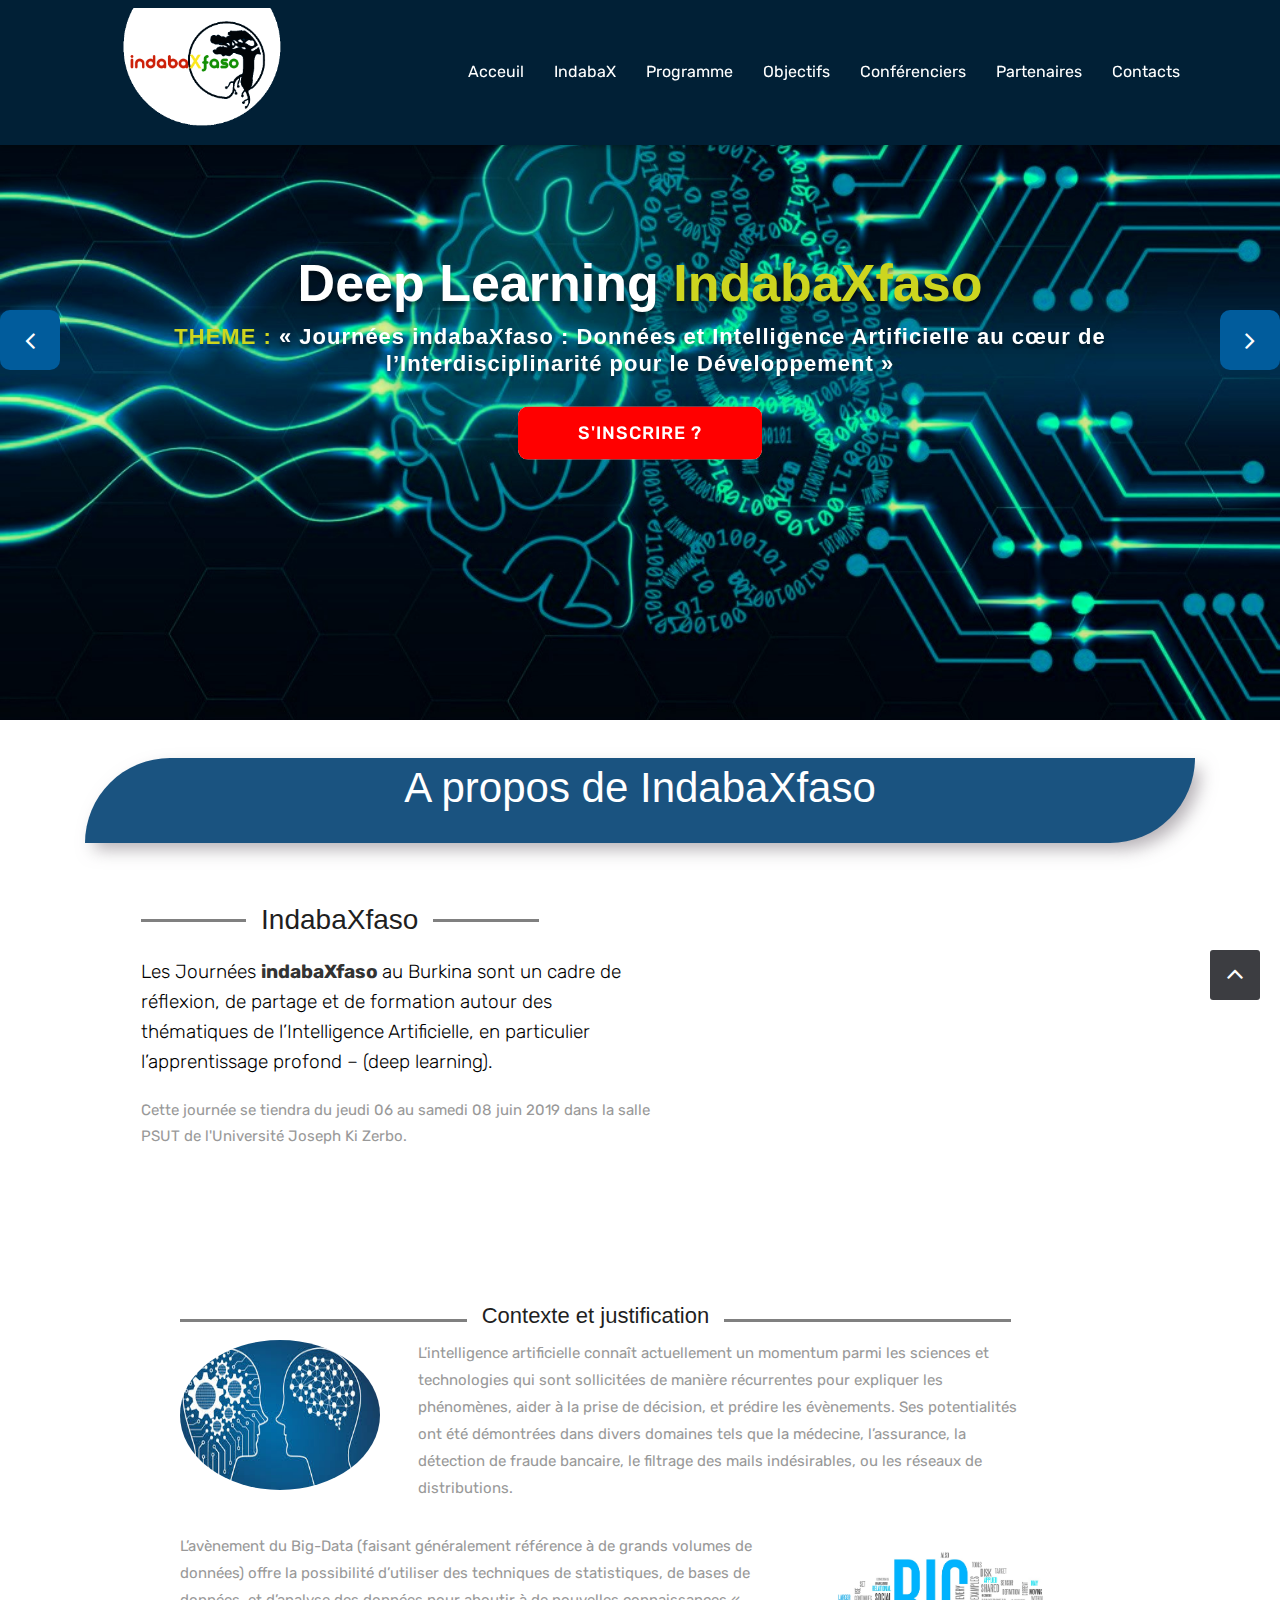
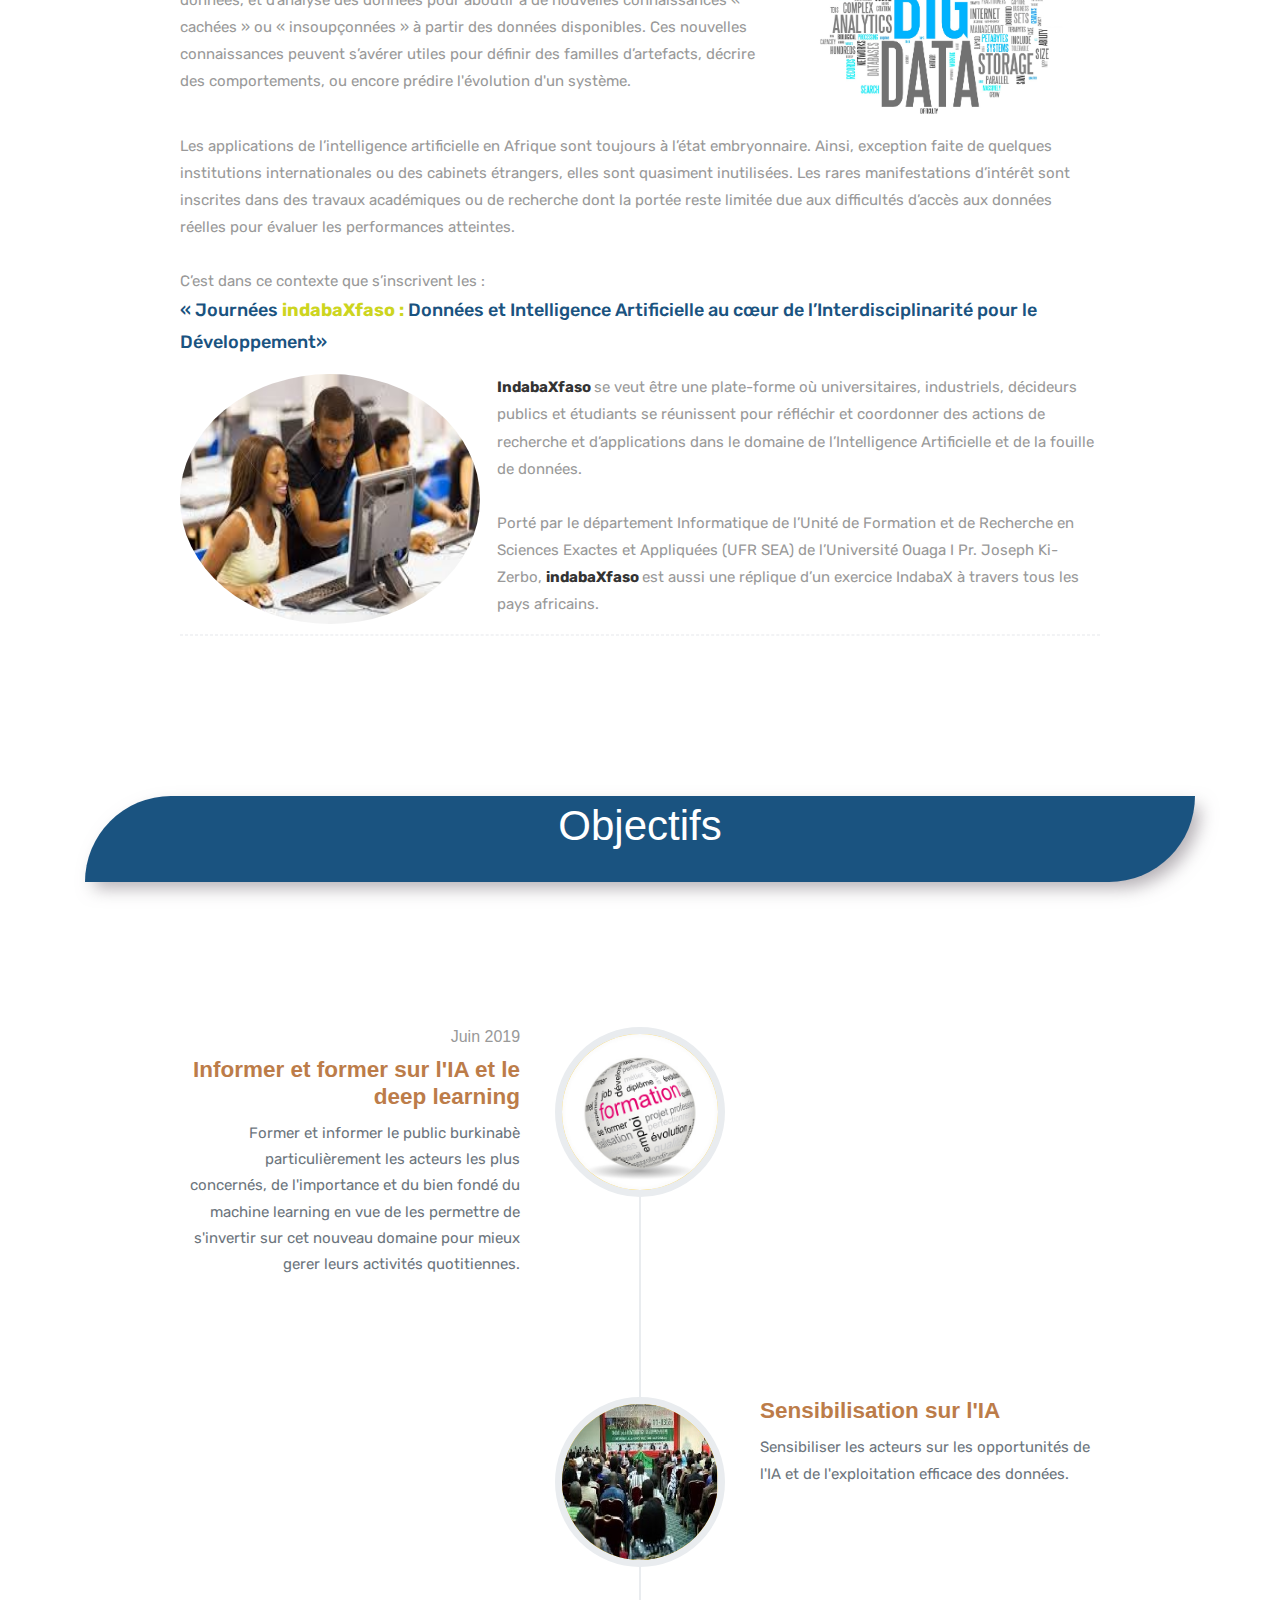
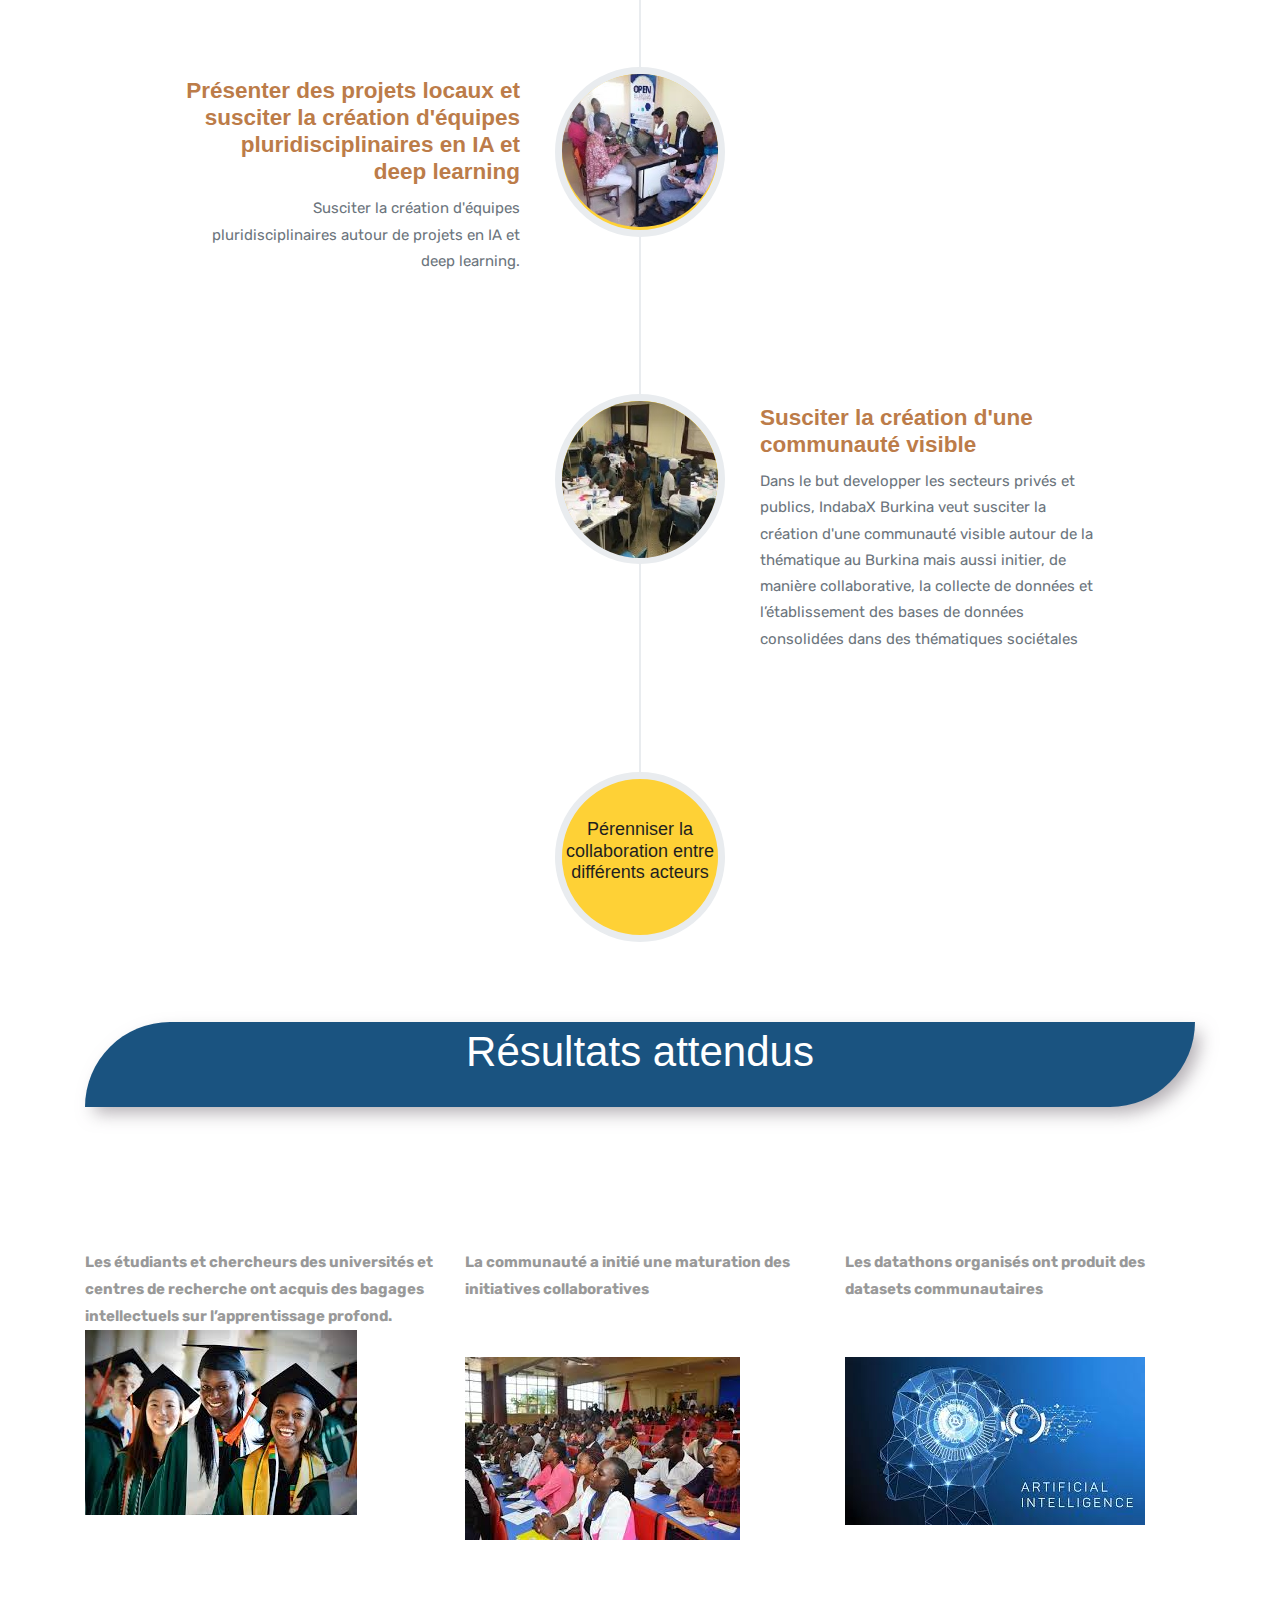
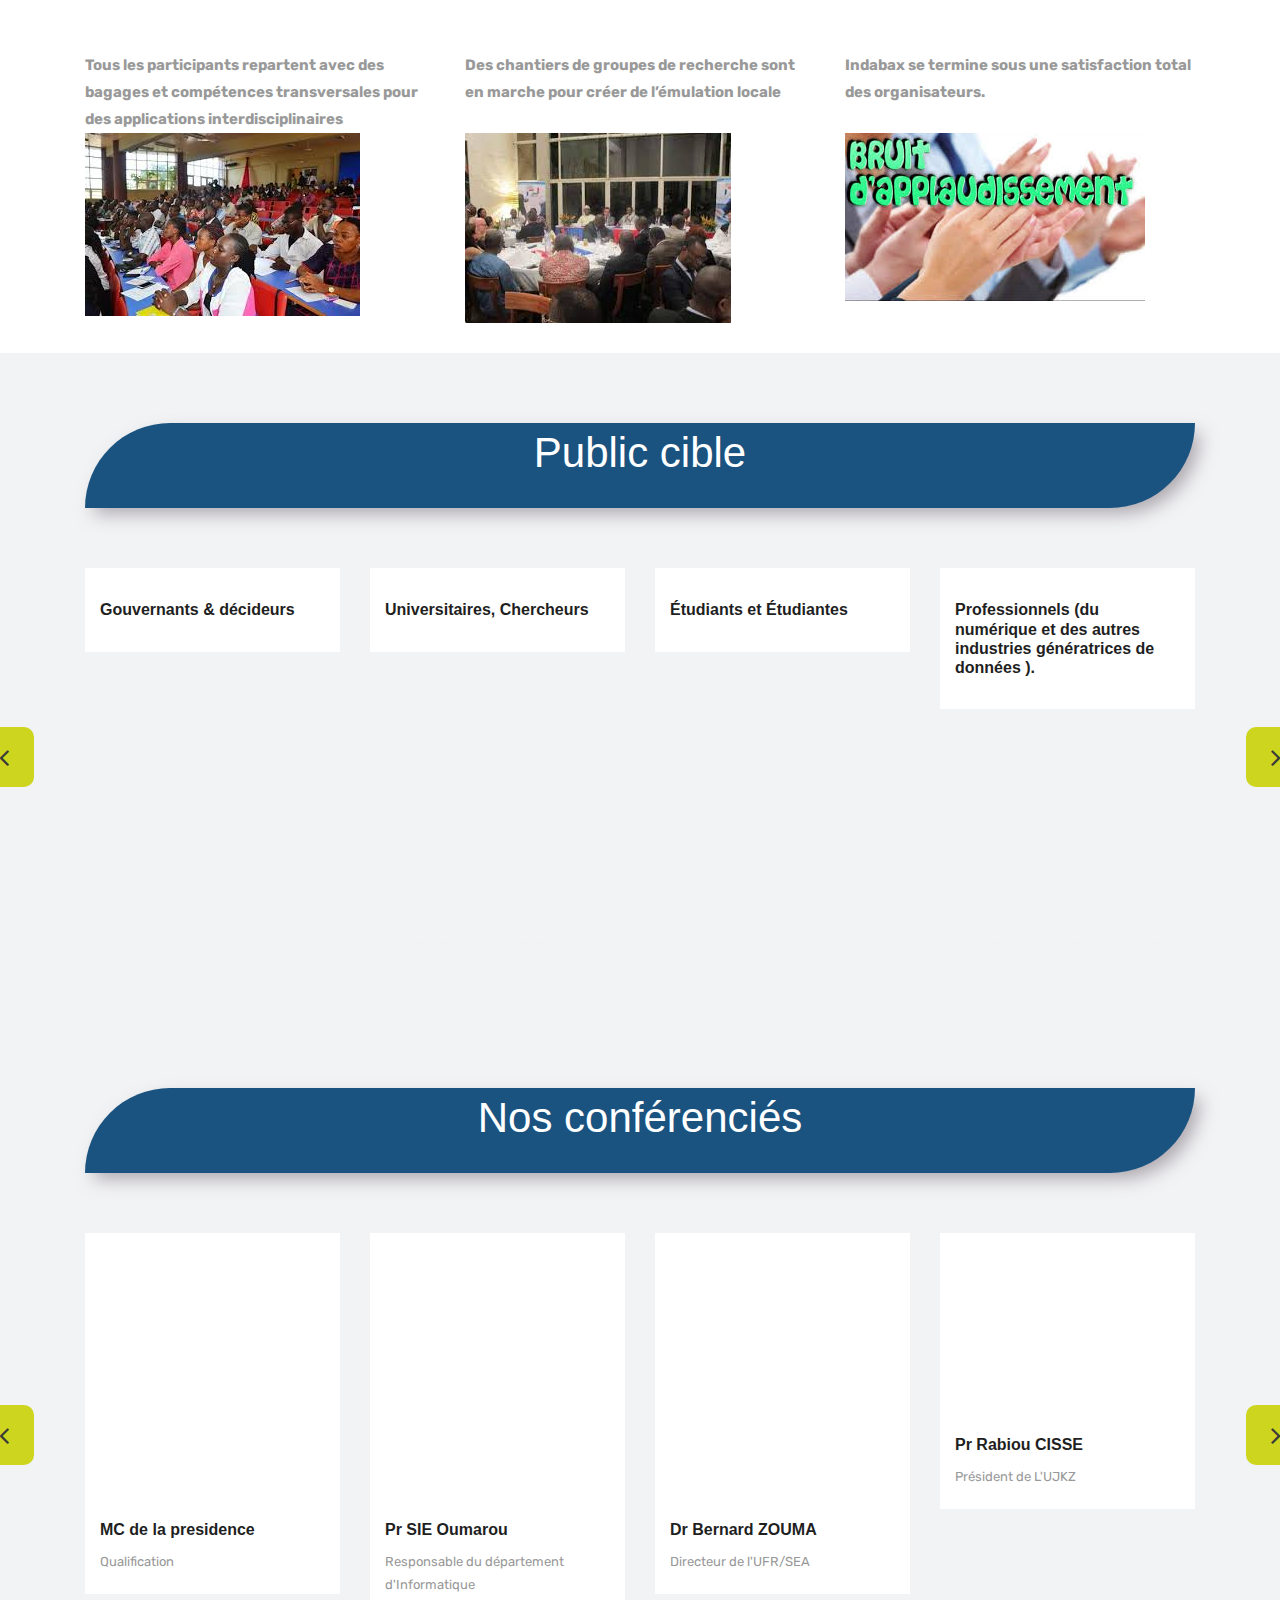
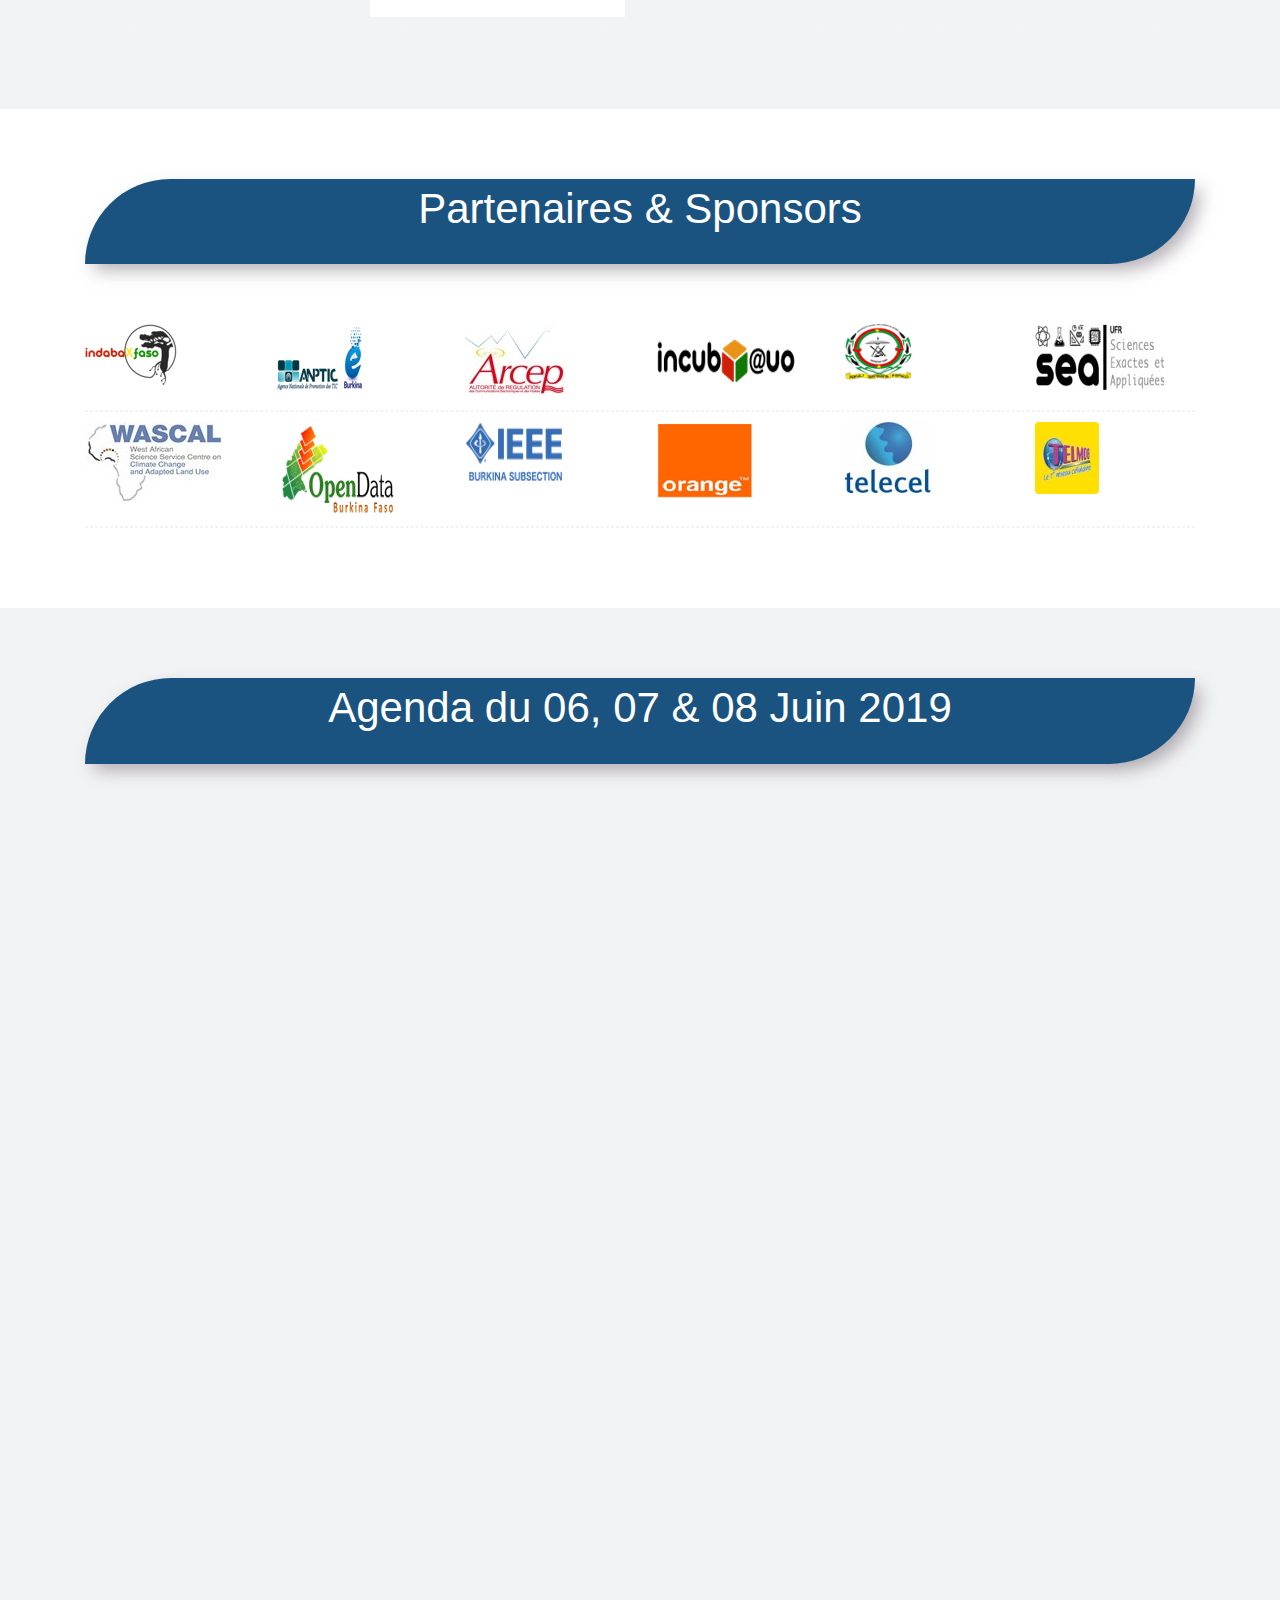
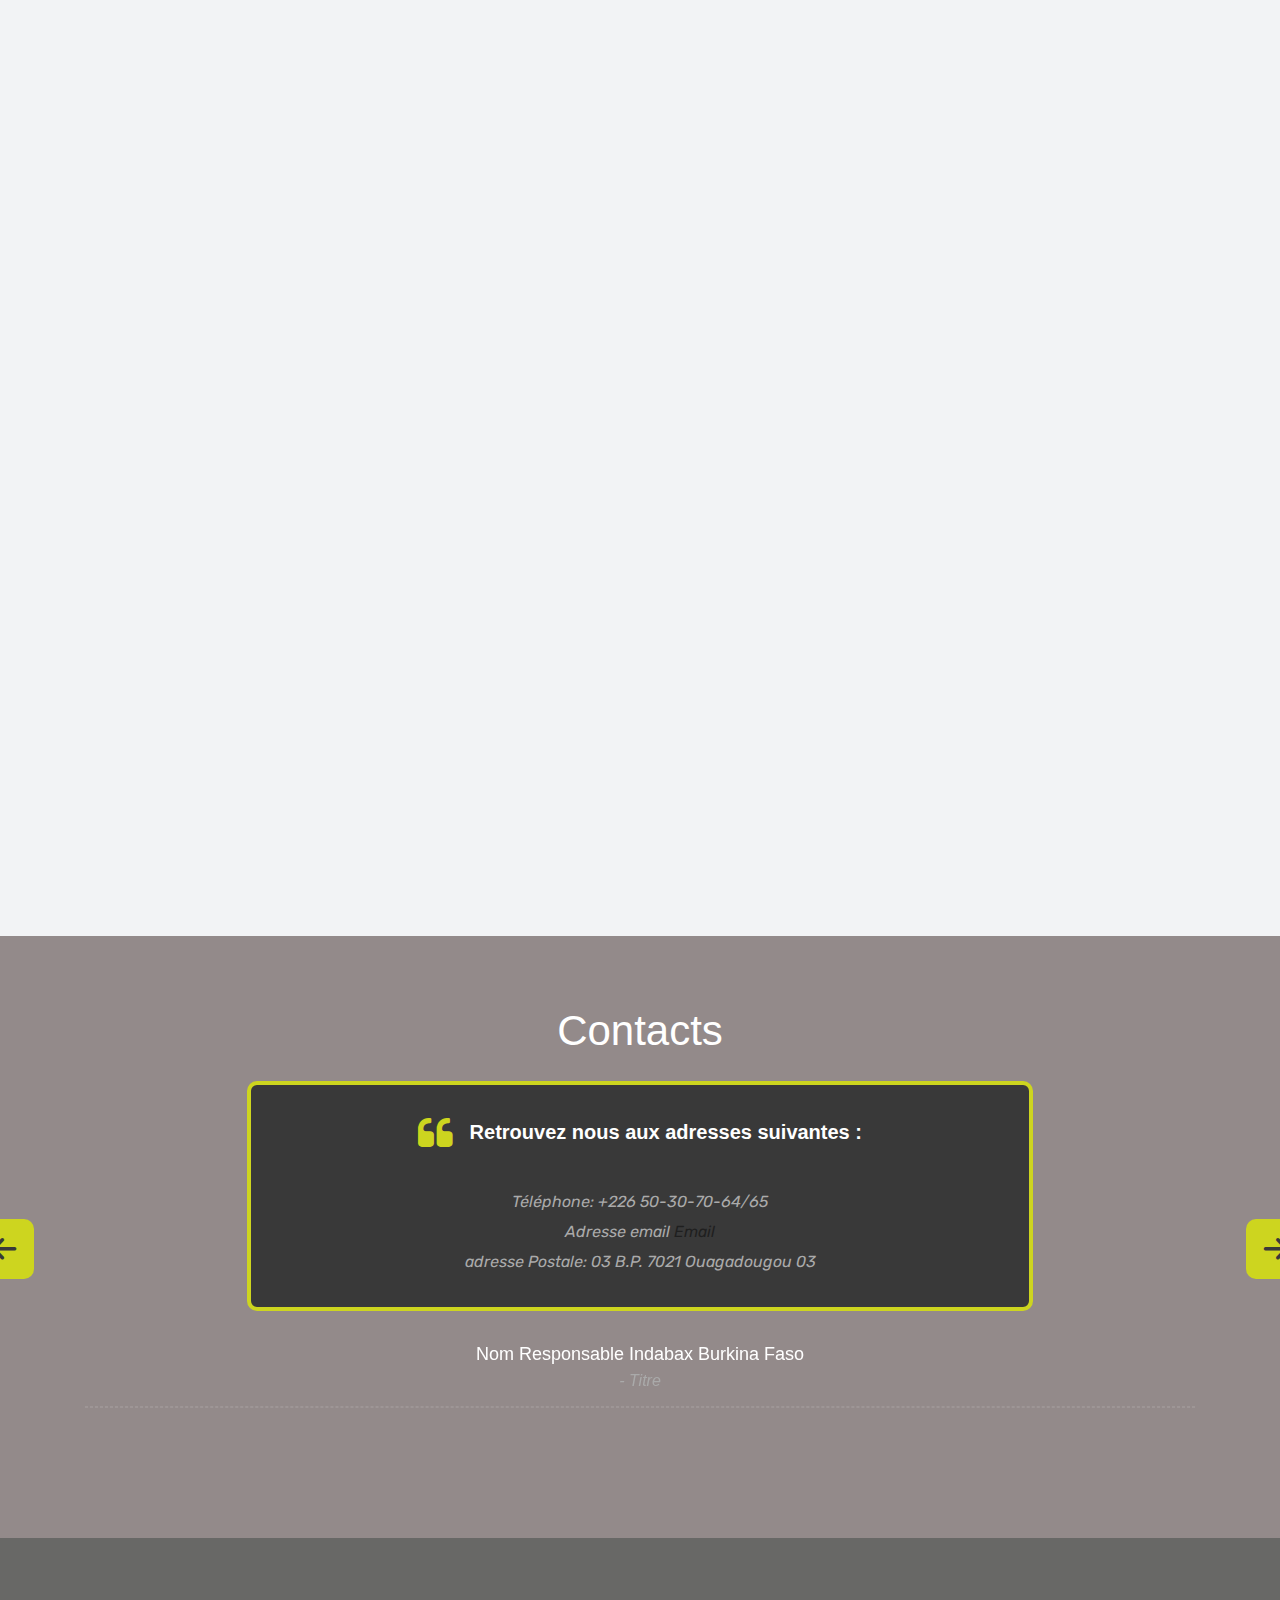
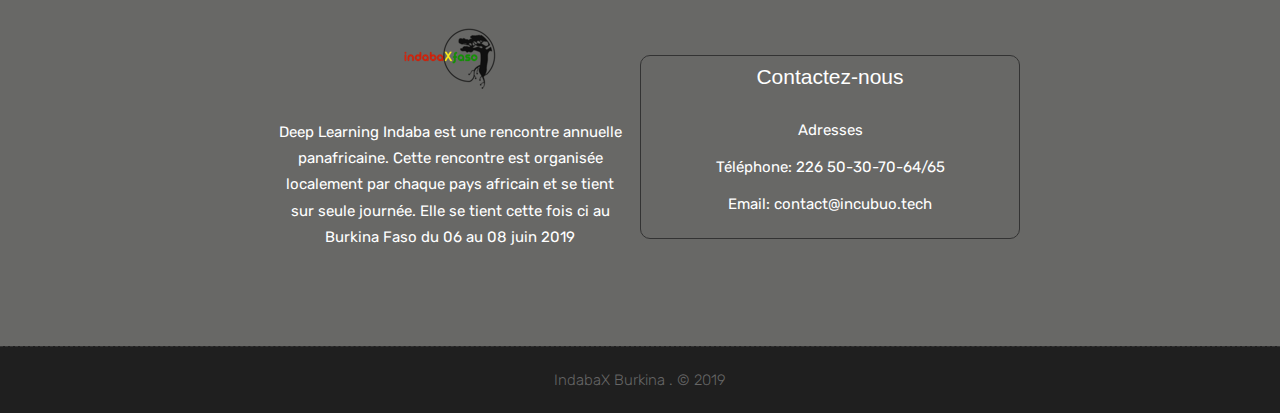
==== index.html @ 85445bd6 "Mise à jour des Resultats attendus" ====
<!DOCTYPE html>
<html lang="en">

    <!-- Basic -->
    <meta charset="utf-8">
    <meta http-equiv="X-UA-Compatible" content="IE=edge">   
   
    <!-- Mobile Metas -->
    <meta name="viewport" content="width=device-width, minimum-scale=1.0, maximum-scale=1.0, user-scalable=no">
 
     <!-- Site Metas -->
    <title>IndabaXfaso</title>  
    <meta name="keywords" content="">
    <meta name="description" content="">
    <meta name="author" content="">

    <!-- Site Icons -->
    <link rel="shortcut icon" href="images/favicon.ico" type="image/x-icon" />
    <link rel="apple-touch-icon" href="images/apple-touch-icon.png">
    <link href="vendor/fontawesome-free/css/all.min.css" rel="stylesheet" type="text/css">

    <!-- Bootstrap CSS -->
    <link rel="stylesheet" href="css/bootstrap.min.css">
    <!-- Desegn CSS -->
    <link href="css/agency.min.css" rel="stylesheet">
    <!-- Site CSS -->
    <link rel="stylesheet" href="style.css">
    <!-- Responsive CSS -->
    <link rel="stylesheet" href="css/responsive.css">
    <!-- Custom CSS -->
    <link rel="stylesheet" href="css/custom.css">

    <!-- Modernizer for Portfolio -->
    <script src="js/modernizer.js"></script>

    <!--[if lt IE 9]>
      <script src="https://oss.maxcdn.com/libs/html5shiv/3.7.0/html5shiv.js"></script>
      <script src="https://oss.maxcdn.com/libs/respond.js/1.4.2/respond.min.js"></script>
    <![endif]-->

</head>
<body>

    <!-- LOADER -->
    <div id="preloader">
        <div class="loader">
			<div class="loader__bar"></div>
			<div class="loader__bar"></div>
			<div class="loader__bar"></div>
			<div class="loader__bar"></div>
			<div class="loader__bar"></div>
			<div class="loader__ball"></div>
		</div>
    </div><!-- end loader -->
    <!-- END LOADER -->
    
	
    <header class="header header_style_01">
        <nav class="megamenu navbar navbar-expand-lg navbar-light fixed-to">
            <div class="container">
                <div class="navbar-header">
                    <a class="navbar-brand" href="index.html"><img src="uploads/logo-2.png" width=70%, alt="image"></a>
                    <button class="navbar-toggler collapsed" type="button" data-toggle="collapse" data-target="#navbar" aria-controls="navbar" aria-expanded="false" aria-label="Toggle navigation">
                        <span class="sr-only">Toggle navigation</span>
                        <span class="icon-bar"></span>
                        <span class="icon-bar"></span>
                        <span class="icon-bar"></span>
                    </button>
                </div>
                <div class="collapse navbar-collapse" id="navbar">
                    <ul class="navbar-nav ml-auto">
                        <li><a href="index.html">Acceuil</a></li>
                        <li><a href="#about">IndabaX</a></li>
                        <li><a href="#features">Programme</a></li>
                        <li><a href="#objectifs">Objectifs</a></li>
                        <li><a href="#conferencier">Conférenciers</a></li>
                        <li><a href="#partenaires">Partenaires</a></li>
                        <li><a href="#contacts">Contacts</a></li>
                    </ul>
                </div>
            </div>
        </nav>
    </header>
   

    <div class="slider-area" style="height: 100px">
        <div class="slider-wrapper owl-carousel intro">

            <div class="slider-item text-center home-one-slider-otem slider-item-four slider-bg-one showSlide diaporama">
                <div class="container">
                    
                    <div class="row">
                        <div class="col-lg-12">
                            <div class="slider-content-area">
                                <div class="slide-text">
                                
                                    <h1 class="homepage-three-title">Deep Learning  <span>IndabaXfaso </span></h1>
                                    <h2>
                                        <span>THEME :</span>
                                            « Journées indabaXfaso : Données et Intelligence Artificielle au cœur de l’Interdisciplinarité pour le Développement » 
                                        </h2>
                                    <div class="slider-content-btn">
                                        <a class="btn11" href="https://drive.google.com/open?id=1iJDfj2HkoA14ndB9J9tlQ96e8AhDJa6AfLGSzw5Dk8w" _blank="true">S'inscrire ?<div class="transition"></div></a>
                                    </div>

                                    

                                </div>
                            </div>
    
                        </div>
                    </div>
                </div>
            </div>
            <div class="slider-item text-center home-one-slider-otem slider-item-four slider-bg-two showSlide ">
                <div class="container">
                    <div class="row">
                        <div class="col-lg-12">
                            <div class="slider-content-area">
                                <div class="slide-text">
                                    <h1 class="homepage-three-title">Journées  <span>IndabaXfaso </span> </h1>
                                    <h2>se tiennent du 06 au 08 Juin 2019 au bâtiment PSUT à l'Université Joseph Ki Zerbo </h2>
                                    <div class="slider-content-btn">
                                        <a class="btn11" href="https://drive.google.com/open?id=1iJDfj2HkoA14ndB9J9tlQ96e8AhDJa6AfLGSzw5Dk8w" blank="true"><span>S'inscrire ?</span><div class="transition"></div></a>
                                    </div>
                                </div>
                            </div>
                        </div>
                    </div>

                    
                </div>
            </div>
            <div class="slider-item text-center home-one-slider-otem slider-item-four slider-bg-three showSlide">
                <div class="container">
                    <div class="row">
                        <div class="col-lg-12">
                            <div class="slider-content-area">
                                <div class="slide-text">
                                    <h1 class="homepage-three-title">Deep Learning  <span>IndabaXfaso </span></h1>
                                    <h2>Ensemble développons l'intelligence artificielle au Burkina Faso</h2>
                                    <div class="slider-content-btn">
                                        <a class="btn11" href="https://drive.google.com/open?id=1iJDfj2HkoA14ndB9J9tlQ96e8AhDJa6AfLGSzw5Dk8w" blank="true"><span>S'inscrire ?</span><div class="transition"></div></a>
                                        
                                    </div>
                                </div>
                            </div>
                        </div>
                    </div>
                </div>
            </div>
        </div>
    </div>

    <div class="separator" style="width: 80%;justify-content: center;border-top: solid;"></div>
    
    <div id="about" class="section wb" style="position: auto;margin-top:50vh; ">
        

        
        <div class="container">
            <div class="section-title text-center box-programme" id="DivClignotante" style="visibility:visible; margin-top:5vh" color="blue;">
                <h3>A propos de IndabaXfaso</h3>
            </div><!-- end title -->

            <div class="row" style="padding-left: 5%">
                <div class="col-md-6">
                    <div class="message-box">                 

                        <div class="row">
                            <div class="col-md-3" >
                               <hr style="border-top:solid;"/> 
                            </div>
                            <div class="" style="">
                                <h2>IndabaXfaso</h2>
                            </div>
                            <div class="col-md-3">
                                <hr style="border-top:solid;"/> 
                            </div>
                        </div>

                        <p class="lead">

                           Les Journées <span class="indabax-text"> indabaXfaso </span> au Burkina sont un cadre de réflexion, de partage et de formation
                            autour des thématiques de l’Intelligence Artificielle, en particulier l’apprentissage profond –
                            (deep learning).
                        </p>                        
                        
                        <p> 
                        Cette journée se tiendra du jeudi 06 au samedi 08 juin 2019 dans la salle PSUT de l'Université Joseph Ki Zerbo.
                        </p>

                    </div><!-- end messagebox -->
                </div><!-- end col -->

                

                <div class="col-md-6">
                    <div class="post-media wow fadeIn" >
                        <img src="uploads/imgburkinas.png" alt="" style="height: 350px;width: 350px">
                        <a href="uploads/imgburkinas.png" data-rel="prettyPhoto[gal]" ></a>
                    </div><!-- end media -->
                </div><!-- end col -->
            </div><!-- end row -->

            <div class="row ">
                <div class="offset-1 col-md-10">
                    <div class="row margin-50">
                        <div class="col-md-4" >
                           <hr style="border-top:solid;"/> 
                        </div>
                        <div class="">
                            <h2>Contexte et justification</h2>
                        </div>
                        <div class="col-md-4">
                            <hr style="border-top:solid;"/> 
                        </div>
                    </div>
                    

                    <div class="row">
                        <div class="col-md-3">
                            <img src="uploads/ia.jpg" alt="image" class="rounded-circle" style="width: 200px;height: 150px">
                        </div>

                        <div class="col-md-8">
                            L’intelligence artificielle connaît actuellement un momentum parmi les sciences et technologies qui sont sollicitées de manière récurrentes pour expliquer les phénomènes, aider à la prise de décision, et prédire les évènements. 
                            Ses potentialités ont été démontrées dans divers domaines tels que la médecine, l’assurance, la détection de fraude bancaire, le filtrage des mails indésirables, ou les réseaux de distributions.
                        </div>
                    </div>

                    <div class="row desc-box">
                        <div class="col-md-8">
                        L’avènement du Big-Data (faisant généralement référence à de grands volumes de données)
                        offre la possibilité d’utiliser des techniques de statistiques, de bases de données, et d’analyse
                        des données pour aboutir à de nouvelles connaissances « cachées » ou « insoupçonnées » à
                        partir des données disponibles. Ces nouvelles connaissances peuvent s’avérer utiles pour
                        définir des familles d’artefacts, décrire des comportements, ou encore prédire l'évolution
                        d'un système.
                         </div>
                        <div class="col-md-3">
                            <img src="uploads/TOP-BIG-DATA.jpeg" alt="image" class="rounded-circle" style="width: 250px; height: 200px">
                        </div>
                    </div>

                    <div>
                       Les applications de l’intelligence artificielle en Afrique sont toujours à l’état embryonnaire.
                        Ainsi, exception faite de quelques institutions internationales ou des cabinets étrangers, elles
                        sont quasiment inutilisées. Les rares manifestations d’intérêt sont inscrites dans des travaux
                        académiques ou de recherche dont la portée reste limitée due aux difficultés d’accès aux
                        données réelles pour évaluer les performances atteintes.

                        <br><br>
                        C’est dans ce contexte que s’inscrivent les : 
                        <p style="color: #1a5380; font-weight: 500; font-size: 18px">
                        « Journées <span class="indabax-text" style="color: #cdd51f"> indabaXfaso : </span> Données et Intelligence Artificielle au cœur de l’Interdisciplinarité pour le Développement»
                        </p>

                        <div class="row">
                            <div class="col-md-4">
                                <img src="uploads/5.jpg" alt="image" class="rounded-circle" style="width: 300px;height: 250px">
                            </div>

                            <div class="col-md-8">
                                <span class="indabax-text"> IndabaXfaso </span> se veut être une plate-forme où universitaires, industriels, décideurs publics
                                et étudiants se réunissent pour réfléchir et coordonner des actions de recherche et
                                d’applications dans le domaine de l’Intelligence Artificielle et de la fouille de données.

                                <br><br>
                                Porté par le département Informatique de l’Unité de Formation et de Recherche en Sciences
                                Exactes et Appliquées (UFR SEA) de l’Université Ouaga I Pr. Joseph Ki-Zerbo,

                                 <span class="indabax-text"> indabaXfaso </span> est aussi une réplique d’un exercice IndabaX à travers tous les pays africains.
                            </div>
                        </div>
                    
                    </div>

                    <hr class="hr1"> 

                </div>   
            </div>
        </div> <!-- end container -->
    </div>

    <!-- About -->
  <section id="about">
    <div class="container">

        <div class="section-title text-center box-programme">
                <h3>Objectifs</h3>

        </div><!-- end title -->
      <div class="row">
        <div class="col-lg-12 text-center">
          <h3 class="section-subheading text-muted">  </h3>
        </div>
      </div>
      <div class="row">
        <div class="col-lg-12">
          <ul class="timeline">
            <li>
              <div class="timeline-image">
                <img class="rounded-circle img-fluid" src="img/about/5.jpg" alt="">
              </div>
              <div class="timeline-panel">
                <div class="timeline-heading">
                  <h4>Juin 2019</h4>
                  <h4 class="subheading">Informer et former sur l'IA et le deep learning</h4>
                </div>
                <div class="timeline-body">
                  <p class="text-muted">Former et informer le public burkinabè particulièrement les acteurs les plus concernés, de l'importance et du bien fondé du machine learning en vue de les permettre de s'invertir sur cet nouveau domaine pour mieux gerer leurs activités quotitiennes.</p>
                </div>
              </div>
            </li>
            <li class="timeline-inverted">
              <div class="timeline-image">
                <img class="rounded-circle img-fluid" src="img/about/6.jpg" alt="">
              </div>
              <div class="timeline-panel">
                <div class="timeline-heading">
                  <h4 class="subheading">Sensibilisation sur l'IA</h4>
                </div>
                <div class="timeline-body">
                  <p class="text-muted">Sensibiliser les acteurs sur les opportunités de l'IA et de l'exploitation efficace des données.</p>
                </div>
              </div>
            </li>
            <li>
              <div class="timeline-image">
                <img class="rounded-circle img-fluid" src="img/about/7.jpg" alt="">
              </div>
              <div class="timeline-panel">
                <div class="timeline-heading">
                  <h4></h4>
                  <h4 class="subheading"> Présenter des projets locaux et susciter la création d'équipes pluridisciplinaires en IA et deep learning</h4>
                </div>
                <div class="timeline-body">
                  <p class="text-muted">Susciter la création d'équipes pluridisciplinaires autour de projets en IA et deep learning.</p>
                </div>
              </div>
            </li>
            <li class="timeline-inverted">
              <div class="timeline-image">
                <img class="rounded-circle img-fluid" src="img/about/8.jpg" alt="">
              </div>
              <div class="timeline-panel">
                <div class="timeline-heading">
                  <h4></h4>
                  <h4 class="subheading">Susciter la création d'une communauté visible</h4>
                </div>
                <div class="timeline-body">
                  <p class="text-muted">Dans le but developper les secteurs privés et publics, IndabaX Burkina veut susciter la création d'une communauté visible autour de la thématique au Burkina mais aussi initier, de manière collaborative, la collecte de données et l’établissement des bases de données consolidées dans des thématiques sociétales </p>
                </div>
              </div>
            </li>
            <li class="timeline-inverted">
              <div class="timeline-image">
                <h4>Pérenniser la collaboration entre différents acteurs</h4>
              </div>
            </li>
          </ul>
        </div>
      </div>
    </div>
  </section>



<!-- Portfolio Section -->
  <secction class="page-section portfolio" id="portfolio">
    <div class="container">

      <!-- Portfolio Section Heading -->
      <div class="section-title text-center box-programme">
                <h3>Résultats attendus</h3>
                
            </div><!-- end title -->

      

      <!-- Portfolio Grid Items -->
      <div class="row">

        <!-- Portfolio Item 1 -->
        <div class="col-md-6 col-lg-4">
          <div class="portfolio-item mx-auto" data-toggle="modal" data-target="#portfolioModal1">
            <div class="portfolio-item-caption d-flex align-items-center justify-content-center h-100 w-100">
              <div class="portfolio-item-caption-content text-center text-white">
                <i class="fas fa-plus fa-3x"></i>
              </div>
            </div>
            <strong>
            Les étudiants et chercheurs des universités et centres de recherche ont acquis des bagages intellectuels sur l’apprentissage profond.
            </strong>
        </br>
             <img class="img-fluid" src="img/portfolio/etud.jpg" alt="">
          </div>
        </div>

        <!-- Portfolio Item 2 -->
        <div class="col-md-6 col-lg-4">
          <div class="portfolio-item mx-auto" data-toggle="modal" data-target="#portfolioModal2">
            <div class="portfolio-item-caption d-flex align-items-center justify-content-center h-100 w-100">
              <div class="portfolio-item-caption-content text-center text-white">
                <i class="fas fa-plus fa-3x"></i>
              </div>
            </div>
            <strong>
            La communauté a initié une maturation des initiatives collaboratives </br> </br> </br>
            </strong>
            <img class="img-fluid" src="img/portfolio/commu.jpg" alt="">
          </div>
        </div>

        <!-- Portfolio Item 3 -->
        <div class="col-md-6 col-lg-4">
          <div class="portfolio-item mx-auto" data-toggle="modal" data-target="#portfolioModal3">
            <div class="portfolio-item-caption d-flex align-items-center justify-content-center h-100 w-100">
              <div class="portfolio-item-caption-content text-center text-white">
                <i class="fas fa-plus fa-3x"></i>
              </div>
            </div>
            <strong>
            Les datathons organisés ont produit des datasets communautaires </br> </br> </br>
            </strong>
            <img class="img-fluid" src="img/portfolio/data.jpg" alt="">
          </div>
        </div>

        <!-- Portfolio Item 4 -->
        <div class="col-md-6 col-lg-4">
          <div class="portfolio-item mx-auto" data-toggle="modal" data-target="#portfolioModal4">
            <div class="portfolio-item-caption d-flex align-items-center justify-content-center h-100 w-100">
              <div class="portfolio-item-caption-content text-center text-white">
                <i class="fas fa-plus fa-3x"></i>
              </div>
            </div>
            <strong>
            Tous les participants repartent avec des bagages et compétences transversales pour des applications interdisciplinaires
            </strong>
            <img class="img-fluid" src="img/portfolio/commu.jpg" alt="">
          </div>
        </div>

        <!-- Portfolio Item 5 -->
        <div class="col-md-6 col-lg-4">
          <div class="portfolio-item mx-auto" data-toggle="modal" data-target="#portfolioModal5">
            <div class="portfolio-item-caption d-flex align-items-center justify-content-center h-100 w-100">
              <div class="portfolio-item-caption-content text-center text-white">
                <i class="fas fa-plus fa-3x"></i>
              </div>
            </div>
            <strong>
            Des chantiers de groupes de recherche sont en marche pour créer de l’émulation locale </br> </br>
            </strong>
            <img class="img-fluid" src="img/portfolio/groupe.jpg" alt="">
          </div>
        </div>

        <!-- Portfolio Item 6 -->
        <div class="col-md-6 col-lg-4">
          <div class="portfolio-item mx-auto" data-toggle="modal" data-target="#portfolioModal6">
            <div class="portfolio-item-caption d-flex align-items-center justify-content-center h-100 w-100">
              <div class="portfolio-item-caption-content text-center text-white">
                <i class="fas fa-plus fa-3x"></i>
              </div>
            </div>
            <strong>
                Indabax se termine sous une satisfaction total des organisateurs. </br> </br>
            </strong>
            <img class="img-fluid" src="img/portfolio/applo.jpg" alt="">
          </div>
        </div>

      </div>
      <!-- /.row -->

    </div>
  </section>













<div id="conferencier" class="parallax section lb">
        <div class="container">
            <div class="section-title text-center box-programme">
                <h3>Public cible</h3>
                
            </div><!-- end title -->
                

            <div class="owl-services owlCarousel owl-carousel owl-theme">
                <div class="service-widget">
                    <div class="post-media wow fadeIn">
                        <a href="uploads/service_01.jpg" data-rel="prettyPhoto[gal]" class="hoverbutton global-radius"><i class="flaticon-unlink"></i></a>
                        
                    </div>
                    <div class="service-dit">
                        <h3>Gouvernants & décideurs</h3>
                        
                    </div>
                </div>
                <!-- end service -->

                <div class="service-widget">
                    <div class="post-media wow fadeIn">
                        <a href="uploads/service_02.jpg" data-rel="prettyPhoto[gal]" class="hoverbutton global-radius"><i class="flaticon-unlink"></i></a>
                        
                    </div>
                    <div class="service-dit">
                        <h3>Universitaires, Chercheurs</h3>
                        
                    </div>
                </div>
                <!-- end service -->

                <div class="service-widget">
                    <div class="post-media wow fadeIn">
                        <a href="uploads/service_03.jpg" data-rel="prettyPhoto[gal]" class="hoverbutton global-radius"><i class="flaticon-unlink"></i></a>
                        
                    </div>
                    <div class="service-dit">
                        <h3>Étudiants et Étudiantes</h3>
                        
                    </div>
                </div>
                <!-- end service -->

                <div class="service-widget">
                    <div class="post-media wow fadeIn">
                        <a href="uploads/service_04.jpg" data-rel="prettyPhoto[gal]" class="hoverbutton global-radius"><i class="flaticon-unlink"></i></a>
                        
                    </div>
                    <div class="service-dit">
                        <h3>Professionnels (du numérique et des autres industries génératrices de données ).</h3>
                        
                    </div>
                </div>

                 <div class="service-widget">
                    <div class="post-media wow fadeIn">
                        <a href="uploads/service_04.jpg" data-rel="prettyPhoto[gal]" class="hoverbutton global-radius"><i class="flaticon-unlink"></i></a>
                        <img src="uploads/testi_02.png" alt="" class="img-fluid img-rounded">
                    </div>
                    <div class="service-dit">
                        <h3>Entreprises & Bureaux d’études.</h3>
                        
                    </div>
                </div>
                <!-- end service -->
            </div><!-- end row -->

            <hr class="hr1">

            
        </div><!-- end container -->
    </div><!-- end section -->  
    

    <div id="conferencier" class="parallax section lb">
        <div class="container">
            <div class="section-title text-center box-programme">
                <h3>Nos conférenciés</h3>
                
            </div><!-- end title -->

            <div class="owl-services owlCarousel owl-carousel owl-theme">
                <div class="service-widget">
                    <div class="post-media wow fadeIn">
                        <a href="uploads/service_01.jpg" data-rel="prettyPhoto[gal]" class="hoverbutton global-radius"><i class="flaticon-unlink"></i></a>
                        <img src="uploads/testi_02.png" alt="" class="img-fluid img-rounded">
                    </div>
                    <div class="service-dit">
                        <h3>MC de la presidence</h3>
                        <p>Qualification</p>
                    </div>
                </div>
                <!-- end service -->

                <div class="service-widget">
                    <div class="post-media wow fadeIn">
                        <a href="uploads/service_02.jpg" data-rel="prettyPhoto[gal]" class="hoverbutton global-radius"><i class="flaticon-unlink"></i></a>
                        <img src="uploads/testi_02.png" alt="" class="img-fluid img-rounded">
                    </div>
                    <div class="service-dit">
                        <h3>Pr SIE Oumarou</h3>
                        <p>Responsable du département d'Informatique</p>
                    </div>
                </div>
                <!-- end service -->

                <div class="service-widget">
                    <div class="post-media wow fadeIn">
                        <a href="uploads/service_03.jpg" data-rel="prettyPhoto[gal]" class="hoverbutton global-radius"><i class="flaticon-unlink"></i></a>
                        <img src="uploads/testi_02.png" alt="" class="img-fluid img-rounded">
                    </div>
                    <div class="service-dit">
                        <h3>Dr Bernard ZOUMA</h3>
                        <p>Directeur de l'UFR/SEA</p>
                    </div>
                </div>
                <!-- end service -->

                <div class="service-widget">
                    <div class="post-media wow fadeIn">
                        <a href="uploads/rabou.jpg" data-rel="prettyPhoto[gal]" class="hoverbutton global-radius"><i class="flaticon-unlink"></i></a>
                        <img src="uploads/rabou.jpg" alt="" class="img-fluid img-rounded">
                    </div>
                    <div class="service-dit">
                        <h3>Pr Rabiou CISSE</h3>
                        <p> Président de L'UJKZ</p>
                    </div>
                </div>

                 <div class="service-widget">
                    <div class="post-media wow fadeIn">
                        <a href="uploads/service_04.jpg" data-rel="prettyPhoto[gal]" class="hoverbutton global-radius"><i class="flaticon-unlink"></i></a>
                        <img src="uploads/testi_02.png" alt="" class="img-fluid img-rounded">
                    </div>
                    <div class="service-dit">
                        <h3>Nom du Parrain</h3>
                        <p>Arcep </p>
                    </div>
                </div>
                <!-- end service -->
            </div><!-- end row -->

            <hr class="hr1">

            
        </div><!-- end container -->
    </div><!-- end section -->

     <div id="partenaires" class="section wb">
        <div class="container">

            <div class="section-title text-center box-programme" id="DivClignotante" style="visibility:visible;" color="blue;">
                <h3>Partenaires & Sponsors</h3>
                
            </div><!-- end title -->

            <div class="row">
                <div class="col-md-12 col-sm-12">
                    <div class="row">
                        <div class="col-sm-2">
                            <div >
                                <a href="http://www.deeplearningindaba.com/indabax.html" blank="true">
                                <img src="uploads/logo-indaba.png" class="rounded" alt="Logo IndabaX" > </a>
                            </div>
                        </div>
                        <div class="col-sm-2">
                           
                            <div >
                                <a href="http://www.anptic.gov.bf/" blank="true">
                                <img src="uploads/logo-anptic.png" class="rounded" alt="Logo AUF" >
                                </a>
                            </div>
                        </div>
                        <div class="col-sm-2">
                            <div >
                                <a href="http://www.arcep.bf/" blank="true">
                                <img src="uploads/logo-arcep.jpg" class="rounded" alt="Logo ARCEP" >
                                </a>
                            </div>
                        </div>
                        <div class="col-sm-2">
                            <div >
                                <a href="http://incubuo.tech/" blank="true">
                                <img src="uploads/logo-incubuo.png" class="rounded" alt="Logo incubUO" >
                                </a>
                            </div>
                        </div>
                        <div class="col-sm-2">
                            <div >
                                <a href="http://www.univ-ouaga.bf/spip.php?article48" blank="true">
                                <img src="uploads/logo-uo.png" class="rounded" alt="Logo UO" > </a>
                            </div>
                        </div>

                        <div class="col-sm-2">
                            <div >
                                <a href="http://www.univ-ouaga.bf/spip.php?article7" blank="true">
                                <img src="uploads/logo-sea.jpg" class="rounded" alt="Logo SEA" >
                                </a>
                            </div>
                        </div>

                        
                    </div>

                    <hr class="hr1">
                </div>
            </div>

            <div class="row">
                <div class="col-md-12 col-sm-12">
                    <div class="row">
                        
                        <div class="col-sm-2">
                           
                            <div >
                                <a href="https://www.wascal.org/" blank="true">
                                <img src="uploads/logo-wascal.jpg" class="rounded" alt="Logo WASCAL" >
                                </a>
                            </div>
                        </div>
                        <div class="col-sm-2">
                            <div >
                                <a href="http://burkinafaso.opendataforafrica.org/" blank="true">
                                <img src="uploads/logo-opendata.png" class="rounded" alt="Logo OPENDATA" >
                                </a>
                            </div>
                        </div>

                        <div class="col-sm-2">
                            <div >
                                <a href="http://burkinafaso.opendataforafrica.org/" blank="true">
                                <img src="uploads/logo-ieee.png" class="rounded" alt="Logo OPENDATA" >
                                </a>
                            </div>
                        </div>

                        <div class="col-sm-2">
                            <div >
                                <a href="https://www.orange.bf/" blank="true">
                                <img src="uploads/logo-orange.png" class="rounded" alt="Logo OPENDATA" >
                                </a>
                            </div>
                        </div>

                        <div class="col-sm-2">
                            <div >
                                <a href="https://www.telecelfaso.bf/" blank="true">
                                <img src="uploads/logo-telecel.jpg" class="rounded" alt="Logo OPENDATA" >
                                </a>
                            </div>
                        </div>
                        
                        <div class="col-sm-2">
                            <div >
                                <a href="http://www.onatel.bf" blank="true">
                                <img src="uploads/logo-telmob.jpg" class="rounded" alt="Logo SEA" >
                                </a>
                            </div>
                        </div>
                        
                    </div>

                    <hr class="hr1">
                </div>
            </div>

               
        </div><!-- end container -->
    </div><!-- end section -->

   


    <div id="features" class="section lb">
        <div class="container">
            <div class="section-title text-center box-programme">
                <h3>Agenda du 06, 07 & 08 Juin 2019</h3>
            </div><!-- end title -->

            <div class="row">
                <div class="col-lg-4 col-md-4 col-sm-4">
                    <ul class="features-left">
                        <li class="wow fadeInLeft" data-wow-duration="1s" data-wow-delay="0.2s">
                            
                            <div class="fl-inner">
                                <h4>Jeudi 06 Juin 2019</h4>
                                <p>Premier jour: (IndabaX)</p>
                            </div>
                        </li>
                        <li class="wow fadeInLeft" data-wow-duration="1s" data-wow-delay="0.3s">
                            8h00- 8h30
                            <div class="fl-inner">
                                <h4>Accueil & installation</h4>
                                <p></p>
                            </div>
                        </li>
                        <li class="wow fadeInLeft" data-wow-duration="1s" data-wow-delay="0.4s">
                            8H30 -9hH30
                            <div class="fl-inner">
                                <h4>Cérémonie d’ouverture</h4>
                                
                            </div>
                        </li>
                        <li class="wow fadeInLeft" data-wow-duration="1s" data-wow-delay="0.5s">
                            9H30 -10H00
                            <div class="fl-inner">
                                <h4>Démo 1[5min], Démo2[5min], 
                                Démo 3 [5min] Datathon 1[5min], 
                                Datathon 2 [5min] </h4>
                                
                            </div>
                        </li>
                        <li class="wow fadeInLeft" data-wow-duration="1s" data-wow-delay="0.5s">
                            10H00 -10H15
                            <div class="fl-inner">
                                <h4>Remise des prix indabaXfaso </h4>
                                <p>-Prix “Meilleurecommunication” </br>
                                - Prix “Application IA” pour la communauté </br>
                                - Prix Datathon </br>
                                - Prix IndabaX</p> 
                            </div>
                        </li>
                        <li class="wow fadeInLeft" data-wow-duration="1s" data-wow-delay="0.5s">
                            10H15-10h-45
                            <div class="fl-inner">
                                <h4>Pause-café </h4>
                                
                            </div>
                        </li>
                        <li class="wow fadeInLeft" data-wow-duration="1s" data-wow-delay="0.5s">
                            10h45 -12H30
                            <div class="fl-inner">
                                <h4>Conversation sur l’IntelligenceArtificielle </h4>
                                <p>(Qu’est-ce que l’IA –mythes et réalités) </p>
                                
                            </div>
                            <div class="fl-inner">
                                <h4>Panel de haut de niveau </h4>
                                
                            </div>
                        </li>
                        <li class="wow fadeInLeft" data-wow-duration="1s" data-wow-delay="0.5s">
                            12h30-13h30
                            <div class="fl-inner">
                                <h4>Déjeuner </h4>
                                
                            </div>
                        </li>
                        <li class="wow fadeInLeft" data-wow-duration="1s" data-wow-delay="0.5s">
                            13H30 -15H00
                            <div class="fl-inner">
                                <h4>Tutoriel 1 - Introduction au DeepLearning (Part 1 - Théorie)</h4>
                                
                            </div>
                        </li>
                        <li class="wow fadeInLeft" data-wow-duration="1s" data-wow-delay="0.5s">
                            15H00 -15H30
                            <div class="fl-inner">
                                <h4>Pause Cafe </h4>
                                
                            </div>
                        </li>
                        <li class="wow fadeInLeft" data-wow-duration="1s" data-wow-delay="0.5s">
                            15H30 - 17H00
                            <div class="fl-inner">
                                <h4>Tutoriel 2- Visualisation des données avec Kibana + Démos </h4>
                                
                            </div>
                        </li>
                    </ul>
                </div>
                <div class="col-lg-4 col-md-4 col-sm-12">
                    <ul class="features-right">
                        <li class="wow fadeInLeft" data-wow-duration="1s" data-wow-delay="0.2s">
                            
                            <div class="fl-inner">
                                <h4>Vendredi 07 Juin 2019</h4>
                                <p>Deuxième jour: (IndabaX)</p>
                            </div>
                        </li>
                        <li class="wow fadeInLeft" data-wow-duration="1s" data-wow-delay="0.3s">
                            8h00- 8h30
                            <div class="fl-inner">
                                <h4>Visite des Posters + Demos</h4>
                            </div>
                        </li>
                        <li class="wow fadeInLeft" data-wow-duration="1s" data-wow-delay="0.3s">
                            8h30- 10h15
                            <div class="fl-inner">
                                <h4>Think Tank :</h4>
                                <p>Comment Élaborer une stratégie de référence pour booster l’IA au BF avec les acteurs Universités – Gov- Industriels</p>
                            </div>
                        </li>
                        <li class="wow fadeInLeft" data-wow-duration="1s" data-wow-delay="0.3s">
                            10H15-10h-45
                            <div class="fl-inner">
                                <h4>Pause-café</h4>
                            </div>
                        </li>
                        <li class="wow fadeInLeft" data-wow-duration="1s" data-wow-delay="0.3s">
                            10h45 -12H30
                            <div class="fl-inner">
                                <h4>Communications par les chercheurs</h4>
                            </div>
                        </li>
                        <li class="wow fadeInLeft" data-wow-duration="1s" data-wow-delay="0.3s">
                            12h30-13h30
                            <div class="fl-inner">
                                <h4>Déjeuner</h4>
                            </div>
                        </li>
                        <li class="wow fadeInLeft" data-wow-duration="1s" data-wow-delay="0.3s">
                            13H30 -15H00
                            <div class="fl-inner">
                                <h4>onférence sur le Deep learning :Agriculture et Sécurité-Défense</h4>
                            </div>
                        </li>
                        <li class="wow fadeInLeft" data-wow-duration="1s" data-wow-delay="0.3s">
                            15H00 -15H30
                            <div class="fl-inner">
                                <h4>Débats sur le Datathon et OpenData :Où sont les données ?</h4>
                            </div>
                        </li>
                        <li class="wow fadeInLeft" data-wow-duration="1s" data-wow-delay="0.3s">
                            15H30 -17H00
                            <div class="fl-inner">
                                <h4>16H00 Cloture Journées IA</h4>
                            </div>
                        </li>
                        
                        
                    </ul>
                </div><!-- end col -->
                <div class="col-lg-4 col-md-4 col-sm-12">
                    <ul class="features-right">
                       <li class="wow fadeInLeft" data-wow-duration="1s" data-wow-delay="0.2s">
                            
                            <div class="fl-inner">
                                <h4>Samedi 08 Juin 2019</h4>
                                <p>Troisième jour:
                                (Cybersécurité & Prot. Données)</p>
                            </div>
                        </li>
                        <li class="wow fadeInLeft" data-wow-duration="1s" data-wow-delay="0.3s">
                            8h00- 8h30
                            <div class="fl-inner">
                                <h4>Mot Introductif de l’ANSSI</h4>
                            </div>
                        </li>
                        <li class="wow fadeInLeft" data-wow-duration="1s" data-wow-delay="0.3s">
                            8h30- 9h30
                            <div class="fl-inner">
                                <h4>Cadre d’échange : La place duchercheur dans l’écosysteme de lasécurité numériqu</h4>
                                <p>Motivation / Justification de la présentetable ronde</p>
                            </div>
                        </li>
                        <li class="wow fadeInLeft" data-wow-duration="1s" data-wow-delay="0.3s">
                            9h30-10h-15
                            <div class="fl-inner">
                                <h4>Thème : Sécurité des ServicesInformatiques dans l’administration</h4>
                                 <h4>Juge et parti ? La place du RSSI </h4>
                                 <p>Talk technique : Vulnérabilités des sites Internet du gouvernement burkinabé
                                 - Discussion: Quels défis et solutions pour le egovernment ?</p>
                            </div>
                        </li>
                        <li class="wow fadeInLeft" data-wow-duration="1s" data-wow-delay="0.3s">
                            10h15 -10H45
                            <div class="fl-inner">
                                <h4>Pause-café</h4>
                            </div>
                        </li>
                        <li class="wow fadeInLeft" data-wow-duration="1s" data-wow-delay="0.3s">
                            10h55 -12H30
                            <div class="fl-inner">
                                <h4>Thème Mobile & CloudUtilisateurs des NTIC : Tous, bourgeois gentilshommes ?</h4>
                            </div>
                        </li>
                        <li class="wow fadeInLeft" data-wow-duration="1s" data-wow-delay="0.3s">
                            12h30-13h30
                            <div class="fl-inner">
                                <h4>Déjeuner</h4>
                            </div>
                        </li>
                        <li class="wow fadeInLeft" data-wow-duration="1s" data-wow-delay="0.3s">
                            13H30 -15H00
                            <div class="fl-inner">
                                <h4>RGPD : Comment assurer la protectiondes données selon nos mœurs et nos ambitions ?</h4>
                            </div>
                        </li>
                        <li class="wow fadeInLeft" data-wow-duration="1s" data-wow-delay="0.3s">
                            15H00 -15H30
                            <div class="fl-inner">
                                <h4>Pause-Café</h4>
                            </div>
                        </li>
                        <li class="wow fadeInLeft" data-wow-duration="1s" data-wow-delay="0.3s">
                            15H30 -17H00
                            <div class="fl-inner">
                                <h4>Table-ronde sur la recherche en Sécurité Informatique + Cloture</h4>
                            </div>
                        </li>
                    </ul>
                </div><!-- end col -->
            </div><!-- end row -->
        </div><!-- end container -->
    </div><!-- end section -->

    <div id="contacts" class="parallax section db parallax-off" style="background-image:url('uploads/parallax_3.png');">
        <div class="container">
            <div class="section-title text-center">
                <h3>Contacts</h3>

            <div class="row">
                <div class="col-md-12 col-sm-12">
                    <div class="testi-carousel owl-carousel owl-theme">
                        <div class="testimonial clearfix">
                            
                            <div class="desc">
                                <h3><i class="fa fa-quote-left"></i> Retrouvez nous aux adresses suivantes :</h3>
                                <p class="lead">Téléphone: +226 50-30-70-64/65</p>
                                <p class="lead">Adresse email <a href="http://mail.univ-ouaga.bf/">Email</a> </p>
                                <p class="lead">adresse Postale: 03 B.P. 7021 Ouagadougou 03</p>
                            </div>
                            <div class="testi-meta">
                                <h4>Nom Responsable Indabax Burkina Faso <small>- Titre</small></h4>
                            </div>
                            <!-- end testi-meta -->
                        </div>
                        <!-- end testimonial -->

                        <div class="testimonial clearfix">
                            <div class="desc">
                                <h3><i class="fa fa-quote-left"></i> Awesome Services!</h3>
                                <p class="lead">Explain to you how all this mistaken idea of denouncing pleasure and praising pain was born and I will give you completed.</p>
                            </div>
                            <div class="testi-meta">
                                <h4>Jacques Philips <small>- Designer</small></h4>
                            </div>
                            <!-- end testi-meta -->
                        </div>
                        <!-- end testimonial -->

                        <div class="testimonial clearfix">
                            <div class="desc">
                                <h3><i class="fa fa-quote-left"></i> Great & Talented Team!</h3>
                                <p class="lead">The master-builder of human happines no one rejects, dislikes avoids pleasure itself, because it is very pursue pleasure. </p>
                            </div>
                            <div class="testi-meta">
                                <h4>Venanda Mercy <small>- Newyork City</small></h4>
                            </div>
                            <!-- end testi-meta -->
                        </div>
                        <!-- end testimonial -->
                        <div class="testimonial clearfix">
                            <div class="desc">
                                <h3><i class="fa fa-quote-left"></i> Wonderful Support!</h3>
                                <p class="lead">They have got my project on time with the competition with a sed highly skilled, and experienced & professional team.</p>
                            </div>
                            <div class="testi-meta">                                
                                <h4>James Fernando <small>- Manager of Racer</small></h4>
                            </div>
                            <!-- end testi-meta -->
                        </div>
                        <!-- end testimonial -->

                        <div class="testimonial clearfix">
                            <div class="desc">
                                <h3><i class="fa fa-quote-left"></i> Awesome Services!</h3>
                                <p class="lead">Explain to you how all this mistaken idea of denouncing pleasure and praising pain was born and I will give you completed.</p>
                            </div>
                            <div class="testi-meta">                                
                                <h4>Jacques Philips <small>- Designer</small></h4>
                            </div>
                            <!-- end testi-meta -->
                        </div>
                        <!-- end testimonial -->

                        <div class="testimonial clearfix">
                            <div class="desc">
                                <h3><i class="fa fa-quote-left"></i> Great & Talented Team!</h3>
                                <p class="lead">The master-builder of human happines no one rejects, dislikes avoids pleasure itself, because it is very pursue pleasure. </p>
                            </div>
                            <div class="testi-meta">                                
                                <h4>Venanda Mercy <small>- Newyork City</small></h4>
                            </div>
                            <!-- end testi-meta -->
                        </div><!-- end testimonial -->
                    </div><!-- end carousel -->
                </div><!-- end col -->
            </div><!-- end row -->

            <hr class="hr1">

	
	

            
        </div>
        </div><!-- end container -->
    </div><!-- end section -->

    <footer class="footer">
        <div class="container">
            <div class="row content-justify">
                <div class="col-md-6 col-lg-4" >
                    <div class="widget clearfix">
                        <div class="widget-title">
                            <img src="uploads/logo-indaba.png" alt="Logo" />
                        </div>
                        <p>Deep Learning Indaba est une rencontre annuelle panafricaine. Cette rencontre est organisée localement par chaque pays africain et se tient sur seule journée. Elle se tient cette fois ci au Burkina Faso du 06 au 08 juin 2019 </p>                        
                    </div><!-- end clearfix -->
                </div><!-- end col -->

				
                
				<div class="col-md-6 col-lg-4" id="inscription">
					<div class="widget footer-contact clearfix">
						<div class="widget-title">
                            <h3>Contactez-nous</h3>
                        </div>
						
						<ul>
							<li>Adresses </li>
							<li>Téléphone: <a href="#">226 50-30-70-64/65   </a></li>
							<li>Email: <a href="#">contact@incubuo.tech </a></li>
						</ul>
						
						
					</div>
				</div>
				
				
				
            </div><!-- end row -->
        </div><!-- end container -->
    </footer><!-- end footer -->

    <div class="copyrights">
        <div class="container">
            <div class="footer-distributed">
                <div class="footer-left">                   
                    <p class="footer-company-name">IndabaX Burkina . &copy; 2019 </p>
                </div>

                
            </div>
        </div><!-- end container -->
    </div><!-- end copyrights -->

    <a href="#" id="scroll-to-top" class="dmtop global-radius"><i class="fa fa-angle-up"></i></a>

    <!-- ALL JS FILES -->
    <script src="js/all.js"></script>
    <!-- ALL PLUGINS -->
    <script src="js/custom.js"></script>
    <script src="js/portfolio.js"></script>
    <script src="js/hoverdir.js"></script>
    <script type="text/javascript" src="js/owl.carousel.js"></script>    
    <script type="text/javascript">  
     $(document).ready(function carr(e) {
         
        
     })
    </script>   
</body>
</html>
---- css/agency.min.css ----
/*!
 * Start Bootstrap - Agency v5.0.7 (https://startbootstrap.com/template-overviews/agency)
 * Copyright 2013-2019 Start Bootstrap
 * Licensed under MIT (https://github.com/BlackrockDigital/startbootstrap-agency/blob/master/LICENSE)
 */body{overflow-x:hidden;font-family:'Roboto Slab',-apple-system,BlinkMacSystemFont,'Segoe UI',Roboto,'Helvetica Neue',Arial,sans-serif,'Apple Color Emoji','Segoe UI Emoji','Segoe UI Symbol','Noto Color Emoji'}p{line-height:1.75}a{color:#fed136}a:hover{color:#fec503}.text-primary{color:#fed136!important}h1,h2,h3,h4,h5,h6{font-weight:700;font-family:Montserrat,-apple-system,BlinkMacSystemFont,'Segoe UI',Roboto,'Helvetica Neue',Arial,sans-serif,'Apple Color Emoji','Segoe UI Emoji','Segoe UI Symbol','Noto Color Emoji'}section{padding:25px 0}section h2.section-heading{font-size:40px;margin-top:0;margin-bottom:15px}section h3.section-subheading{font-size:16px;font-weight:400;font-style:italic;margin-bottom:75px;text-transform:none;font-family:'Droid Serif',-apple-system,BlinkMacSystemFont,'Segoe UI',Roboto,'Helvetica Neue',Arial,sans-serif,'Apple Color Emoji','Segoe UI Emoji','Segoe UI Symbol','Noto Color Emoji'}@media (min-width:768px){section{padding:80px 0}}.btn{font-family:Montserrat,-apple-system,BlinkMacSystemFont,'Segoe UI',Roboto,'Helvetica Neue',Arial,sans-serif,'Apple Color Emoji','Segoe UI Emoji','Segoe UI Symbol','Noto Color Emoji';font-weight:700}.btn-xl{font-size:18px;padding:20px 40px}.btn-primary{background-color:#fed136;border-color:#fed136}.btn-primary:active,.btn-primary:focus,.btn-primary:hover{background-color:#fec810!important;border-color:#fec810!important;color:#fff}.btn-primary:active,.btn-primary:focus{-webkit-box-shadow:0 0 0 .2rem rgba(254,209,55,.5)!important;box-shadow:0 0 0 .2rem rgba(254,209,55,.5)!important}::selection{background:#fed136;text-shadow:none}img::selection{background:0 0}img::-moz-selection{background:0 0}#mainNav{background-color:#212529}#mainNav .navbar-toggler{font-size:12px;right:0;padding:13px;text-transform:uppercase;color:#fff;border:0;background-color:#fed136;font-family:Montserrat,-apple-system,BlinkMacSystemFont,'Segoe UI',Roboto,'Helvetica Neue',Arial,sans-serif,'Apple Color Emoji','Segoe UI Emoji','Segoe UI Symbol','Noto Color Emoji'}#mainNav .navbar-brand{color:#fed136;font-family:'Kaushan Script',-apple-system,BlinkMacSystemFont,'Segoe UI',Roboto,'Helvetica Neue',Arial,sans-serif,'Apple Color Emoji','Segoe UI Emoji','Segoe UI Symbol','Noto Color Emoji'}#mainNav .navbar-brand.active,#mainNav .navbar-brand:active,#mainNav .navbar-brand:focus,#mainNav .navbar-brand:hover{color:#fec503}#mainNav .navbar-nav .nav-item .nav-link{font-size:90%;font-weight:400;padding:.75em 0;letter-spacing:1px;color:#fff;font-family:Montserrat,-apple-system,BlinkMacSystemFont,'Segoe UI',Roboto,'Helvetica Neue',Arial,sans-serif,'Apple Color Emoji','Segoe UI Emoji','Segoe UI Symbol','Noto Color Emoji'}#mainNav .navbar-nav .nav-item .nav-link.active,#mainNav .navbar-nav .nav-item .nav-link:hover{color:#fed136}@media (min-width:992px){#mainNav{padding-top:25px;padding-bottom:25px;-webkit-transition:padding-top .3s,padding-bottom .3s;transition:padding-top .3s,padding-bottom .3s;border:none;background-color:transparent}#mainNav .navbar-brand{font-size:1.75em;-webkit-transition:all .3s;transition:all .3s}#mainNav .navbar-nav .nav-item .nav-link{padding:1.1em 1em!important}#mainNav.navbar-shrink{padding-top:0;padding-bottom:0;background-color:#212529}#mainNav.navbar-shrink .navbar-brand{font-size:1.25em;padding:12px 0}}header.masthead{text-align:center;color:#fff;background-image:url(../img/header-bg.jpg);background-repeat:no-repeat;background-attachment:scroll;background-position:center center;background-size:cover}header.masthead .intro-text{padding-top:150px;padding-bottom:100px}header.masthead .intro-text .intro-lead-in{font-size:22px;font-style:italic;line-height:22px;margin-bottom:25px;font-family:'Droid Serif',-apple-system,BlinkMacSystemFont,'Segoe UI',Roboto,'Helvetica Neue',Arial,sans-serif,'Apple Color Emoji','Segoe UI Emoji','Segoe UI Symbol','Noto Color Emoji'}header.masthead .intro-text .intro-heading{font-size:50px;font-weight:700;line-height:50px;margin-bottom:25px;font-family:Montserrat,-apple-system,BlinkMacSystemFont,'Segoe UI',Roboto,'Helvetica Neue',Arial,sans-serif,'Apple Color Emoji','Segoe UI Emoji','Segoe UI Symbol','Noto Color Emoji'}@media (min-width:768px){header.masthead .intro-text{padding-top:300px;padding-bottom:200px}header.masthead .intro-text .intro-lead-in{font-size:40px;font-style:italic;line-height:40px;margin-bottom:25px;font-family:'Droid Serif',-apple-system,BlinkMacSystemFont,'Segoe UI',Roboto,'Helvetica Neue',Arial,sans-serif,'Apple Color Emoji','Segoe UI Emoji','Segoe UI Symbol','Noto Color Emoji'}header.masthead .intro-text .intro-heading{font-size:75px;font-weight:700;line-height:75px;margin-bottom:50px;font-family:Montserrat,-apple-system,BlinkMacSystemFont,'Segoe UI',Roboto,'Helvetica Neue',Arial,sans-serif,'Apple Color Emoji','Segoe UI Emoji','Segoe UI Symbol','Noto Color Emoji'}}.service-heading{margin:15px 0;text-transform:none}#portfolio .portfolio-item{right:0;margin:0 0 15px}#portfolio .portfolio-item .portfolio-link{position:relative;display:block;max-width:400px;margin:0 auto;cursor:pointer}#portfolio .portfolio-item .portfolio-link .portfolio-hover{position:absolute;width:100%;height:100%;-webkit-transition:all ease .5s;transition:all ease .5s;opacity:0;background:rgba(254,209,54,.9)}#portfolio .portfolio-item .portfolio-link .portfolio-hover:hover{opacity:1}#portfolio .portfolio-item .portfolio-link .portfolio-hover .portfolio-hover-content{font-size:20px;position:absolute;top:50%;width:100%;height:20px;margin-top:-12px;text-align:center;color:#fff}#portfolio .portfolio-item .portfolio-link .portfolio-hover .portfolio-hover-content i{margin-top:-12px}#portfolio .portfolio-item .portfolio-link .portfolio-hover .portfolio-hover-content h3,#portfolio .portfolio-item .portfolio-link .portfolio-hover .portfolio-hover-content h4{margin:0}#portfolio .portfolio-item .portfolio-caption{max-width:400px;margin:0 auto;padding:25px;text-align:center;background-color:#fff}#portfolio .portfolio-item .portfolio-caption h4{margin:0;text-transform:none}#portfolio .portfolio-item .portfolio-caption p{font-size:16px;font-style:italic;margin:0;font-family:'Droid Serif',-apple-system,BlinkMacSystemFont,'Segoe UI',Roboto,'Helvetica Neue',Arial,sans-serif,'Apple Color Emoji','Segoe UI Emoji','Segoe UI Symbol','Noto Color Emoji'}#portfolio *{z-index:2}@media (min-width:767px){#portfolio .portfolio-item{margin:0 0 30px}}.portfolio-modal{padding-right:0!important}.portfolio-modal .modal-dialog{margin:1rem;max-width:100vw}.portfolio-modal .modal-content{padding:100px 0;text-align:center}.portfolio-modal .modal-content h2{font-size:3em;margin-bottom:15px}.portfolio-modal .modal-content p{margin-bottom:30px}.portfolio-modal .modal-content p.item-intro{font-size:16px;font-style:italic;margin:20px 0 30px;font-family:'Droid Serif',-apple-system,BlinkMacSystemFont,'Segoe UI',Roboto,'Helvetica Neue',Arial,sans-serif,'Apple Color Emoji','Segoe UI Emoji','Segoe UI Symbol','Noto Color Emoji'}.portfolio-modal .modal-content ul.list-inline{margin-top:0;margin-bottom:30px}.portfolio-modal .modal-content img{margin-bottom:30px}.portfolio-modal .modal-content button{cursor:pointer}.portfolio-modal .close-modal{position:absolute;top:25px;right:25px;width:75px;height:75px;cursor:pointer;background-color:transparent}.portfolio-modal .close-modal:hover{opacity:.3}.portfolio-modal .close-modal .lr{z-index:1051;width:1px;height:75px;margin-left:35px;-webkit-transform:rotate(45deg);transform:rotate(45deg);background-color:#212529}.portfolio-modal .close-modal .lr .rl{z-index:1052;width:1px;height:75px;-webkit-transform:rotate(90deg);transform:rotate(90deg);background-color:#212529}.timeline{position:relative;padding:0;list-style:none}.timeline:before{position:absolute;top:0;bottom:0;left:40px;width:2px;margin-left:-1.5px;content:'';background-color:#e9ecef}.timeline>li{position:relative;min-height:50px;margin-bottom:50px}.timeline>li:after,.timeline>li:before{display:table;content:' '}.timeline>li:after{clear:both}.timeline>li .timeline-panel{position:relative;float:right;width:100%;padding:0 20px 0 100px;text-align:left}.timeline>li .timeline-panel:before{right:auto;left:-15px;border-right-width:15px;border-left-width:0}.timeline>li .timeline-panel:after{right:auto;left:-14px;border-right-width:14px;border-left-width:0}.timeline>li .timeline-image{position:absolute;z-index:100;left:0;width:80px;height:80px;margin-left:0;text-align:center;color:#fff;border:7px solid #e9ecef;border-radius:100%;background-color:#fed136}.timeline>li .timeline-image h4{font-size:10px;line-height:14px;margin-top:12px}.timeline>li.timeline-inverted>.timeline-panel{float:right;padding:0 20px 0 100px;text-align:left}.timeline>li.timeline-inverted>.timeline-panel:before{right:auto;left:-15px;border-right-width:15px;border-left-width:0}.timeline>li.timeline-inverted>.timeline-panel:after{right:auto;left:-14px;border-right-width:14px;border-left-width:0}.timeline>li:last-child{margin-bottom:0}.timeline .timeline-heading h4{margin-top:0;color:inherit}.timeline .timeline-heading h4.subheading{text-transform:none;color: #bc7c49;font-size: 1.5em;font-weight: bolder;}.timeline .timeline-body>p,.timeline .timeline-body>ul{margin-bottom:0}@media (min-width:768px){.timeline:before{left:50%}.timeline>li{min-height:100px;margin-bottom:100px}.timeline>li .timeline-panel{float:left;width:41%;padding:0 20px 20px 30px;text-align:right}.timeline>li .timeline-image{left:50%;width:100px;height:100px;margin-left:-50px}.timeline>li .timeline-image h4{font-size:13px;line-height:18px;margin-top:16px}.timeline>li.timeline-inverted>.timeline-panel{float:right;padding:0 30px 20px 20px;text-align:left}}@media (min-width:992px){.timeline>li{min-height:150px}.timeline>li .timeline-panel{padding:0 20px 20px}.timeline>li .timeline-image{width:150px;height:150px;margin-left:-75px}.timeline>li .timeline-image h4{font-size:18px;line-height:26px;margin-top:30px}.timeline>li.timeline-inverted>.timeline-panel{padding:0 20px 20px}}@media (min-width:1200px){.timeline>li{min-height:170px}.timeline>li .timeline-panel{padding:0 20px 20px 100px}.timeline>li .timeline-image{width:170px;height:170px;margin-left:-85px}.timeline>li .timeline-image h4{margin-top:40px}.timeline>li.timeline-inverted>.timeline-panel{padding:0 100px 20px 20px}}.team-member{margin-bottom:50px;text-align:center}.team-member img{width:225px;height:225px;border:7px solid #fff}.team-member h4{margin-top:25px;margin-bottom:0;text-transform:none}.team-member p{margin-top:0}section#contact{background-color:#212529;background-image:url(../img/map-image.png);background-repeat:no-repeat;background-position:center}section#contact .section-heading{color:#fff}section#contact .form-group{margin-bottom:25px}section#contact .form-group input,section#contact .form-group textarea{padding:20px}section#contact .form-group input.form-control{height:auto}section#contact .form-group textarea.form-control{height:248px}section#contact .form-control:focus{border-color:#fed136;-webkit-box-shadow:none;box-shadow:none}section#contact ::-webkit-input-placeholder{font-weight:700;color:#ced4da;font-family:Montserrat,-apple-system,BlinkMacSystemFont,'Segoe UI',Roboto,'Helvetica Neue',Arial,sans-serif,'Apple Color Emoji','Segoe UI Emoji','Segoe UI Symbol','Noto Color Emoji'}section#contact :-moz-placeholder{font-weight:700;color:#ced4da;font-family:Montserrat,-apple-system,BlinkMacSystemFont,'Segoe UI',Roboto,'Helvetica Neue',Arial,sans-serif,'Apple Color Emoji','Segoe UI Emoji','Segoe UI Symbol','Noto Color Emoji'}section#contact ::-moz-placeholder{font-weight:700;color:#ced4da;font-family:Montserrat,-apple-system,BlinkMacSystemFont,'Segoe UI',Roboto,'Helvetica Neue',Arial,sans-serif,'Apple Color Emoji','Segoe UI Emoji','Segoe UI Symbol','Noto Color Emoji'}section#contact :-ms-input-placeholder{font-weight:700;color:#ced4da;font-family:Montserrat,-apple-system,BlinkMacSystemFont,'Segoe UI',Roboto,'Helvetica Neue',Arial,sans-serif,'Apple Color Emoji','Segoe UI Emoji','Segoe UI Symbol','Noto Color Emoji'}footer{padding:25px 0;text-align:center}footer span.copyright{font-size:90%;line-height:40px;text-transform:none;font-family:Montserrat,-apple-system,BlinkMacSystemFont,'Segoe UI',Roboto,'Helvetica Neue',Arial,sans-serif,'Apple Color Emoji','Segoe UI Emoji','Segoe UI Symbol','Noto Color Emoji'}footer ul.quicklinks{font-size:90%;line-height:40px;margin-bottom:0;text-transform:none;font-family:Montserrat,-apple-system,BlinkMacSystemFont,'Segoe UI',Roboto,'Helvetica Neue',Arial,sans-serif,'Apple Color Emoji','Segoe UI Emoji','Segoe UI Symbol','Noto Color Emoji'}ul.social-buttons{margin-bottom:0}ul.social-buttons li a{font-size:20px;line-height:50px;display:block;width:50px;height:50px;-webkit-transition:all .3s;transition:all .3s;color:#fff;border-radius:100%;outline:0;background-color:#212529}ul.social-buttons li a:active,ul.social-buttons li a:focus,ul.social-buttons li a:hover{background-color:#fed136}
---- style.css ----
/*------------------------------------------------------------------
    Version: 1.0
-------------------------------------------------------------------*/


/*------------------------------------------------------------------
    [Table of contents]

    1. IMPORT FONTS
    2. IMPORT FILES
    3. SKELETON
    4. WP CORE
    5. HEADER
    6. SECTIONS
    7. SECTIONS
    8. PORTFOLIO
    9. TESTIMONIALS
    10. PRICING TABLES
    11. ICON BOXES
    12. MESSAGE BOXES
    13. FEATURES
    14. CONTACT
    15. FOOTER
    16. MISC
    17. BUTTONS
-------------------------------------------------------------------*/


/*------------------------------------------------------------------
    IMPORT FONTS
-------------------------------------------------------------------*/

@import url('https://fonts.googleapis.com/css?family=Rubik:300,400,500,700,900');

/*------------------------------------------------------------------
    IMPORT FILES
-------------------------------------------------------------------*/

@import url(css/animate.css);
@import url(css/flaticon.css);
@import url(css/icomoon.css);
@import url(css/prettyPhoto.css);
@import url(css/owl.carousel.css);
@import url(css/font-awesome.min.css);

/*------------------------------------------------------------------
    SKELETON
-------------------------------------------------------------------*/

body {
    color: #999;
    font-size: 15px;
    font-family: 'Rubik', sans-serif;
    line-height: 1.80857;
}

body.demos .section {
    background: url(images/bg.png) repeat top center #f2f3f5;
}

body.demos .section-title img {
    max-width: 280px;
    display: block;
    margin: 10px auto;
}

body.demos .service-widget h3 {
    border-bottom: 1px solid #ededed;
    font-size: 18px;
    padding: 20px 0;
    background-color: #ffffff;
}

body.demos .service-widget {
    margin: 0 0 30px;
    padding: 30px;
    background-color: #fff
}

body.demos .container-fluid {
    max-width: 1080px
}

a {
    color: #1f1f1f;
    text-decoration: none !important;
    outline: none !important;
    -webkit-transition: all .3s ease-in-out;
    -moz-transition: all .3s ease-in-out;
    -ms-transition: all .3s ease-in-out;
    -o-transition: all .3s ease-in-out;
    transition: all .3s ease-in-out;
}

h1,
h2,
h3,
h4,
h5,
h6 {
    letter-spacing: 0;
    font-weight: normal;
    position: relative;
    padding: 0 0 10px 0;
    font-weight: normal;
    line-height: 120% !important;
    color: #1f1f1f;
    margin: 0
}

h1 {
    font-size: 24px
}

h2 {
    font-size: 22px
}

h3 {
    font-size: 18px
}

h4 {
    font-size: 16px
}

h5 {
    font-size: 14px
}

h6 {
    font-size: 13px
}

h1 a,
h2 a,
h3 a,
h4 a,
h5 a,
h6 a {
    color: #212121;
    text-decoration: none!important;
    opacity: 1
}

h1 a:hover,
h2 a:hover,
h3 a:hover,
h4 a:hover,
h5 a:hover,
h6 a:hover {
    opacity: .8
}

a {
    color: #1f1f1f;
    text-decoration: none;
    outline: none;
}

a,
.btn {
    text-decoration: none !important;
    outline: none !important;
    -webkit-transition: all .3s ease-in-out;
    -moz-transition: all .3s ease-in-out;
    -ms-transition: all .3s ease-in-out;
    -o-transition: all .3s ease-in-out;
    transition: all .3s ease-in-out;
}

.btn-custom {
    margin-top: 20px;
    background-color: transparent !important;
    border: 2px solid #ddd;
    padding: 12px 40px;
    font-size: 16px;
}

.lead {
    font-size: 18px;
    line-height: 30px;
    color: #767676;
    margin: 0;
    padding: 0;
}

blockquote {
    margin: 20px 0 20px;
    padding: 30px;
}

ul, li, ol{
	margin: 0px;
	padding: 0px;
	list-style: none;
}

/*------------------------------------------------------------------
    WP CORE
-------------------------------------------------------------------*/

.first {
    clear: both
}

.last {
    margin-right: 0
}

.alignnone {
    margin: 5px 20px 20px 0;
}

.aligncenter,
div.aligncenter {
    display: block;
    margin: 5px auto 5px auto;
}

.alignright {
    float: right;
    margin: 10px 0 20px 20px;
}

.alignleft {
    float: left;
    margin: 10px 20px 20px 0;
}

a img.alignright {
    float: right;
    margin: 10px 0 20px 20px;
}

a img.alignnone {
    margin: 10px 20px 20px 0;
}

a img.alignleft {
    float: left;
    margin: 10px 20px 20px 0;
}

a img.aligncenter {
    display: block;
    margin-left: auto;
    margin-right: auto
}

.wp-caption {
    background: #fff;
    border: 1px solid #f0f0f0;
    max-width: 96%;
    /* Image does not overflow the content area */
    padding: 5px 3px 10px;
    text-align: center;
}

.wp-caption.alignnone {
    margin: 5px 20px 20px 0;
}

.wp-caption.alignleft {
    margin: 5px 20px 20px 0;
}

.wp-caption.alignright {
    margin: 5px 0 20px 20px;
}

.wp-caption img {
    border: 0 none;
    height: auto;
    margin: 0;
    max-width: 98.5%;
    padding: 0;
    width: auto;
}

.wp-caption p.wp-caption-text {
    font-size: 11px;
    line-height: 17px;
    margin: 0;
    padding: 0 4px 5px;
}


/* Text meant only for screen readers. */

.screen-reader-text {
    clip: rect(1px, 1px, 1px, 1px);
    position: absolute !important;
    height: 1px;
    width: 1px;
    overflow: hidden;
}

.screen-reader-text:focus {
    background-color: #f1f1f1;
    border-radius: 3px;
    box-shadow: 0 0 2px 2px rgba(0, 0, 0, 0.6);
    clip: auto !important;
    color: #21759b;
    display: block;
    font-size: 14px;
    font-size: 0.875rem;
    font-weight: bold;
    height: auto;
    left: 5px;
    line-height: normal;
    padding: 15px 23px 14px;
    text-decoration: none;
    top: 5px;
    width: auto;
    z-index: 100000;
    /* Above WP toolbar. */
}

/*------------------------------------------------------------------
    Top head
-------------------------------------------------------------------*/

.top-bar{
	background: #393939;
}
.left-top{
	padding: 3px 0px; 
	float: right;
}
.email-box{
	display: inline-block;
	margin-right: 20px;
}
.email-box a{
	color: #ffffff;
	font-size: 16px;
}
.email-box a:hover{
	color: #cdd51f;
}
.email-box a i{
	padding: 0px 5px;
}
.phone-box{
	display: inline-block;
}

.phone-box a{
	color: #ffffff;
	font-size: 16px;
}
.phone-box a:hover{
	color: #cdd51f;
}
.phone-box a i{
	padding: 0px 5px;
}

.social-box{
	float: left;
}

.social-box ul li{
	display: inline-block;
	padding-left: 10px;
}

.social-box ul li a{
	color: #ffffff;
	font-size: 20px;
}
.social-box ul li a:hover{
	color: #cdd51f;
}


/*------------------------------------------------------------------
    HEADER
-------------------------------------------------------------------*/


.header_style_01 {
    background-color: rgb(1, 32, 54);
    display: block;
    left: 0;
    position: fixed;
    right: 0;
    top: 0;
    width: 100%;
    
	-webkit-box-shadow: 0px 2px 5px 0px rgba(0,0,0,0.30);
	-moz-box-shadow: 0px 2px 5px 0px rgba(0,0,0,0.30);
	box-shadow: 0px 2px 5px 0px rgba(0,0,0,0.30);
    z-index: 111;
}

.box-programme{
    -webkit-box-shadow: 7px 8px 17px -2px rgba(122,113,122,0.56);
    -moz-box-shadow: 7px 8px 17px -2px rgba(122,113,122,0.56);
    box-shadow: 7px 8px 17px -2px rgba(122,113,122,0.56);
    padding-left: 50px;
    opacity:100;
    color: #ffffff;
    background-color: #1a5380;
    border-bottom-right-radius: 150px;
    border-top-left-radius: 150px;
    padding: 5px;
}

.box-programme h3{
    color: #ffffff;
    
}

.header_style_01 .navbar-default {
    background-color: transparent;
    border: 0;
	border-radius: 0px;
}

.header_style_01 .navbar,
.header_style_01 .navbar-nav,
.header_style_01 .navbar-default,
.header_style_01 .nav {
    margin-bottom: 0 !important;
}

.header_style_01 .navbar-brand {
    padding: 0px 15px 0 15px;
	height: auto;
}

.header_style_01 .navbar-light .navbar-nav > li > a {
    border-radius: 0;
    color: #ffffff;
    font-size: 16px;
    font-style: normal;    
    text-transform: capitalize;
    background-color: transparent;
}

.header_style_01 .navbar-light .navbar-nav > li a {
	color: #ffffff;
	padding: 10px 15px;
	display: inline-block;
}

.header_style_01 .navbar-light .navbar-nav > li a.active{
	color: #ffffff;
	box-shadow: 0 4px 3px 0 rgba(5, 16, 44, .15);
	border-radius: 10px;
	background: #cdd51f;
}

.header_style_01 .navbar-light .navbar-nav > li:hover a,
.header_style_01 .navbar-light .navbar-nav > li:focus a {
    color: #ffffff;
	box-shadow: 0 4px 3px 0 rgba(5, 16, 44, .15);
	/*border-radius: 10px;*/
    border-top: solid 2px;
    
    border-bottom:solid 2px;
    border-color: #e30505;
	
}

/* Fading animation */
.fadese {
  -webkit-animation-name: fade;
  -webkit-animation-duration: 1.5s;
  animation-name: fade;
  animation-duration: 1.5s;
}

.header_style_01 .navbar-right > li {
    margin-top: 2px;
    -webkit-transition: all .3s ease-in-out;
    -moz-transition: all .3s ease-in-out;
    -ms-transition: all .3s ease-in-out;
    -o-transition: all .3s ease-in-out;
    transition: all .3s ease-in-out;
}

.header_style_01 .navbar-right > li > a {
    padding-bottom: 10px;
    padding-top: 10px;
}

li.social-links {
    margin: 0 8px;
}

li.social-links a {
    padding: 13px 0 !important;
}

.navbar-nav li {
    position: relative;	
}

.navbar-nav span {
    font-size: 24px;
    position: absolute;
    right: 2px;
    top: 13px;
}
.navbar-light .navbar-toggler {
	padding: 10px 8px 8px 8px;
	border-radius: 0px;
	border-color: #cdd51f;
	float: right;
	margin-top: 12px;
}
.navbar-light .navbar-toggler .icon-bar{
	width: 24px;
	height: 3px;
	background: #333333;
	display: block;
	margin-bottom: 3px;
}
.navbar-light .navbar-toggler .icon-bar + .icon-bar{
	margin-bottom: 3px;
}


/*------------------------------------------------------------------
    Banner Slider
-------------------------------------------------------------------*/
.slider-bg-one {
    background-image: url("uploads/home-banner-bg.jpg");
    background-position: center center;
    background-repeat: no-repeat;
    background-size: cover;
}

.slider-bg-two {
    background-image: url("uploads/bg-3.jpg");
    background-position: center center;
    background-repeat: no-repeat;
    background-size: cover;
}

.slider-bg-three {
    background-image: url("uploads/imag.jpe");
    background-position: center center;
    background-repeat: no-repeat;
    background-size: cover;
}






.slider-content-area {
    height: 80vh;
    position: relative;
}

.home-one-slider-otem .slider-content-area {
    /*height: 650px;*/
    position: relative;
}

.slide-text {
    position: absolute;
    top: 50%;
    transform: translateY(-50%);
    width: 100%;
    z-index: 1;
}

.slide-text h1 {
    color: #fff;
    font-size: 52px;
    font-weight: 700;
    text-transform: capitalize;
	text-shadow: 0px 4px 3px rgba(0,0,0,0.4),
             0px 8px 13px rgba(0,0,0,0.1),
             0px 18px 23px rgba(0,0,0,0.1);
}

.slide-text h1 span, .slide-text h2 span{
	color: #cdd51f;
}

.slide-text h2 {
    color: #fff;
    font-size: 22px;
    letter-spacing: 1px;
    font-weight: 700;
    margin-bottom: 20px;
	text-shadow: 0px 4px 3px rgba(0,0,0,0.4),
             0px 8px 13px rgba(0,0,0,0.1),
             0px 18px 23px rgba(0,0,0,0.1);
}

.slider-wrapper .owl-nav .owl-prev, .slider-wrapper .owl-nav .owl-next {
    background: #015c9c;
    height: 60px;
    top: 50%;
    transform: translateY(-50%);
    transition: all 0.4s ease-in-out 0s;
    width: 60px;
	border-radius: 10px;
}

.slider-wrapper .owl-nav .owl-prev:hover, .slider-wrapper .owl-nav .owl-next:hover {
	background: #333333;
}

.slider-wrapper .owl-nav .owl-prev {
    margin-left: 0%;
	left: 0px;
	position: absolute;
}

.slider-wrapper .owl-nav .owl-prev i{
	position: absolute;
	left: 0px;
	right: 0;
	width: auto;
	height: auto;
	background: none;
	color: #ffffff;
}

.slider-wrapper .owl-nav .owl-next {
    margin-right: 0%;
    right: 0;
	position: absolute;
}

.slider-wrapper .owl-nav .owl-next i{
	position: absolute;
	right: 0;
	left: 0px;
	width: auto;
	/*height: auto;*/
	background: none;
	color: #ffffff;
}

.home-one-slider-otem::before{
	content: "";
	position: absolute;
	background: rgba(0,0,0, 0.8);
	width: 100%;
	/*height: 100%;*/
	top: 0%;
	left: 100%;
	z-index: 1
}


.slider-content-btn .btn11::after{
	background: #ffffff;
}

/* Btn 11  */
.btn11{    
    padding:10px 60px;
    margin: 0 10px;
    display: inline-block;
    text-decoration:none;
    font-family: 'Rubik', sans-serif;
    font-weight: 500;
    font-size: 18px;
    text-transform: uppercase!important;
    letter-spacing: 1px;
    color: #fff;
    cursor: hand;
    text-align: center;
    text-transform: capitalize;
    border-radius:0px;
    position: relative;
	border-radius: 10px;
    overflow: hidden!important;
    -webkit-transition: all .3s ease-in-out;
    -moz-transition: all .3s ease-in-out;
    -o-transition: all .3s ease-in-out;
    transition: all .3s ease-in-out;
    background: transparent!important;
}


.btn11:hover{
    border: 1px solid #transparent;
	color: #ffffff;
}
.btn11::before {
    content: '';
    width: 100%;
    height: 100%;
    display: block;
    background: #FF0000;
    position: absolute;  
    left: 0%;
    opacity: 1;
    top: 0;
    z-index: -12;
    -webkit-transition: all .65s cubic-bezier(0.77, 0, 0.175, 1);
       -moz-transition: all .65s cubic-bezier(0.77, 0, 0.175, 1);
         -o-transition: all .65s cubic-bezier(0.77, 0, 0.175, 1);
            transition: all .65s cubic-bezier(0.77, 0, 0.175, 1);
  } 

.btn11::after {
    content: '';
    width: 100%;
    height: 100%;
    display: block;
    background: #80ffd3;
    position: absolute;
    left: 0%;
    opacity: 1;
    top: 0;
    z-index: -15;
    -webkit-transition: all .65s cubic-bezier(0.77, 0, 0.175, 1);
       -moz-transition: all .65s cubic-bezier(0.77, 0, 0.175, 1);
         -o-transition: all .65s cubic-bezier(0.77, 0, 0.175, 1);
            transition: all .65s cubic-bezier(0.77, 0, 0.175, 1);
}
.btn11:hover::before, .btn11:hover::before{
	opacity:1;
  	-webkit-transform: translateX(100%);
	     -moz-transform: translateX(100%);
	      -ms-transform: translateX(100%);
	          transform: translateX(100%);
}
.btn11:hover::after, .btn11:hover::after{
	opacity:1;
    -webkit-transform: translateX(-100%);
	     -moz-transform: translateX(-100%);
	      -ms-transform: translateX(-100%);
	          transform: translateX(-100%);
}



/*------------------------------------------------------------------
    SECTIONS
-------------------------------------------------------------------*/

.parallax {
    background-attachment: fixed;
    background-size: cover;
    height: 100%;
    padding: 120px 0;
    position: relative;
    width: 100%;
}

.parallax.parallax-off {
    background-attachment: scroll !important;
    display: block;
    height: 100%;
    min-height: 100%;
    overflow: hidden;
    position: relative;
    background-position: center center;
    vertical-align: sub;
    width: 100%;
    z-index: 2;
}

.no-scroll-xy {
    overflow: hidden !important;
    -webkit-transition: all .4s ease-in-out;
    -moz-transition: all .4s ease-in-out;
    -ms-transition: all .4s ease-in-out;
    -o-transition: all .4s ease-in-out;
    transition: all .4s ease-in-out;
}

.section {
    display: block;
    position: relative;
    overflow: hidden;
    padding: 70px 0;
}

.noover {
    overflow: visible;
}

.noover .btn-dark {
    border: 0 !important;
}

.nopad {
    padding: 0;
}

.nopadtop {
    padding-top: 0;
}

.section.wb {
    background-color: #ffffff;
}

.section.lb {
    background-color: #f2f3f5;
}

.section.db {
    background-color: #938a8a;
}

.section.color1 {
    background-color: #448AFF;
}

.first-section {
    display: block;
    position: relative;
    overflow: hidden;
    padding: 16em 0 13em;
}

.first-section h2 {
    color: #ffffff;
    font-size: 68px;
    font-weight: 300;
    text-transform: capitalize;
    display: block;
    margin: 0;
    padding: 0 0 30px;
    position: relative;
}

.first-section .lead {
    font-size: 21px;
    font-weight: 300;
    padding: 0 0 40px;
    margin: 0;
    line-height: inherit;
    color: #ffffff;
}

.macbookright {
    width: 980px;
    position: absolute;
    right: -15%;
    bottom: -6%;
}

.section-title {
    display: block;
    position: relative;
    margin-bottom: 60px;
}

.section-title p {
    color: #999;
    font-weight: 400;
    font-size: 18px;
    line-height: 33px;
    margin: 0;
}

.section-title h3 {
    font-size: 42px;
    font-weight: 500;
    line-height: 62px;
    margin: 0 0 25px;
    padding: 0;
    text-transform: none;
}

.section.colorsection p,
.section.colorsection h3,
.section.db h3 {
    color: #ffffff;
}

.service-widget{
	background: #ffffff;
}

.section.lb .service-dit h3{
	padding: 12px 0px;
}
.service-dit{
	padding: 20px 15px;
}


/*------------------------------------------------------------------
    PORTFOLIO
-------------------------------------------------------------------*/

.item-h2,
.item-h1 {
    height: 100% !important;
    height: auto !important;
}

.isotope-item {
    z-index: 2;
    padding: 0;
}

.isotope-hidden.isotope-item {
    pointer-events: none;
    z-index: 1;
}

.isotope,
.isotope .isotope-item {
    /* change duration value to whatever you like */
    -webkit-transition-duration: 0.8s;
    -moz-transition-duration: 0.8s;
    transition-duration: 0.8s;
}

.isotope {
    -webkit-transition-property: height, width;
    -moz-transition-property: height, width;
    transition-property: height, width;
}

.isotope .isotope-item {
    -webkit-transition-property: -webkit-transform, opacity;
    -moz-transition-property: -moz-transform, opacity;
    transition-property: transform, opacity;
}

.portfolio-filter ul {
    padding: 0;
    z-index: 2;
    display: block;
    position: relative;
    margin: 0;
}

.portfolio-filter ul li {
    border-radius: 0;
    display: inline-block;
    margin: 0 5px 0 0;
    text-decoration: none;
    text-transform: uppercase;
    vertical-align: middle;
}

.portfolio-filter ul li:last-child:after {
    content: "";
}

.portfolio-filter ul li .btn-dark {
    box-shadow: none;
    background-color: transparent;
    border: 2px solid #cdd51f !important;
    color: #393939;
    font-weight: 500;
    font-size: 14px;
    padding: 15px 35px;
}

.da-thumbs {
    list-style: none;
    position: relative;
    padding: 0;
}

.da-thumbs .pitem {
    margin: 0;
    padding: 15px;
    position: relative;
}

.da-thumbs .pitem a,
.da-thumbs .pitem a img {
    display: block;
    position: relative;
}

.da-thumbs .pitem a {
    overflow: hidden;
}

.da-thumbs .pitem a div {
    position: absolute;
    background-color: rgba(0, 0, 0, 0.8);
    width: 100%;
    height: 100%;
}

.da-thumbs .pitem a div h3 {
    display: block;
    color: #ffffff;
    font-size: 20px;
    padding: 30px 15px;
    text-transform: capitalize;
    font-weight: normal;
}

.da-thumbs .pitem a div h3 small {
    display: block;
    color: #ffffff;
    margin-top: 5px;
    font-size: 13px;
    font-weight: 300;
}

.da-thumbs .pitem a div i {
    background-color: #cdd51f;
    position: absolute;
    color: #ffffff !important;
    bottom: 0;
    font-size: 15px;
    z-index: 12;
    right: 0;
    width: 50px;
    height: 50px;
    line-height: 50px;
    text-align: center;
	border-radius: 25px 0px 0px 0px;
}


/*------------------------------------------------------------------
    TESTIMONIALS
-------------------------------------------------------------------*/

.logos img {
    margin: auto;
    display: block;
    text-align: center;
    width: 50%;
}

.logos img:hover {
    opacity: 0.5;
}

.desc h3 i {
    color: #cdd51f;
    font-size: 37px;
    vertical-align: middle;
    margin-right: 12px;
}

.desc {
    padding: 30px;
    position: relative;
    background: #393939;
    border: 4px solid #cdd51f;
	-webkit-border-radius: 10px;
	-moz-border-radius: 10px;
	border-radius: 10px;
}

.testi-meta {
    display: inline-block;
    margin-top: 20px;
}

.testimonial h4 {
    font-size: 18px;
    color: #ffffff;
    padding: 13px 0 0;
}

.testimonial img {
    max-width: 55px;
}

.testimonial small {
    margin-top: 7px;
    font-size: 16px;
    display: block;
}

.testimonial {
    background-color: transparent;
	text-align: center;
	max-width: 786px;
	margin: 0 auto;
	width: 100%;

}

.testimonial h3 {
    padding: 0 0 10px;
    font-size: 20px;
    font-weight: 600;
}

.testimonial small,
.testimonial .lead {
    background-color: transparent;
    color: #aaa;
    display: block;
    font-size: 16px;
    font-style: italic;
    line-height: 30px;
    margin: 0;
    padding: 0;
    position: relative;
}

.testimonial p:after {
    display: none;
}


/*------------------------------------------------------------------
    PRICING TABLES
-------------------------------------------------------------------*/

.pricing-table {
    margin: 50px 0 0 0;
    background: #fff;
    box-shadow: 0 5px 14px rgba(0, 0, 0, 0.1);
}

.pricing-table i {
    width: 30px;
    color: #c2c2c2;
    display: inline-block;
    margin-right: 10px;
    padding-right: 5px;
    border-right: 1px solid #ececec;
}

.pricing-table .btn-dark {
    padding: 10px 24px;
    font-size: 15px;
}

.pricing-table strong {
    font-weight: 600;
    margin-right: 6px;
    color: #1f1f1f;
}

.pricing-table-header {
    padding: 30px 0 25px 0;
    background: #ffffff;
}

.pricing-table-header h2 {
    font-size: 31px;
    margin: 0;
    padding: 0;
    font-weight: 300;
}

.pricing-table-header h3 {
    font-size: 15px;
    font-weight: 600;
    color: #aaaaaa;
    margin-top: 10px;
    text-transform: uppercase;
}

.pricing-table-space {
    height: 10px;
}

.pricing-table-text {
    margin: 15px 30px 0 30px;
    padding: 0 10px 15px 10px;
    border-bottom: 1px solid #ececec;
    font-weight: 300;
    line-height: 30px;
    color: #c2c2c2;
    font-size: 16px;
}

.pricing-table-text p {
    font-weight: 400;
}

.pricing-table-features {
    margin: 15px 30px 0 30px;
    padding: 0 10px 15px 30px;
    border-bottom: 1px solid #ececec;
    text-align: left;
    line-height: 30px;
    font-size: 16px;
    color: #c2c2c2;
}

.pricing-table-highlighted h3,
.pricing-table-highlighted h2 {
    color: #ffffff !important;
}

.pricing-table-sign-up {
    margin-top: 25px;
    padding-bottom: 30px;
}


/* Highlighted table */

.pricing-table-highlighted {
    margin-top: 0;
}

.m130 {
    margin-top: 130px;
}

.nav-pills {
    border: 1px solid #e1e1e1;
}

.nav-pills > li {
    width: 50%;
    padding: 10px;
    float: left;
    margin: 0 !important;
}

.nav-pills > li > a {
    margin: 0!important;
    text-align: center;
    background-color: #f4f4f4;
}


/*------------------------------------------------------------------
    ICON BOXES
-------------------------------------------------------------------*/

.icon-wrapper {
    position: relative;
    cursor: pointer;
    display: block;
    z-index: 1;
}

.icon-wrapper i {
    width: 75px;
    height: 75px;
    text-align: center;
    line-height: 75px;
    font-size: 28px;
    background-color: #f2f3f5;
    color: #1f1f1f;
    margin-top: 0;
}

.small-icons.icon-wrapper:hover i,
.small-icons.icon-wrapper:hover i:hover,
.small-icons.icon-wrapper i {
    width: auto !important;
    height: auto !important;
    line-height: 1 !important;
    padding: 0 !important;
    color: #e3e3e3 !important;
    background-color: transparent !important;
    background: none !important;
    margin-right: 10px !important;
    vertical-align: middle;
    font-size: 24px !important;
}

.small-icons.icon-wrapper h3 {
    font-size: 18px;
    padding-bottom: 5px;
}

.small-icons.icon-wrapper p {
    padding: 0;
    margin: 0;
}

.icon-wrapper h3 {
    font-size: 21px;
    padding: 0 0 15px;
    margin: 0;
}

.icon-wrapper p {
    margin-bottom: 0;
    padding-left: 95px;
}

.icon-wrapper p small {
    display: block;
    color: #999;
    margin-top: 10px;
    text-transform: none;
    font-weight: 600;
    font-size: 16px;
}

.icon-wrapper p small:after {
    content: "\f105";
    font-family: FontAwesome;
    margin-left: 5px;
    font-size: 11px;
}

.effect-1 {
    display: inline-block;
    cursor: pointer;
    text-align: center;
    position: relative;
    text-decoration: none;
    z-index: 1;
}

.effect-1:after {
    pointer-events: none;
    position: absolute;
    width: 100%;
    height: 100%;
    border-radius: 50%;
    content: '';
    -webkit-box-sizing: content-box;
    -moz-box-sizing: content-box;
    box-sizing: content-box;
}

.effect-1 {
    -webkit-transition: background 0.2s, color 0.2s;
    -moz-transition: background 0.2s, color 0.2s;
    transition: background 0.2s, color 0.2s;
}

.effect-1:after {
    top: -7px;
    left: -7px;
    padding: 7px;
    box-shadow: 0 0 0 2px #fcbf02;
    -webkit-transition: -webkit-transform 0.2s, opacity 0.2s;
    -webkit-transform: scale(.8);
    -moz-transition: -moz-transform 0.2s, opacity 0.2s;
    -moz-transform: scale(.8);
    -ms-transform: scale(.8);
    transition: transform 0.2s, opacity 0.2s;
    transform: scale(.8);
    opacity: 0;
}

.effect-1:hover:after {
    -webkit-transform: scale(1);
    -moz-transform: scale(1);
    -ms-transform: scale(1);
    transform: scale(1);
    opacity: 1;
}

.effect-1:after {
    -webkit-transform: scale(1.2);
    -moz-transform: scale(1.2);
    -ms-transform: scale(1.2);
    transform: scale(1.2);
}

.effect-1:hover:after {
    -webkit-transform: scale(1);
    -moz-transform: scale(1);
    -ms-transform: scale(1);
    transform: scale(1);
    opacity: 1;
}


/*------------------------------------------------------------------
    MESSAGE BOXES
-------------------------------------------------------------------*/

.service-widget h3 {
    font-size: 16px;
    color: #ffffff;
    padding: 20px 0 12px;
    margin: 0;
	font-weight: 600;
}

.service-widget h3 a,
.section.wb .service-widget h3,
.section.lb .service-widget h3 {
    color: #1f1f1f;
}

.service-widget p {
    margin-bottom: 0;
    padding-bottom: 0;
	font-size: 13px;
}

.message-box h4 {
    text-transform: uppercase;
    padding: 0;
    margin: 0 0 5px;
    font-weight: 600;
    letter-spacing: 0.5px;
    font-size: 15px;
    color: #999;
}

.message-box h2 {
    font-size: 28px;
    font-weight: 500;
    padding: 0 0 10px;
    margin: 0;
    line-height: 62px;
    margin-top: 0;
    text-transform: none;
}

.message-box p {
    margin-bottom: 20px;
}

.message-box .lead {
    padding-top: 10px;
    font-size: 19px;
    font-style: normal;
    color: #000;
    padding-bottom: 0;
}

.message-box a{
	position: relative;
}
.message-box a.btn11::before{
	z-index: 2;
}
.message-box a span{
	position: relative;
	z-index: 3;
}
.message-box a.btn11{
	top: 10px;
	margin: 0px;
}
.message-box a.btn11::after{
	z-index: 1;
	background: #201e21;
}
.message-box a.btn11:hover{
	color: #201e21 !important;
}

.message-box ul{
	margin: 0px;
	padding: 0px;
}
.message-box ul li{
	line-height: 40px;
	font-size: 16px;
}
.message-box ul li i{
	color: #cdd51f;
	font-size: 24px;
	padding-right: 10px;
}




.post-media {
    position: relative;
}

.post-media img {
    width: 100%;
}

.playbutton {
    position: absolute;
    color: #ffffff !important;
    top: 40%;
    font-size: 60px;
    z-index: 12;
    left: 0;
    right: 0;
    text-align: center;
    margin: -20px auto;
}

.hoverbutton {
    background-color: #cdd51f;
    position: absolute;
    color: #ffffff !important;
    top: 0;
    font-size: 21px;
    z-index: 12;
    left: 0;
    opacity: 0;
    right: 0;
    width: 100%;
    height: 100%;
    line-height: 50px;
    text-align: center;
    margin: 0px auto;
}

.hoverbutton i{
	top: 30%;
	position: relative;
	background: #222222;
	padding: 10px 12px;
	border-radius: 10px;
}

.service-widget:hover .hoverbutton {
    opacity: 1;
}

hr.hr1 {
    position: relative;
    margin: 10px 0;
    border: 1px dashed #f2f3f5;
}

.content-justify {
    display: flex;
    align-items: center;
    justify-content: center;
}

hr.hr2 {
    position: relative;
    margin: 17px 0;
    border: 1px dashed #f2f3f5;
}

hr.hr3 {
    position: relative;
    margin: 25px 0 30px 0;
    border: 1px dashed #f2f3f5;
}

hr.invis {
    border-color: transparent;
}

hr.invis1 {
    margin: 10px 0;
    border-color: transparent;
}

.section.parallax hr.hr1 {
    border-color: rgba(255, 255, 255, 0.1);
}

.sep1 {
    display: block;
    position: absolute;
    content: '';
    width: 40px;
    height: 40px;
    bottom: -20px;
    left: 50%;
    margin-left: -14px;
    background-color: #1f1f1f;
    -ms-transform: rotate(45deg);
    -webkit-transform: rotate(45deg);
    transform: rotate(45deg);
    z-index: 1;
}

.sep2 {
    display: block;
    position: absolute;
    content: '';
    width: 40px;
    height: 40px;
    top: -20px;
    left: 50%;
    margin-left: -14px;
    background-color: #1f1f1f;
    -ms-transform: rotate(45deg);
    -webkit-transform: rotate(45deg);
    transform: rotate(45deg);
    z-index: 1;
}

.subheading{
    color: blue;
}


#services .text-center a.btn11::before {
    z-index: 2;
}
#services .text-center a.btn11::after {
    z-index: 1;
    background: #201e21;
}
#services .text-center a span {
    position: relative;
    z-index: 3;
}
#services .text-center a.btn11 {
    top: 10px;
    margin: 0px;
}
#services .text-center a.btn11:hover {
    color: #201e21 !important;
}


/* Divider Styles */

.divider-wrapper {
    width: 100%;
    box-shadow: 0 5px 14px rgba(0, 0, 0, 0.1);
    height: 540px;
    margin: 0 auto;
    position: relative;
}

.divider-wrapper:hover {
    cursor: none;
}

.divider-bar {
    position: absolute;
    width: 10px;
    left: 50%;
    top: -10px;
    bottom: -15px;
}

.code-wrapper {
    border: 1px solid #ffffff;
    display: block;
    overflow: hidden;
    width: 100%;
    height: 100%;
    position: relative;
    background: url("uploads/code.jpg") no-repeat;
}

.design-wrapper {
    overflow: hidden;
    position: absolute;
    top: 0;
    left: 0;
    right: 0;
    bottom: 0;
    -webkit-transform: translateX(50%);
    transform: translateX(50%);
}

.design-image {
    display: block;
    width: 100%;
    height: 100%;
    position: relative;
    -webkit-transform: translateX(-50%);
    transform: translateX(-50%);
    background: url("uploads/design.jpg") no-repeat;
}


/*------------------------------------------------------------------
    FEATURES
-------------------------------------------------------------------*/

.customwidget h1 {
    font-size: 44px;
    color: #ffffff;
    padding: 15px 0 25px;
    margin: 0;
    line-height: 1 !important;
    font-weight: 500;
}

.customwidget ul {
    padding: 0;
    display: block;
    margin-bottom: 30px;
}

.customwidget li i {
    margin-right: 5px;
	color: #cdd51f;
}

.customwidget li {
    color: #ffffff;
    margin-right: 10px;
}

.image-center img {
    position: relative;
    margin: 0px;
    z-index: 10;
    padding-right: 30px;
    text-align: center;
}

.customwidget p {
    font-style: italic;
    font-size: 14px;
    padding: 0 0 10px;
}

.customwidget a span {
    position: relative;
    z-index: 3;
}
.customwidget a.btn11::before {
    z-index: 2;
}
.customwidget a.btn11::after {
    z-index: 1;
    background: #ffffff;
}

.customwidget a.btn11 {
    top: 10px;
    margin: 0px;
}
.customwidget a.btn11:hover {
    color: #ffffff !important;
}

.img-center img {
    width: 100%;
    box-shadow: 0 5px 14px rgba(0, 0, 0, 0.1);
}

.img-center {
    margin: auto;
}

#features li p {
    margin-bottom: 0;
    padding-bottom: 0;
}

#features li {
    display: table;
    width: 100%;
    margin: 20px 0;
    cursor: pointer;
	padding: 10px;
	-webkit-box-shadow: 0px 5px 35px 0px rgba(148, 146, 245, 0.15);
	box-shadow: 0px 5px 35px 0px rgba(148, 146, 245, 0.15);
	background: #393939;
	border-radius: 10px;
	transition: all 1s ease-in-out;
}

#features li:hover {
	transform: scale(1.07);
	transition: all 1s ease-in-out;
	z-index: 1000;
}

.features-left,
.features-right {
    padding: 0 10px;
}

.features-right li:last-child,
.features-left li:last-child {
    margin-bottom: 0px;
    padding-bottom: 0 !important;
}

.features-right li i,
.features-left li i {
    width: 68px;
    height: 68px;
    line-height: 68px;
    display: table;
    border-radius: 10px;
    font-size: 26px;
	color: #ffffff;
    background-color: #e32019;
    margin: 0 auto 22px;
    position: relative;
    text-align: center;
    z-index: 55;
    transition: .4s;
    padding: 0;
}

.features-right li i:hover,
.features-left li i:hover {
	background: #201e21;
}

#features i img {
    display: table;
    margin: 0 auto;
}

.features-left li i:before,
.features-right li i:before {
    text-align: center;
}

.features-right li i .ico-current,
.features-left li i .ico-current {
    opacity: 1;
    transition: .4s;
    visibility: visible;
}

.features-right li i .ico-hover,
.features-left li i .ico-hover {
    opacity: 0;
    transition: .4s;
    visibility: hidden;
    top: 19px;
}

.features-right li:hover .ico-current,
.features-left li:hover .ico-current {
    opacity: 0;
    transition: .4s;
    visibility: hidden;
}

.features-right li:hover .ico-hover,
.features-left li:hover .ico-hover {
    opacity: 1;
    transition: .4s;
    visibility: visible;
}

.features-right i {
    float: right;
}

.fr-inner {
    margin-right: 90px;
}

.features-left i {
    float: left;
}

.fl-inner {
    text-align: left;
    margin-left: 90px;
}

#features h4 {
    text-transform: capitalize;
    margin: 0;
    font-size: 19px;
	color: #ffffff;
}


/*------------------------------------------------------------------
    CONTACT
-------------------------------------------------------------------*/

.bootstrap-select {
    width: 100% \0;
    /*IE9 and below*/
}

.bootstrap-select > .dropdown-toggle {
    width: 100%;
    padding-right: 25px;
}

.has-error .bootstrap-select .dropdown-toggle,
.error .bootstrap-select .dropdown-toggle {
    border-color: #b94a48;
}

.bootstrap-select.fit-width {
    width: auto !important;
}

.bootstrap-select:not([class*="col-"]):not([class*="form-control"]):not(.input-group-btn) {
    width: 100%;
}

.bootstrap-select .dropdown-toggle:focus {
    outline: thin dotted #333333 !important;
    outline: 5px auto -webkit-focus-ring-color !important;
    outline-offset: -2px;
}

.bootstrap-select.form-control {
    margin-bottom: 0;
    padding: 0;
    border: none;
}

.bootstrap-select.form-control:not([class*="col-"]) {
    width: 100%;
}

.bootstrap-select.form-control.input-group-btn {
    z-index: auto;
}

.bootstrap-select.btn-group:not(.input-group-btn),
.bootstrap-select.btn-group[class*="col-"] {
    float: none;
    display: inline-block;
    margin-left: 0;
}

.bootstrap-select.btn-group.dropdown-menu-right,
.bootstrap-select.btn-group[class*="col-"].dropdown-menu-right,
.row .bootstrap-select.btn-group[class*="col-"].dropdown-menu-right {
    float: right;
}

.form-inline .bootstrap-select.btn-group,
.form-horizontal .bootstrap-select.btn-group,
.form-group .bootstrap-select.btn-group {
    margin-bottom: 0;
}

.form-group-lg .bootstrap-select.btn-group.form-control,
.form-group-sm .bootstrap-select.btn-group.form-control {
    padding: 0;
}

.form-inline .bootstrap-select.btn-group .form-control {
    width: 100%;
}

.bootstrap-select.btn-group.disabled,
.bootstrap-select.btn-group > .disabled {
    cursor: not-allowed;
}

.bootstrap-select.btn-group.disabled:focus,
.bootstrap-select.btn-group > .disabled:focus {
    outline: none !important;
}

.bootstrap-select.btn-group .dropdown-toggle .filter-option {
    display: inline-block;
    overflow: hidden;
    width: 100%;
    text-align: left;
}

.bootstrap-select.btn-group .dropdown-toggle .fa-angle-down {
    position: absolute;
    top: 30% !important;
    right: -5px;
    vertical-align: middle;
}

.bootstrap-select.btn-group[class*="col-"] .dropdown-toggle {
    width: 100%;
}

.bootstrap-select.btn-group .dropdown-menu {
    border: 1px solid #ededed;
    box-shadow: none;
    box-sizing: border-box;
    min-width: 100%;
    padding: 20px 10px;
    z-index: 1035;
}

.dropdown-menu > li > a {
    background-color: transparent !important;
    color: #bcbcbc !important;
    font-size: 15px;
    padding: 10px 20px;
}

.bootstrap-select.btn-group .dropdown-menu.inner {
    position: static;
    float: none;
    border: 0;
    padding: 0;
    margin: 0;
    border-radius: 0;
    -webkit-box-shadow: none;
    box-shadow: none;
}

.bootstrap-select.btn-group .dropdown-menu li {
    position: relative;
}

.bootstrap-select.btn-group .dropdown-menu li.active small {
    color: #fff;
}

.bootstrap-select.btn-group .dropdown-menu li.disabled a {
    cursor: not-allowed;
}

.bootstrap-select.btn-group .dropdown-menu li a {
    cursor: pointer;
}

.bootstrap-select.btn-group .dropdown-menu li a.opt {
    position: relative;
    padding-left: 2.25em;
}

.bootstrap-select.btn-group .dropdown-menu li a span.check-mark {
    display: none;
}

.bootstrap-select.btn-group .dropdown-menu li a span.text {
    display: inline-block;
}

.bootstrap-select.btn-group .dropdown-menu li small {
    padding-left: 0.5em;
}

.bootstrap-select.btn-group .dropdown-menu .notify {
    position: absolute;
    bottom: 5px;
    width: 96%;
    margin: 0 2%;
    min-height: 26px;
    padding: 3px 5px;
    background: #f5f5f5;
    border: 1px solid #e3e3e3;
    -webkit-box-shadow: inset 0 1px 1px rgba(0, 0, 0, 0.05);
    box-shadow: inset 0 1px 1px rgba(0, 0, 0, 0.05);
    pointer-events: none;
    opacity: 0.9;
    -webkit-box-sizing: border-box;
    -moz-box-sizing: border-box;
    box-sizing: border-box;
}

.bootstrap-select.btn-group .no-results {
    padding: 3px;
    background: #f5f5f5;
    margin: 0 5px;
    white-space: nowrap;
}

.bootstrap-select.btn-group.fit-width .dropdown-toggle .filter-option {
    position: static;
}

.bootstrap-select.btn-group.fit-width .dropdown-toggle .caret {
    position: static;
    top: auto;
    margin-top: 4px;
}

.bootstrap-select.btn-group.show-tick .dropdown-menu li.selected a span.check-mark {
    position: absolute;
    display: inline-block;
    right: 15px;
    margin-top: 5px;
}

.bootstrap-select.btn-group.show-tick .dropdown-menu li a span.text {
    margin-right: 34px;
}

.bootstrap-select.show-menu-arrow.open > .dropdown-toggle {
    z-index: 1036;
}

.bootstrap-select.show-menu-arrow .dropdown-toggle:before {
    content: '';
    border-left: 7px solid transparent;
    border-right: 7px solid transparent;
    border-bottom: 7px solid rgba(204, 204, 204, 0.2);
    position: absolute;
    bottom: -4px;
    left: 9px;
    display: none;
}

.bootstrap-select.show-menu-arrow .dropdown-toggle:after {
    content: '';
    border-left: 6px solid transparent;
    border-right: 6px solid transparent;
    border-bottom: 6px solid white;
    position: absolute;
    bottom: -4px;
    left: 10px;
    display: none;
}

.bootstrap-select.show-menu-arrow.dropup .dropdown-toggle:before {
    bottom: auto;
    top: -3px;
    border-top: 7px solid rgba(204, 204, 204, 0.2);
    border-bottom: 0;
}

.bootstrap-select.show-menu-arrow.dropup .dropdown-toggle:after {
    bottom: auto;
    top: -3px;
    border-top: 6px solid white;
    border-bottom: 0;
}

.bootstrap-select.show-menu-arrow.pull-right .dropdown-toggle:before {
    right: 12px;
    left: auto;
}

.bootstrap-select.show-menu-arrow.pull-right .dropdown-toggle:after {
    right: 13px;
    left: auto;
}

.bootstrap-select.show-menu-arrow.open > .dropdown-toggle:before,
.bootstrap-select.show-menu-arrow.open > .dropdown-toggle:after {
    display: block;
}

.bs-searchbox,
.bs-actionsbox,
.bs-donebutton {
    padding: 4px 8px;
}

.bs-actionsbox {
    float: left;
    width: 100%;
    -webkit-box-sizing: border-box;
    -moz-box-sizing: border-box;
    box-sizing: border-box;
}

.bs-actionsbox .btn-group button {
    width: 50%;
}

.bs-donebutton {
    float: left;
    width: 100%;
    -webkit-box-sizing: border-box;
    -moz-box-sizing: border-box;
    box-sizing: border-box;
}

.bs-donebutton .btn-group button {
    width: 100%;
}

.bs-searchbox + .bs-actionsbox {
    padding: 0 8px 4px;
}

.bs-searchbox .form-control {
    margin-bottom: 0;
    width: 100%;
}

select.bs-select-hidden,
select.selectpicker {
    display: none !important;
}

select.mobile-device {
    position: absolute !important;
    top: 0;
    left: 0;
    display: block !important;
    width: 100%;
    height: 100% !important;
    opacity: 0;
}


/*# sourceMappingURL=bootstrap-select.css.map */

.bootstrap-select > .btn {
    background: rgba(0, 0, 0, 0) none repeat scroll 0 0;
    font-size: 15px;
    height: 33px;
    box-shadow: none !important;
    border: 0 !important;
    padding: 0;
    width: 100%;
    color: #bcbcbc !important;
}

.contact_form {
    border: 1px solid #ededed;
    box-shadow: 0 5px 14px rgba(0, 0, 0, 0.1);
    background-color: #f2f3f5;
    padding: 40px 30px;
}

.contact_form .form-control {
    background-color: #fff;
    margin-bottom: 30px;
    border: 1px solid #ebebeb;
    box-sizing: border-box;
    color: #bcbcbc;
    font-size: 16px;
    outline: 0 none;
    padding: 10px 25px;
    height: 55px;
    resize: none;
    box-shadow: none !important;
    width: 100%;
}

.contact_form textarea {
    color: #bcbcbc;
    padding: 20px 25px !important;
    height: 160px !important;
}

.contact_form .form-control::-webkit-input-placeholder {
    color: #bcbcbc;
}

.contact_form .form-control::-moz-placeholder {
    opacity: 1;
    color: #bcbcbc;
}

.contact_form .form-control::-ms-input-placeholder {
    color: #bcbcbc;
}

#contact {
    background: url(images/bg.png) no-repeat center center #fff;
}


/*------------------------------------------------------------------
    FOOTER
-------------------------------------------------------------------*/

.cac {
    background-color: #232323;
    -webkit-transition: all .3s ease-in-out;
    -moz-transition: all .3s ease-in-out;
    -ms-transition: all .3s ease-in-out;
    -o-transition: all .3s ease-in-out;
    transition: all .3s ease-in-out;
}

.cac:hover a h3 {
    color: #fff !important;
}

.cac a h3 {
    color: #999;
}

.cac h3 {
    padding: 60px 0;
    margin: 0;
    font-weight: 400;
    font-size: 20px;
    text-transform: capitalize;
    line-height: !important;
}

.footer {
    padding: 90px 0 80px !important;
    color: #fff;
    background-color: #686866;
   /* background-image: url("uploads/registration-bg.png");*/
}

.footer .widget-title {
    position: relative;
    display: block;
    margin-bottom: 30px;
}

.footer .widget-title small {
    color: #999;
    display: block;
    padding: 0 58px;
    text-transform: uppercase;
}

.footer .widget-title h3 {
    color: #fff;
    font-weight: 500;
    font-size: 21px;
    padding: 0;
    margin: 0;
    line-height: 1 !important;
}

.footer-links {
    list-style: none;
    padding: 0;
}

.footer-links a {
    color: #999;
	display: block;
}

.footer-links.hov a span{
	opacity: 0;
	transition: all 1s ease-in-out;
}

.footer-links.hov a:hover{
	padding-left: 15px;
}
.footer-links.hov a:hover span{
	opacity: 1;
	padding-left: 10px;
	transition: all 1s ease-in-out;
}

.footer-links a:hover,
.footer a:hover {
    color: #cdd51f !important;
}

.footer-links li {
    margin-bottom: 5px;
    display: block;
    width: 100%;
    border-bottom: 1px dashed rgba(255, 255, 255, 0.1);
    padding-bottom: 10px;
}

.twitter-widget li {
    margin-bottom: 0;
    border: 0 !important;
}

.twitter-widget li i {
    border-right: 0 !important;
    margin-right: 0;
}

.footer-links li:last-child {
    margin-bottom: 0;
    padding-bottom: 0;
    border: 0;
}

.footer-links i {
    display: inline-block;
    width: 25px;
    margin-right: 10px;
    border-right: 1px dashed rgba(255, 255, 255, 0.1);
}

.footer-recent ul{}
.footer-recent ul li{
	margin: 0px;
	margin-bottom: 10px;
}
.footer-recent ul li i{
	font-size: 14px;
	color: #cdd51f;
}
.footer-recent ul li span {
	font-size: 12px;
	color: #fff;
}
.footer-recent ul li h2{
	color: #ffffff;
	font-size: 14px;
	padding-top: 12px;
}

.footer-contact{}
.footer-contact ul li{
	margin-bottom: 10px;
}
.footer-contact ul li a{
	color: #ffffff;
}

.social-list{
	margin-top: 30px;
}
.footer-contact .social-list li{
	display: inline-block;
	margin: 0px;
	margin-right: 5px;
}

.social-list li a{
	display: block;
	width: 42px;
	height: 42px;
	line-height: 36px;
	border-radius: 100%;
	border: 3px solid #ffffff;
	text-align: center;
	font-size: 16px;
}
.social-list li a:hover{
	border: 3px solid #cdd51f;
}


.copyrights {
    border-top: 1px dashed rgba(255, 255, 255, 0.1);
    background-color: #1f1f1f;
    box-sizing: border-box;
    width: 100%;
    text-align: left;
    padding: 20px 0px;
    overflow: hidden;
}


/* Footer left */

.footer-distributed .footer-left {
    float: none;
	text-align: center;
}

.footer-distributed .footer-links {
    margin: 0 0 10px;
    text-transform: uppercase;
    padding: 0;
}

.footer-distributed .footer-links a {
    display: inline-block;
    line-height: 1.8;
    margin: 0 10px 0 10px;
    text-decoration: none;
}

.footer-distributed .footer-company-name {
    font-weight: 300;
    margin: 0 10px;
    color: #666;
    padding: 0;
}

.footer-distributed .footer-company-name a{
	color: #ffffff;
}

.footer-distributed .footer-company-name a:hover{
	color: #cdd51f;
}


/* Footer right */

.footer-distributed .footer-right {
    float: none;
}


/* The search form */

.footer-distributed .widget-title p{
	padding-top: 40px;
}

.footer-distributed form {
    position: relative;
}

.footer-distributed form input {
    display: block;
    border-radius: 3px;
    box-sizing: border-box;
    background-color: #181818;
    border: none;
    font: inherit;
    font-size: 15px;
    font-weight: normal;
    color: #999;
    width: 100%;
    padding: 18px 50px 18px 18px;
}

.footer-distributed form input:focus {
    outline: none;
}


/* Changing the placeholder color */

.footer-distributed form input::-webkit-input-placeholder {
    color: #999;
}

.footer-distributed form input::-moz-placeholder {
    opacity: 1;
    color: #999;
}

.footer-distributed form input:-ms-input-placeholder {
    color: #999;
}


/* The magnify glass icon */

.footer-distributed form i {
    width: 18px;
    height: 18px;
    position: absolute;
    top: 16px;
    right: 18px;
    color: #999;
    font-size: 18px;
    margin-top: 6px;
}





.cont-btn{
	
}
.cont-btn button{
	border: none;
	margin: 0px 15px;
	cursor: pointer;
}
.cont-btn button.btn11::before {
    z-index: 2;
}
.cont-btn button span {
    position: relative;
    z-index: 3;
}
.cont-btn button.btn11::after {
    z-index: 1;
    background: #201e21;
}
.cont-btn button.btn11:hover {
    color: #201e21 !important;
}


/*------------------------------------------------------------------
    MISC
-------------------------------------------------------------------*/

.progress {
    background-color: #f2f3f5;
    border-radius: 0;
    box-shadow: none;
    height: 5px;
    margin-bottom: 20px;
    overflow: hidden;
}

.skills h3 {
    color: #999999;
    font-size: 15px;
}

.dmtop {
    background-color: #3C3D41;
    z-index: 100;
    width: 50px;
    height: 50px;
    line-height: 47px;
    position: fixed;
    bottom: -100px;
    border-radius: 3px;
    right: 20px;
    text-align: center;
    font-size: 28px;
    color: #ffffff !important;
    cursor: pointer;
    -webkit-transition: all .7s ease-in-out;
    -moz-transition: all .7s ease-in-out;
    -o-transition: all .7s ease-in-out;
    -ms-transition: all .7s ease-in-out;
    transition: all .7s ease-in-out;
}

.dmtop:hover {
	background-color: #cdd51f;
}

.icon_wrap {
    width: 100px;
    height: 100px;
    display: block;
    line-height: 100px;
    font-size: 80px;
    color: #ffffff;
    margin: 0 auto;
    text-align: center;
    padding: 0 !important;
    border: 0 !important;
}

.stat-wrap h3 {
    font-size: 22px;
    font-weight: 600;
    color: #cdd51f;
    margin: 0 !important;
    padding: 0 !important;
    line-height: 1 !important:
}

.stat-wrap p {
    font-size: 38px;
    color: #ffffff;
    margin: 0;
    font-weight: 700;
    padding: 4px 0 0;
    line-height: 1 !important:
}

.line-hv::before{
	content: '';
	position: absolute;
	bottom: 50%;
	left: 0px;
	width: 100%;
	height: 1px;
	background: #ffffff;
	display: block;
	-webkit-transform-origin: left top;
	-ms-transform-origin: left top;
	transform-origin: left top;
	-webkit-transform: scale(0, 1);
	-ms-transform: scale(0, 1);
	transform: scale(0, 1);
	-webkit-transition: transform 0.4s cubic-bezier(1, 0, 0, 1);
	transition: transform 0.4s cubic-bezier(1, 0, 0, 1)
}
.stat-wrap .line-hv:hover::before {
  -webkit-transform-origin: right top;
  -ms-transform-origin: right top;
  transform-origin: right top;
  -webkit-transform: scale(1, 1);
  -ms-transform: scale(1, 1);
  transform: scale(1, 1)
}

#preloader {
    width: 100%;
    height: 100%;
    top: 0;
    right: 0;
    bottom: 0;
    left: 0;
    background: #cdd51f;
    z-index: 11000;
    position: fixed;
    display: block;
	display: flex;
	align-items: center;
	justify-content: center;
}

.preloader {
    position: absolute;
    margin: 0 auto;
    left: 1%;
    right: 1%;
    top: 45%;
    width: 95px;
    height: 95px;
    background: center center no-repeat none;
    background-size: 95px 95px;
    -webkit-border-radius: 50%;
    -moz-border-radius: 50%;
    -ms-border-radius: 50%;
    -o-border-radius: 50%;
    border-radius: 50%
}



.loader {
  
  position: absolute;
    margin: 0 auto;
    left: 1%;
    right: 1%;
    top: 45%;
  width: 75px;
  height: 100px;
}
.loader__bar {
  position: absolute;
  bottom: 0;
  width: 10px;
  height: 50%;
  background: #fff;
  -webkit-transform-origin: center bottom;
          transform-origin: center bottom;
  box-shadow: 1px 1px 0 rgba(0, 0, 0, 0.2);
}
.loader__bar:nth-child(1) {
  left: 0px;
  -webkit-transform: scale(1, 0.2);
          transform: scale(1, 0.2);
  -webkit-animation: barUp1 4s infinite;
          animation: barUp1 4s infinite;
}
.loader__bar:nth-child(2) {
  left: 15px;
  -webkit-transform: scale(1, 0.4);
          transform: scale(1, 0.4);
  -webkit-animation: barUp2 4s infinite;
          animation: barUp2 4s infinite;
}
.loader__bar:nth-child(3) {
  left: 30px;
  -webkit-transform: scale(1, 0.6);
          transform: scale(1, 0.6);
  -webkit-animation: barUp3 4s infinite;
          animation: barUp3 4s infinite;
}
.loader__bar:nth-child(4) {
  left: 45px;
  -webkit-transform: scale(1, 0.8);
          transform: scale(1, 0.8);
  -webkit-animation: barUp4 4s infinite;
          animation: barUp4 4s infinite;
}
.loader__bar:nth-child(5) {
  left: 60px;
  -webkit-transform: scale(1, 1);
          transform: scale(1, 1);
  -webkit-animation: barUp5 4s infinite;
          animation: barUp5 4s infinite;
}
.loader__ball {
  position: absolute;
  bottom: 10px;
  left: 0;
  width: 10px;
  height: 10px;
  background: #fff;
  border-radius: 50%;
  -webkit-animation: ball 4s infinite;
          animation: ball 4s infinite;
}

@-webkit-keyframes ball {
  0% {
    -webkit-transform: translate(0, 0);
            transform: translate(0, 0);
  }
  5% {
    -webkit-transform: translate(8px, -14px);
            transform: translate(8px, -14px);
  }
  10% {
    -webkit-transform: translate(15px, -10px);
            transform: translate(15px, -10px);
  }
  17% {
    -webkit-transform: translate(23px, -24px);
            transform: translate(23px, -24px);
  }
  20% {
    -webkit-transform: translate(30px, -20px);
            transform: translate(30px, -20px);
  }
  27% {
    -webkit-transform: translate(38px, -34px);
            transform: translate(38px, -34px);
  }
  30% {
    -webkit-transform: translate(45px, -30px);
            transform: translate(45px, -30px);
  }
  37% {
    -webkit-transform: translate(53px, -44px);
            transform: translate(53px, -44px);
  }
  40% {
    -webkit-transform: translate(60px, -40px);
            transform: translate(60px, -40px);
  }
  50% {
    -webkit-transform: translate(60px, 0);
            transform: translate(60px, 0);
  }
  57% {
    -webkit-transform: translate(53px, -14px);
            transform: translate(53px, -14px);
  }
  60% {
    -webkit-transform: translate(45px, -10px);
            transform: translate(45px, -10px);
  }
  67% {
    -webkit-transform: translate(37px, -24px);
            transform: translate(37px, -24px);
  }
  70% {
    -webkit-transform: translate(30px, -20px);
            transform: translate(30px, -20px);
  }
  77% {
    -webkit-transform: translate(22px, -34px);
            transform: translate(22px, -34px);
  }
  80% {
    -webkit-transform: translate(15px, -30px);
            transform: translate(15px, -30px);
  }
  87% {
    -webkit-transform: translate(7px, -44px);
            transform: translate(7px, -44px);
  }
  90% {
    -webkit-transform: translate(0, -40px);
            transform: translate(0, -40px);
  }
  100% {
    -webkit-transform: translate(0, 0);
            transform: translate(0, 0);
  }
}

@keyframes ball {
  0% {
    -webkit-transform: translate(0, 0);
            transform: translate(0, 0);
  }
  5% {
    -webkit-transform: translate(8px, -14px);
            transform: translate(8px, -14px);
  }
  10% {
    -webkit-transform: translate(15px, -10px);
            transform: translate(15px, -10px);
  }
  17% {
    -webkit-transform: translate(23px, -24px);
            transform: translate(23px, -24px);
  }
  20% {
    -webkit-transform: translate(30px, -20px);
            transform: translate(30px, -20px);
  }
  27% {
    -webkit-transform: translate(38px, -34px);
            transform: translate(38px, -34px);
  }
  30% {
    -webkit-transform: translate(45px, -30px);
            transform: translate(45px, -30px);
  }
  37% {
    -webkit-transform: translate(53px, -44px);
            transform: translate(53px, -44px);
  }
  40% {
    -webkit-transform: translate(60px, -40px);
            transform: translate(60px, -40px);
  }
  50% {
    -webkit-transform: translate(60px, 0);
            transform: translate(60px, 0);
  }
  57% {
    -webkit-transform: translate(53px, -14px);
            transform: translate(53px, -14px);
  }
  60% {
    -webkit-transform: translate(45px, -10px);
            transform: translate(45px, -10px);
  }
  67% {
    -webkit-transform: translate(37px, -24px);
            transform: translate(37px, -24px);
  }
  70% {
    -webkit-transform: translate(30px, -20px);
            transform: translate(30px, -20px);
  }
  77% {
    -webkit-transform: translate(22px, -34px);
            transform: translate(22px, -34px);
  }
  80% {
    -webkit-transform: translate(15px, -30px);
            transform: translate(15px, -30px);
  }
  87% {
    -webkit-transform: translate(7px, -44px);
            transform: translate(7px, -44px);
  }
  90% {
    -webkit-transform: translate(0, -40px);
            transform: translate(0, -40px);
  }
  100% {
    -webkit-transform: translate(0, 0);
            transform: translate(0, 0);
  }
}
@-webkit-keyframes barUp1 {
  0% {
    -webkit-transform: scale(1, 0.2);
            transform: scale(1, 0.2);
  }
  40% {
    -webkit-transform: scale(1, 0.2);
            transform: scale(1, 0.2);
  }
  50% {
    -webkit-transform: scale(1, 1);
            transform: scale(1, 1);
  }
  90% {
    -webkit-transform: scale(1, 1);
            transform: scale(1, 1);
  }
  100% {
    -webkit-transform: scale(1, 0.2);
            transform: scale(1, 0.2);
  }
}
@keyframes barUp1 {
  0% {
    -webkit-transform: scale(1, 0.2);
            transform: scale(1, 0.2);
  }
  40% {
    -webkit-transform: scale(1, 0.2);
            transform: scale(1, 0.2);
  }
  50% {
    -webkit-transform: scale(1, 1);
            transform: scale(1, 1);
  }
  90% {
    -webkit-transform: scale(1, 1);
            transform: scale(1, 1);
  }
  100% {
    -webkit-transform: scale(1, 0.2);
            transform: scale(1, 0.2);
  }
}
@-webkit-keyframes barUp2 {
  0% {
    -webkit-transform: scale(1, 0.4);
            transform: scale(1, 0.4);
  }
  40% {
    -webkit-transform: scale(1, 0.4);
            transform: scale(1, 0.4);
  }
  50% {
    -webkit-transform: scale(1, 0.8);
            transform: scale(1, 0.8);
  }
  90% {
    -webkit-transform: scale(1, 0.8);
            transform: scale(1, 0.8);
  }
  100% {
    -webkit-transform: scale(1, 0.4);
            transform: scale(1, 0.4);
  }
}
@keyframes barUp2 {
  0% {
    -webkit-transform: scale(1, 0.4);
            transform: scale(1, 0.4);
  }
  40% {
    -webkit-transform: scale(1, 0.4);
            transform: scale(1, 0.4);
  }
  50% {
    -webkit-transform: scale(1, 0.8);
            transform: scale(1, 0.8);
  }
  90% {
    -webkit-transform: scale(1, 0.8);
            transform: scale(1, 0.8);
  }
  100% {
    -webkit-transform: scale(1, 0.4);
            transform: scale(1, 0.4);
  }
}
@-webkit-keyframes barUp3 {
  0% {
    -webkit-transform: scale(1, 0.6);
            transform: scale(1, 0.6);
  }
  100% {
    -webkit-transform: scale(1, 0.6);
            transform: scale(1, 0.6);
  }
}
@keyframes barUp3 {
  0% {
    -webkit-transform: scale(1, 0.6);
            transform: scale(1, 0.6);
  }
  100% {
    -webkit-transform: scale(1, 0.6);
            transform: scale(1, 0.6);
  }
}
@-webkit-keyframes barUp4 {
  0% {
    -webkit-transform: scale(1, 0.8);
            transform: scale(1, 0.8);
  }
  40% {
    -webkit-transform: scale(1, 0.8);
            transform: scale(1, 0.8);
  }
  50% {
    -webkit-transform: scale(1, 0.4);
            transform: scale(1, 0.4);
  }
  90% {
    -webkit-transform: scale(1, 0.4);
            transform: scale(1, 0.4);
  }
  100% {
    -webkit-transform: scale(1, 0.8);
            transform: scale(1, 0.8);
  }
}
@keyframes barUp4 {
  0% {
    -webkit-transform: scale(1, 0.8);
            transform: scale(1, 0.8);
  }
  40% {
    -webkit-transform: scale(1, 0.8);
            transform: scale(1, 0.8);
  }
  50% {
    -webkit-transform: scale(1, 0.4);
            transform: scale(1, 0.4);
  }
  90% {
    -webkit-transform: scale(1, 0.4);
            transform: scale(1, 0.4);
  }
  100% {
    -webkit-transform: scale(1, 0.8);
            transform: scale(1, 0.8);
  }
}
@-webkit-keyframes barUp5 {
  0% {
    -webkit-transform: scale(1, 1);
            transform: scale(1, 1);
  }
  40% {
    -webkit-transform: scale(1, 1);
            transform: scale(1, 1);
  }
  50% {
    -webkit-transform: scale(1, 0.2);
            transform: scale(1, 0.2);
  }
  90% {
    -webkit-transform: scale(1, 0.2);
            transform: scale(1, 0.2);
  }
  100% {
    -webkit-transform: scale(1, 1);
            transform: scale(1, 1);
  }
}
@keyframes barUp5 {
  0% {
    -webkit-transform: scale(1, 1);
            transform: scale(1, 1);
  }
  40% {
    -webkit-transform: scale(1, 1);
            transform: scale(1, 1);
  }
  50% {
    -webkit-transform: scale(1, 0.2);
            transform: scale(1, 0.2);
  }
  90% {
    -webkit-transform: scale(1, 0.2);
            transform: scale(1, 0.2);
  }
  100% {
    -webkit-transform: scale(1, 1);
            transform: scale(1, 1);
  }
}



/*------------------------------------------------------------------
    BUTTONS
-------------------------------------------------------------------*/

.navbar-default .btn-light {
    padding: 0 20px;
    margin-left: 15px;
}

.btn-light {
    padding: 13px 40px;
    font-size: 18px;
    border: 2px solid #cdd51f;
    color: #ffffff;
    background-color: #cdd51f;
}

.btn-dark {
    padding: 13px 40px;
    font-size: 18px;
    border: 1px solid #ececec !important;
    color: #1f1f1f;
    background-color: transparent;
}

.btn-light:hover,
.btn-light:focus {
    border-color: #cdd51f;
    color: rgba(255, 255, 255);
	background: #393939;
}


/*------------------------------------------------------------------
    inner Page CSS
-------------------------------------------------------------------*/

.fixed-menu .navbar-default{
	position: fixed;
	visibility: hidden;
	left: 0px;
	top: 0px;
	width: 100%;
	padding: 0px 0px;
	background: #ffffff;
	z-index: 0;
	transition: all 1s ease-in-out;
	z-index: 999;
	opacity: 1;
	visibility: visible;
	-ms-animation-name: fadeInDown;
	-moz-animation-name: fadeInDown;
	-op-animation-name: fadeInDown;
	-webkit-animation-name: fadeInDown;
	animation-name: fadeInDown;
	-ms-animation-duration: 500ms;
	-moz-animation-duration: 500ms;
	-op-animation-duration: 500ms;
	-webkit-animation-duration: 500ms;
	animation-duration: 500ms;
	-ms-animation-timing-function: linear;
	-moz-animation-timing-function: linear;
	-op-animation-timing-function: linear;
	-webkit-animation-timing-function: linear;
	animation-timing-function: linear;
	-ms-animation-iteration-count: 1;
	-moz-animation-iteration-count: 1;
	-op-animation-iteration-count: 1;
	-webkit-animation-iteration-count: 1;
	animation-iteration-count: 1;
}

.fixed-menu .navbar-default {
    padding: 15px 0px;
    box-shadow: 0 0 8px 0 rgba(0,0,0,.12);
}


.banner-bg-1{
	background: url(uploads/inner-bg.jpg);
	padding: 120px 0;	
	background-clip: initial;
	background-color: rgba(0, 0, 0, 0);
	background-origin: initial;
	background-position: center center;
	background-repeat: no-repeat;
	background-size: cover;
	position: relative;
	z-index: 0;
}

.banner-bg-1::before{
	content: "";
	display: inline-block;
	height: 100%;
	left: 0;
	position: absolute;
	top: 0;
	width: 100%;
	z-index: -1;
	background: rgba(205, 213, 31, 0.8);
}

.banner{
	position: relative;
	text-align: center;
}

.banner h2{
	color: #f1f1f1;
	font-size: 45px;
	font-weight: 700;
	letter-spacing: 1px;
	margin-left: 20px;
	position: relative;
}
.banner h2::after {
    background: #201e21;
    content: "";
    height: 22px;
    left: 0px;
	right: 0px;
	margin: 0 auto;
    position: absolute;
    top: 8px;
    width: 30%;
}

.banner h2 span{
	position: relative;
	z-index: 1;
}

.page-title-link li{
	display: inline-block;
	position: relative;
}
.page-title-link li a {
    color: #333333;
    font-size: 14px;
    letter-spacing: 1px;
    margin: 0 15px;
    text-transform: uppercase;
	font-weight: 500;
}
.page-title-link li a:hover {
	color: #201e21;
}
.page-title-link li::after {
    background: #201e21;
    bottom: 8px;
    content: "";
    height: 2px;
    margin-left: -1px;
    position: absolute;
    width: 10px;
}
.page-title-link li:last-child::after {
    content: "";
    width: 0;
    height: 0;
}


.about-item{
	background: #ffffff;
	box-shadow: 0 5px 15px rgba(0, 0, 0, 0.1);
	padding-bottom: 10px;
	transition: all 1s ease-in-out;
	margin-bottom: 30px;
}
.about-icon{
	padding: 20px 0px;
	transition: all 1s ease-in-out;
}
.about-icon span{
	font-size: 48px;
	color: #393939;
	background: #cdd51f;
	padding: 10px;
	border-radius: 10px;
}

.about-text h3{
	font-size: 22px;
	font-weight: 600;
	padding: 10px 0px;
}
.about-text h3 a{
	color: #393939;
}
.about-text h3 a:hover{
	color: #cdd51f;
}

.about-item:hover .about-icon{
	transform: rotate(-360deg);
	transition: all 1s ease-in-out;
}

.about-item:hover .about-icon span{
	color: #ffffff;
	transition: all 1s ease-in-out;
}



.portfolio-filter ul li .btn-dark.active{
	background: #fcbf02;
	color: #ffffff;
}


#test-box .testimonial h3{
	color: #ffffff;
}

#test-box .testimonial h4{
	color: #393939;
}

.pricingTable{
    padding: 30px 0;
    border: 1px solid #201e21;
    text-align: center;
    color: #201e21;
    position: relative;
    transition: all 0.5s ease 0s;
}
.pricingTable:hover{
    background: #cdd51f;
    border-color: #fff;
    color: #fff;
}
.pricingTable:before{
    content: "";
    border-top: 45px solid #201e21;
    border-bottom: 45px solid transparent;
    border-right: 45px solid transparent;
    position: absolute;
    top: 0;
    left: 0;
    transition: all 0.5s ease 0s;
}
.pricingTable:hover:before{ border-top-color: #fff; }
.pricingTable:after{
    content: "";
    border-bottom: 45px solid #201e21;
    border-top: 45px solid transparent;
    border-left: 45px solid transparent;
    position: absolute;
    bottom: 0;
    right: 0;
    transition: all 0.5s ease 0s;
}
.pricingTable:hover:after{ border-bottom-color: #fff; }
.pricingTable .title{
    font-size: 25px;
    font-weight: 700;
    text-transform: uppercase;
    margin: 0px;
}
.pricingTable .price-value{
    font-size: 40px;
    margin-bottom: 40px;
}
.pricingTable .month{
    display: block;
    font-size: 25px;
    line-height: 10px;
    text-transform: capitalize;
}
.pricingTable .pricing-content{
    padding: 20px 0 0;
    margin: 0 40px 20px;
    list-style: none;
    font-size: 16px;
    line-height: 40px;
    border-top: 1px solid #043565;
    position: relative;
    transition: all 0.5s ease 0s;
}
.pricingTable:hover .pricing-content{ border-top-color: #fff; }
.pricingTable .pricing-content:before{
    content: "\f024";
    font-family:'FontAwesome';
    font-weight: 900;
    width: 70px;
    background: #fff;
    font-size: 30px;
    margin: 0 auto;
    position: absolute;
    top: -22px;
    left: 0;
    right: 0;
    transition: all 0.5s ease 0s;
}
.pricingTable:hover .pricing-content:before{ background: #cdd51f; }
.pricingTable .pricingTable-signup{  
	border: 1px solid #cdd51f;
    color: #043565;
	top: 0;
    transition: all 0.5s ease 0s;
}

.pricingTable .pricingTable-signup.btn11::before{
	z-index: 2;
}

.pricingTable:hover .pricingTable-signup.btn11::before{
	background: #ffffff;
}

.pricingTable .pricingTable-signup.btn11::after{
	z-index: 1;
	background: #201e21;
}

.pricingTable .pricingTable-signup span {
    position: relative;
    z-index: 3;
}



.pricingTable:hover .pricingTable-signup{
    color: #333333 !important;
    border-color: #fff !important;
}
@media only screen and (max-width: 990px){
    .pricingTable{ margin-bottom: 30px; }
}



.pd-add{
	padding: 70px 0px;
}
.address-item{
	float: left;
	text-align: center;
	margin: 0 11px;
	padding: 0px 15px;
	width: 31%;
	box-shadow: 0 5px 14px rgba(0, 0, 0, 0.1);
}

.address-icon{
	padding: 15px 0px;
}
.address-icon i{
	font-size: 38px;
	color: #393939;
}

.address-item h3{
	font-size: 28px;
	font-weight: 600;
	color: #cdd51f;
}


.dmtop.show {
    bottom: 20px;
}




#inscription {
    width: 235px;
    padding: 10px;
    border: 1px solid #333;
    border-radius: 10px;
    -webkit-animation: ombre ease-in infinite alternate 500ms;
    -moz-animation: ombre ease-in infinite alternate 500ms;
    animation: ombre ease-in infinite alternate 500ms;
}
#inscription1{
    #inscription {
    width: 235px;
    padding: 10px;
    border: 1px solid #333;
    border-radius: 10px;
    -webkit-animation: ombre ease-in infinite alternate 500ms;
    -moz-animation: ombre ease-in infinite alternate 500ms;
    animation: ombre ease-in infinite alternate 500ms;
}
}
.animation{
    slidein 3s ease-in 1s infinite reverse both running;
}

.separator{
    border-top-style: solid;
    border-top-color: #000;
    margin: 10vh;
    border-top-width: 2px;

    text-align: center;
    vertical-align: middle;
    line-height: 90px;  
    /*
    justify-content: center;
    width: 60%;
    display:block;*/
}
.widget-title p{
    color: #fff;
}


.desc-box{
    margin-top: 30px;
}

.margin-50{
    margin-top: 50px;
}

.indabax-text{
    font-weight: 700;
    color: #333;
}
---- css/responsive.css ----
/******************************************
    Version: 1.0
/****************************************** */

@media only screen and (min-width: 992px) and (max-width: 1199px) {
	.address-item{
		width: 30%;
	}
	.header_style_01 .navbar-light .navbar-nav > li a{
		padding: 10px 12px;
		font-size: 14px;
	}
}

@media (min-width: 768px) and (max-width: 991px) {
	.social-box{
		float: none;
		margin: 0 auto;
		text-align: center;
	}
	.left-top{
		float: none;
		margin: 0 auto;
		text-align: center;
	}
	.email-box{
		margin: 0px;
	}
	.email-box a{
		font-size: 14px;
	}
	.phone-box a{
		font-size: 14px;
	}
	.megamenu .navbar-header{
		width: 100%;
	}
	.header_style_01 .navbar-light .navbar-nav > li a{
		display: block;
	}
	.navbar-light .navbar-brand img{
		max-width: 170px;
	}
	.slide-text h1{
		font-size: 28px;
	}
	.slide-text h2{
		font-size: 13px;
	}
	.btn11{
		font-size: 13px;
		padding: 10px 30px;
	}
	.owl-next i, .owl-prev i{
		line-height: 40px;
	}
	.slider-wrapper .owl-nav .owl-prev, .slider-wrapper .owl-nav .owl-next{
		height: 40px;
		width: 40px;
	}
	.home-one-slider-otem .slider-content-area{
		height: 400px;
	}
	.message-box{
		margin-bottom: 30px;
	}
	hr.hr1{
		margin: 30px 0;
	}
	.stat-wrap div{
		margin-bottom: 30px;
	}
	.stat-wrap p{
		font-size: 28px;
	}
	.section-title h3{
		font-size: 32px;
	}
	.customwidget h1{
		font-size: 32px;
	}
	.image-center img{
		margin: 30px 0 0px;
		padding: 0px;
	}
	.footer .widget{
		margin-bottom: 30px;
	}
	.footer-recent{
		margin-bottom: 30px;
	}
	.megamenu .navbar-collapse ul{
		margin-top: 30px;
	}
	.banner h2{
		font-size: 38px;
	}
	.banner h2::after{
		top: 0px;
	}
	.portfolio-filter ul li .btn-dark{
		padding: 10px 20px;
	}
	.address-item{
		width: 100%;
		margin: 0px;
		margin-bottom: 30px;
	}
}

@media (max-width: 767px) {
	.social-box{
		float: none;
		margin: 0 auto;
		text-align: center;
	}
	.left-top{
		float: none;
		margin: 0 auto;
		text-align: center;
	}
	.email-box{
		margin: 0px;
	}
	.megamenu .navbar-header{
		width: 100%;
	}
	.email-box a{
		font-size: 14px;
	}
	.phone-box a{
		font-size: 14px;
	}
	.header_style_01 .navbar-light .navbar-nav > li a{
		display: block;
	}
	.navbar-light .navbar-brand img{
		max-width: 170px;
	}
	.slide-text h1{
		font-size: 28px;
	}
	.slide-text h2{
		font-size: 13px;
	}
	.btn11{
		font-size: 13px;
		padding: 10px 30px;
	}
	.owl-next i, .owl-prev i{
		line-height: 40px;
	}
	.slider-wrapper .owl-nav .owl-prev, .slider-wrapper .owl-nav .owl-next{
		height: 40px;
		width: 40px;
	}
	.home-one-slider-otem .slider-content-area{
		height: 400px;
	}
	.message-box{
		margin-bottom: 30px;
	}
	hr.hr1{
		margin: 30px 0;
	}
	.stat-wrap div{
		margin-bottom: 30px;
	}
	.stat-wrap p{
		font-size: 28px;
	}
	.section-title h3{
		font-size: 32px;
	}
	.customwidget h1{
		font-size: 32px;
	}
	.image-center img{
		margin: 30px 0 0px;
		padding: 0px;
	}
	.footer .widget{
		margin-bottom: 30px;
	}
	.footer-recent{
		margin-bottom: 30px;
	}
	.megamenu .navbar-collapse ul{
		margin-top: 30px;
	}
	.banner h2{
		font-size: 38px;
	}
	.banner h2::after{
		top: 0px;
	}
	.portfolio-filter ul li .btn-dark{
		padding: 10px 20px;
	}
	.address-item{
		width: 100%;
		margin: 0px;
		margin-bottom: 30px;
	}
}

@media only screen and (min-width: 280px) and (max-width: 575px) {
	.social-box{
		float: none;
		margin: 0 auto;
		text-align: center;
	}
	.left-top{
		float: none;
		margin: 0 auto;
		text-align: center;
	}
	.email-box{
		margin: 0px;
	}
	.header_style_01 .navbar-light .navbar-nav > li a{
		display: block;
	}
	.navbar-light .navbar-brand img{
		max-width: 170px;
	}
	.slide-text h1{
		font-size: 28px;
	}
	.slide-text h2{
		font-size: 13px;
	}
	.btn11{
		font-size: 13px;
		padding: 10px 30px;
	}
	.owl-next i, .owl-prev i{
		line-height: 40px;
	}
	.slider-wrapper .owl-nav .owl-prev, .slider-wrapper .owl-nav .owl-next{
		height: 40px;
		width: 40px;
	}
	.home-one-slider-otem .slider-content-area{
		height: 400px;
	}
	.message-box{
		margin-bottom: 30px;
	}
	hr.hr1{
		margin: 30px 0;
	}
	.stat-wrap div{
		margin-bottom: 30px;
	}
	.stat-wrap p{
		font-size: 28px;
	}
	.section-title h3{
		font-size: 32px;
	}
	.customwidget h1{
		font-size: 32px;
	}
	.image-center img{
		margin: 30px 0 0px;
		padding: 0px;
	}
	.footer .widget{
		margin-bottom: 30px;
	}
	.footer-recent{
		margin-bottom: 30px;
	}
	.megamenu .navbar-collapse ul{
		margin-top: 30px;
	}
	.banner h2{
		font-size: 38px;
	}
	.banner h2::after{
		top: 0px;
	}
	.portfolio-filter ul li .btn-dark{
		padding: 10px 20px;
	}
	.address-item{
		width: 100%;
		margin: 0px;
		margin-bottom: 30px;
	}
	
}
---- css/custom.css ----
/** ADD YOUR AWESOME CODES HERE **/
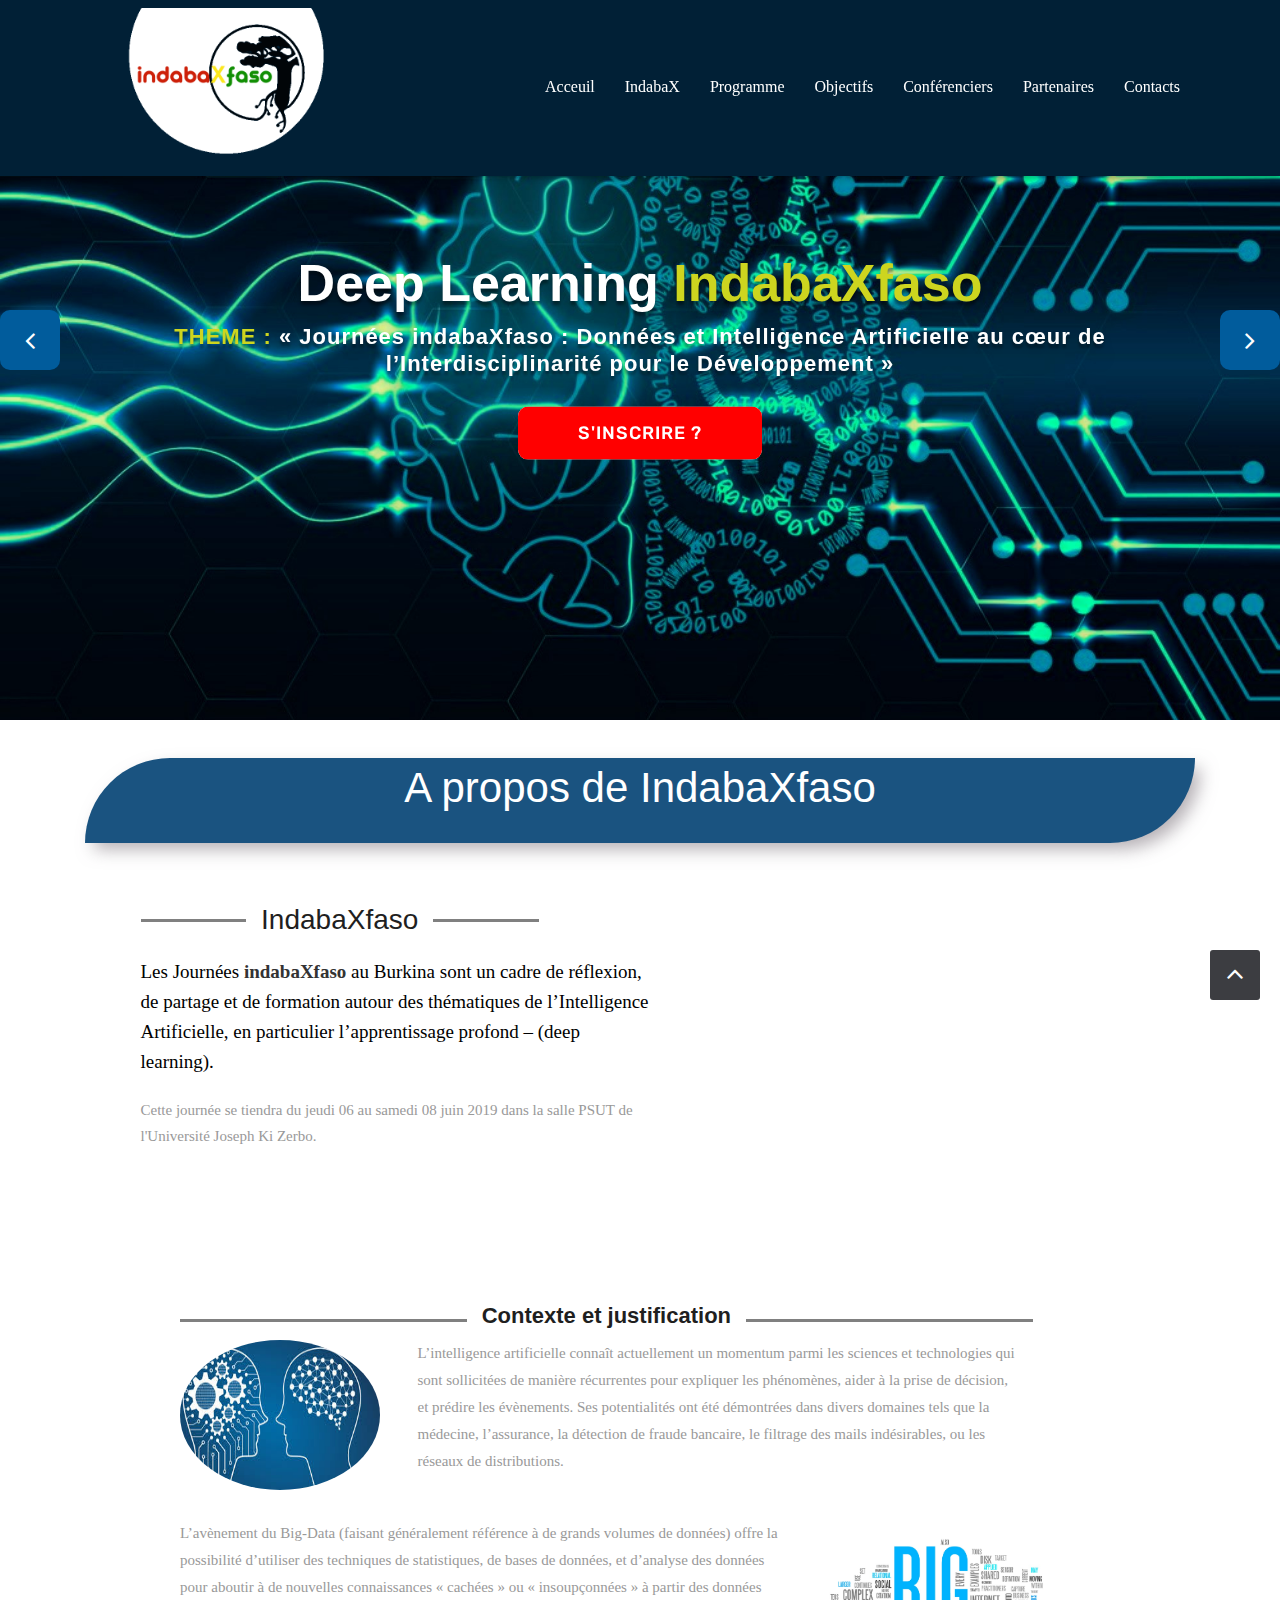
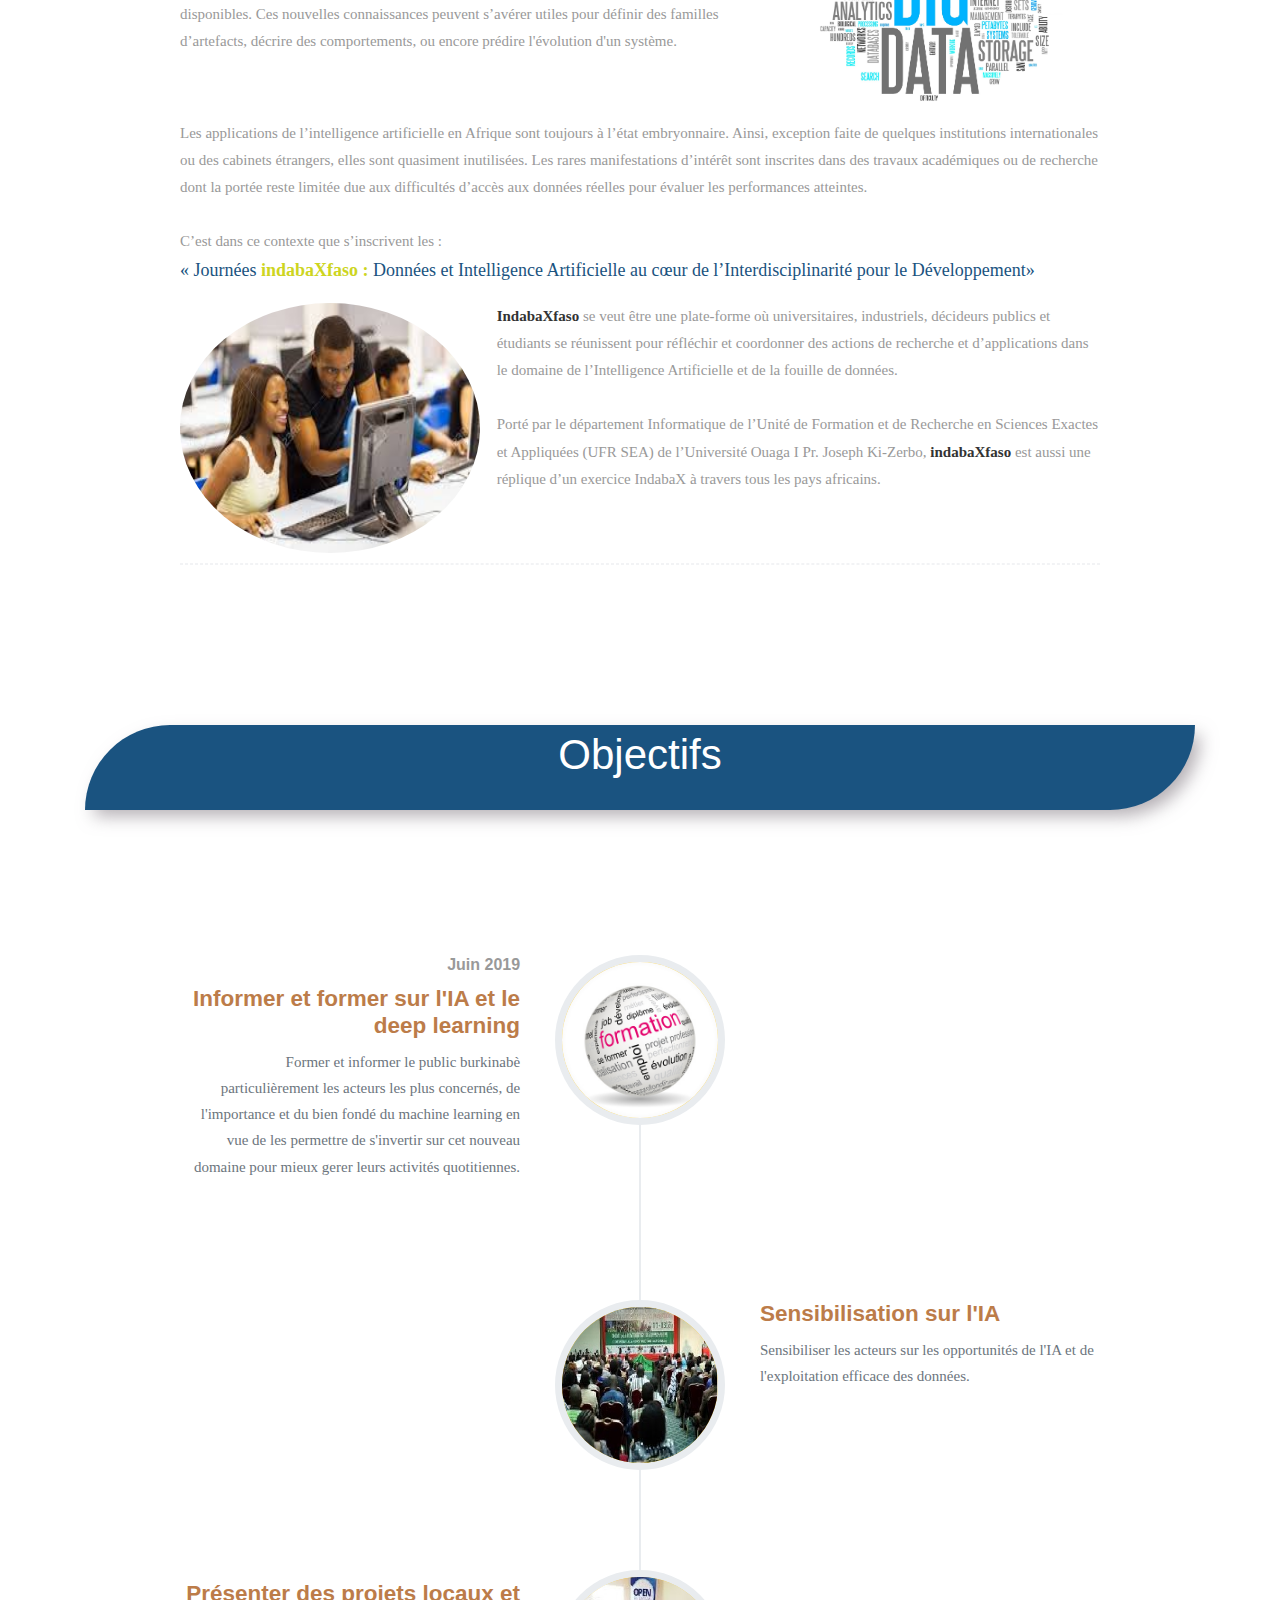
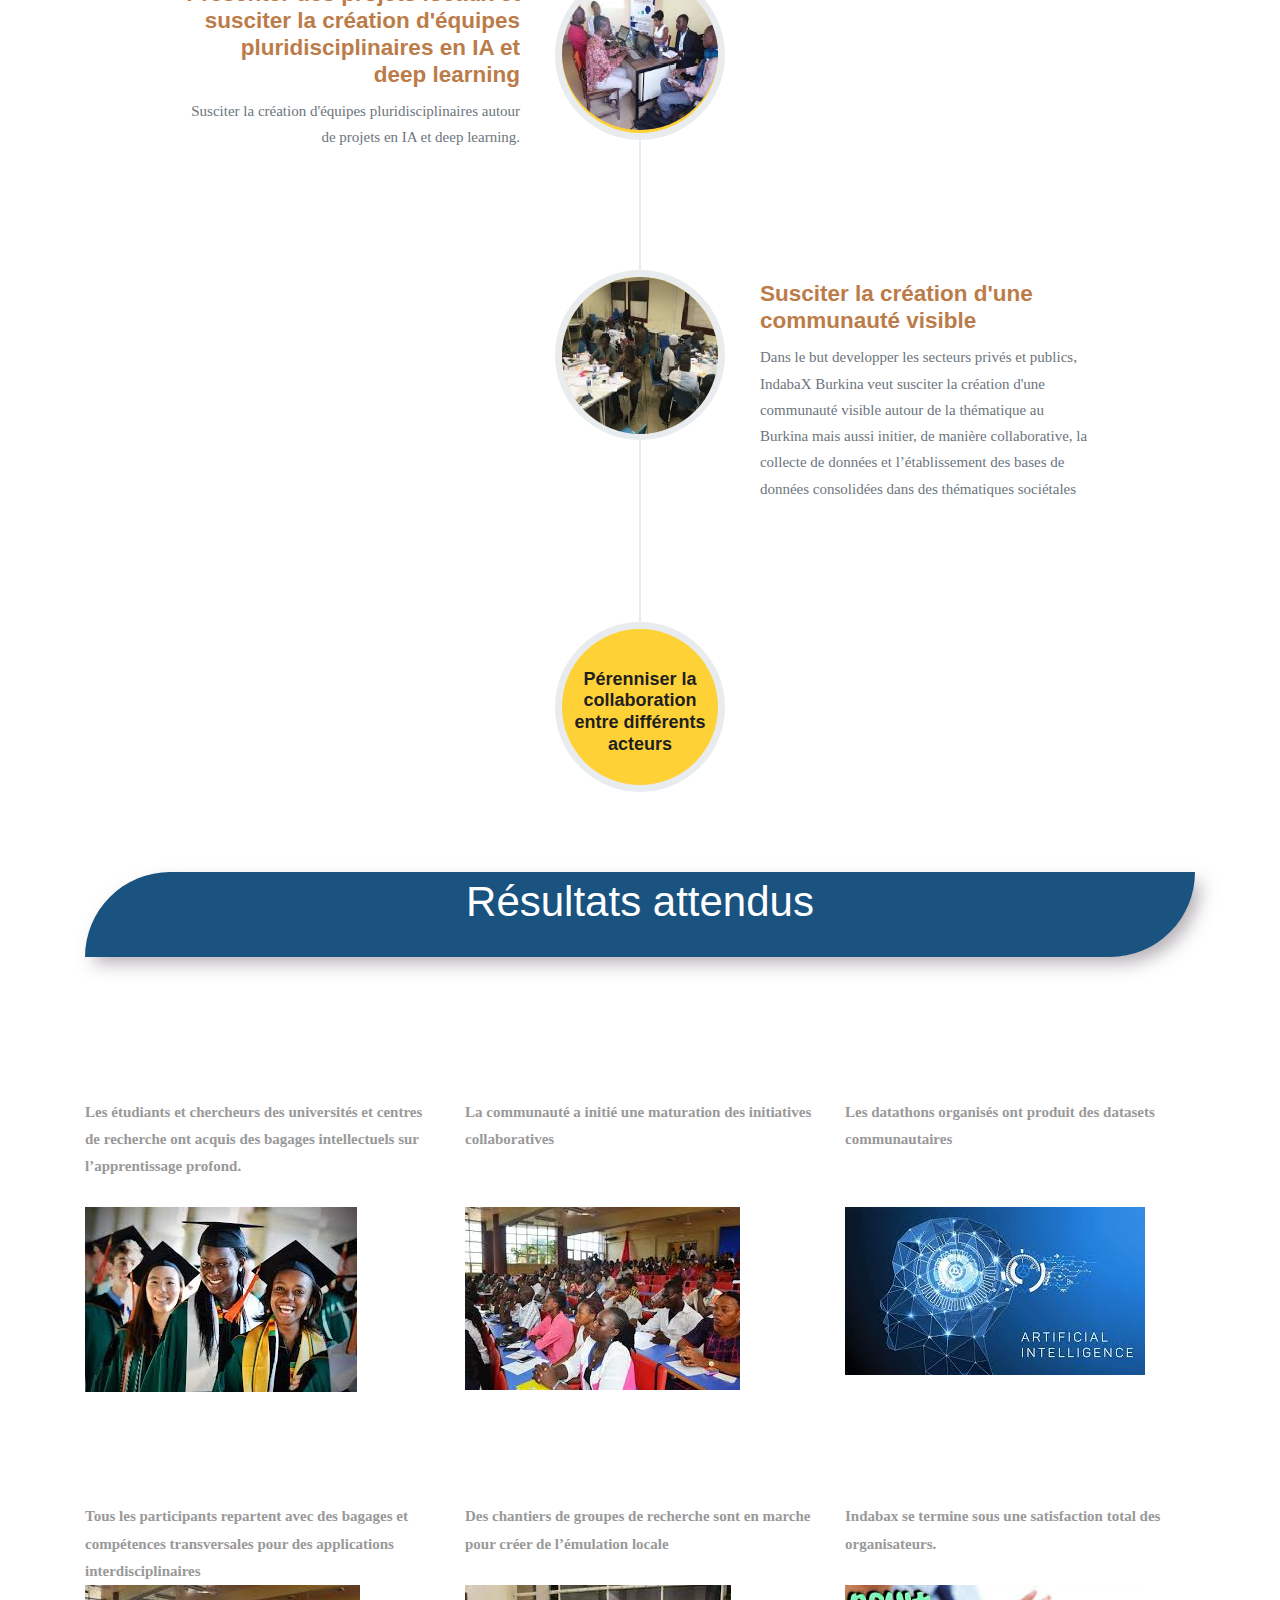
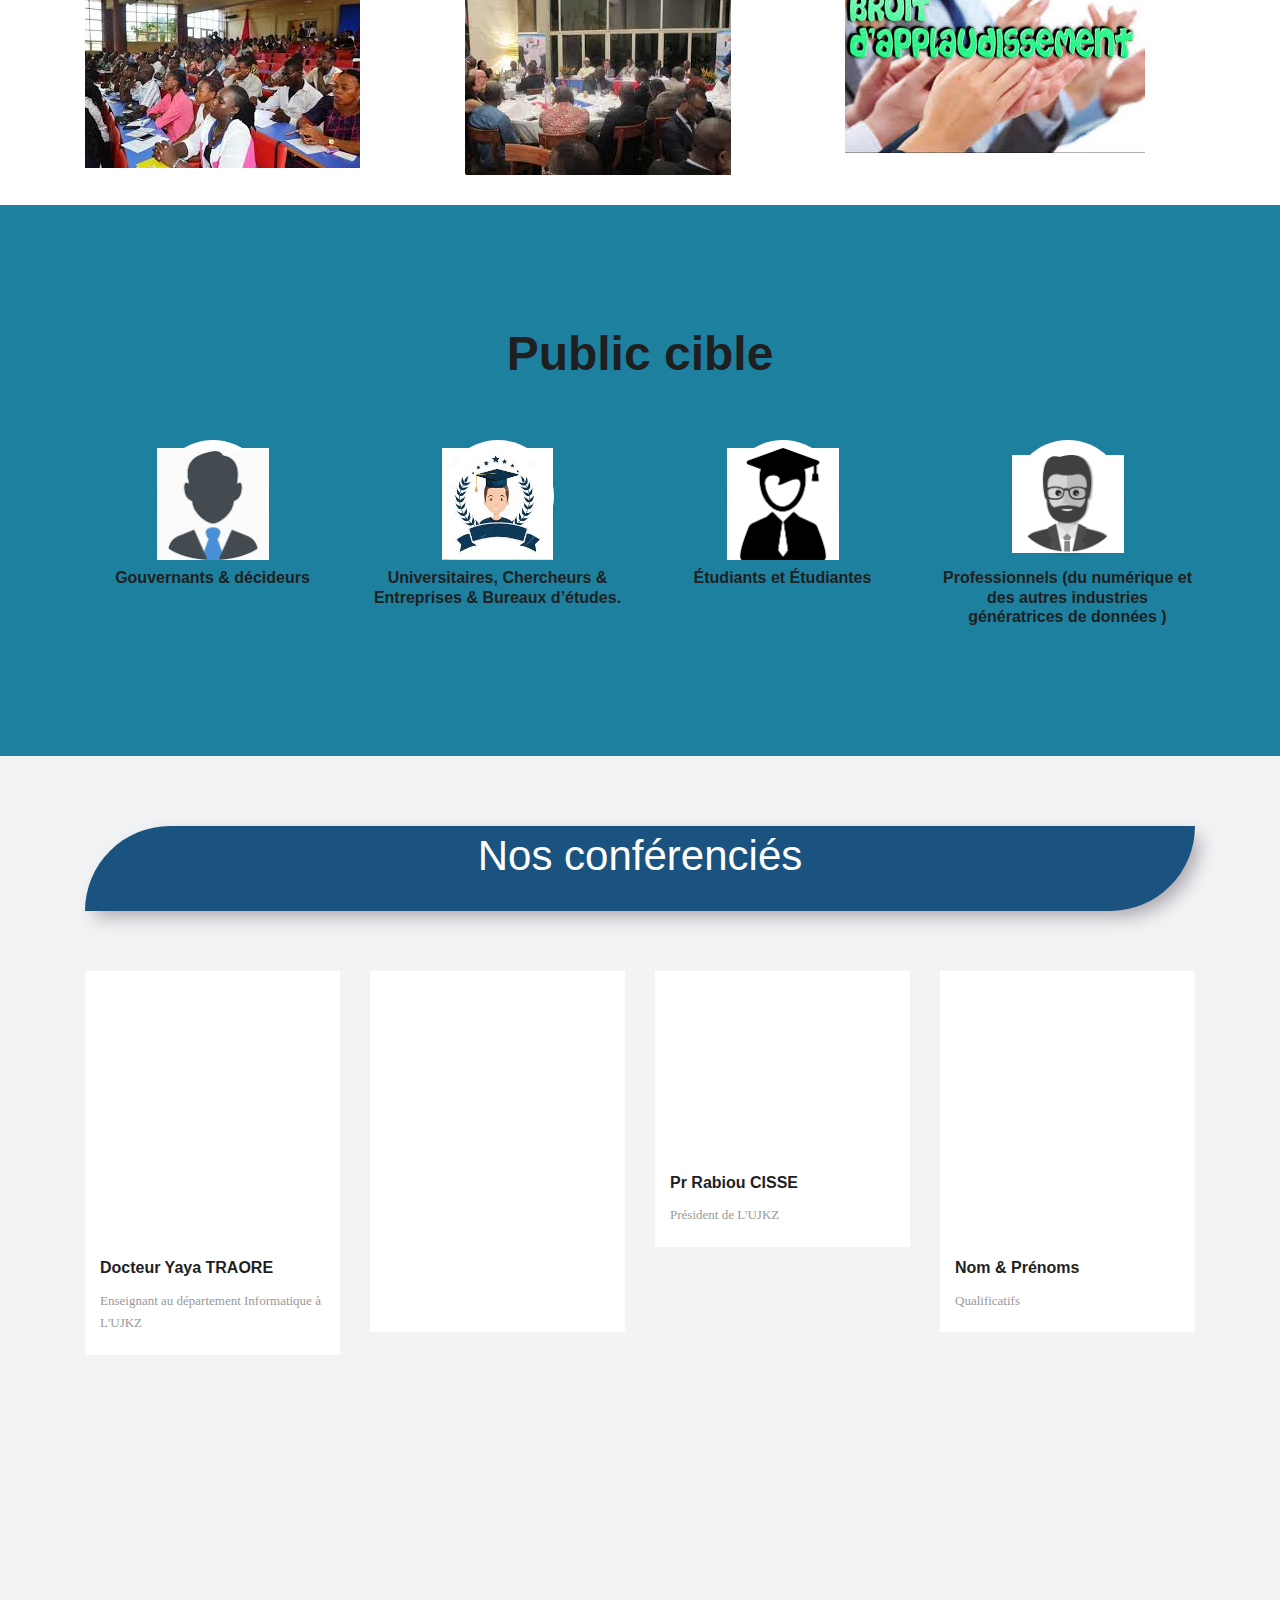
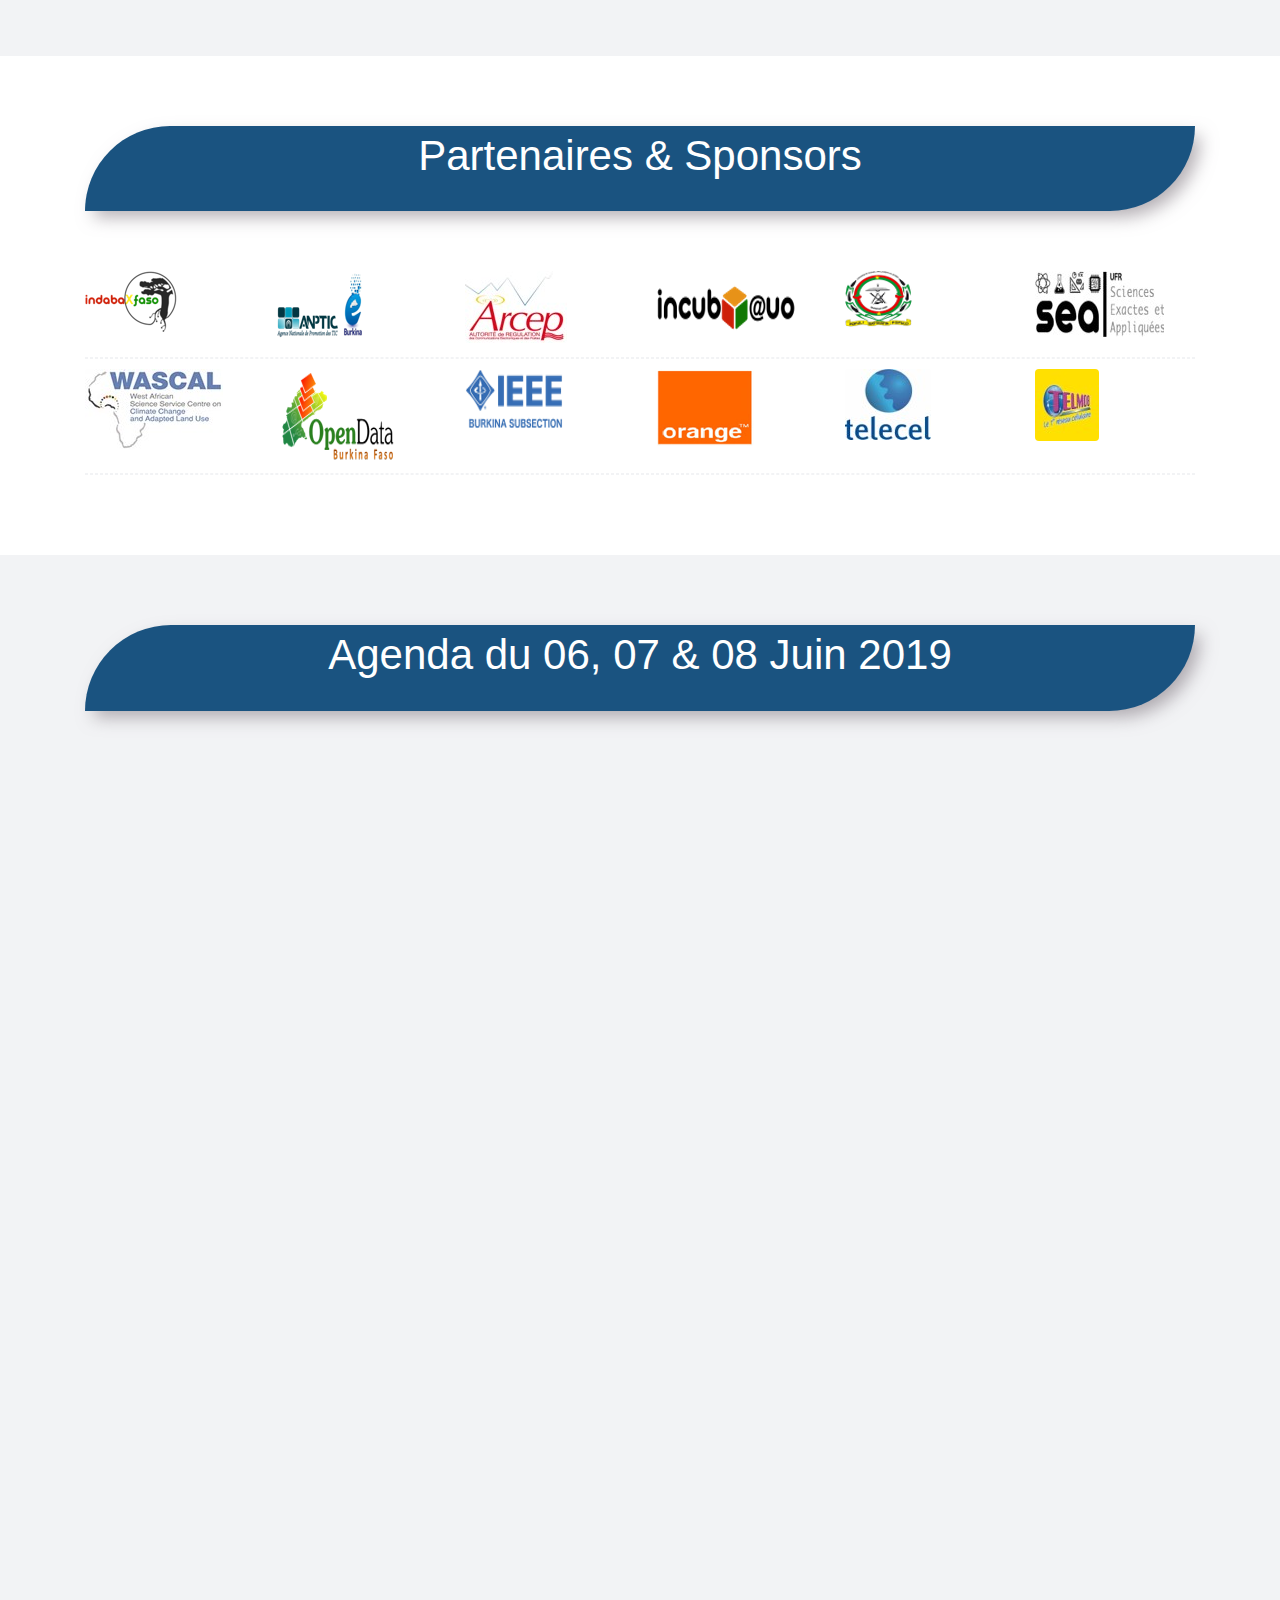
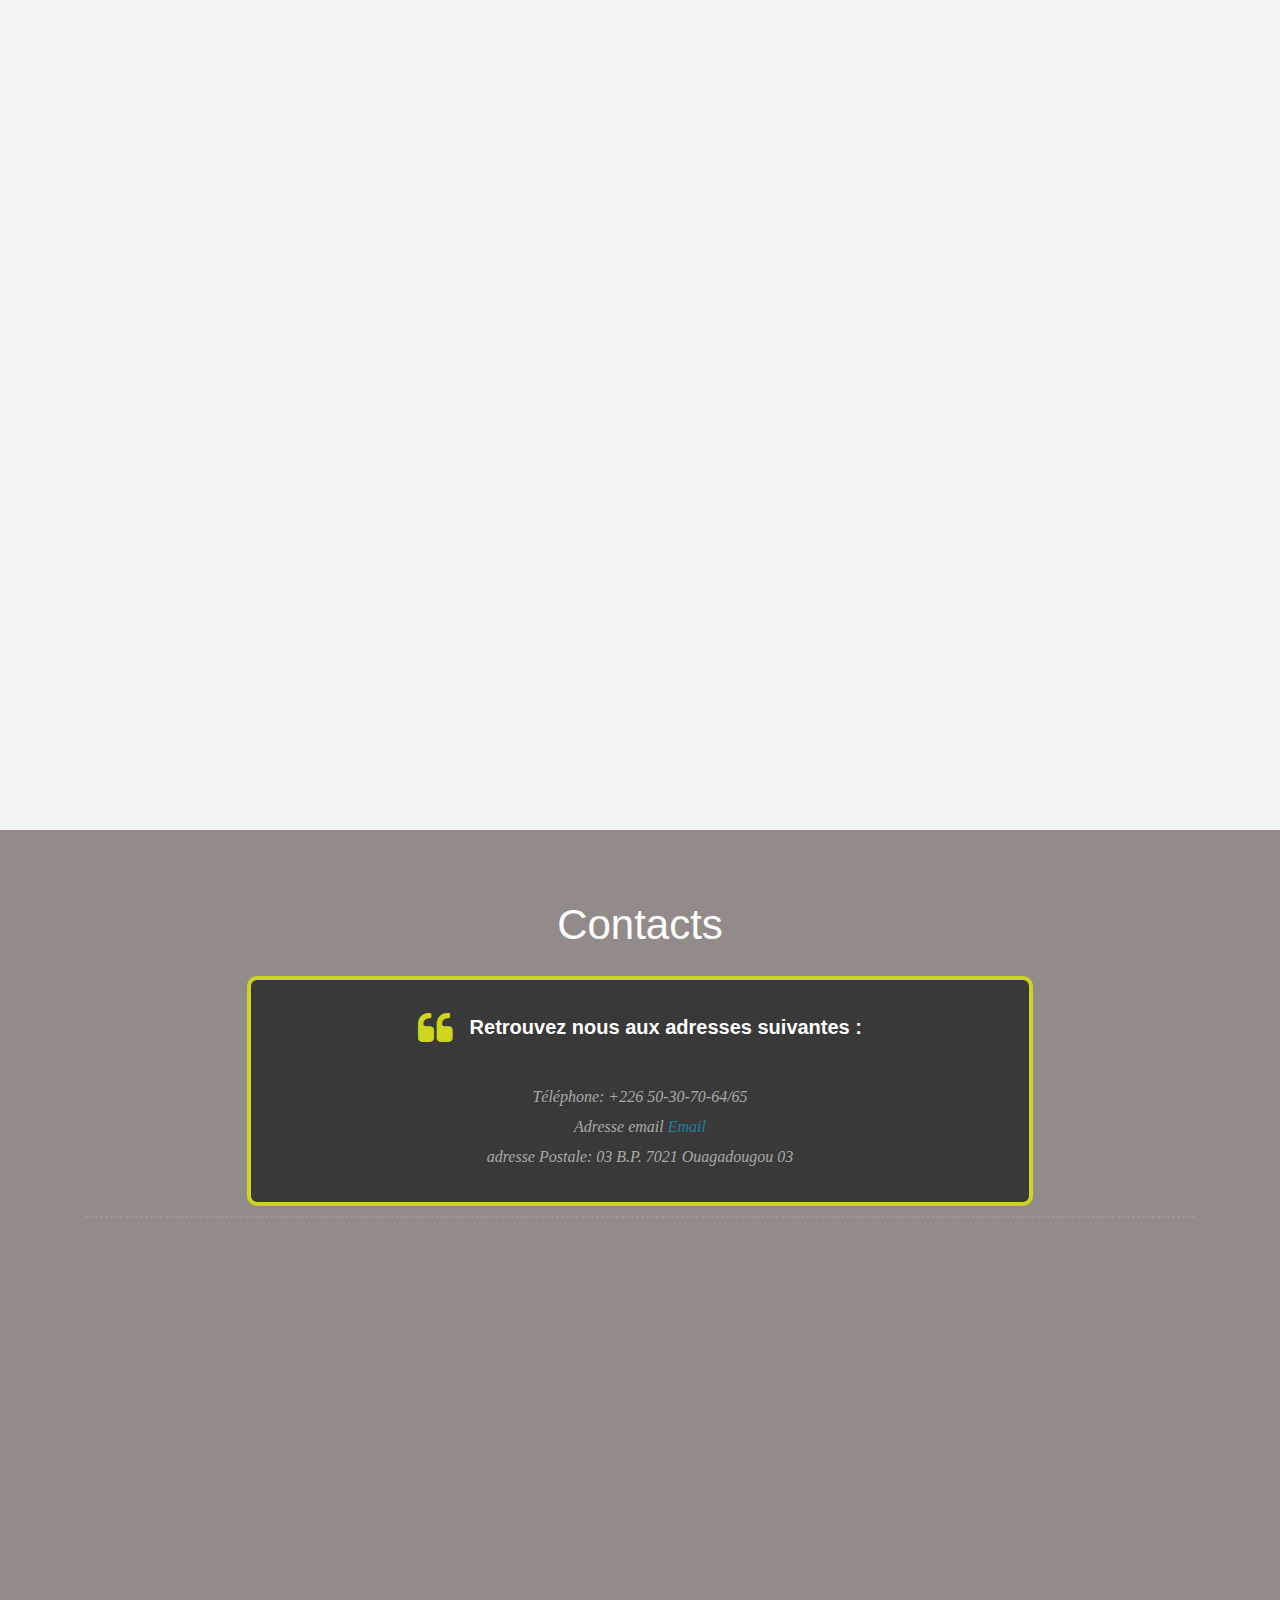
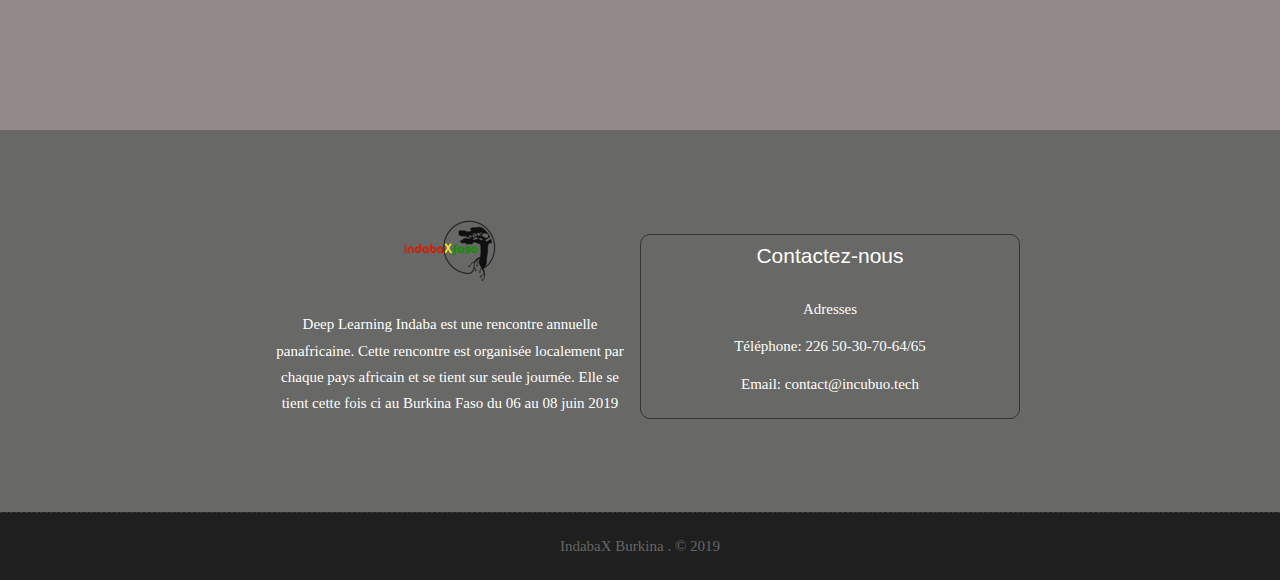
==== commit 4c0e80ba: "Mise à jour du public cible et des conférenciées" ====
--- a/index.html
+++ b/index.html
@@ -18,6 +18,7 @@
     <link rel="shortcut icon" href="images/favicon.ico" type="image/x-icon" />
     <link rel="apple-touch-icon" href="images/apple-touch-icon.png">
     <link href="vendor/fontawesome-free/css/all.min.css" rel="stylesheet" type="text/css">
+      <link href="vendor/bootstrap/css/bootstrap.min.css" rel="stylesheet">
 
     <!-- Bootstrap CSS -->
     <link rel="stylesheet" href="css/bootstrap.min.css">
@@ -29,6 +30,8 @@
     <link rel="stylesheet" href="css/responsive.css">
     <!-- Custom CSS -->
     <link rel="stylesheet" href="css/custom.css">
+
+    <link href="css/stylish-portfolio.min.css" rel="stylesheet">
 
     <!-- Modernizer for Portfolio -->
     <script src="js/modernizer.js"></script>
@@ -392,8 +395,7 @@
             </div>
             <strong>
             Les étudiants et chercheurs des universités et centres de recherche ont acquis des bagages intellectuels sur l’apprentissage profond.
-            </strong>
-        </br>
+            </strong></br> </br>
              <img class="img-fluid" src="img/portfolio/etud.jpg" alt="">
           </div>
         </div>
@@ -482,89 +484,54 @@
 
 
 
-
-
-
-
-
-
-
-
-
-<div id="conferencier" class="parallax section lb">
-        <div class="container">
-            <div class="section-title text-center box-programme">
-                <h3>Public cible</h3>
-                
-            </div><!-- end title -->
-                
-
-            <div class="owl-services owlCarousel owl-carousel owl-theme">
-                <div class="service-widget">
-                    <div class="post-media wow fadeIn">
-                        <a href="uploads/service_01.jpg" data-rel="prettyPhoto[gal]" class="hoverbutton global-radius"><i class="flaticon-unlink"></i></a>
-                        
-                    </div>
-                    <div class="service-dit">
-                        <h3>Gouvernants & décideurs</h3>
-                        
-                    </div>
-                </div>
-                <!-- end service -->
-
-                <div class="service-widget">
-                    <div class="post-media wow fadeIn">
-                        <a href="uploads/service_02.jpg" data-rel="prettyPhoto[gal]" class="hoverbutton global-radius"><i class="flaticon-unlink"></i></a>
-                        
-                    </div>
-                    <div class="service-dit">
-                        <h3>Universitaires, Chercheurs</h3>
-                        
-                    </div>
-                </div>
-                <!-- end service -->
-
-                <div class="service-widget">
-                    <div class="post-media wow fadeIn">
-                        <a href="uploads/service_03.jpg" data-rel="prettyPhoto[gal]" class="hoverbutton global-radius"><i class="flaticon-unlink"></i></a>
-                        
-                    </div>
-                    <div class="service-dit">
-                        <h3>Étudiants et Étudiantes</h3>
-                        
-                    </div>
-                </div>
-                <!-- end service -->
-
-                <div class="service-widget">
-                    <div class="post-media wow fadeIn">
-                        <a href="uploads/service_04.jpg" data-rel="prettyPhoto[gal]" class="hoverbutton global-radius"><i class="flaticon-unlink"></i></a>
-                        
-                    </div>
-                    <div class="service-dit">
-                        <h3>Professionnels (du numérique et des autres industries génératrices de données ).</h3>
-                        
-                    </div>
-                </div>
-
-                 <div class="service-widget">
-                    <div class="post-media wow fadeIn">
-                        <a href="uploads/service_04.jpg" data-rel="prettyPhoto[gal]" class="hoverbutton global-radius"><i class="flaticon-unlink"></i></a>
-                        <img src="uploads/testi_02.png" alt="" class="img-fluid img-rounded">
-                    </div>
-                    <div class="service-dit">
-                        <h3>Entreprises & Bureaux d’études.</h3>
-                        
-                    </div>
-                </div>
-                <!-- end service -->
-            </div><!-- end row -->
-
-            <hr class="hr1">
-
+<!-- Services -->
+  <section class="content-section bg-primary text-white text-center" id="services">
+    <div class="container">
+      <div class="content-section-heading">
+        <h2 class="mb-5">Public cible</h2>
+      </div>
+      <div class="row">
+        <div class="col-lg-3 col-md-6 mb-5 mb-lg-0">
+          <span class="service-icon rounded-circle mx-auto mb-3">
+            <img class="img-fluid" src="img/portfolio/avat.jpg" alt="">
+          </span>
+          <h4>
+            <strong>Gouvernants & décideurs</strong>
+          </h4>
+          
+        </div>
+        <div class="col-lg-3 col-md-6 mb-5 mb-lg-0">
+          <span class="service-icon rounded-circle mx-auto mb-3">
+            <img class="img-fluid" src="img/portfolio/univ.jpg" alt="">
+          </span>
+          <h4>
+            <strong>Universitaires, Chercheurs & Entreprises & Bureaux d’études.</strong>
+          </h4>
+          
+        </div>
+        <div class="col-lg-3 col-md-6 mb-5 mb-md-0">
+          <span class="service-icon rounded-circle mx-auto mb-3">
+            <img class="img-fluid" src="img/portfolio/etuds.png" alt="">
+          </span>
+          <h4>
+            <strong>Étudiants et Étudiantes</strong>
+          </h4>
+          
             
-        </div><!-- end container -->
-    </div><!-- end section -->  
+        </div>
+        <div class="col-lg-3 col-md-6">
+          <span class="service-icon rounded-circle mx-auto mb-3">
+            <img class="img-fluid" src="img/portfolio/pro.png" alt="">
+          </span>
+          <h4>
+            <strong>Professionnels (du numérique et des autres industries génératrices de données )</strong>
+          </h4>
+          
+        </div>
+        
+      </div>
+    </div>
+  </section> 
     
 
     <div id="conferencier" class="parallax section lb">
@@ -574,42 +541,30 @@
                 
             </div><!-- end title -->
 
+           
+
             <div class="owl-services owlCarousel owl-carousel owl-theme">
                 <div class="service-widget">
                     <div class="post-media wow fadeIn">
-                        <a href="uploads/service_01.jpg" data-rel="prettyPhoto[gal]" class="hoverbutton global-radius"><i class="flaticon-unlink"></i></a>
-                        <img src="uploads/testi_02.png" alt="" class="img-fluid img-rounded">
+                        <a href="uploads/yaya.jpeg" data-rel="prettyPhoto[gal]" class="hoverbutton global-radius"><i class="flaticon-unlink"></i></a>
+                        <img src="uploads/yaya.jpeg" alt="" class="img-fluid img-rounded">
                     </div>
                     <div class="service-dit">
-                        <h3>MC de la presidence</h3>
-                        <p>Qualification</p>
+                        <h3>Docteur Yaya TRAORE</h3>
+                        <p>Enseignant au département Informatique à L'UJKZ</p>
                     </div>
                 </div>
                 <!-- end service -->
 
                 <div class="service-widget">
                     <div class="post-media wow fadeIn">
-                        <a href="uploads/service_02.jpg" data-rel="prettyPhoto[gal]" class="hoverbutton global-radius"><i class="flaticon-unlink"></i></a>
-                        <img src="uploads/testi_02.png" alt="" class="img-fluid img-rounded">
-                    </div>
-                    <div class="service-dit">
-                        <h3>Pr SIE Oumarou</h3>
-                        <p>Responsable du département d'Informatique</p>
-                    </div>
+                        <a href="uploads/Issouf.jpeg" data-rel="prettyPhoto[gal]" class="hoverbutton global-radius"><i class="flaticon-unlink"></i></a>
+                        <img src="uploads/issouf.jpeg" alt="" class="img-fluid img-rounded">
+                    </div>
+                    
                 </div>
                 <!-- end service -->
 
-                <div class="service-widget">
-                    <div class="post-media wow fadeIn">
-                        <a href="uploads/service_03.jpg" data-rel="prettyPhoto[gal]" class="hoverbutton global-radius"><i class="flaticon-unlink"></i></a>
-                        <img src="uploads/testi_02.png" alt="" class="img-fluid img-rounded">
-                    </div>
-                    <div class="service-dit">
-                        <h3>Dr Bernard ZOUMA</h3>
-                        <p>Directeur de l'UFR/SEA</p>
-                    </div>
-                </div>
-                <!-- end service -->
 
                 <div class="service-widget">
                     <div class="post-media wow fadeIn">
@@ -621,15 +576,15 @@
                         <p> Président de L'UJKZ</p>
                     </div>
                 </div>
-
-                 <div class="service-widget">
+                <!-- end service -->
+                <div class="service-widget">
                     <div class="post-media wow fadeIn">
-                        <a href="uploads/service_04.jpg" data-rel="prettyPhoto[gal]" class="hoverbutton global-radius"><i class="flaticon-unlink"></i></a>
-                        <img src="uploads/testi_02.png" alt="" class="img-fluid img-rounded">
+                        <a href="uploads/doc.jpeg" data-rel="prettyPhoto[gal]" class="hoverbutton global-radius"><i class="flaticon-unlink"></i></a>
+                        <img src="uploads/doc.jpeg" alt="" class="img-fluid img-rounded">
                     </div>
                     <div class="service-dit">
-                        <h3>Nom du Parrain</h3>
-                        <p>Arcep </p>
+                        <h3>Nom & Prénoms</h3>
+                        <p> Qualificatifs</p>
                     </div>
                 </div>
                 <!-- end service -->
@@ -1017,70 +972,10 @@
                                 <p class="lead">Adresse email <a href="http://mail.univ-ouaga.bf/">Email</a> </p>
                                 <p class="lead">adresse Postale: 03 B.P. 7021 Ouagadougou 03</p>
                             </div>
-                            <div class="testi-meta">
-                                <h4>Nom Responsable Indabax Burkina Faso <small>- Titre</small></h4>
-                            </div>
+                            
                             <!-- end testi-meta -->
                         </div>
                         <!-- end testimonial -->
-
-                        <div class="testimonial clearfix">
-                            <div class="desc">
-                                <h3><i class="fa fa-quote-left"></i> Awesome Services!</h3>
-                                <p class="lead">Explain to you how all this mistaken idea of denouncing pleasure and praising pain was born and I will give you completed.</p>
-                            </div>
-                            <div class="testi-meta">
-                                <h4>Jacques Philips <small>- Designer</small></h4>
-                            </div>
-                            <!-- end testi-meta -->
-                        </div>
-                        <!-- end testimonial -->
-
-                        <div class="testimonial clearfix">
-                            <div class="desc">
-                                <h3><i class="fa fa-quote-left"></i> Great & Talented Team!</h3>
-                                <p class="lead">The master-builder of human happines no one rejects, dislikes avoids pleasure itself, because it is very pursue pleasure. </p>
-                            </div>
-                            <div class="testi-meta">
-                                <h4>Venanda Mercy <small>- Newyork City</small></h4>
-                            </div>
-                            <!-- end testi-meta -->
-                        </div>
-                        <!-- end testimonial -->
-                        <div class="testimonial clearfix">
-                            <div class="desc">
-                                <h3><i class="fa fa-quote-left"></i> Wonderful Support!</h3>
-                                <p class="lead">They have got my project on time with the competition with a sed highly skilled, and experienced & professional team.</p>
-                            </div>
-                            <div class="testi-meta">                                
-                                <h4>James Fernando <small>- Manager of Racer</small></h4>
-                            </div>
-                            <!-- end testi-meta -->
-                        </div>
-                        <!-- end testimonial -->
-
-                        <div class="testimonial clearfix">
-                            <div class="desc">
-                                <h3><i class="fa fa-quote-left"></i> Awesome Services!</h3>
-                                <p class="lead">Explain to you how all this mistaken idea of denouncing pleasure and praising pain was born and I will give you completed.</p>
-                            </div>
-                            <div class="testi-meta">                                
-                                <h4>Jacques Philips <small>- Designer</small></h4>
-                            </div>
-                            <!-- end testi-meta -->
-                        </div>
-                        <!-- end testimonial -->
-
-                        <div class="testimonial clearfix">
-                            <div class="desc">
-                                <h3><i class="fa fa-quote-left"></i> Great & Talented Team!</h3>
-                                <p class="lead">The master-builder of human happines no one rejects, dislikes avoids pleasure itself, because it is very pursue pleasure. </p>
-                            </div>
-                            <div class="testi-meta">                                
-                                <h4>Venanda Mercy <small>- Newyork City</small></h4>
-                            </div>
-                            <!-- end testi-meta -->
-                        </div><!-- end testimonial -->
                     </div><!-- end carousel -->
                 </div><!-- end col -->
             </div><!-- end row -->
--- a/css/stylish-portfolio.min.css
+++ b/css/stylish-portfolio.min.css
@@ -0,0 +1,5 @@
+/*!
+ * Start Bootstrap - Stylish Portfolio v5.0.5 (https://startbootstrap.com/template-overviews/stylish-portfolio)
+ * Copyright 2013-2019 Start Bootstrap
+ * Licensed under MIT (https://github.com/BlackrockDigital/startbootstrap-stylish-portfolio/blob/master/LICENSE)
+ */body,html{width:100%;height:100%}body{font-family:'Source Sans Pro'}.btn-xl{padding:1.25rem 2.5rem}.content-section{padding-top:7.5rem;padding-bottom:7.5rem}.content-section-heading h2{font-size:3rem}.content-section-heading h3{font-size:1rem;text-transform:uppercase}h1,h2,h3,h4,h5,h6{font-weight:700}.text-faded{color:rgba(255,255,255,.7)}.map{height:30rem}@media (max-width:992px){.map{height:75%}}.map iframe{pointer-events:none}.scroll-to-top{position:fixed;right:15px;bottom:15px;display:none;width:50px;height:50px;text-align:center;color:#fff;background:rgba(52,58,64,.5);line-height:45px}.scroll-to-top:focus,.scroll-to-top:hover{color:#fff}.scroll-to-top:hover{background:#343a40}.scroll-to-top i{font-weight:800}.masthead{min-height:30rem;position:relative;display:table;width:100%;height:auto;padding-top:8rem;padding-bottom:8rem;background:-webkit-gradient(linear,left top,right top,from(rgba(255,255,255,.1)),to(rgba(255,255,255,.1))),url(../img/bg-masthead.jpg);background:linear-gradient(90deg,rgba(255,255,255,.1) 0,rgba(255,255,255,.1) 100%),url(../img/bg-masthead.jpg);background-position:center center;background-repeat:no-repeat;background-size:cover}.masthead h1{font-size:4rem;margin:0;padding:0}@media (min-width:992px){.masthead{height:100vh}.masthead h1{font-size:5.5rem}}#sidebar-wrapper{position:fixed;z-index:2;right:0;width:250px;height:100%;-webkit-transition:all .4s ease 0s;transition:all .4s ease 0s;-webkit-transform:translateX(250px);transform:translateX(250px);background:#1d809f;border-left:1px solid rgba(255,255,255,.1)}.sidebar-nav{position:absolute;top:0;width:250px;margin:0;padding:0;list-style:none}.sidebar-nav li.sidebar-nav-item a{display:block;text-decoration:none;color:#fff;padding:15px}.sidebar-nav li a:hover{text-decoration:none;color:#fff;background:rgba(255,255,255,.2)}.sidebar-nav li a:active,.sidebar-nav li a:focus{text-decoration:none}.sidebar-nav>.sidebar-brand{font-size:1.2rem;background:rgba(52,58,64,.1);height:80px;line-height:50px;padding-top:15px;padding-bottom:15px;padding-left:15px}.sidebar-nav>.sidebar-brand a{color:#fff}.sidebar-nav>.sidebar-brand a:hover{color:#fff;background:0 0}#sidebar-wrapper.active{right:250px;width:250px;-webkit-transition:all .4s ease 0s;transition:all .4s ease 0s}.menu-toggle{position:fixed;right:15px;top:15px;width:50px;height:50px;text-align:center;color:#fff;background:rgba(52,58,64,.5);line-height:50px;z-index:999}.menu-toggle:focus,.menu-toggle:hover{color:#fff}.menu-toggle:hover{background:#343a40}.service-icon{background-color:#fff;color:#1d809f;height:7rem;width:7rem;display:block;line-height:7.5rem;font-size:2.25rem;-webkit-box-shadow:0 3px 3px 0 rgba(0,0,0,.1);box-shadow:0 3px 3px 0 rgba(0,0,0,.1)}.callout{padding:15rem 0;background:-webkit-gradient(linear,left top,right top,from(rgba(255,255,255,.1)),to(rgba(255,255,255,.1))),url(../img/bg-callout.jpg);background:linear-gradient(90deg,rgba(255,255,255,.1) 0,rgba(255,255,255,.1) 100%),url(../img/bg-callout.jpg);background-position:center center;background-repeat:no-repeat;background-size:cover}.callout h2{font-size:3.5rem;font-weight:700;display:block;max-width:30rem}.portfolio-item{display:block;position:relative;overflow:hidden;max-width:530px;margin:auto auto 1rem}.portfolio-item .caption{display:-webkit-box;display:-ms-flexbox;display:flex;height:100%;width:100%;background-color:rgba(33,37,41,.2);position:absolute;top:0;bottom:0;z-index:1}.portfolio-item .caption .caption-content{color:#fff;margin:auto 2rem 2rem}.portfolio-item .caption .caption-content h2{font-size:.8rem;text-transform:uppercase}.portfolio-item .caption .caption-content p{font-weight:300;font-size:1.2rem}@media (min-width:992px){.portfolio-item{max-width:none;margin:0}.portfolio-item .caption{-webkit-transition:-webkit-clip-path .25s ease-out,background-color .7s;-webkit-clip-path:inset(0);clip-path:inset(0)}.portfolio-item .caption .caption-content{-webkit-transition:opacity .25s;transition:opacity .25s;margin-left:5rem;margin-right:5rem;margin-bottom:5rem}.portfolio-item img{-webkit-transition:-webkit-clip-path .25s ease-out;-webkit-clip-path:inset(-1px);clip-path:inset(-1px)}.portfolio-item:hover img{-webkit-clip-path:inset(2rem);clip-path:inset(2rem)}.portfolio-item:hover .caption{background-color:rgba(29,128,159,.9);-webkit-clip-path:inset(2rem);clip-path:inset(2rem)}}footer.footer{padding-top:5rem;padding-bottom:5rem}footer.footer .social-link{display:block;height:4rem;width:4rem;line-height:4.3rem;font-size:1.5rem;background-color:#1d809f;-webkit-transition:background-color .15s ease-in-out;transition:background-color .15s ease-in-out;-webkit-box-shadow:0 3px 3px 0 rgba(0,0,0,.1);box-shadow:0 3px 3px 0 rgba(0,0,0,.1)}footer.footer .social-link:hover{background-color:#155d74;text-decoration:none}a{color:#1d809f}a:active,a:focus,a:hover{color:#155d74}.btn-primary{background-color:#1d809f!important;border-color:#1d809f!important;color:#fff!important}.btn-primary:active,.btn-primary:focus,.btn-primary:hover{background-color:#155d74!important;border-color:#155d74!important}.btn-secondary{background-color:#ecb807!important;border-color:#ecb807!important;color:#fff!important}.btn-secondary:active,.btn-secondary:focus,.btn-secondary:hover{background-color:#ba9106!important;border-color:#ba9106!important}.btn-dark{color:#fff!important}.btn{-webkit-box-shadow:0 3px 3px 0 rgba(0,0,0,.1);box-shadow:0 3px 3px 0 rgba(0,0,0,.1);font-weight:700}.bg-primary{background-color:#1d809f!important}.text-primary{color:#1d809f!important}.text-secondary{color:#ecb807!important}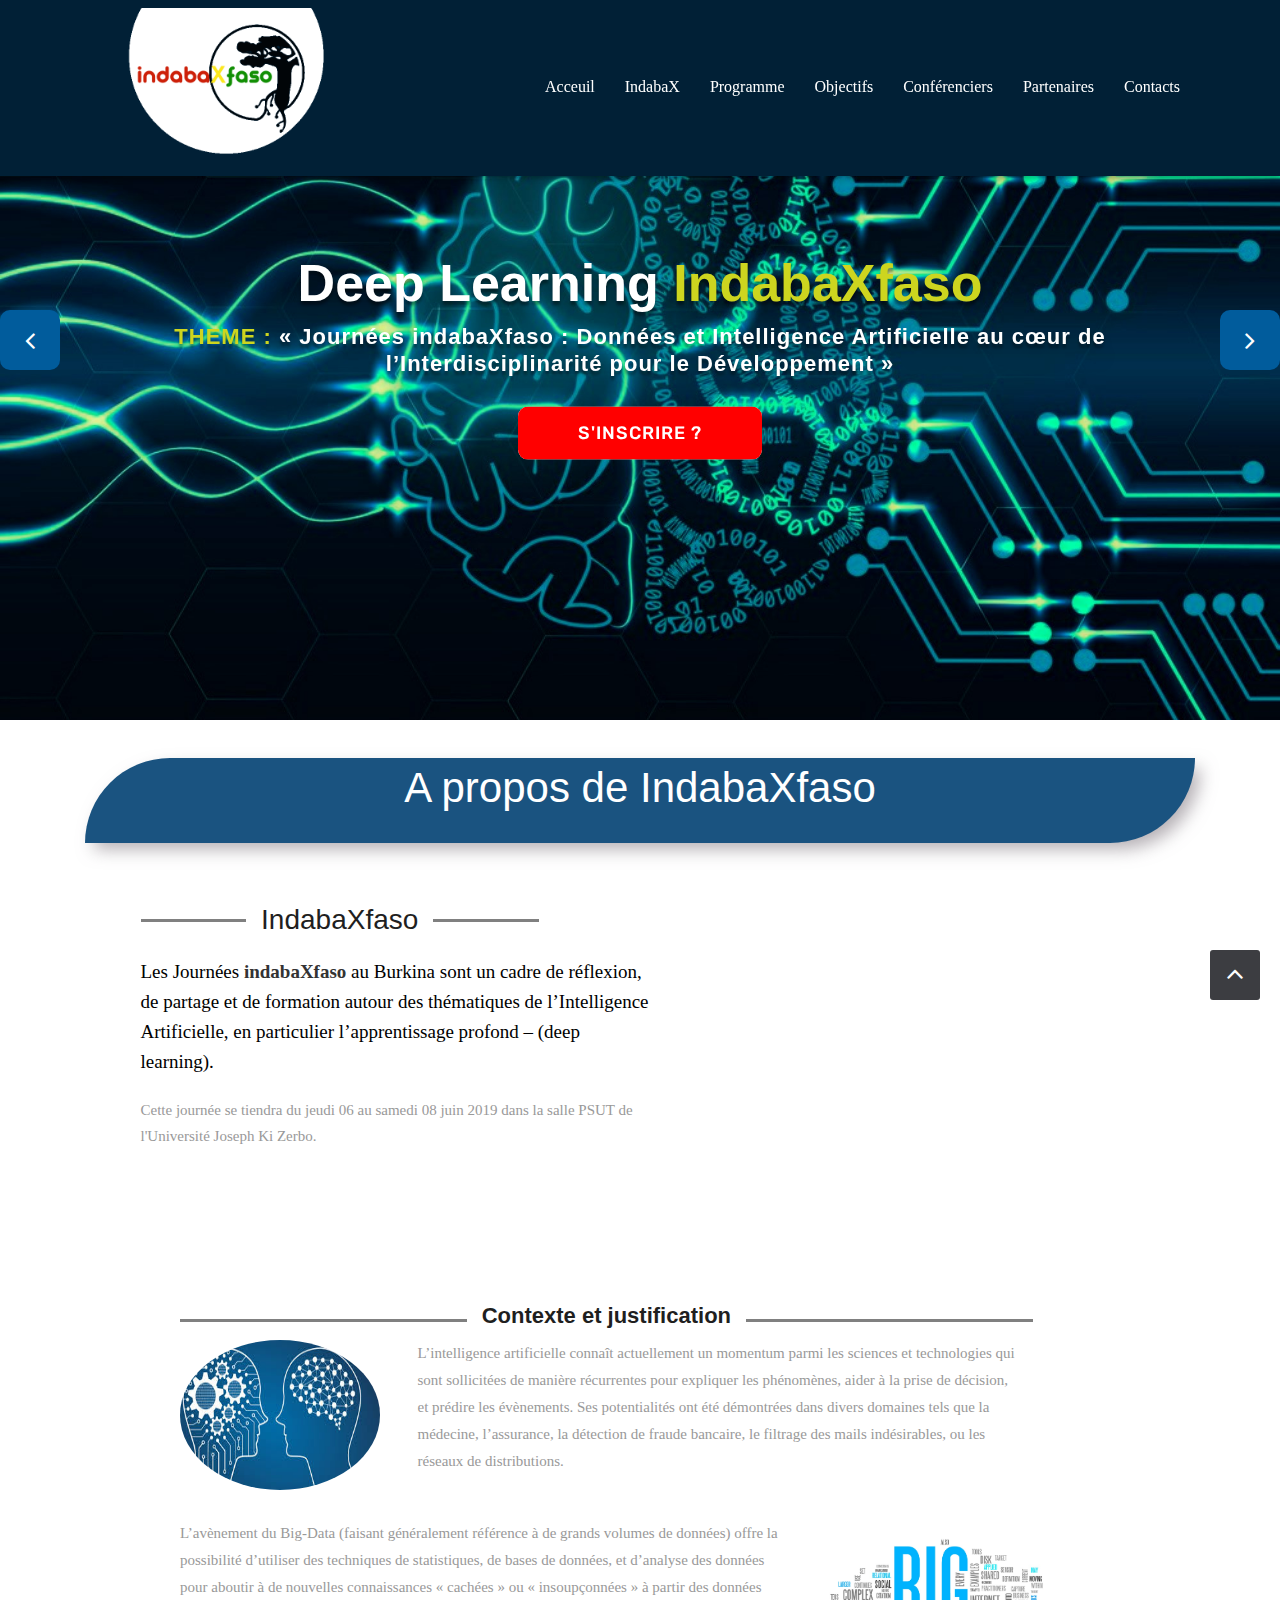
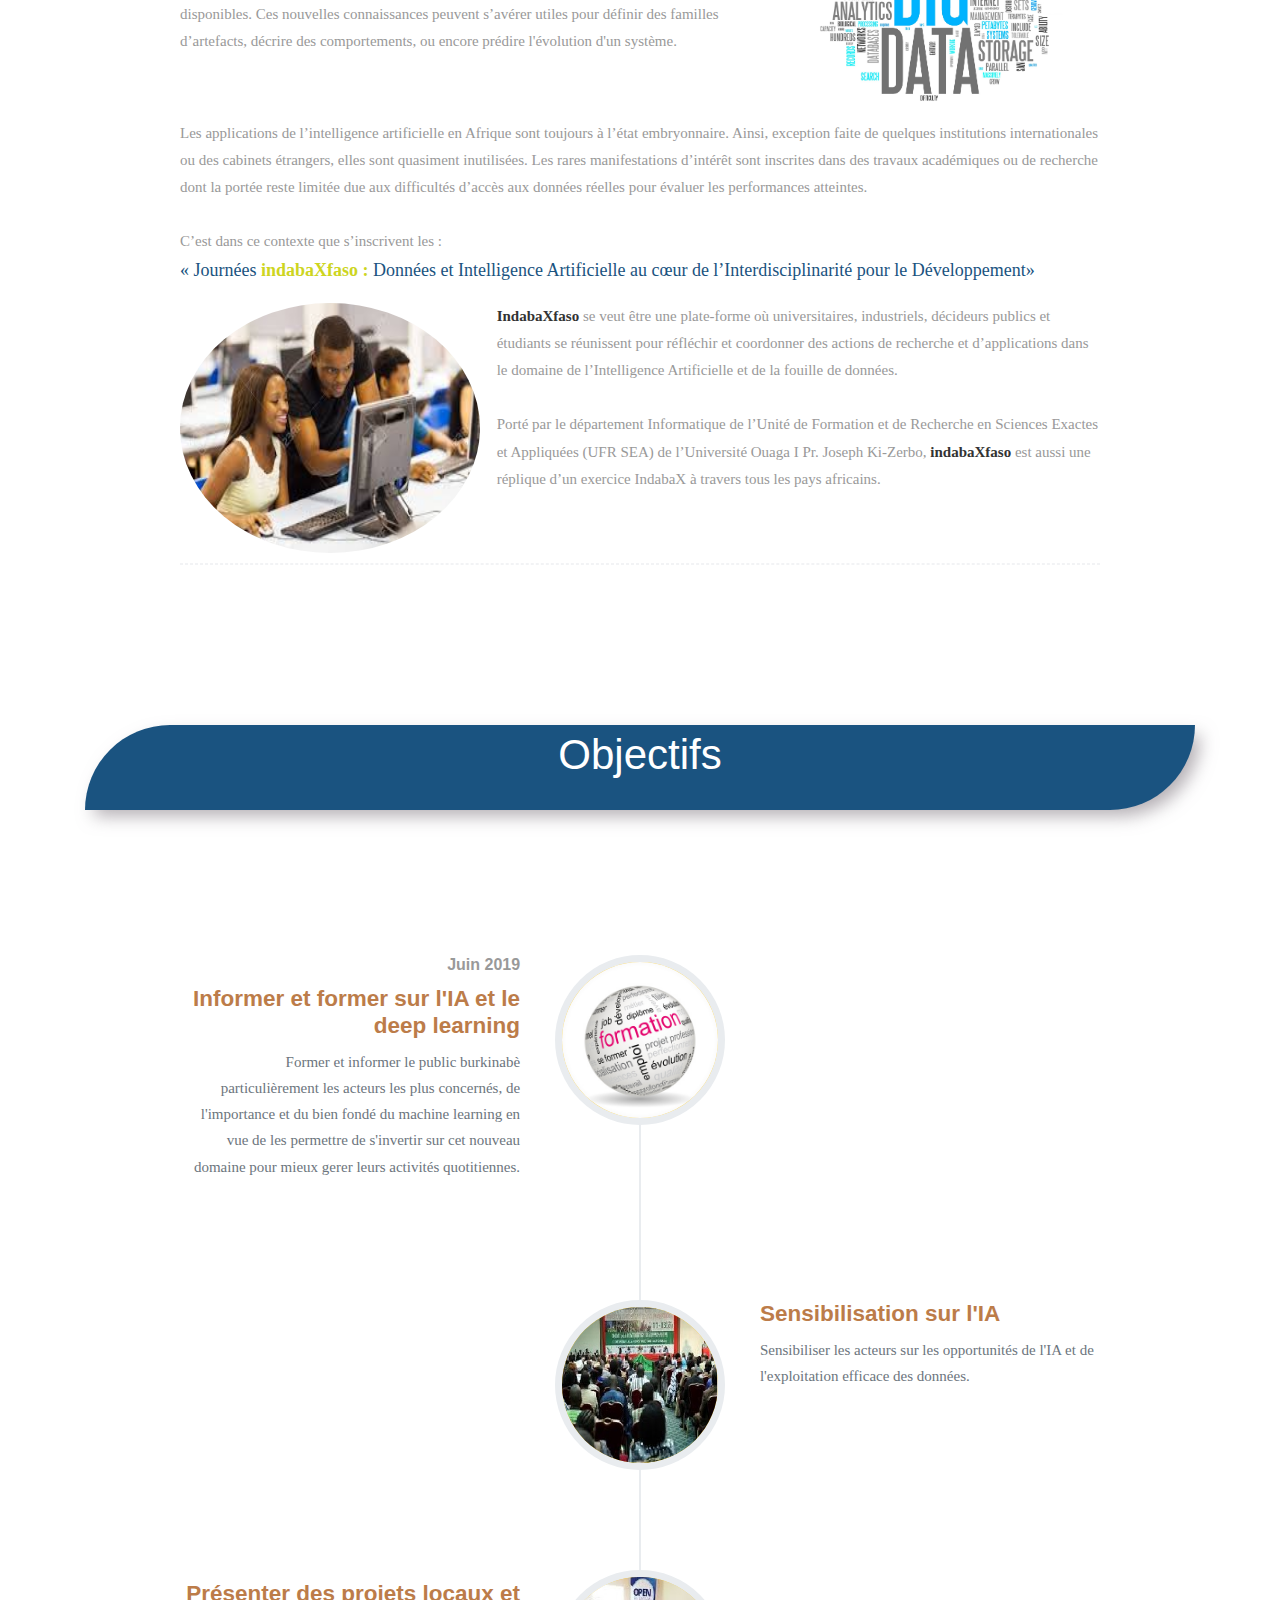
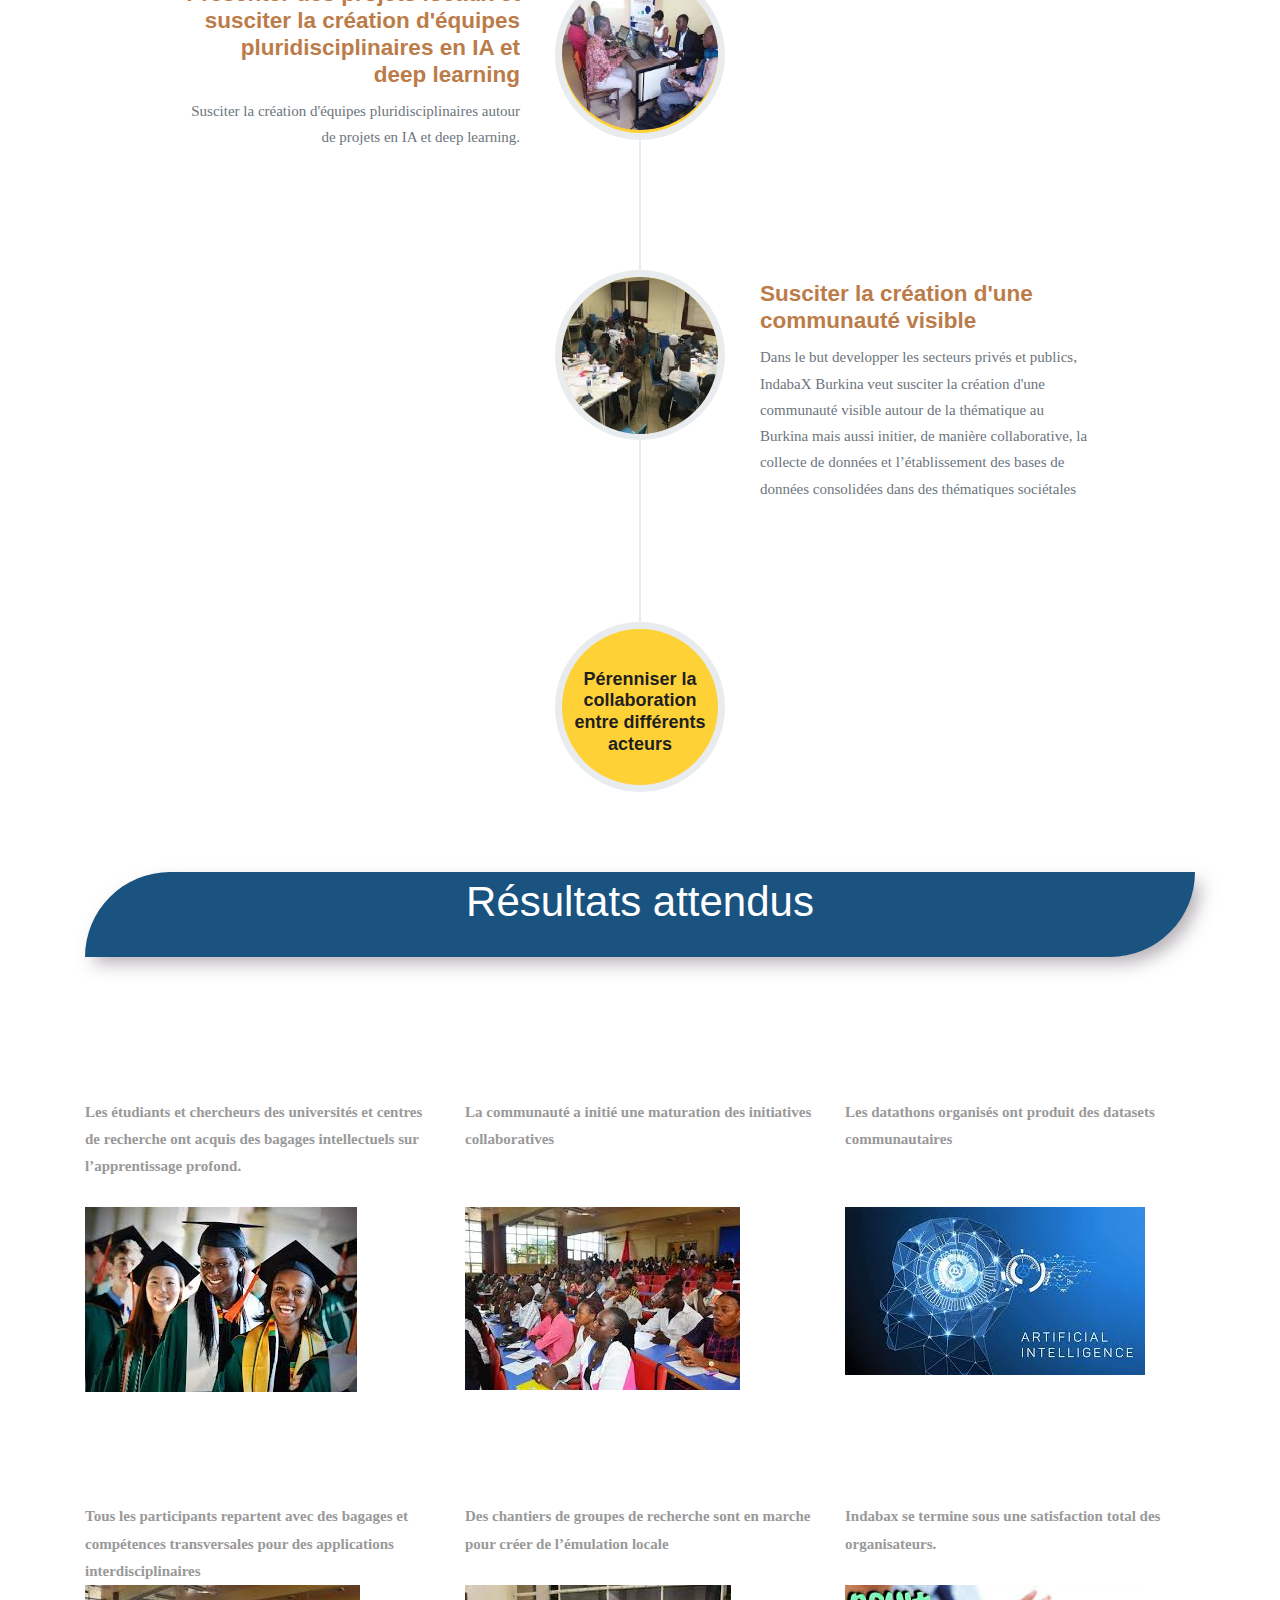
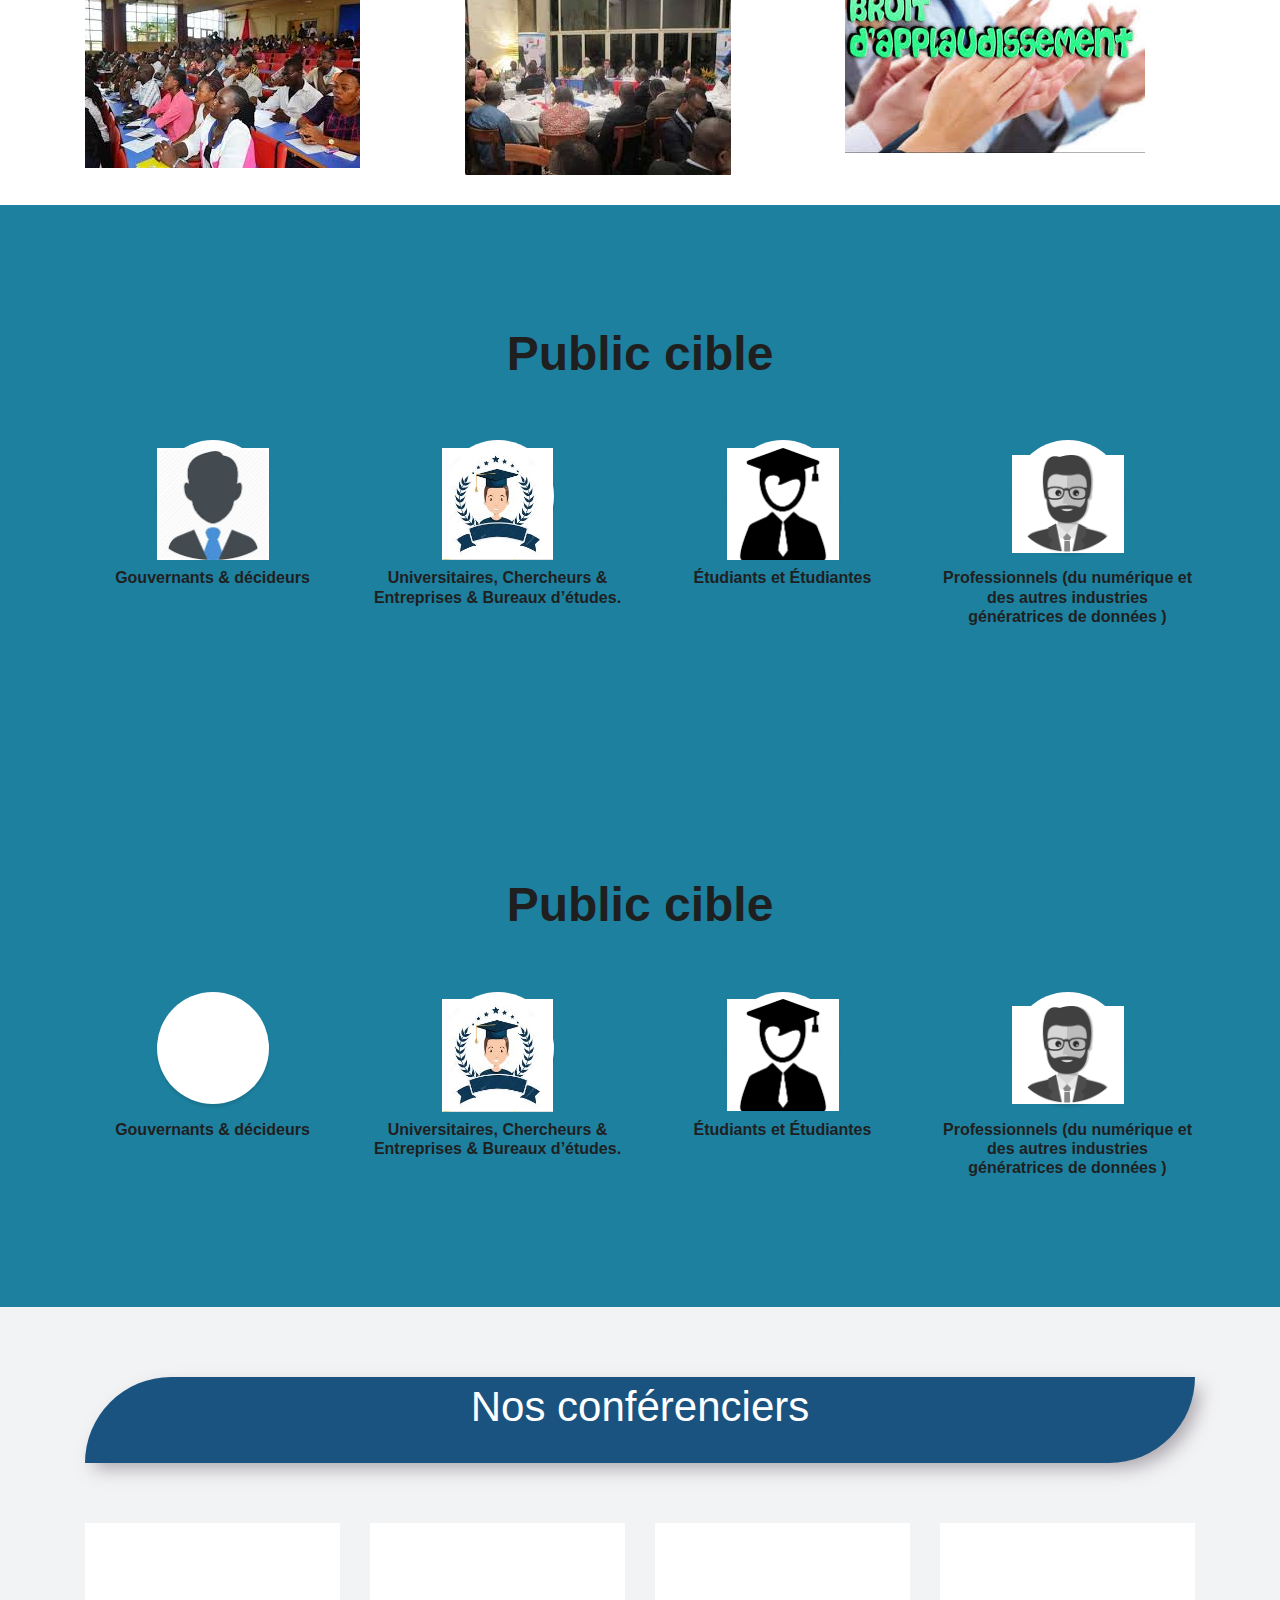
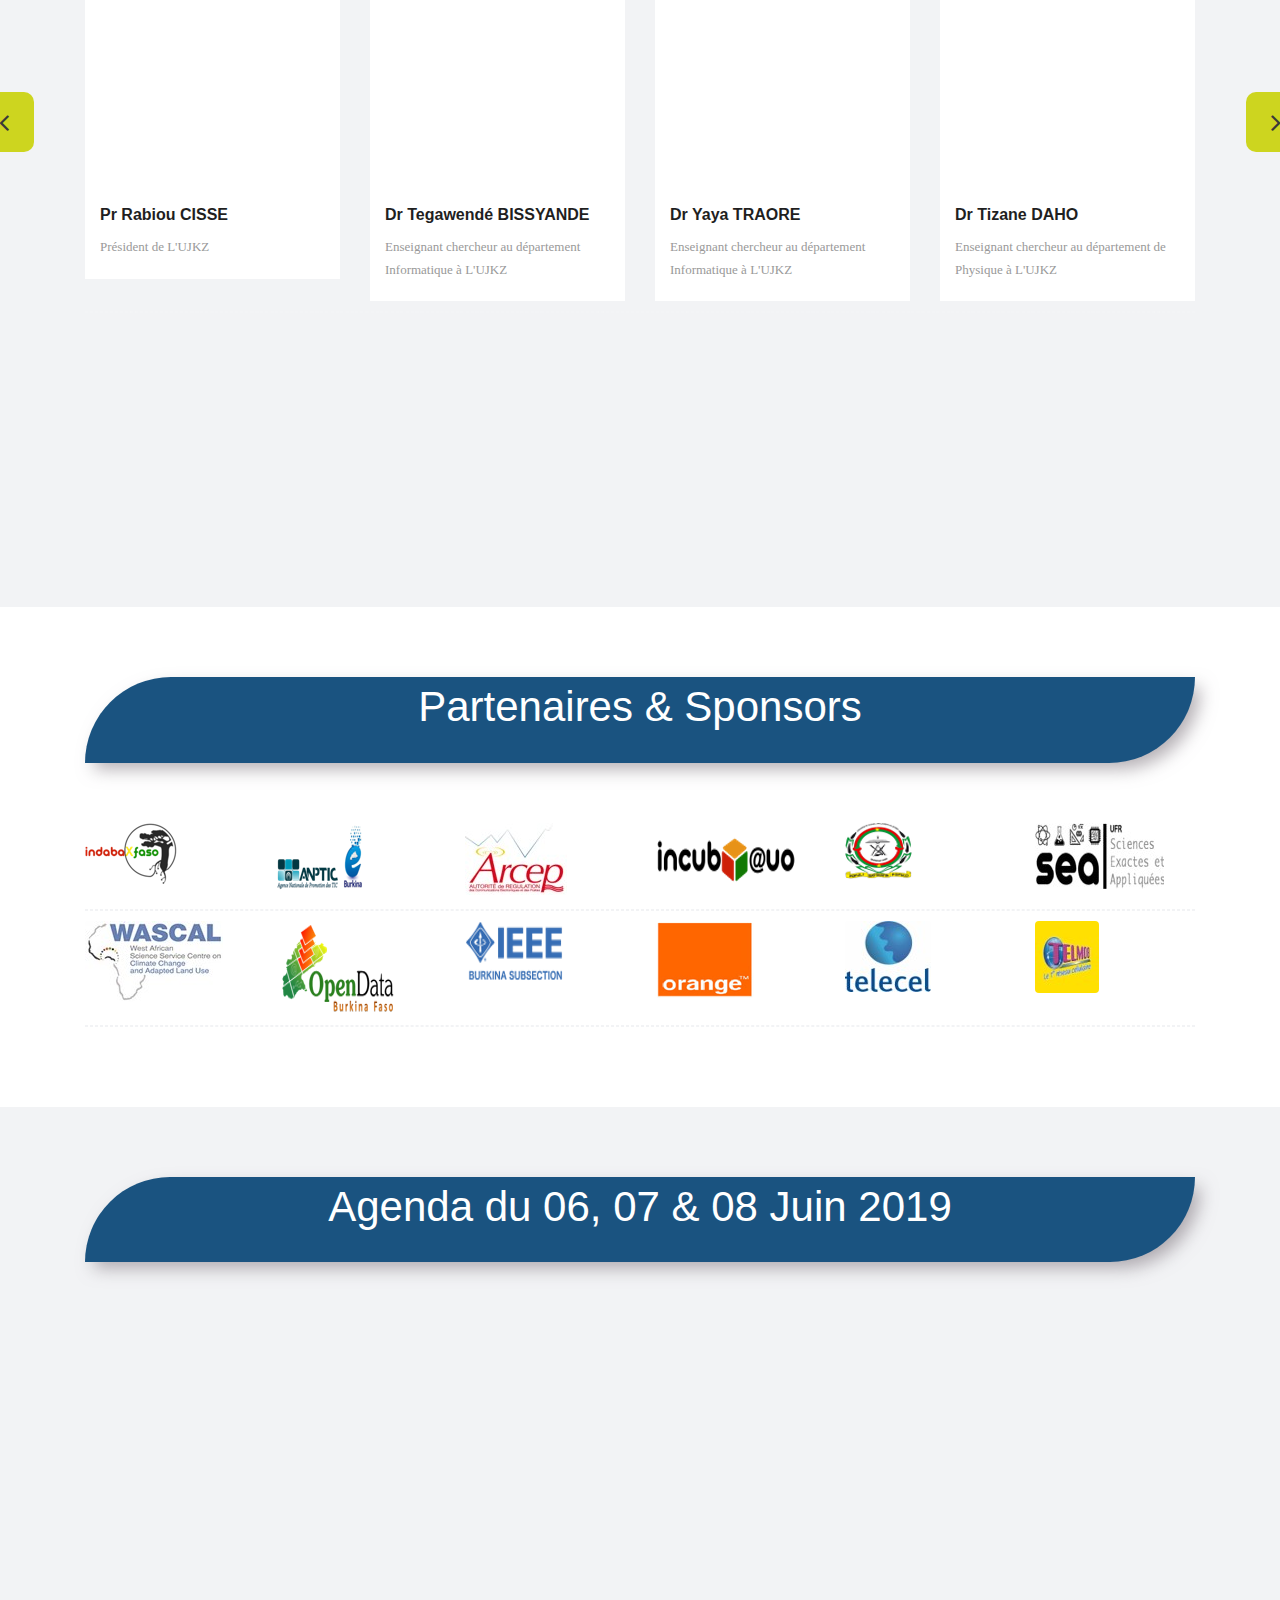
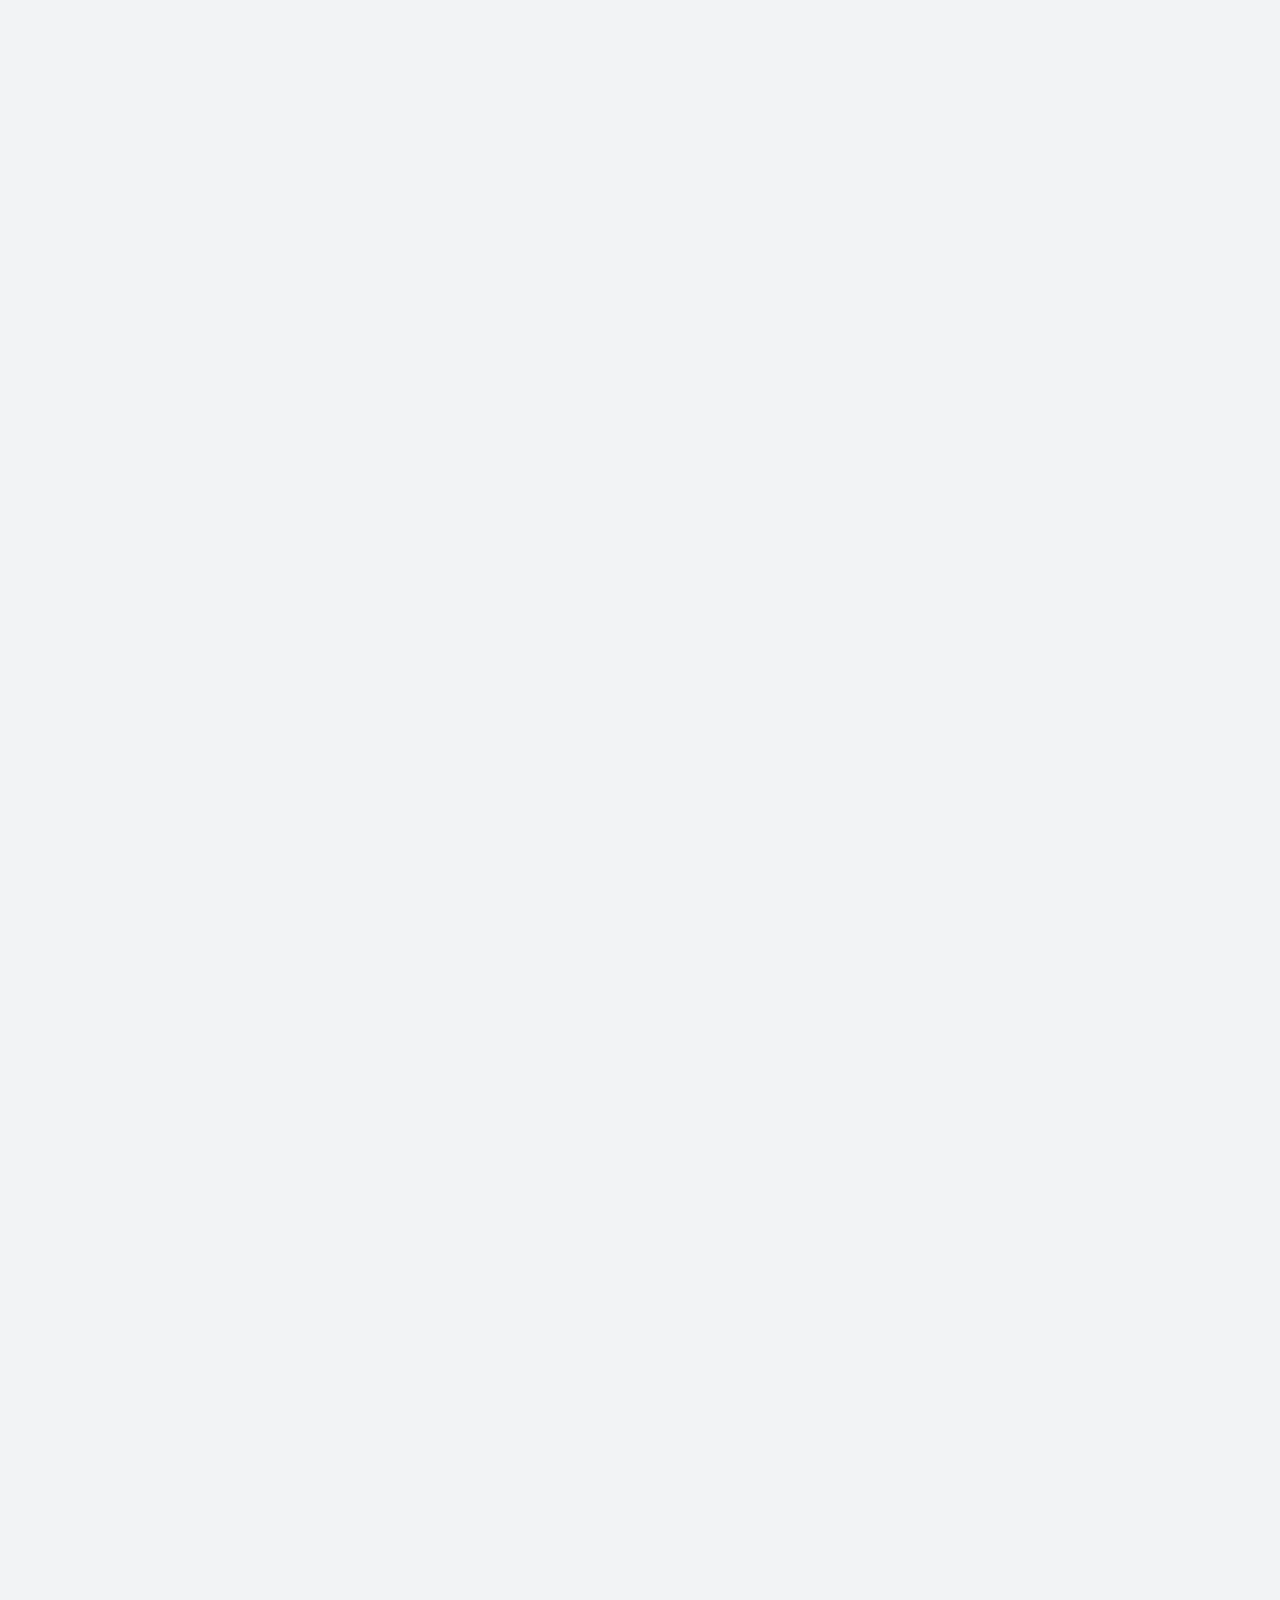
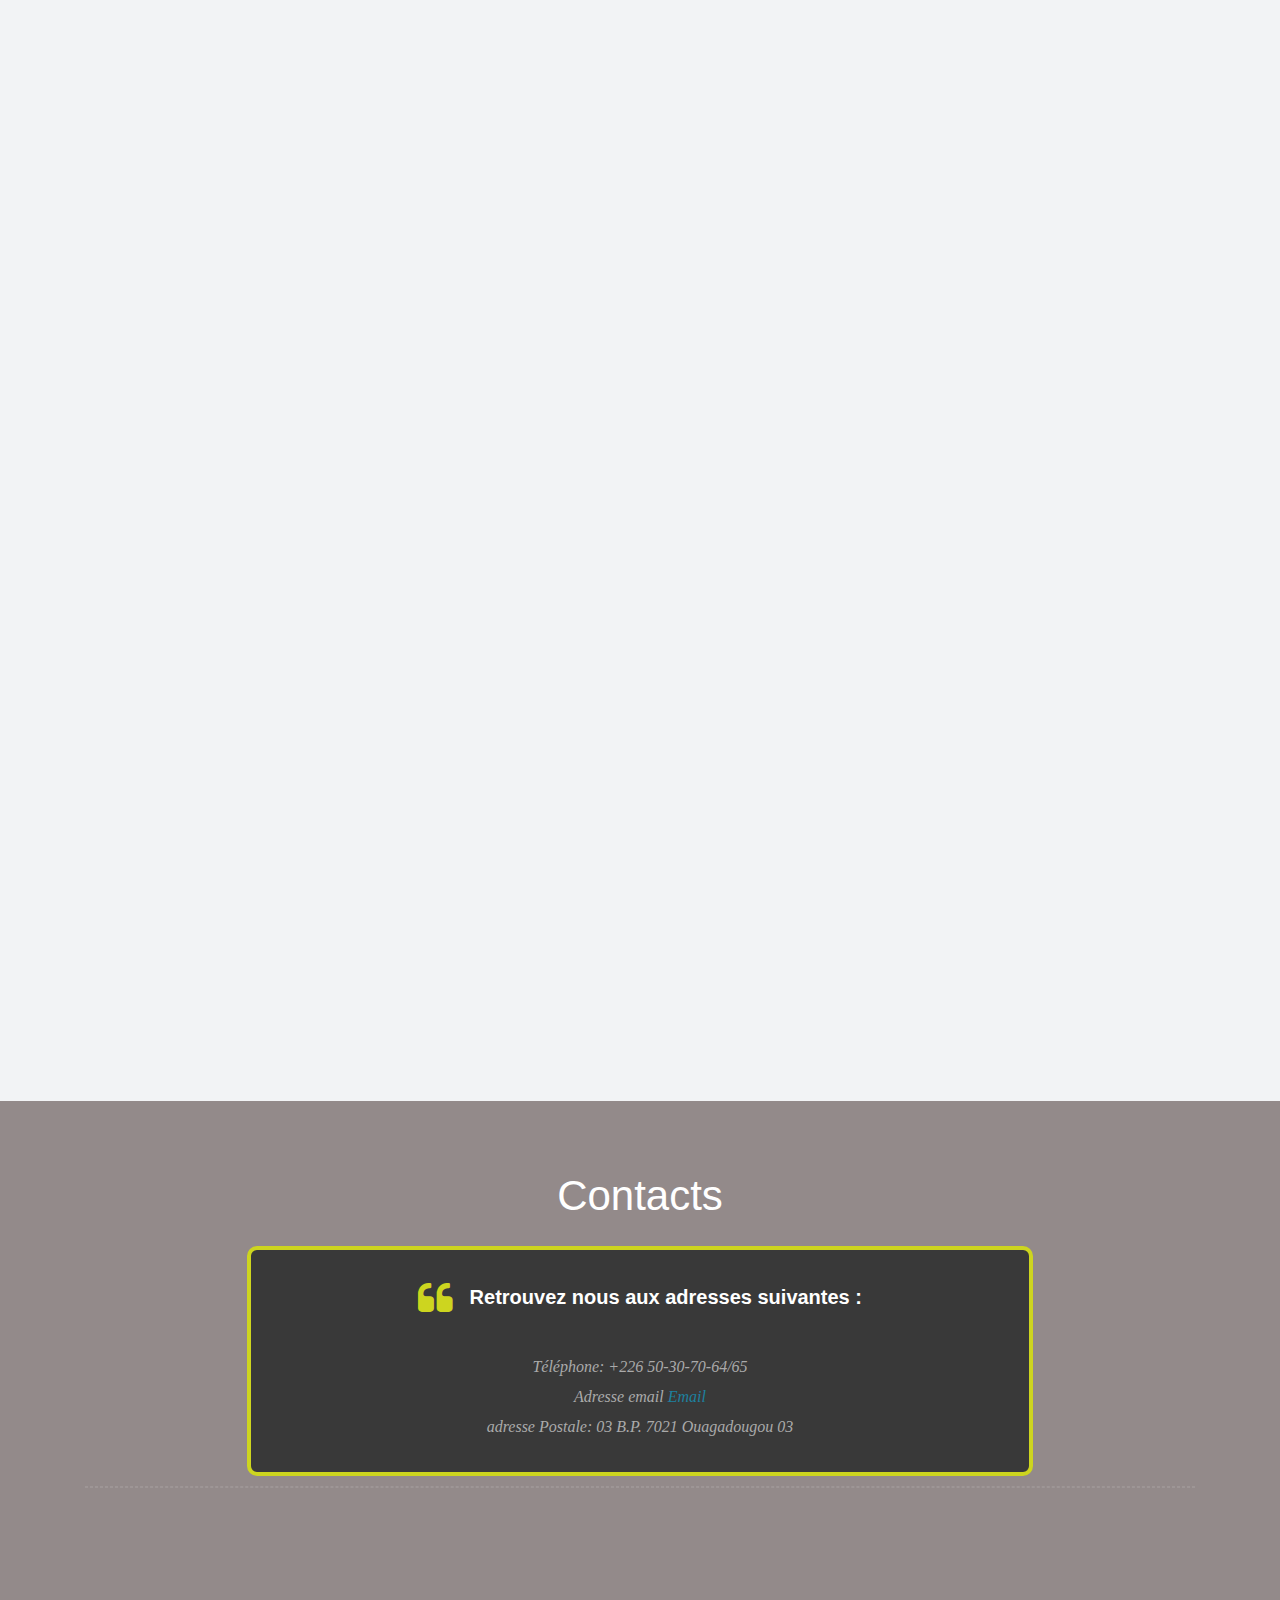
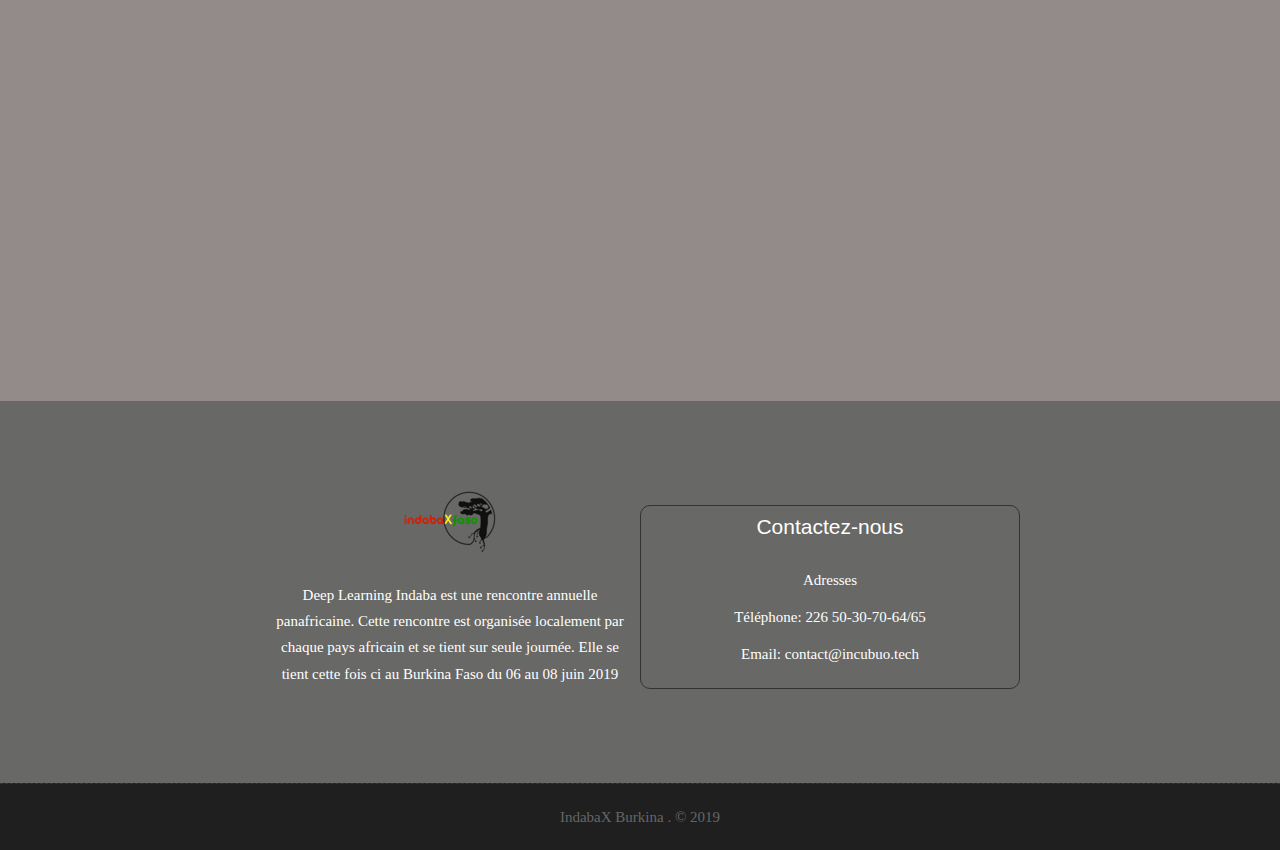
==== commit 18db1891: "Gestion des conferenciers" ====
--- a/index.html
+++ b/index.html
@@ -532,12 +532,74 @@
       </div>
     </div>
   </section> 
+
+
+<!-- Services -->
+  <section class="content-section bg-primary text-white text-center" id="services">
+    <div class="container">
+      <div class="content-section-heading">
+        <h2 class="mb-5">Public cible</h2>
+      </div>
+      <div class="row">
+        <div class="col-lg-3 col-md-6 mb-5 mb-lg-0">
+          <span class="service-icon rounded-circle mx-auto mb-3">
+            <img class="img-fluid" src="img/portfolio/biss.png" alt="">
+          </span>
+          <h4>
+            <strong>Gouvernants & décideurs</strong>
+          </h4>
+          
+        </div>
+        <div class="col-lg-3 col-md-6 mb-5 mb-lg-0">
+          <span class="service-icon rounded-circle mx-auto mb-3">
+            <img class="img-fluid" src="img/portfolio/univ.jpg" alt="">
+          </span>
+          <h4>
+            <strong>Universitaires, Chercheurs & Entreprises & Bureaux d’études.</strong>
+          </h4>
+          
+        </div>
+        <div class="col-lg-3 col-md-6 mb-5 mb-md-0">
+          <span class="service-icon rounded-circle mx-auto mb-3">
+            <img class="img-fluid" src="img/portfolio/etuds.png" alt="">
+          </span>
+          <h4>
+            <strong>Étudiants et Étudiantes</strong>
+          </h4>
+          
+            
+        </div>
+        <div class="col-lg-3 col-md-6">
+          <span class="service-icon rounded-circle mx-auto mb-3">
+            <img class="img-fluid" src="img/portfolio/pro.png" alt="">
+          </span>
+          <h4>
+            <strong>Professionnels (du numérique et des autres industries génératrices de données )</strong>
+          </h4>
+          
+        </div>
+        
+      </div>
+    </div>
+  </section> 
+    
+
+
+
+
+
+
+
+
+
+
+
     
 
     <div id="conferencier" class="parallax section lb">
         <div class="container">
             <div class="section-title text-center box-programme">
-                <h3>Nos conférenciés</h3>
+                <h3>Nos conférenciers</h3>
                 
             </div><!-- end title -->
 
@@ -546,55 +608,131 @@
             <div class="owl-services owlCarousel owl-carousel owl-theme">
                 <div class="service-widget">
                     <div class="post-media wow fadeIn">
-                        <a href="uploads/yaya.jpeg" data-rel="prettyPhoto[gal]" class="hoverbutton global-radius"><i class="flaticon-unlink"></i></a>
-                        <img src="uploads/yaya.jpeg" alt="" class="img-fluid img-rounded">
-                    </div>
-                    <div class="service-dit">
-                        <h3>Docteur Yaya TRAORE</h3>
-                        <p>Enseignant au département Informatique à L'UJKZ</p>
-                    </div>
-                </div>
-                <!-- end service -->
-
-                <div class="service-widget">
-                    <div class="post-media wow fadeIn">
-                        <a href="uploads/Issouf.jpeg" data-rel="prettyPhoto[gal]" class="hoverbutton global-radius"><i class="flaticon-unlink"></i></a>
-                        <img src="uploads/issouf.jpeg" alt="" class="img-fluid img-rounded">
-                    </div>
-                    
-                </div>
-                <!-- end service -->
-
-
-                <div class="service-widget">
-                    <div class="post-media wow fadeIn">
                         <a href="uploads/rabou.jpg" data-rel="prettyPhoto[gal]" class="hoverbutton global-radius"><i class="flaticon-unlink"></i></a>
-                        <img src="uploads/rabou.jpg" alt="" class="img-fluid img-rounded">
+                        <img  src="uploads/rabou.jpg" alt="" class="rounded-circle" style="height: 250px">
                     </div>
                     <div class="service-dit">
                         <h3>Pr Rabiou CISSE</h3>
                         <p> Président de L'UJKZ</p>
                     </div>
                 </div>
-                <!-- end service -->
                 <div class="service-widget">
                     <div class="post-media wow fadeIn">
-                        <a href="uploads/doc.jpeg" data-rel="prettyPhoto[gal]" class="hoverbutton global-radius"><i class="flaticon-unlink"></i></a>
-                        <img src="uploads/doc.jpeg" alt="" class="img-fluid img-rounded">
+                        <a href="uploads/biss.jpeg" data-rel="prettyPhoto[gal]" class="hoverbutton global-radius"><i class="flaticon-unlink"></i></a>
+                        <img src="uploads/biss.jpeg" alt="" class="rounded-circle" style="height: 250px">
                     </div>
                     <div class="service-dit">
-                        <h3>Nom & Prénoms</h3>
-                        <p> Qualificatifs</p>
-                    </div>
-                </div>
-                <!-- end service -->
+                        <h3>Dr Tegawendé BISSYANDE</h3>
+                        <p>Enseignant chercheur au département Informatique à L'UJKZ</p>
+                    </div>
+                </div>
+                 <div class="service-widget">
+                    <div class="post-media wow fadeIn">
+                        <a href="uploads/yaya.jpeg" data-rel="prettyPhoto[gal]" class="hoverbutton global-radius"><i class="flaticon-unlink"></i></a>
+                        <img src="uploads/yaya.jpeg" alt="" class="rounded-circle" style="height: 250px">
+                    </div>
+                    <div class="service-dit">
+                        <h3>Dr Yaya TRAORE</h3>
+                        <p>Enseignant chercheur au département Informatique à L'UJKZ</p>
+                    </div>
+                </div>
+                <div class="service-widget">
+                    <div class="post-media wow fadeIn">
+                        <a href="uploads/dao.jpeg" data-rel="prettyPhoto[gal]" class="hoverbutton global-radius"><i class="flaticon-unlink"></i></a>
+                        <img src="uploads/dao.jpeg" alt="" class="rounded-circle" style="height: 250px">
+                    </div>
+                    <div class="service-dit">
+                        <h3>Dr Tizane DAHO</h3>
+                        <p>Enseignant chercheur au département de Physique à L'UJKZ</p>
+                    </div>
+                </div>
+                <div class="service-widget">
+                    <div class="post-media wow fadeIn">
+                        <a href="uploads/ga.jpeg" data-rel="prettyPhoto[gal]" class="hoverbutton global-radius"><i class="flaticon-unlink"></i></a>
+                        <img  src="uploads/ga.jpeg" alt="" class="rounded-circle" style="height: 250px">
+                    </div>
+                    <div class="service-dit">
+                        <h3>Dr Fréderic OUEDRAOGO</h3>
+                        <p> Enseignant chercheur au département Informatique à L'UNZ</p>
+                    </div>
+                </div>
+                <div class="service-widget">
+                    <div class="post-media wow fadeIn">
+                        <a href="uploads/issouf.jpeg" data-rel="prettyPhoto[gal]" class="hoverbutton global-radius"><i class="flaticon-unlink"></i></a>
+                        <img  src="uploads/issouf.jpeg" alt="" class="rounded-circle" style="height: 250px">
+                    </div>
+                    <div class="service-dit">
+                        <h3></h3>
+                        <p> Ingénieur Aérospatial et Robotique/CEO</p>
+                    </div>
+                </div>
+                <div class="service-widget">
+                    <div class="post-media wow fadeIn">
+                        <a href="uploads/martin.jpeg" data-rel="prettyPhoto[gal]" class="hoverbutton global-radius"><i class="flaticon-unlink"></i></a>
+                        <img  src="uploads/martin.jpeg" alt="" class="rounded-circle" style="height: 250px">
+                    </div>
+                    <div class="service-dit">
+                        <h3>Martin KIENDREBEOG</h3>
+                        <p> Ingenieur en sécurité informatique/ANSSI</p>
+                    </div>
+                </div>
+                <div class="service-widget">
+                    <div class="post-media wow fadeIn">
+                        <a href="uploads/tinto.jpeg" data-rel="prettyPhoto[gal]" class="hoverbutton global-radius"><i class="flaticon-unlink"></i></a>
+                        <img  src="uploads/tinto.jpeg" alt="" class="rounded-circle" style="height: 250px">
+                    </div>
+                    <div class="service-dit">
+                        <h3>T. Idriss TINTO</h3>
+                        <p> Coordonnateur de Open Burkina</p>
+                    </div>
+                </div>
+                 <div class="service-widget">
+                    <div class="post-media wow fadeIn">
+                        <a href="uploads/kader1.jpeg" data-rel="prettyPhoto[gal]" class="hoverbutton global-radius"><i class="flaticon-unlink"></i></a>
+                        <img  src="uploads/kader1.jpeg" alt="" class="rounded-circle" style="height: 250px">
+                    </div>
+                    <div class="service-dit">
+                        <h3>Abdoul Kader KABORE</h3>
+                        <p> Ingénieur-Data Scientist</p>
+                    </div>
+                </div>
+                <div class="service-widget">
+                    <div class="post-media wow fadeIn">
+                        <a href="uploads/go.jpeg" data-rel="prettyPhoto[gal]" class="hoverbutton global-radius"><i class="flaticon-unlink"></i></a>
+                        <img  src="uploads/go.jpeg" alt="" class="rounded-circle" style="height: 250px">
+                    </div>
+                    <div class="service-dit">
+                        <h3>Charlène AJOVON</h3>
+                        <p> Ingénieur Informaticienne</p>
+                    </div>
+                </div>
+                <div class="service-widget">
+                    <div class="post-media wow fadeIn">
+                        <a href="uploads/go.jpeg" data-rel="prettyPhoto[gal]" class="hoverbutton global-radius"><i class="flaticon-unlink"></i></a>
+                        <img  src="uploads/go.jpeg" alt="" class="rounded-circle" style="height: 250px">
+                    </div>
+                    <div class="service-dit">
+                        <h3>Eliane Birba</h3>
+                        <p> Doctorante</p>
+                    </div>
+                </div>
+
             </div><!-- end row -->
+
+
+            
+
+
+
+
+
+
 
             <hr class="hr1">
 
             
         </div><!-- end container -->
-    </div><!-- end section -->
+    </div><!-- end section --> 
 
      <div id="partenaires" class="section wb">
         <div class="container">
@@ -755,9 +893,16 @@
                         <li class="wow fadeInLeft" data-wow-duration="1s" data-wow-delay="0.5s">
                             9H30 -10H00
                             <div class="fl-inner">
-                                <h4>Démo 1[5min], Démo2[5min], 
-                                Démo 3 [5min] Datathon 1[5min], 
-                                Datathon 2 [5min] </h4>
+                                <h4>Démo 1 :</h4>
+                                <p>Détection d’Objets en utilisant le Deep Learning  Issouf OUATTARA – CEO</p>
+                                <h4>Démo 2 :</h4>
+                                <p> Deep learning ON your mobile Abdoul Kader KABORÉ – Diplômé du Master ILSII de l’UFR-SEA/UJKZ </p>
+                                <h4>Démo 3 :</h4>
+                                <p>Spelling correction system for Deep4HR : Electronic Health Record Delwende Éliane BIRBA – Data scientist, CEO Yanfoma </p>
+                                <h4>Datathon 1 :</h4>
+                                <p>Analyse et exploration des données de Open data Burkina En partenariat avec Open Data, Open Data Burkina </p>
+                                <h4>Datathon 2 :</h4>
+                                <p> Collectes de données sur le climat pour la construction d’un entrepôt de Données de École Doctorale Informatique et Changement Climatique En partenariat avec École Doctorale Informatique et Changement Climatique et WASCAL </p>
                                 
                             </div>
                         </li>
@@ -782,12 +927,12 @@
                             10h45 -12H30
                             <div class="fl-inner">
                                 <h4>Conversation sur l’IntelligenceArtificielle </h4>
-                                <p>(Qu’est-ce que l’IA –mythes et réalités) </p>
+                                <p>(Qu’est-ce que l’IA –mythes et réalités) Dr Tégawendé BISSYANDÉ  </p>
                                 
                             </div>
                             <div class="fl-inner">
                                 <h4>Panel de haut de niveau </h4>
-                                
+                                <p>Transdisciplinarité de l’intelligence artificielle :  opportunités et défis pour la recherche et les décideurs en Afrique.<br> - Cas de l’intelligence artificielle dans la biotechnologie ; Panelistes : Dr SOMDA Marius, Dr OUEDRAOGO Frédéric, Dr TRAORÉ Yaya, Dr DAHO Tizane, Dr KONANÉ Victorien, Tégawendé TINTO </p>
                             </div>
                         </li>
                         <li class="wow fadeInLeft" data-wow-duration="1s" data-wow-delay="0.5s">
@@ -800,7 +945,19 @@
                         <li class="wow fadeInLeft" data-wow-duration="1s" data-wow-delay="0.5s">
                             13H30 -15H00
                             <div class="fl-inner">
-                                <h4>Tutoriel 1 - Introduction au DeepLearning (Part 1 - Théorie)</h4>
+                                <h4>Communication par les chercheurs </h4>
+                                <p>
+                                    <strong>
+                                        Session chercheurs : 
+                                    </strong>
+                                    L’intelligence artificielle en Éducation Dr Abdoulaye SÉRÉ <br>
+                                     Hierarchical Multi-Label Classification (HMC): methods of state-of-the-art and build the training data  Dr Yaya TRAORÉ 
+                                     <strong>
+                                         Session jeunes chercheurs : 
+                                     </strong>
+                                     Apprentissage Profond dans  le Traitement de Langage Naturel Charlène AJAVON – Diplômée du Master ILSII de l’UFR-SEA/UJKZ <br>
+                                     Revisit the odor perception prediction from chemical features of odor molecules Delwende Éliane BIRBA, Jeremie Topin,  Jerome Golebiowski 
+                                </p>
                                 
                             </div>
                         </li>
@@ -814,7 +971,7 @@
                         <li class="wow fadeInLeft" data-wow-duration="1s" data-wow-delay="0.5s">
                             15H30 - 17H00
                             <div class="fl-inner">
-                                <h4>Tutoriel 2- Visualisation des données avec Kibana + Démos </h4>
+                                <h4>Visite des Posters + Démos  </h4>
                                 
                             </div>
                         </li>
@@ -830,16 +987,12 @@
                             </div>
                         </li>
                         <li class="wow fadeInLeft" data-wow-duration="1s" data-wow-delay="0.3s">
-                            8h00- 8h30
-                            <div class="fl-inner">
-                                <h4>Visite des Posters + Demos</h4>
-                            </div>
-                        </li>
-                        <li class="wow fadeInLeft" data-wow-duration="1s" data-wow-delay="0.3s">
                             8h30- 10h15
                             <div class="fl-inner">
                                 <h4>Think Tank :</h4>
-                                <p>Comment Élaborer une stratégie de référence pour booster l’IA au BF avec les acteurs Universités – Gov- Industriels</p>
+                                <p>Comment Élaborer une stratégie de référence pour booster l’IA au BF avec les acteurs Universités – Structures Étatiques – Industriels 
+                                <br>- Acteurs universitaires : Enseignants-chercheurs, jeunes chercheurs, doctorants, étudiants<br> 
+                            - Acteurs industriels : experts industriels, chefs d’entreprises, CCI-BF - Acteurs Structures Étatiques et Organismes : MDENP, Open Burkina </p>
                             </div>
                         </li>
                         <li class="wow fadeInLeft" data-wow-duration="1s" data-wow-delay="0.3s">
@@ -849,13 +1002,27 @@
                             </div>
                         </li>
                         <li class="wow fadeInLeft" data-wow-duration="1s" data-wow-delay="0.3s">
-                            10h45 -12H30
-                            <div class="fl-inner">
-                                <h4>Communications par les chercheurs</h4>
-                            </div>
-                        </li>
-                        <li class="wow fadeInLeft" data-wow-duration="1s" data-wow-delay="0.3s">
-                            12h30-13h30
+                            10h45 -11H30
+                            <div class="fl-inner">
+                                <h4>Conférence sur le Deep Learning </h4>
+                                <p>
+                                    Communication sur le Deep Learning et l’Agriculture Issouf OUATTARA – CEO FasoDrone <br> 
+                                    Communication sur le Deep Learning - Sécurité et Défense Martin  TIENDREBEOGO - ANSSI 
+                                </p>
+                            </div>
+                        </li>
+                        <li class="wow fadeInLeft" data-wow-duration="1s" data-wow-delay="0.3s">
+                            11h30-12h30
+                            <div class="fl-inner">
+                                <h4>Débats sur le Datathon et OpenData </h4>
+                            </div>
+                            <p>
+                                Où sont les données ? <br>
+                                    Dr Frédéric OUÉDRAOGO, Cédric BÉRÉ, Tégawendé TINTO - Open Burkina 
+                            </p>
+                        </li>
+                        <li class="wow fadeInLeft" data-wow-duration="1s" data-wow-delay="0.3s">
+                            12H30 -13H30
                             <div class="fl-inner">
                                 <h4>Déjeuner</h4>
                             </div>
@@ -863,19 +1030,41 @@
                         <li class="wow fadeInLeft" data-wow-duration="1s" data-wow-delay="0.3s">
                             13H30 -15H00
                             <div class="fl-inner">
-                                <h4>onférence sur le Deep learning :Agriculture et Sécurité-Défense</h4>
+                                <h4>Tutoriels</h4>
+                                <p>
+                                    Tutoriel 1 : Introduction au Deep Learning (Part 1 - Théorie) <br>
+                                     Marcus KABORET et Abdoul Kader KABORE 
+                                </p>
+                                <h4>
+                                    Visite des Posters et Networking 
+                                </h4>
+                                <p>
+                                    Visite des posters 
+                                </p>
                             </div>
                         </li>
                         <li class="wow fadeInLeft" data-wow-duration="1s" data-wow-delay="0.3s">
                             15H00 -15H30
                             <div class="fl-inner">
-                                <h4>Débats sur le Datathon et OpenData :Où sont les données ?</h4>
+                                <h4>Pause-café </h4>
                             </div>
                         </li>
                         <li class="wow fadeInLeft" data-wow-duration="1s" data-wow-delay="0.3s">
                             15H30 -17H00
                             <div class="fl-inner">
-                                <h4>16H00 Cloture Journées IA</h4>
+                                <h4>Tutoriels </h4>
+                                <p>
+                                    Tutoriel2 : Visualisation des données avec R + Démos  <br>
+                                    Tégawendé TINTO - Open Burkina 
+                                </p>
+                                <h4>Visite des Posters et Networking </h4>
+                                <p>Networking(discussions, collaboration, …) </p>
+                            </div>
+                        </li>
+                        <li class="wow fadeInLeft" data-wow-duration="1s" data-wow-delay="0.3s">
+                            17H00 
+                            <div class="fl-inner">
+                                <h4>Clôture </h4>
                             </div>
                         </li>
                         
@@ -893,63 +1082,52 @@
                             </div>
                         </li>
                         <li class="wow fadeInLeft" data-wow-duration="1s" data-wow-delay="0.3s">
-                            8h00- 8h30
-                            <div class="fl-inner">
-                                <h4>Mot Introductif de l’ANSSI</h4>
-                            </div>
-                        </li>
-                        <li class="wow fadeInLeft" data-wow-duration="1s" data-wow-delay="0.3s">
-                            8h30- 9h30
-                            <div class="fl-inner">
-                                <h4>Cadre d’échange : La place duchercheur dans l’écosysteme de lasécurité numériqu</h4>
-                                <p>Motivation / Justification de la présentetable ronde</p>
-                            </div>
-                        </li>
-                        <li class="wow fadeInLeft" data-wow-duration="1s" data-wow-delay="0.3s">
-                            9h30-10h-15
-                            <div class="fl-inner">
-                                <h4>Thème : Sécurité des ServicesInformatiques dans l’administration</h4>
-                                 <h4>Juge et parti ? La place du RSSI </h4>
-                                 <p>Talk technique : Vulnérabilités des sites Internet du gouvernement burkinabé
-                                 - Discussion: Quels défis et solutions pour le egovernment ?</p>
-                            </div>
-                        </li>
-                        <li class="wow fadeInLeft" data-wow-duration="1s" data-wow-delay="0.3s">
-                            10h15 -10H45
+                            8h00- 9h00
+                            <div class="fl-inner">
+                                <h4>Ouverture </h4>
+                                <p>Accueil & Installation </p>
+                            </div>
+                        </li>
+                        <li class="wow fadeInLeft" data-wow-duration="1s" data-wow-delay="0.3s">
+                            9h00- 9h30
+                            <div class="fl-inner">
+                                <h4>Mot introductif de l’ANSSI (Agence Nationale de Sécurité des Systèmes d’Information) </h4>
+                            </div>
+                        </li>
+                        <li class="wow fadeInLeft" data-wow-duration="1s" data-wow-delay="0.3s">
+                            9h30-10h-30
+                            <div class="fl-inner">
+                                <h4>Communication :  « Ensemble Face au Défi de la Cyber-Sécurité: Une perspective de Collaborations Recherche-Industrie » </h4>
+                                
+                            </div>
+                        </li>
+                        <li class="wow fadeInLeft" data-wow-duration="1s" data-wow-delay="0.3s">
+                            10h30 -11H00
                             <div class="fl-inner">
                                 <h4>Pause-café</h4>
                             </div>
                         </li>
                         <li class="wow fadeInLeft" data-wow-duration="1s" data-wow-delay="0.3s">
-                            10h55 -12H30
-                            <div class="fl-inner">
-                                <h4>Thème Mobile & CloudUtilisateurs des NTIC : Tous, bourgeois gentilshommes ?</h4>
-                            </div>
-                        </li>
-                        <li class="wow fadeInLeft" data-wow-duration="1s" data-wow-delay="0.3s">
-                            12h30-13h30
+                            11h00 -13H00
+                            <div class="fl-inner">
+                                <h4>Table ronde </h4>
+                                <h4>Table ronde sur la Cyber-Sécurité </h4>
+                                <p>Avec la participation des Universités, ANSSI, ARCEP, CIL, RPTIC </p>
+                            </div>
+                        </li>
+                        <li class="wow fadeInLeft" data-wow-duration="1s" data-wow-delay="0.3s">
+                            13h00-13h15
+                            <div class="fl-inner">
+                                <h4>Clôture</h4>
+                            </div>
+                        </li>
+                        <li class="wow fadeInLeft" data-wow-duration="1s" data-wow-delay="0.3s">
+                            13H15
                             <div class="fl-inner">
                                 <h4>Déjeuner</h4>
                             </div>
                         </li>
-                        <li class="wow fadeInLeft" data-wow-duration="1s" data-wow-delay="0.3s">
-                            13H30 -15H00
-                            <div class="fl-inner">
-                                <h4>RGPD : Comment assurer la protectiondes données selon nos mœurs et nos ambitions ?</h4>
-                            </div>
-                        </li>
-                        <li class="wow fadeInLeft" data-wow-duration="1s" data-wow-delay="0.3s">
-                            15H00 -15H30
-                            <div class="fl-inner">
-                                <h4>Pause-Café</h4>
-                            </div>
-                        </li>
-                        <li class="wow fadeInLeft" data-wow-duration="1s" data-wow-delay="0.3s">
-                            15H30 -17H00
-                            <div class="fl-inner">
-                                <h4>Table-ronde sur la recherche en Sécurité Informatique + Cloture</h4>
-                            </div>
-                        </li>
+                        
                     </ul>
                 </div><!-- end col -->
             </div><!-- end row -->
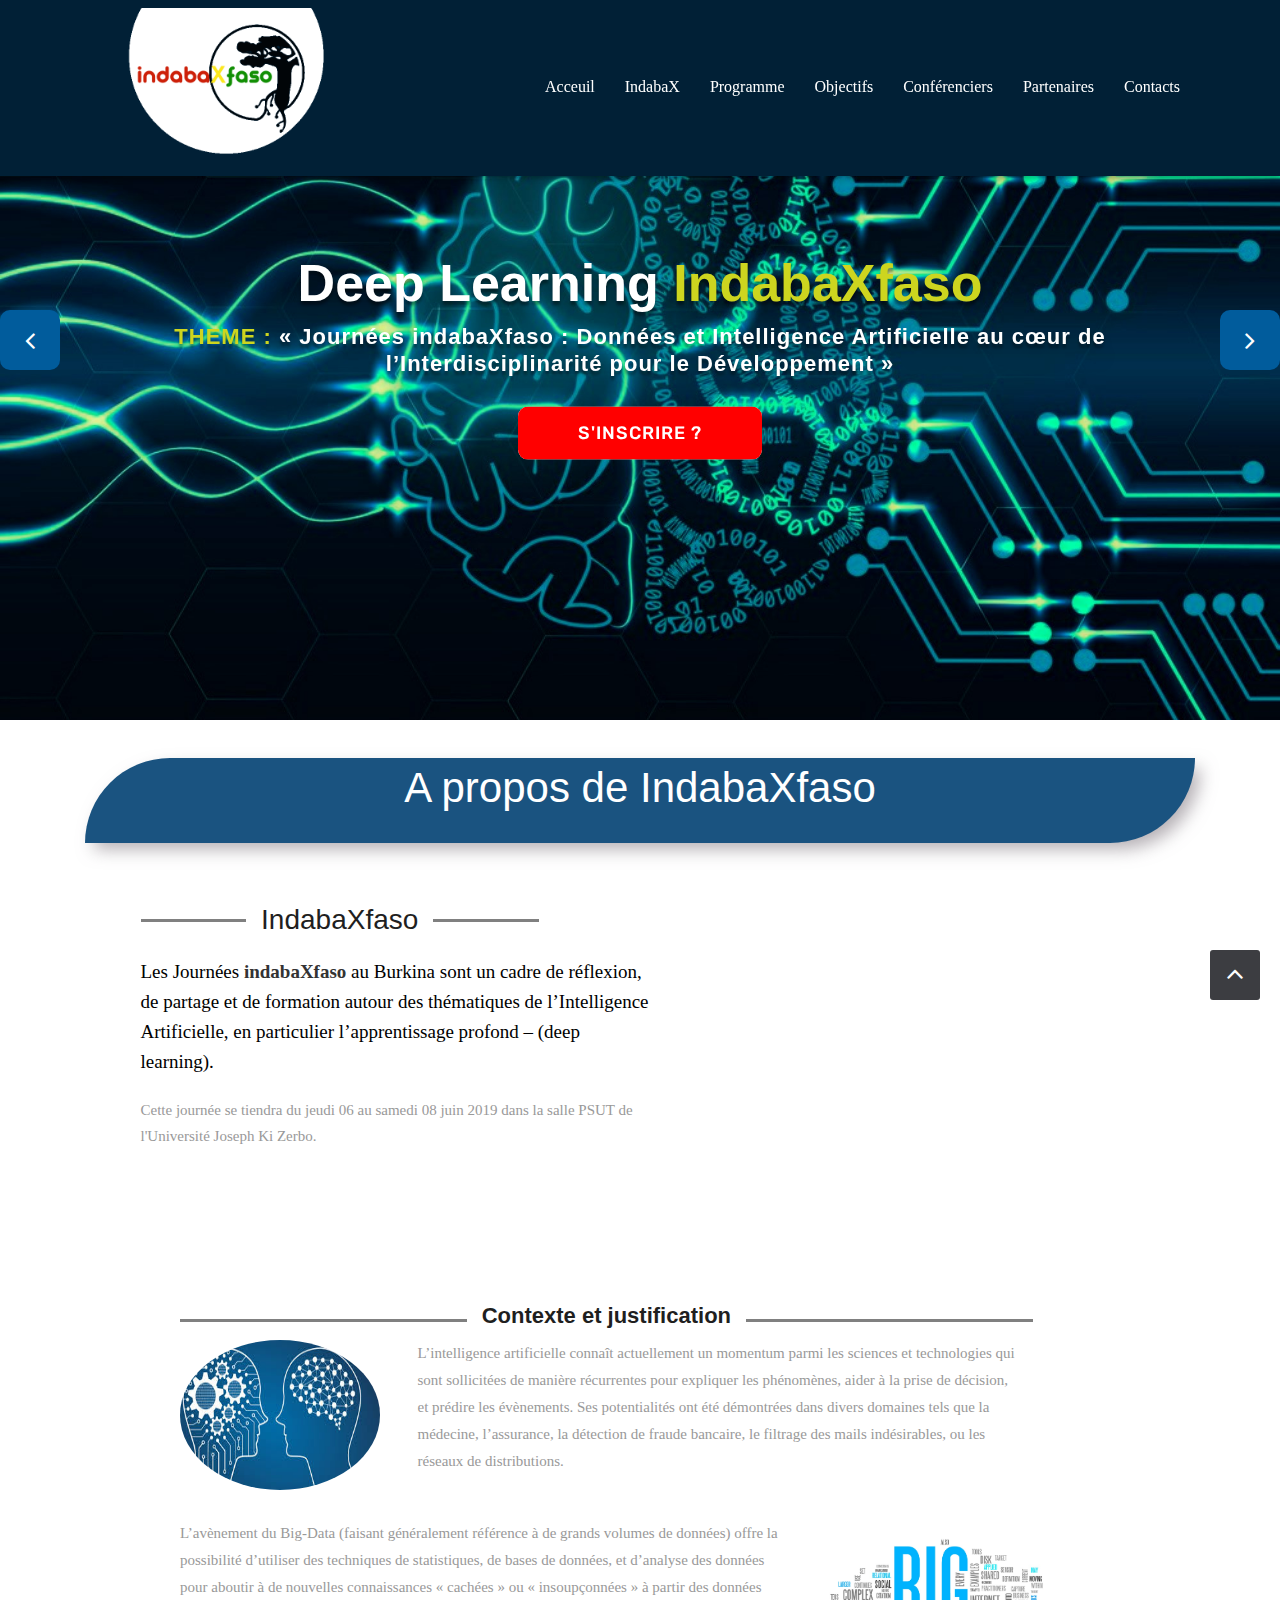
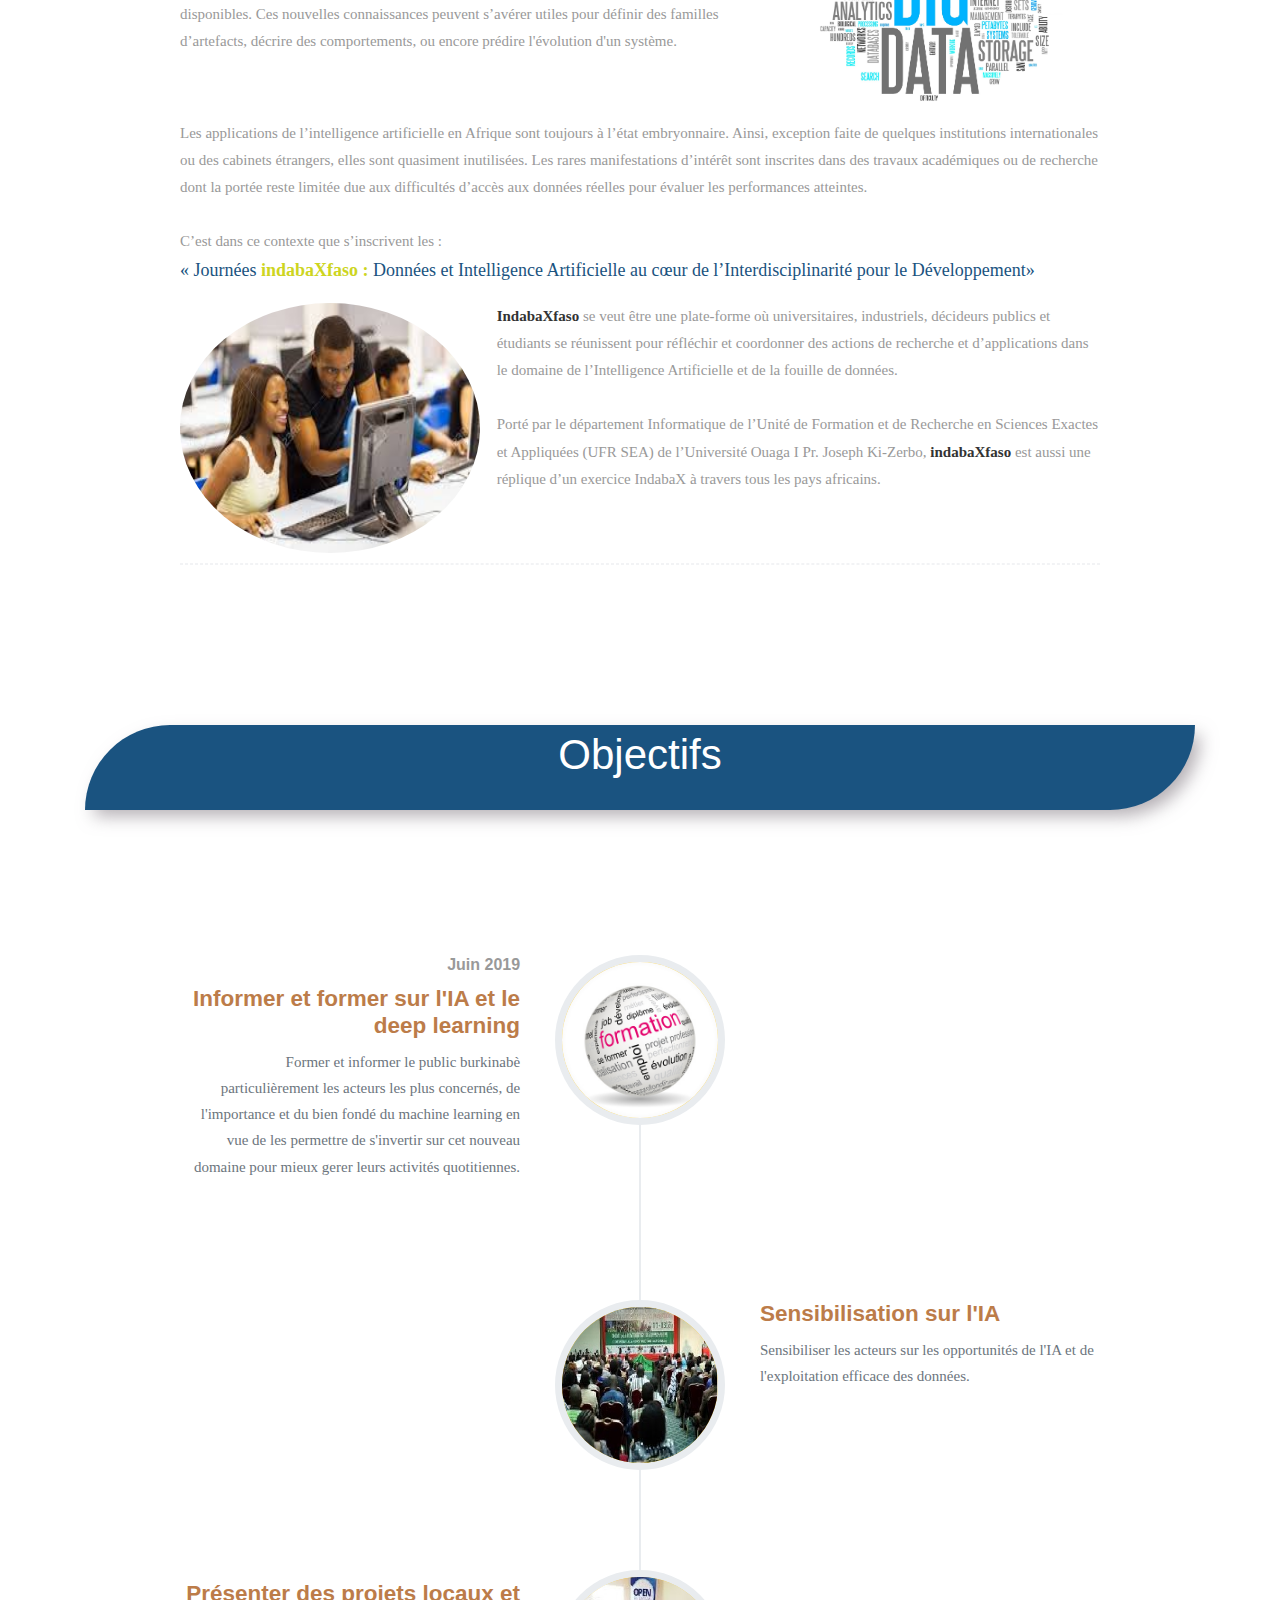
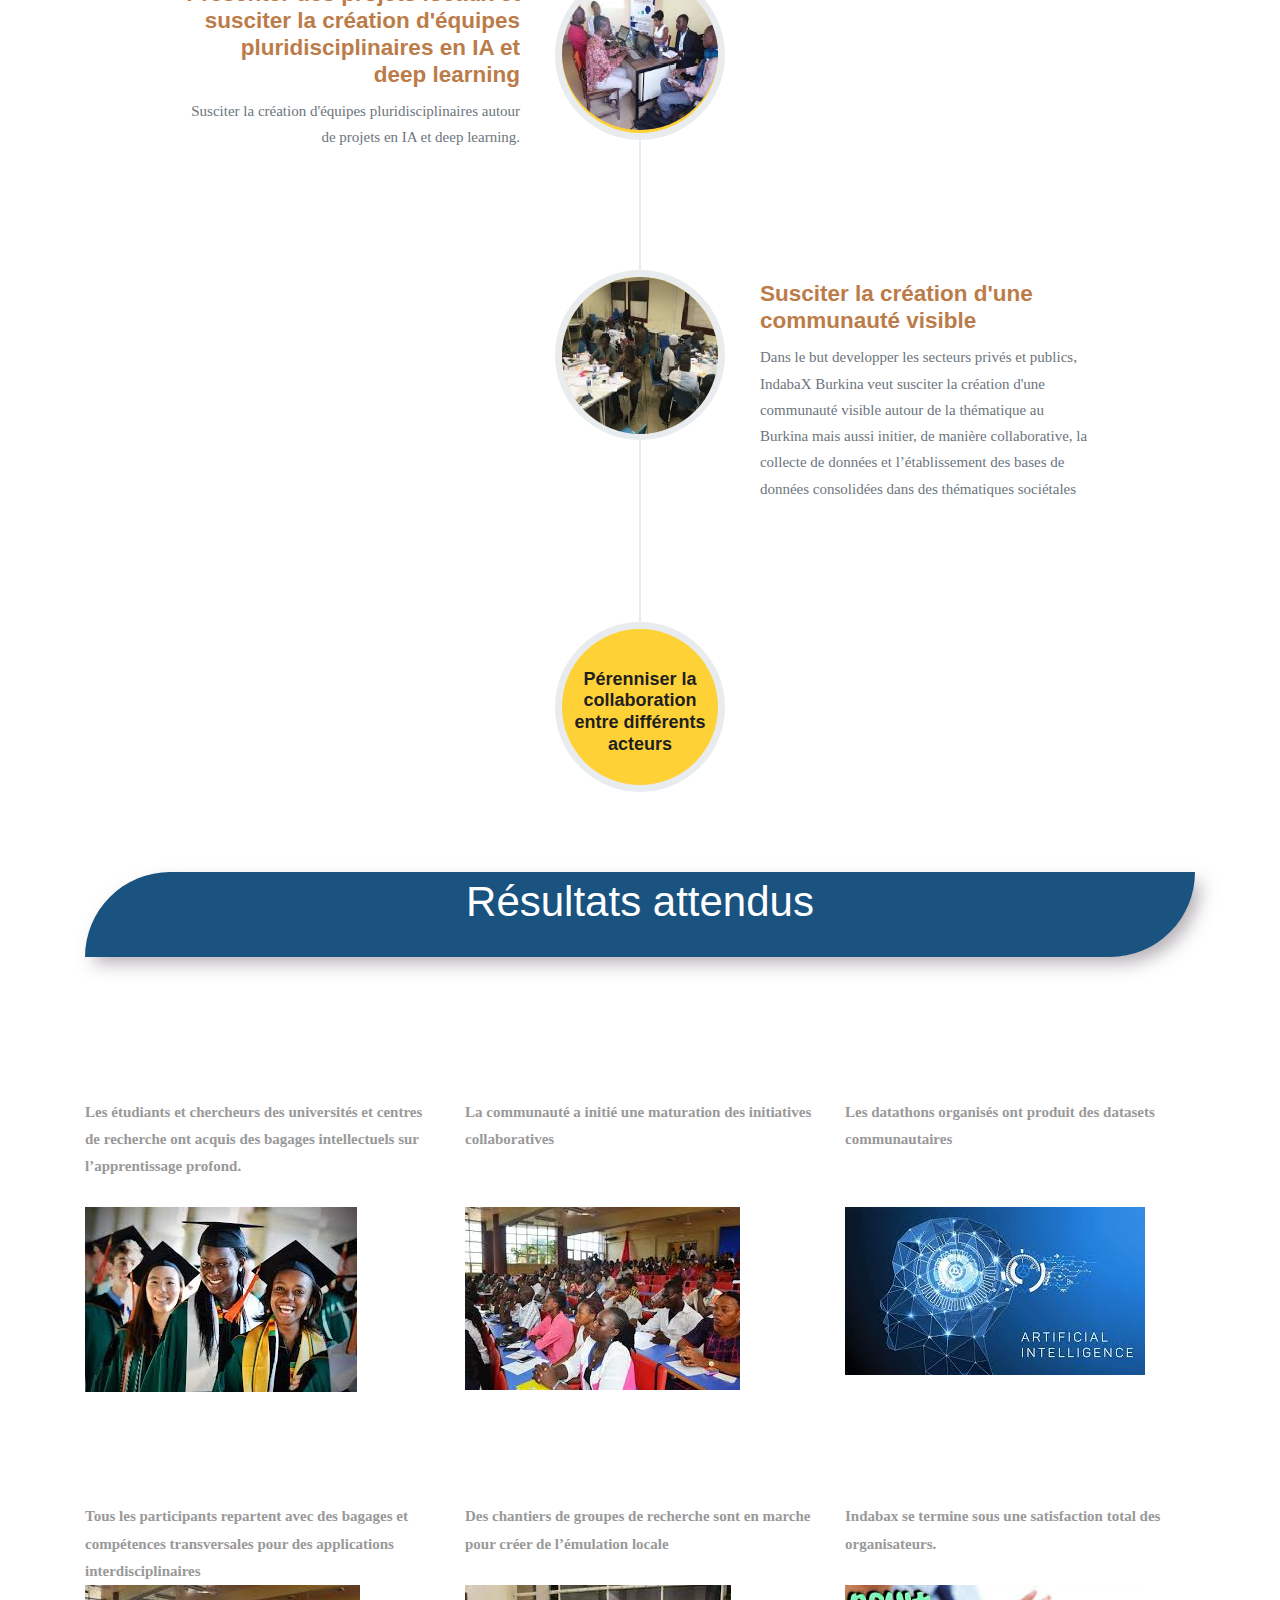
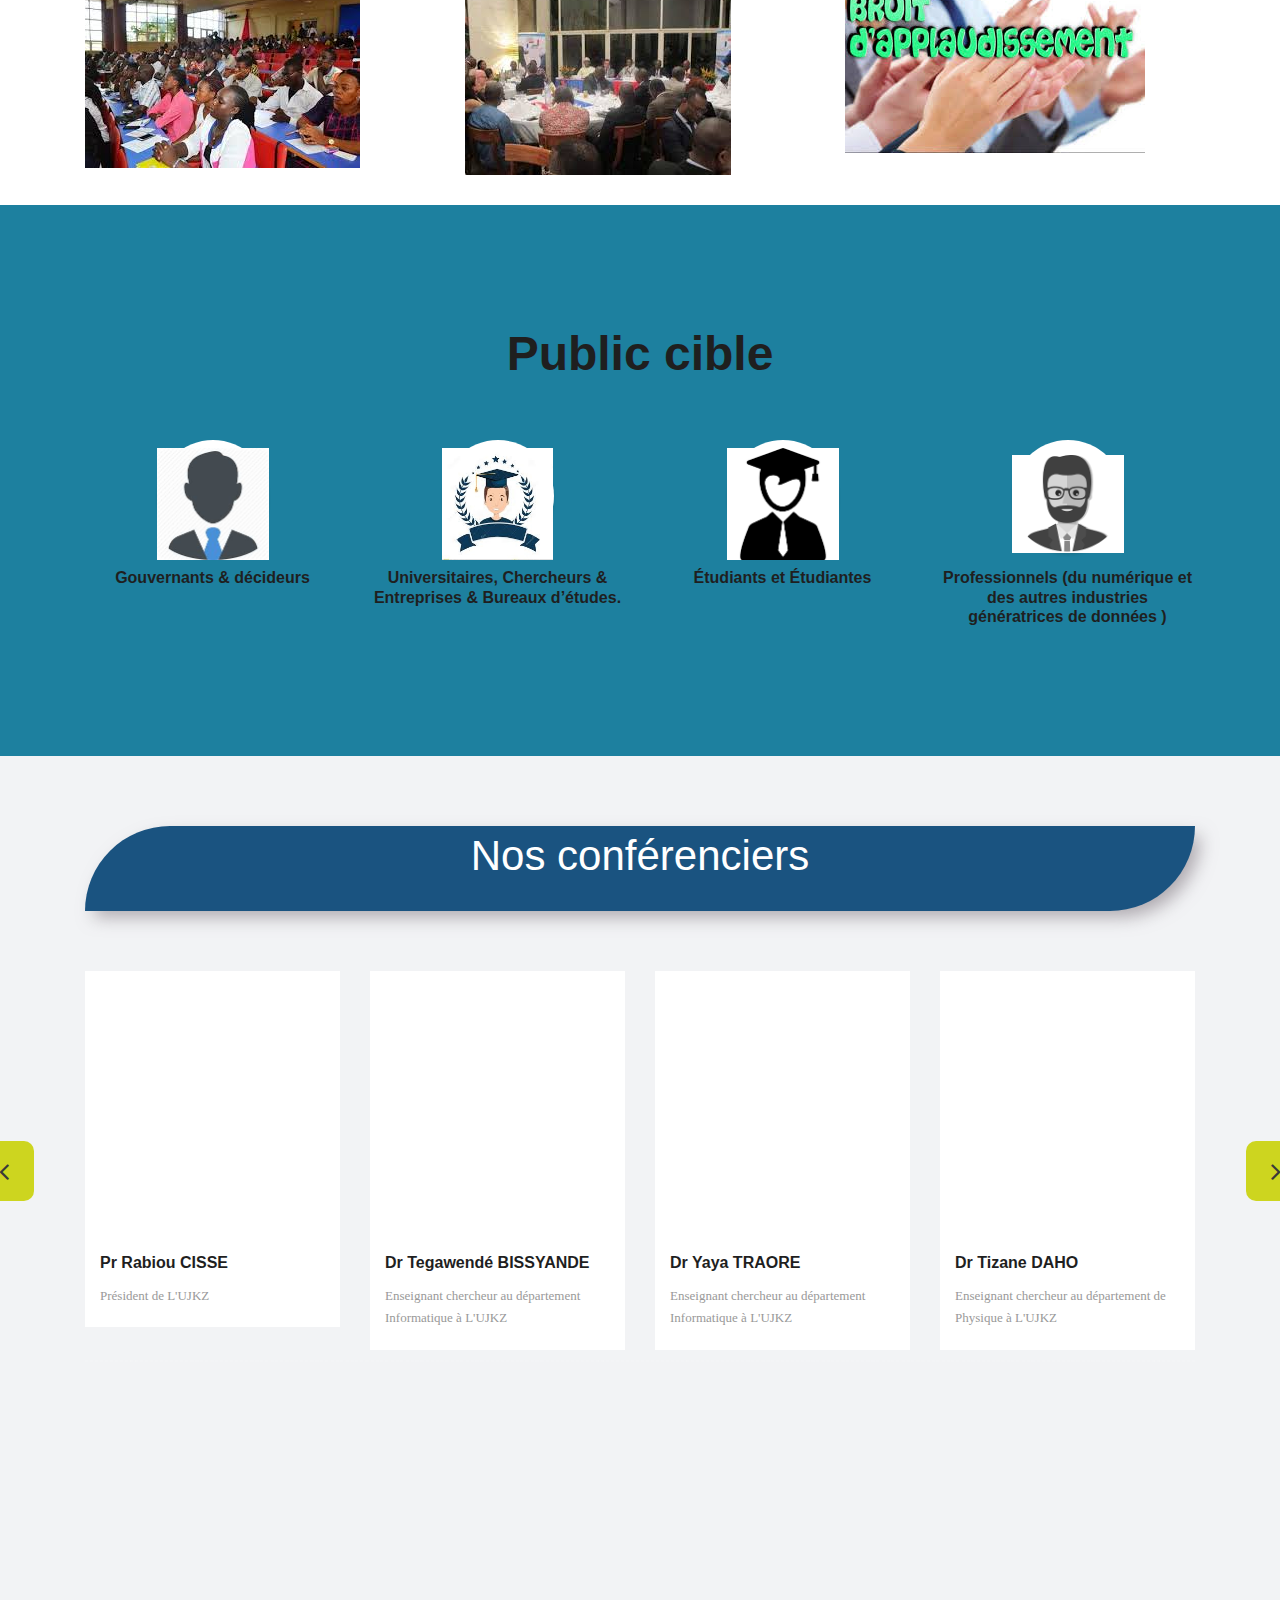
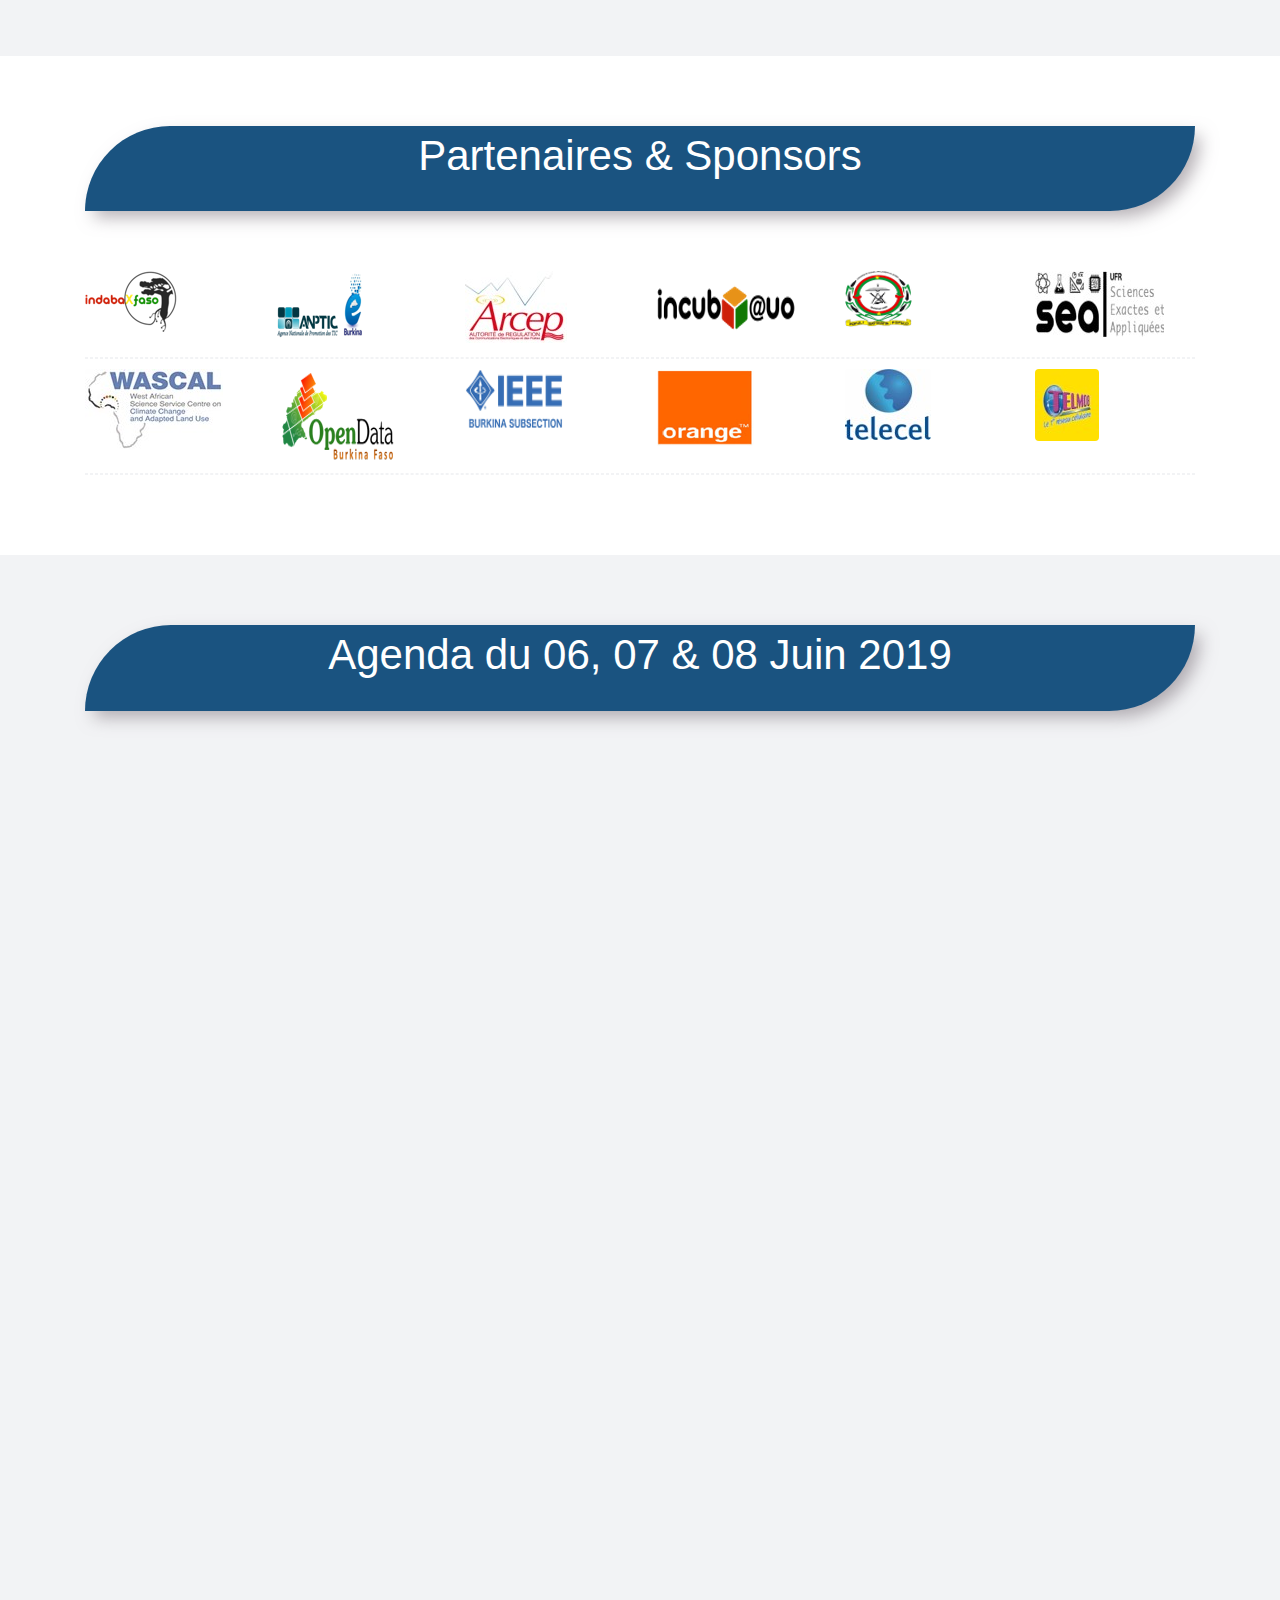
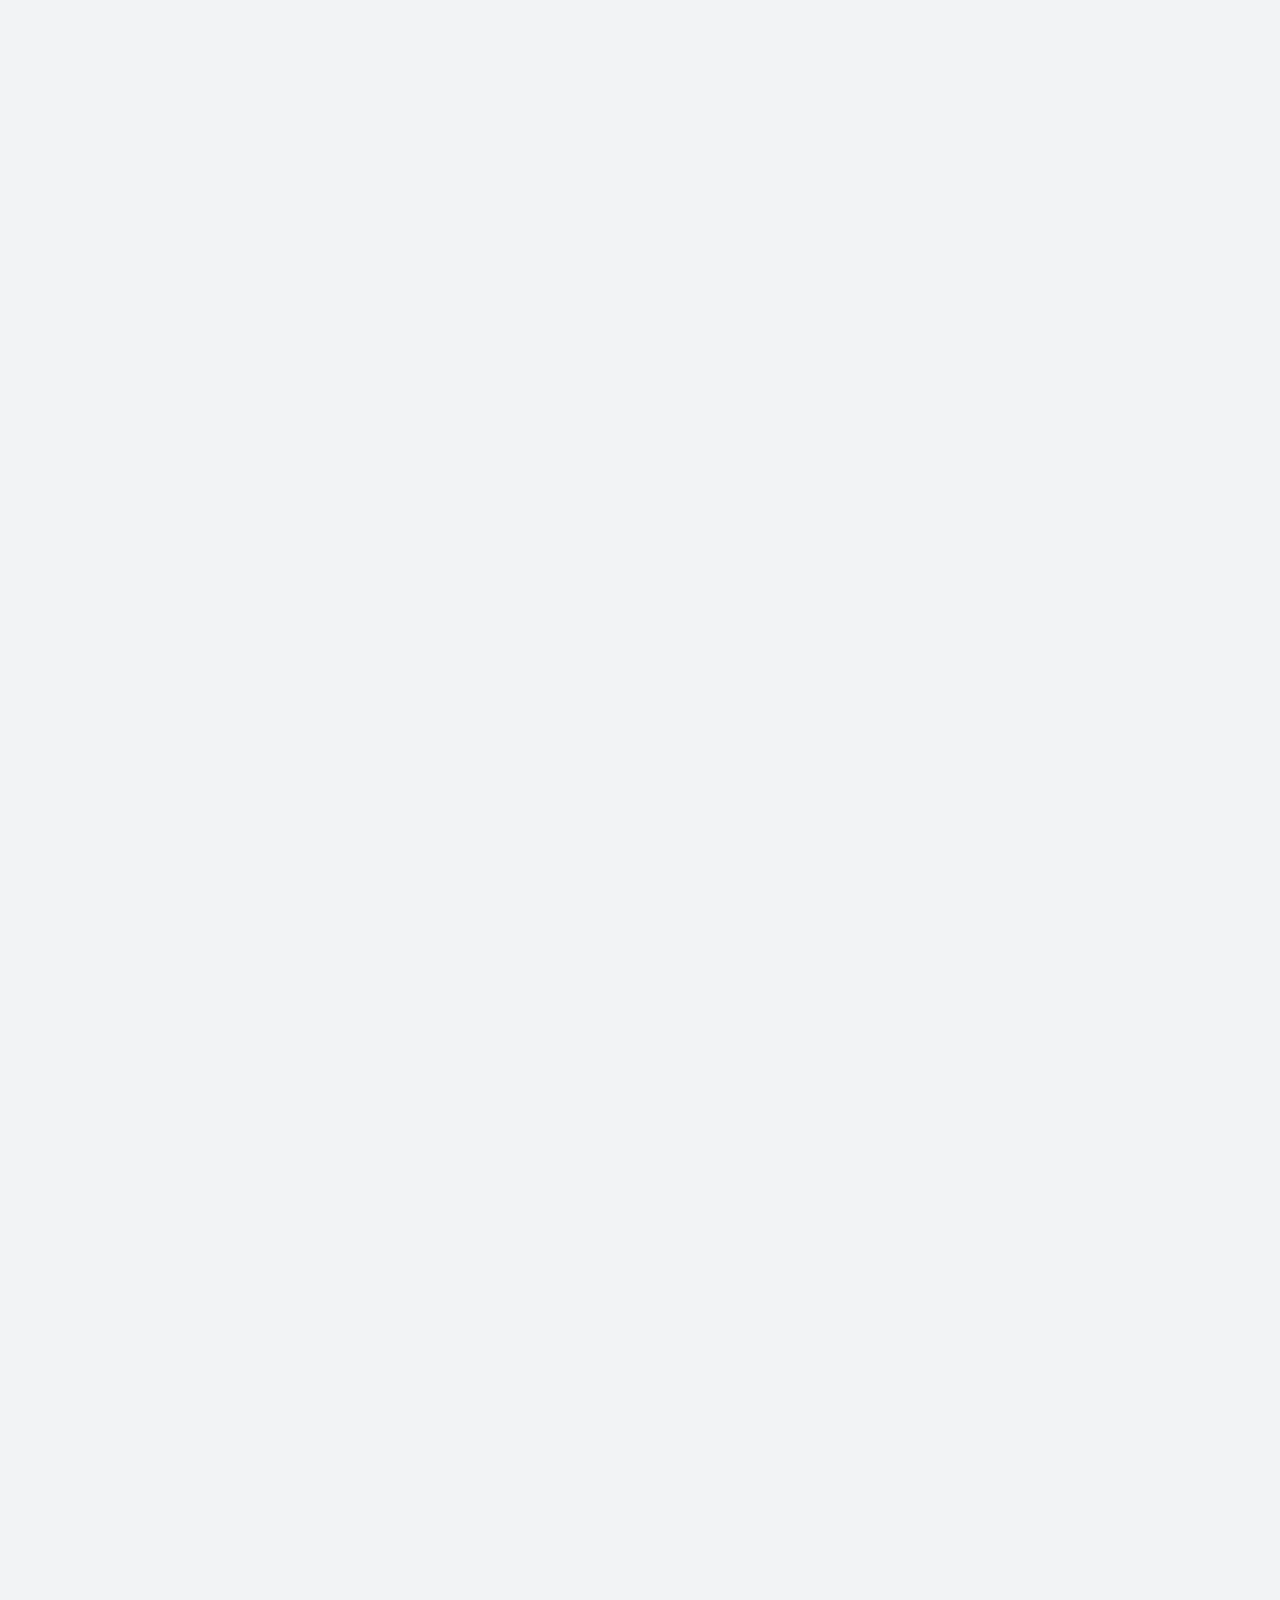
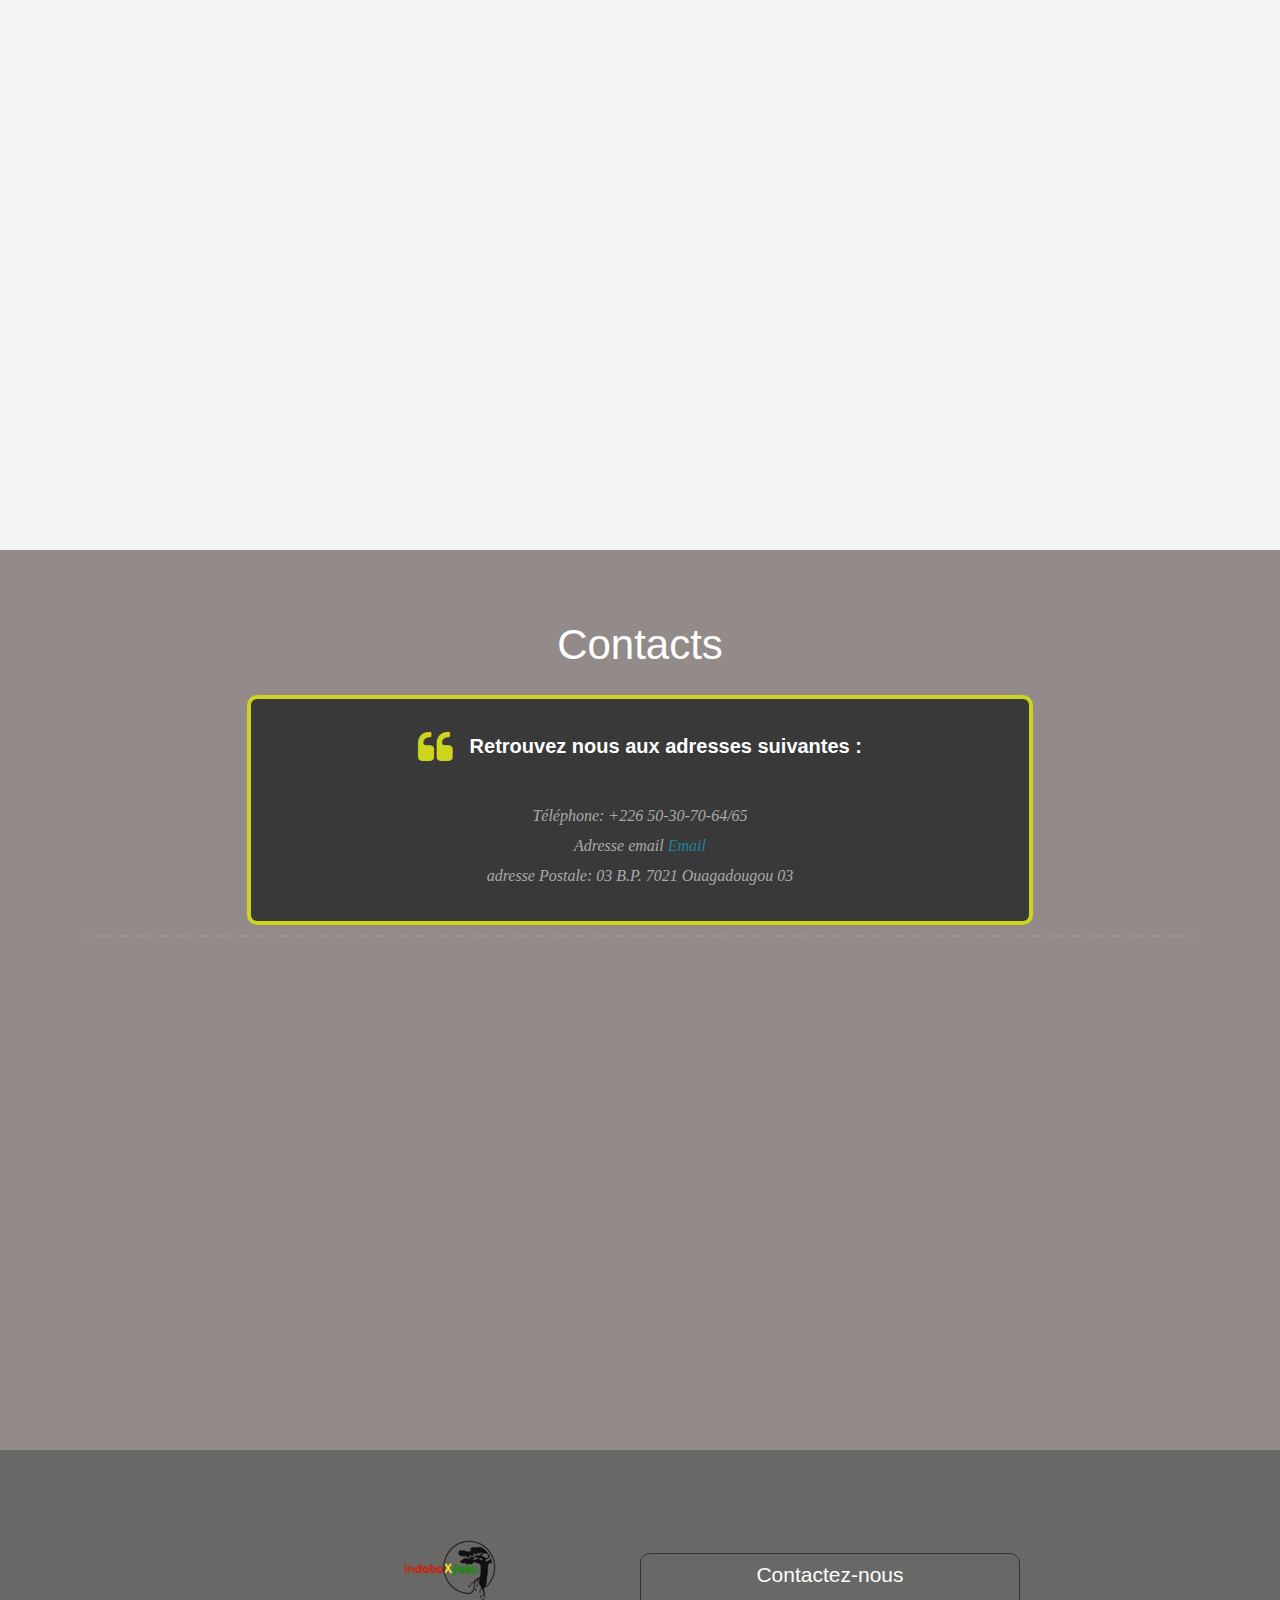
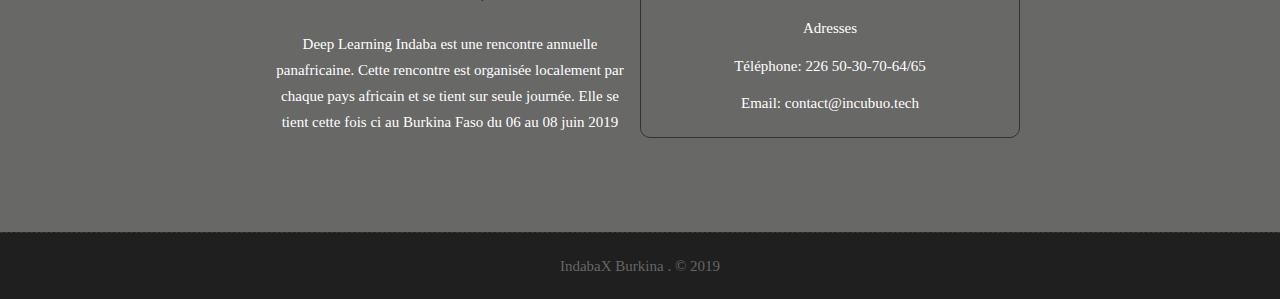
==== commit a4054347: "revision" ====
--- a/index.html
+++ b/index.html
@@ -533,69 +533,6 @@
     </div>
   </section> 
 
-
-<!-- Services -->
-  <section class="content-section bg-primary text-white text-center" id="services">
-    <div class="container">
-      <div class="content-section-heading">
-        <h2 class="mb-5">Public cible</h2>
-      </div>
-      <div class="row">
-        <div class="col-lg-3 col-md-6 mb-5 mb-lg-0">
-          <span class="service-icon rounded-circle mx-auto mb-3">
-            <img class="img-fluid" src="img/portfolio/biss.png" alt="">
-          </span>
-          <h4>
-            <strong>Gouvernants & décideurs</strong>
-          </h4>
-          
-        </div>
-        <div class="col-lg-3 col-md-6 mb-5 mb-lg-0">
-          <span class="service-icon rounded-circle mx-auto mb-3">
-            <img class="img-fluid" src="img/portfolio/univ.jpg" alt="">
-          </span>
-          <h4>
-            <strong>Universitaires, Chercheurs & Entreprises & Bureaux d’études.</strong>
-          </h4>
-          
-        </div>
-        <div class="col-lg-3 col-md-6 mb-5 mb-md-0">
-          <span class="service-icon rounded-circle mx-auto mb-3">
-            <img class="img-fluid" src="img/portfolio/etuds.png" alt="">
-          </span>
-          <h4>
-            <strong>Étudiants et Étudiantes</strong>
-          </h4>
-          
-            
-        </div>
-        <div class="col-lg-3 col-md-6">
-          <span class="service-icon rounded-circle mx-auto mb-3">
-            <img class="img-fluid" src="img/portfolio/pro.png" alt="">
-          </span>
-          <h4>
-            <strong>Professionnels (du numérique et des autres industries génératrices de données )</strong>
-          </h4>
-          
-        </div>
-        
-      </div>
-    </div>
-  </section> 
-    
-
-
-
-
-
-
-
-
-
-
-
-    
-
     <div id="conferencier" class="parallax section lb">
         <div class="container">
             <div class="section-title text-center box-programme">
@@ -1091,13 +1028,20 @@
                         <li class="wow fadeInLeft" data-wow-duration="1s" data-wow-delay="0.3s">
                             9h00- 9h30
                             <div class="fl-inner">
-                                <h4>Mot introductif de l’ANSSI (Agence Nationale de Sécurité des Systèmes d’Information) </h4>
+                                <h4>Mot introductif de l’ANSSI </h4>
+                                <p>
+                                    ANSSI: Agence Nationale de Sécurité des Systèmes d’Information
+                                </p>
                             </div>
                         </li>
                         <li class="wow fadeInLeft" data-wow-duration="1s" data-wow-delay="0.3s">
                             9h30-10h-30
                             <div class="fl-inner">
-                                <h4>Communication :  « Ensemble Face au Défi de la Cyber-Sécurité: Une perspective de Collaborations Recherche-Industrie » </h4>
+                                <h4>Communication : </h4>
+                                <p>
+                                    « Ensemble Face au Défi de la Cyber-Sécurité: Une perspective de Collaborations Recherche-Industrie »
+                                </p> 
+                                 
                                 
                             </div>
                         </li>
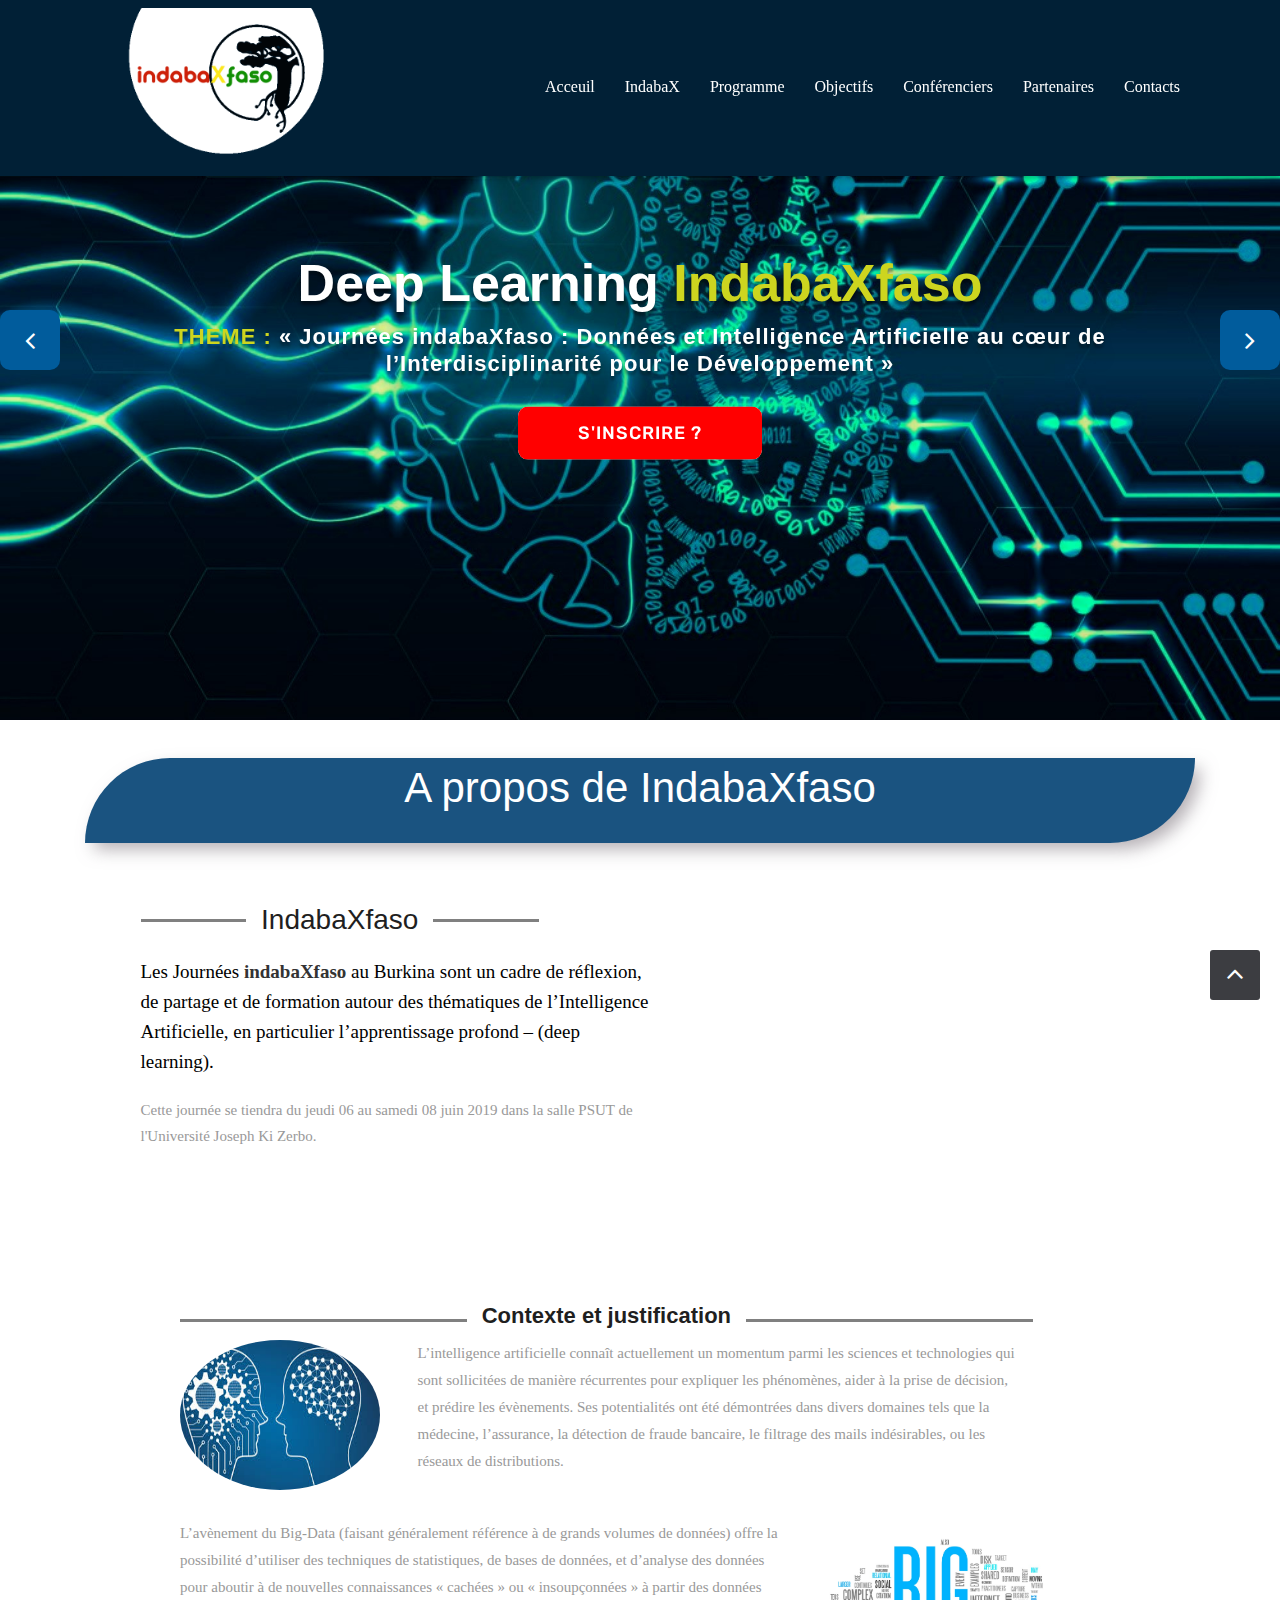
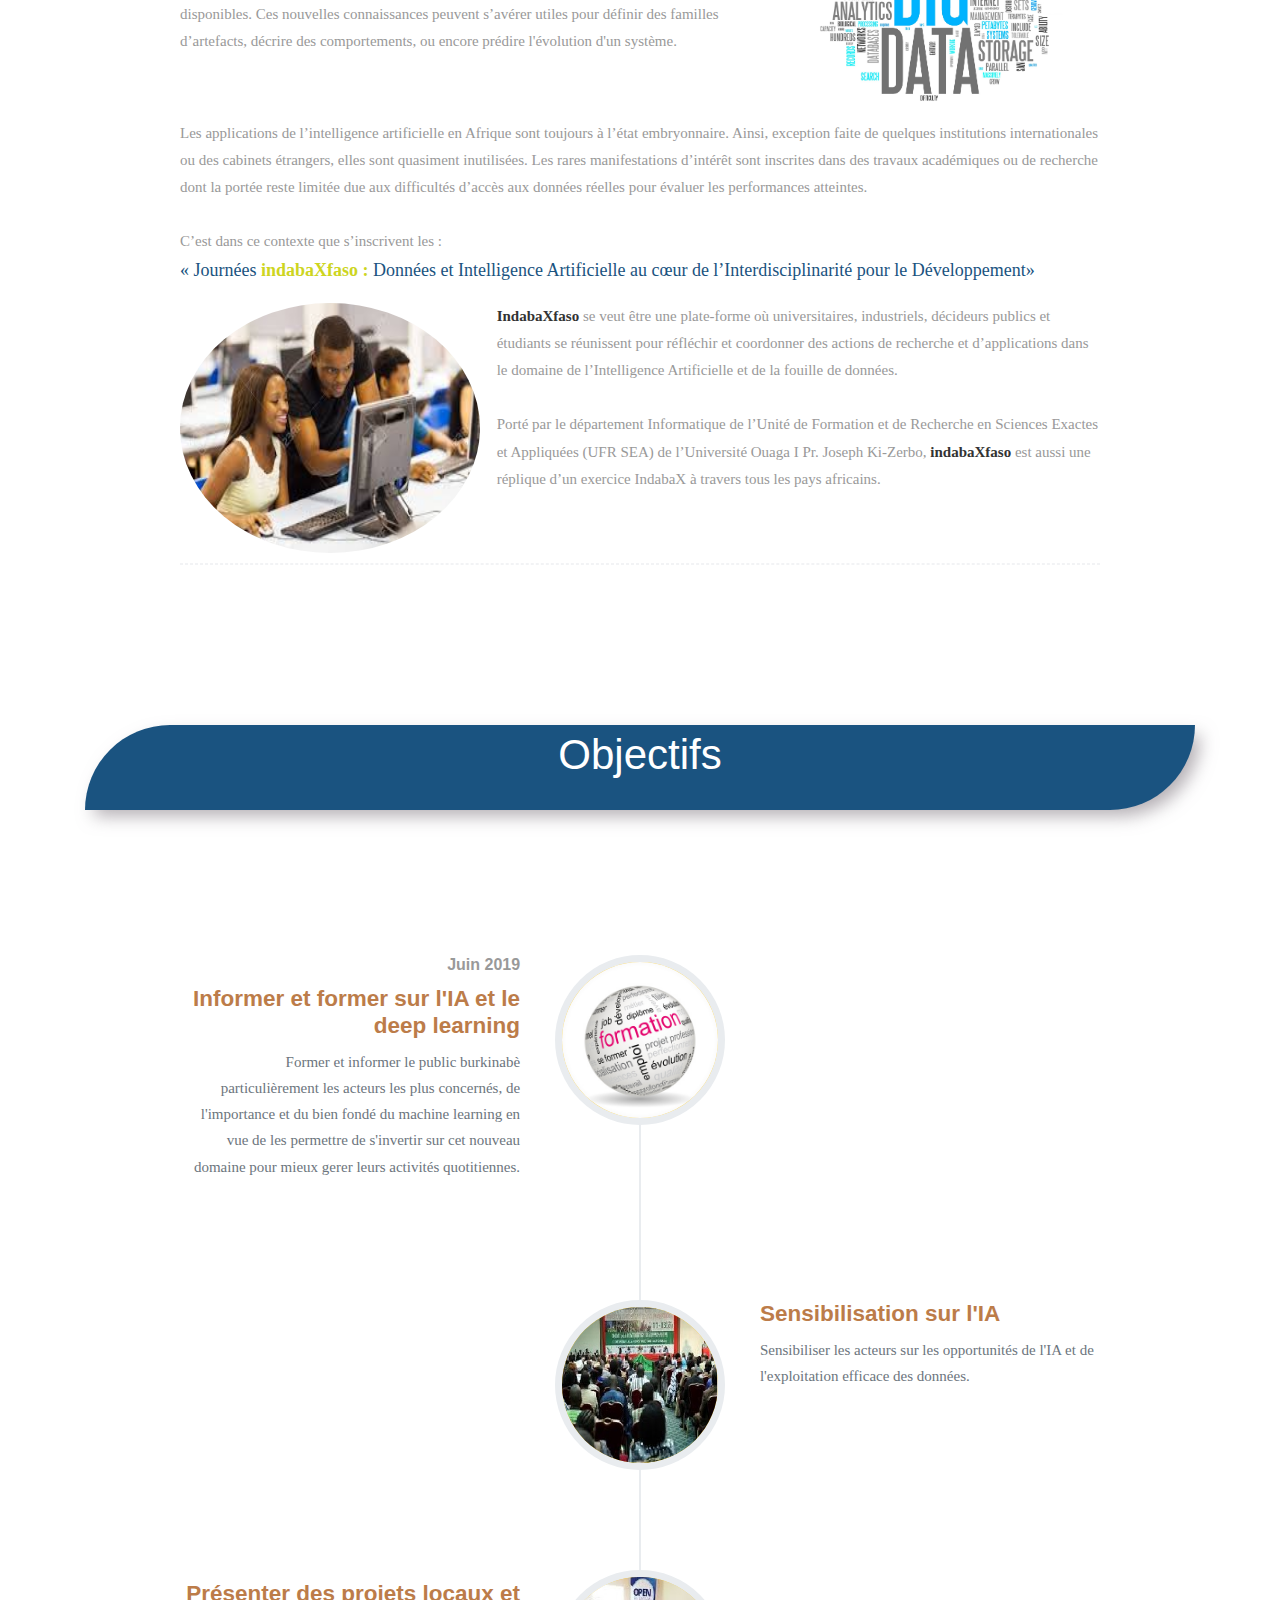
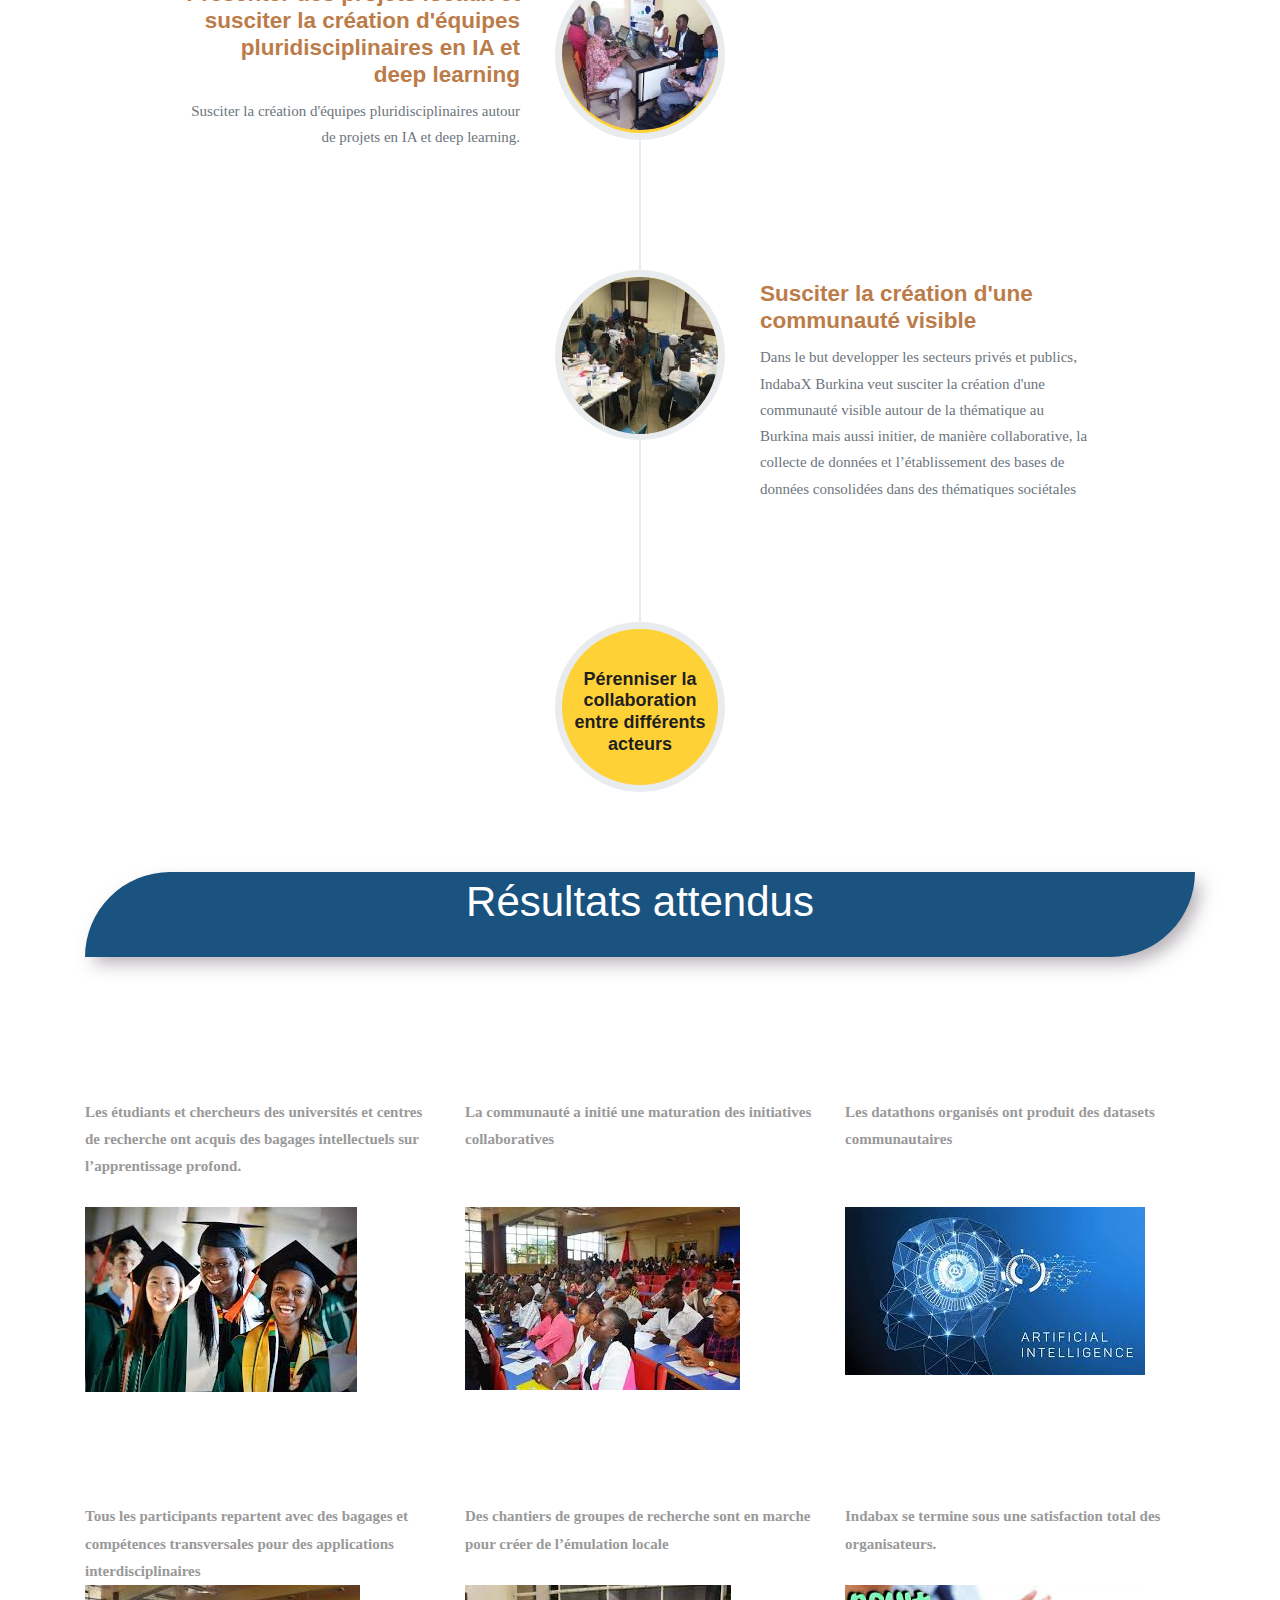
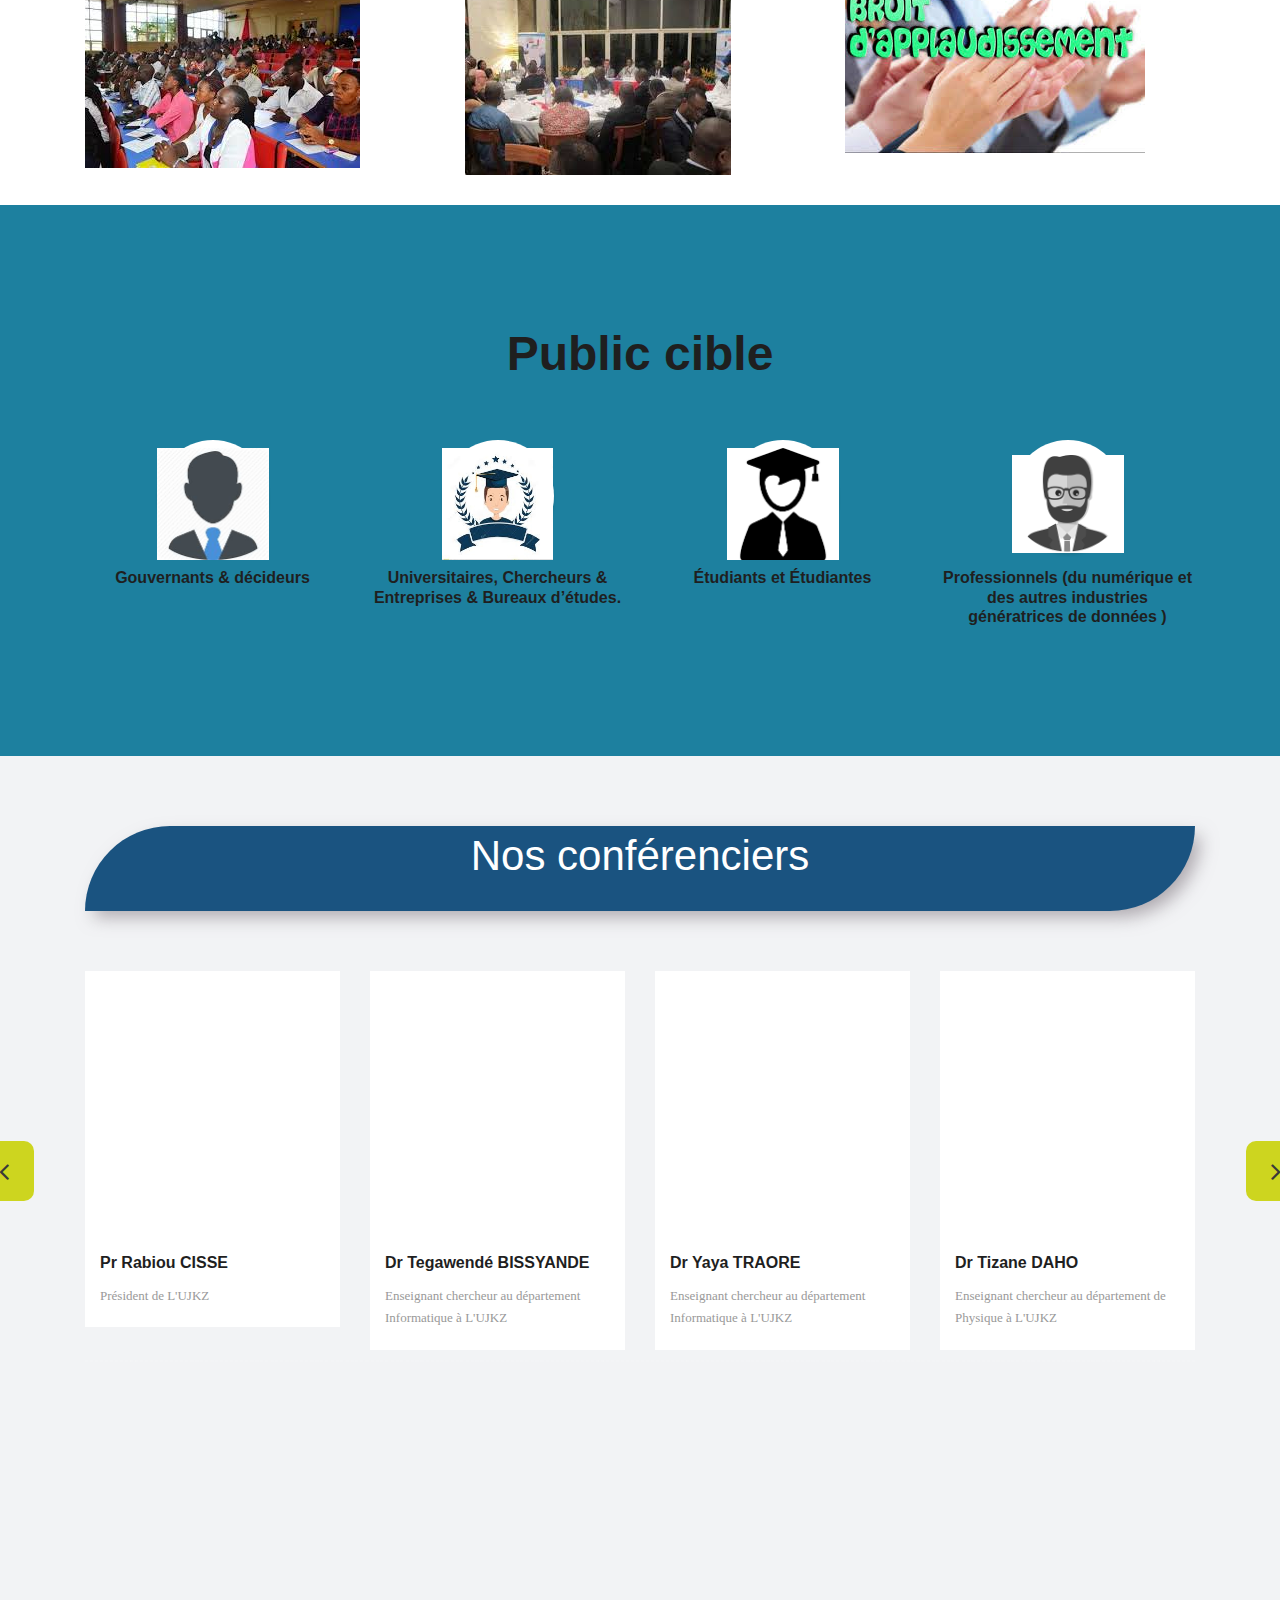
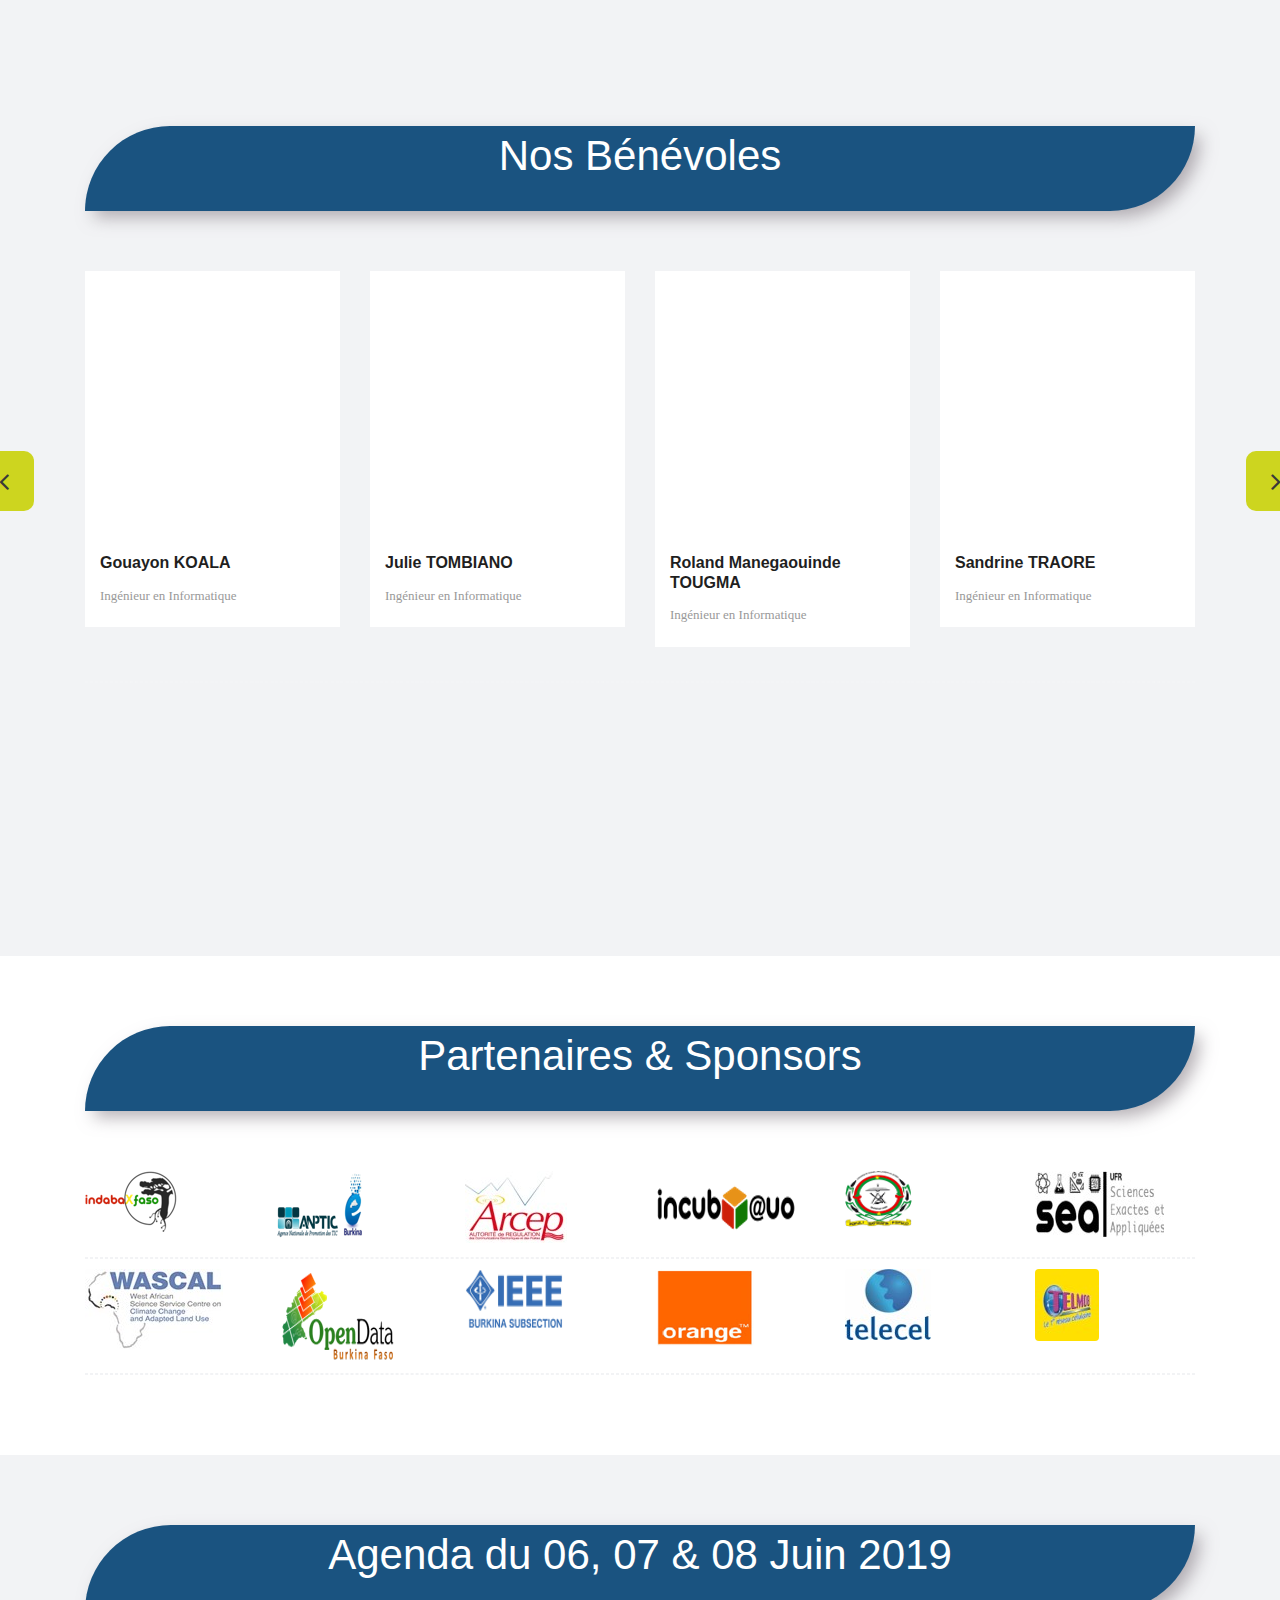
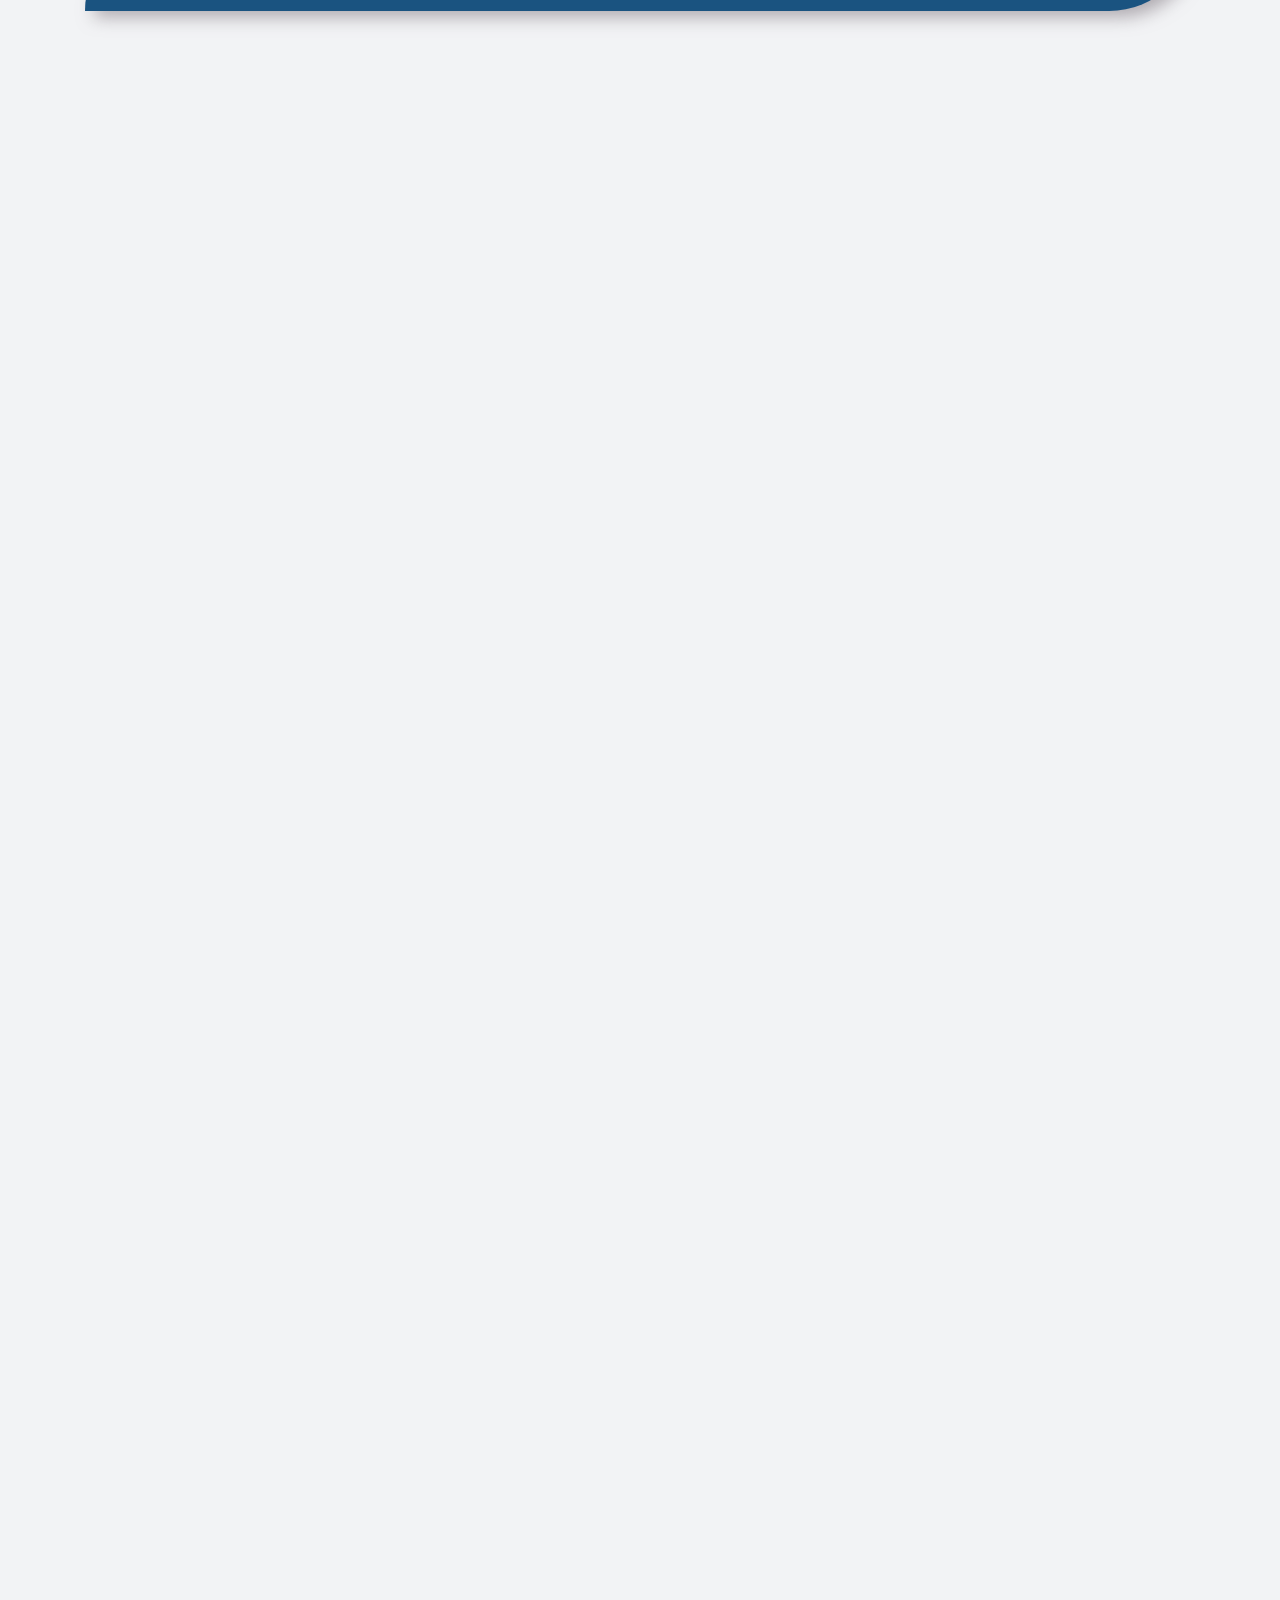
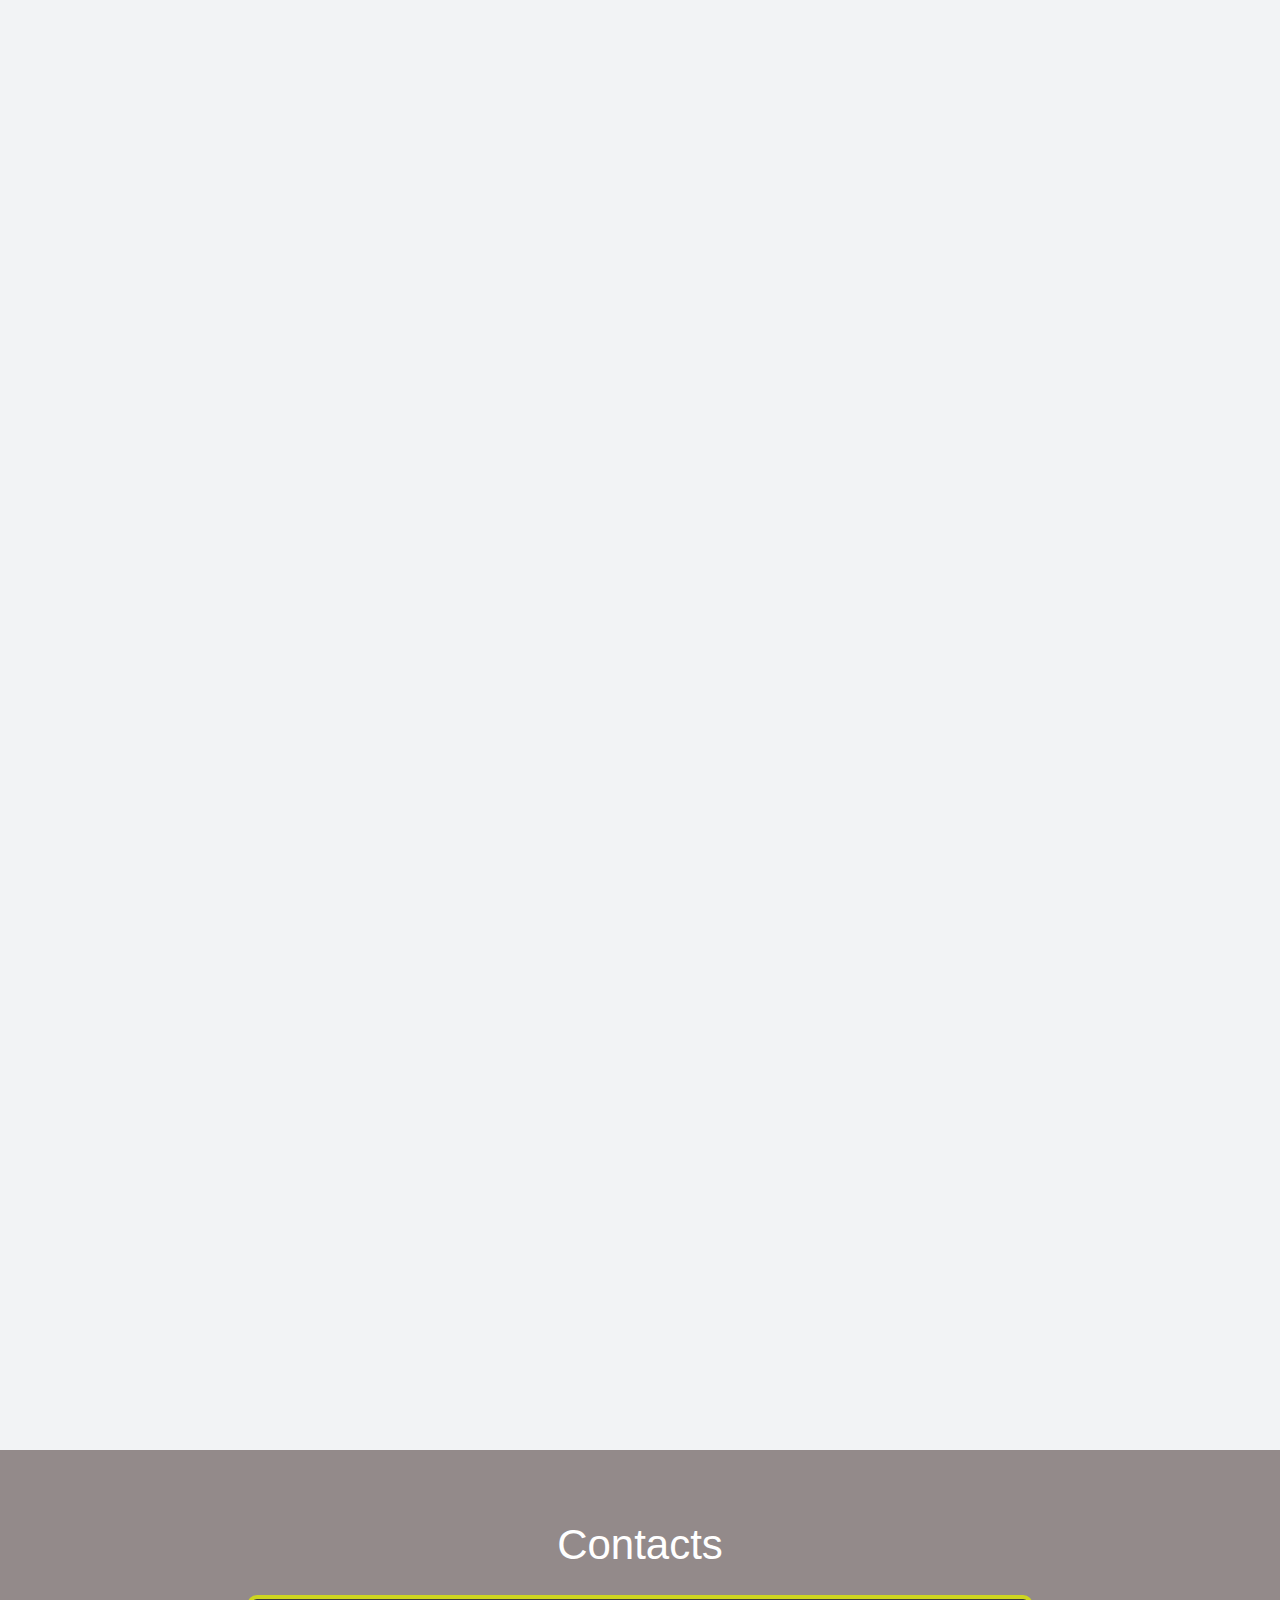
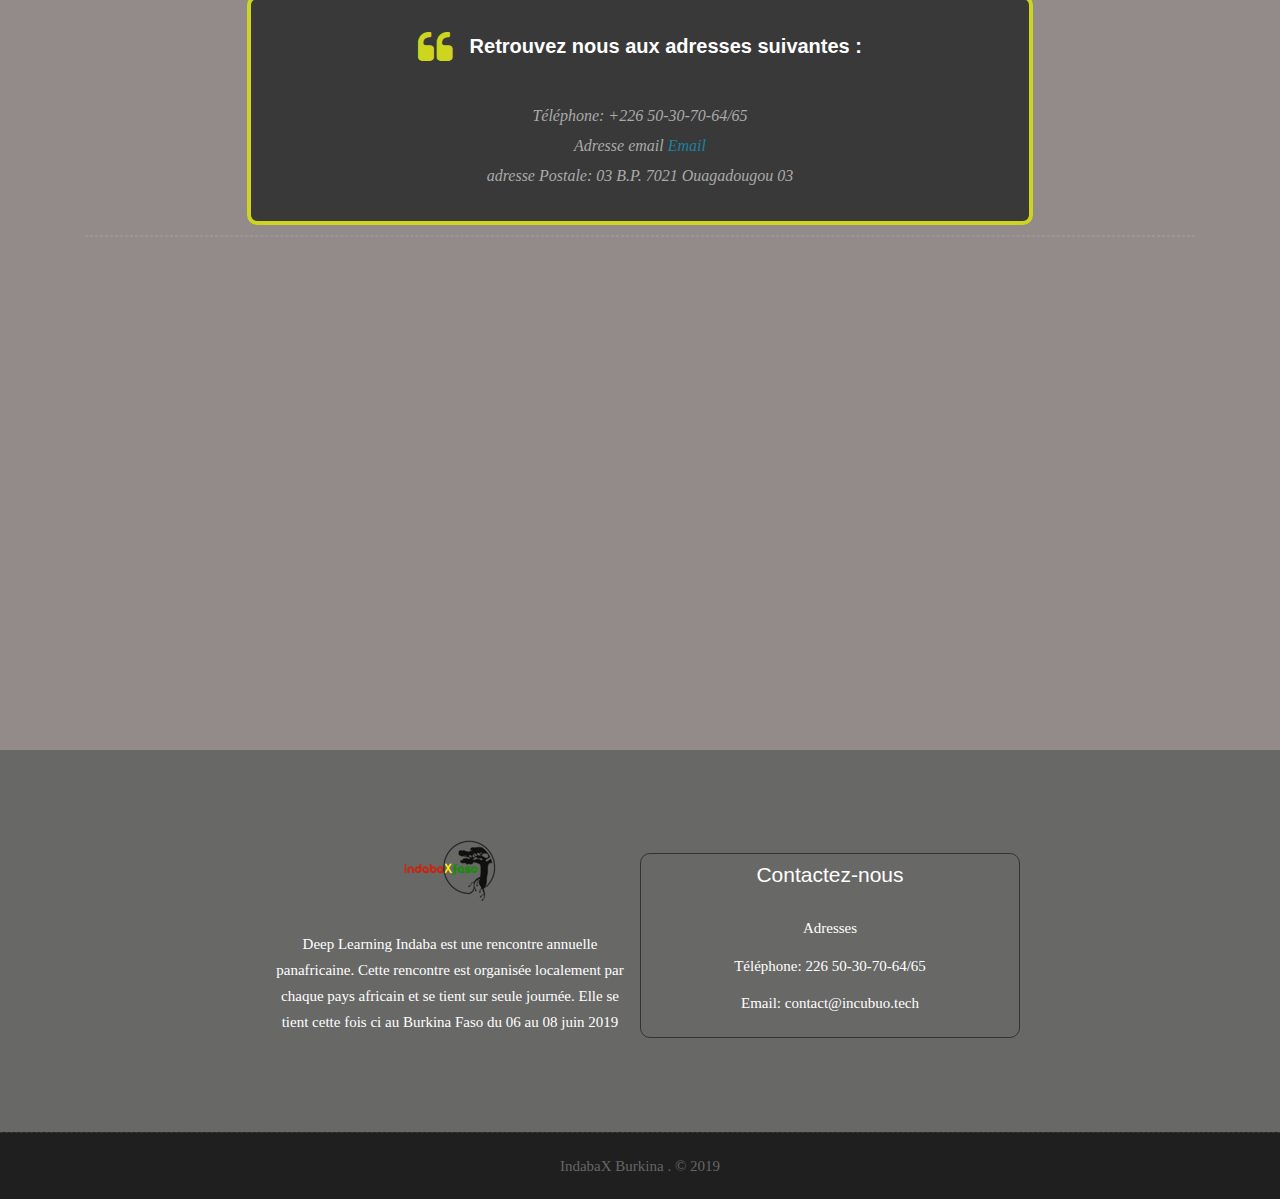
==== commit 206a1191: "Last update" ====
--- a/index.html
+++ b/index.html
@@ -540,8 +540,6 @@
                 
             </div><!-- end title -->
 
-           
-
             <div class="owl-services owlCarousel owl-carousel owl-theme">
                 <div class="service-widget">
                     <div class="post-media wow fadeIn">
@@ -635,11 +633,139 @@
                 </div>
                 <div class="service-widget">
                     <div class="post-media wow fadeIn">
+                        <a href="uploads/charlene.jpeg" data-rel="prettyPhoto[gal]" class="hoverbutton global-radius"><i class="flaticon-unlink"></i></a>
+                        <img  src="uploads/charlene.jpeg" alt="" class="rounded-circle" style="height: 250px">
+                    </div>
+                    <div class="service-dit">
+                        <h3>Charlène OJAVON</h3>
+                        <p> Ingénieur Informaticienne</p>
+                    </div>
+                </div>
+                <div class="service-widget">
+                    <div class="post-media wow fadeIn">
                         <a href="uploads/go.jpeg" data-rel="prettyPhoto[gal]" class="hoverbutton global-radius"><i class="flaticon-unlink"></i></a>
                         <img  src="uploads/go.jpeg" alt="" class="rounded-circle" style="height: 250px">
                     </div>
                     <div class="service-dit">
-                        <h3>Charlène AJOVON</h3>
+                        <h3>Eliane Birba</h3>
+                        <p> Doctorante</p>
+                    </div>
+                </div>
+
+            </div><!-- end row -->
+
+            <hr class="hr1">
+        </div><!-- end container -->
+    </div><!-- end section --> 
+
+
+
+    <div id="conferencier" class="parallax section lb">
+        <div class="container">
+            <div class="section-title text-center box-programme">
+                <h3>Nos Bénévoles</h3>
+                
+            </div><!-- end title -->
+
+            <div class="owl-services owlCarousel owl-carousel owl-theme">
+                <div class="service-widget">
+                    <div class="post-media wow fadeIn">
+                        <a href="uploads/koala.jpeg" data-rel="prettyPhoto[gal]" class="hoverbutton global-radius"><i class="flaticon-unlink"></i></a>
+                        <img  src="uploads/koala.jpeg" alt="" class="rounded-circle" style="height: 250px">
+                    </div>
+                    <div class="service-dit">
+                        <h3>Gouayon KOALA</h3>
+                        <p> Ingénieur en Informatique</p>
+                    </div>
+                </div>
+                <div class="service-widget">
+                    <div class="post-media wow fadeIn">
+                        <a href="uploads/juli.png" data-rel="prettyPhoto[gal]" class="hoverbutton global-radius"><i class="flaticon-unlink"></i></a>
+                        <img src="uploads/juli.png" alt="" class="rounded-circle" style="height: 250px">
+                    </div>
+                    <div class="service-dit">
+                        <h3>Julie TOMBIANO</h3>
+                        <p>Ingénieur en Informatique</p>
+                    </div>
+                </div>
+                 <div class="service-widget">
+                    <div class="post-media wow fadeIn">
+                        <a href="uploads/roland.jpg" data-rel="prettyPhoto[gal]" class="hoverbutton global-radius"><i class="flaticon-unlink"></i></a>
+                        <img src="uploads/roland.jpg" alt="" class="rounded-circle" style="height: 250px">
+                    </div>
+                    <div class="service-dit">
+                        <h3>Roland Manegaouinde TOUGMA</h3>
+                        <p>Ingénieur en Informatique</p>
+                    </div>
+                </div>
+                <div class="service-widget">
+                    <div class="post-media wow fadeIn">
+                        <a href="uploads/sandrine.jpg" data-rel="prettyPhoto[gal]" class="hoverbutton global-radius"><i class="flaticon-unlink"></i></a>
+                        <img src="uploads/sandrine.jpg" alt="" class="rounded-circle" style="height: 250px">
+                    </div>
+                    <div class="service-dit">
+                        <h3>Sandrine TRAORE</h3>
+                        <p>Ingénieur en Informatique</p>
+                    </div>
+                </div>
+                <div class="service-widget">
+                    <div class="post-media wow fadeIn">
+                        <a href="uploads/luciano.jpg" data-rel="prettyPhoto[gal]" class="hoverbutton global-radius"><i class="flaticon-unlink"></i></a>
+                        <img  src="uploads/luciano.jpg" alt="" class="rounded-circle" style="height: 250px">
+                    </div>
+                    <div class="service-dit">
+                        <h3>Luciano OUEDRAOGO</h3>
+                        <p> Ingénieur en Informatique</p>
+                    </div>
+                </div>
+                <div class="service-widget">
+                    <div class="post-media wow fadeIn">
+                        <a href="uploads/leo.jpg" data-rel="prettyPhoto[gal]" class="hoverbutton global-radius"><i class="flaticon-unlink"></i></a>
+                        <img  src="uploads/leo.jpg" alt="" class="rounded-circle" style="height: 250px">
+                    </div>
+                    <div class="service-dit">
+                        <h3></h3>
+                        <h3>Manegawindin Leonard SAWADOGO</h3>
+                        <p> Ingénieur en Informatique</p>
+                    </div>
+                </div>
+                <div class="service-widget">
+                    <div class="post-media wow fadeIn">
+                        <a href="uploads/henry.jpg" data-rel="prettyPhoto[gal]" class="hoverbutton global-radius"><i class="flaticon-unlink"></i></a>
+                        <img  src="uploads/henry.jpg" alt="" class="rounded-circle" style="height: 250px">
+                    </div>
+                    <div class="service-dit">
+                        <h3>Martin KIENDREBEOG</h3>
+                        <p> Ingenieur en sécurité informatique/ANSSI</p>
+                    </div>
+                </div>
+                <div class="service-widget">
+                    <div class="post-media wow fadeIn">
+                        <a href="uploads/tinto.jpeg" data-rel="prettyPhoto[gal]" class="hoverbutton global-radius"><i class="flaticon-unlink"></i></a>
+                        <img  src="uploads/tinto.jpeg" alt="" class="rounded-circle" style="height: 250px">
+                    </div>
+                    <div class="service-dit">
+                        <h3>T. Idriss TINTO</h3>
+                        <p> Coordonnateur de Open Burkina</p>
+                    </div>
+                </div>
+                 <div class="service-widget">
+                    <div class="post-media wow fadeIn">
+                        <a href="uploads/kader1.jpeg" data-rel="prettyPhoto[gal]" class="hoverbutton global-radius"><i class="flaticon-unlink"></i></a>
+                        <img  src="uploads/kader1.jpeg" alt="" class="rounded-circle" style="height: 250px">
+                    </div>
+                    <div class="service-dit">
+                        <h3>Abdoul Kader KABORE</h3>
+                        <p> Ingénieur-Data Scientist</p>
+                    </div>
+                </div>
+                <div class="service-widget">
+                    <div class="post-media wow fadeIn">
+                        <a href="uploads/charlene.jpeg" data-rel="prettyPhoto[gal]" class="hoverbutton global-radius"><i class="flaticon-unlink"></i></a>
+                        <img  src="uploads/charlene.jpeg" alt="" class="rounded-circle" style="height: 250px">
+                    </div>
+                    <div class="service-dit">
+                        <h3>Charlène OJAVON</h3>
                         <p> Ingénieur Informaticienne</p>
                     </div>
                 </div>
@@ -656,18 +782,7 @@
 
             </div><!-- end row -->
 
-
-            
-
-
-
-
-
-
-
             <hr class="hr1">
-
-            
         </div><!-- end container -->
     </div><!-- end section --> 
 
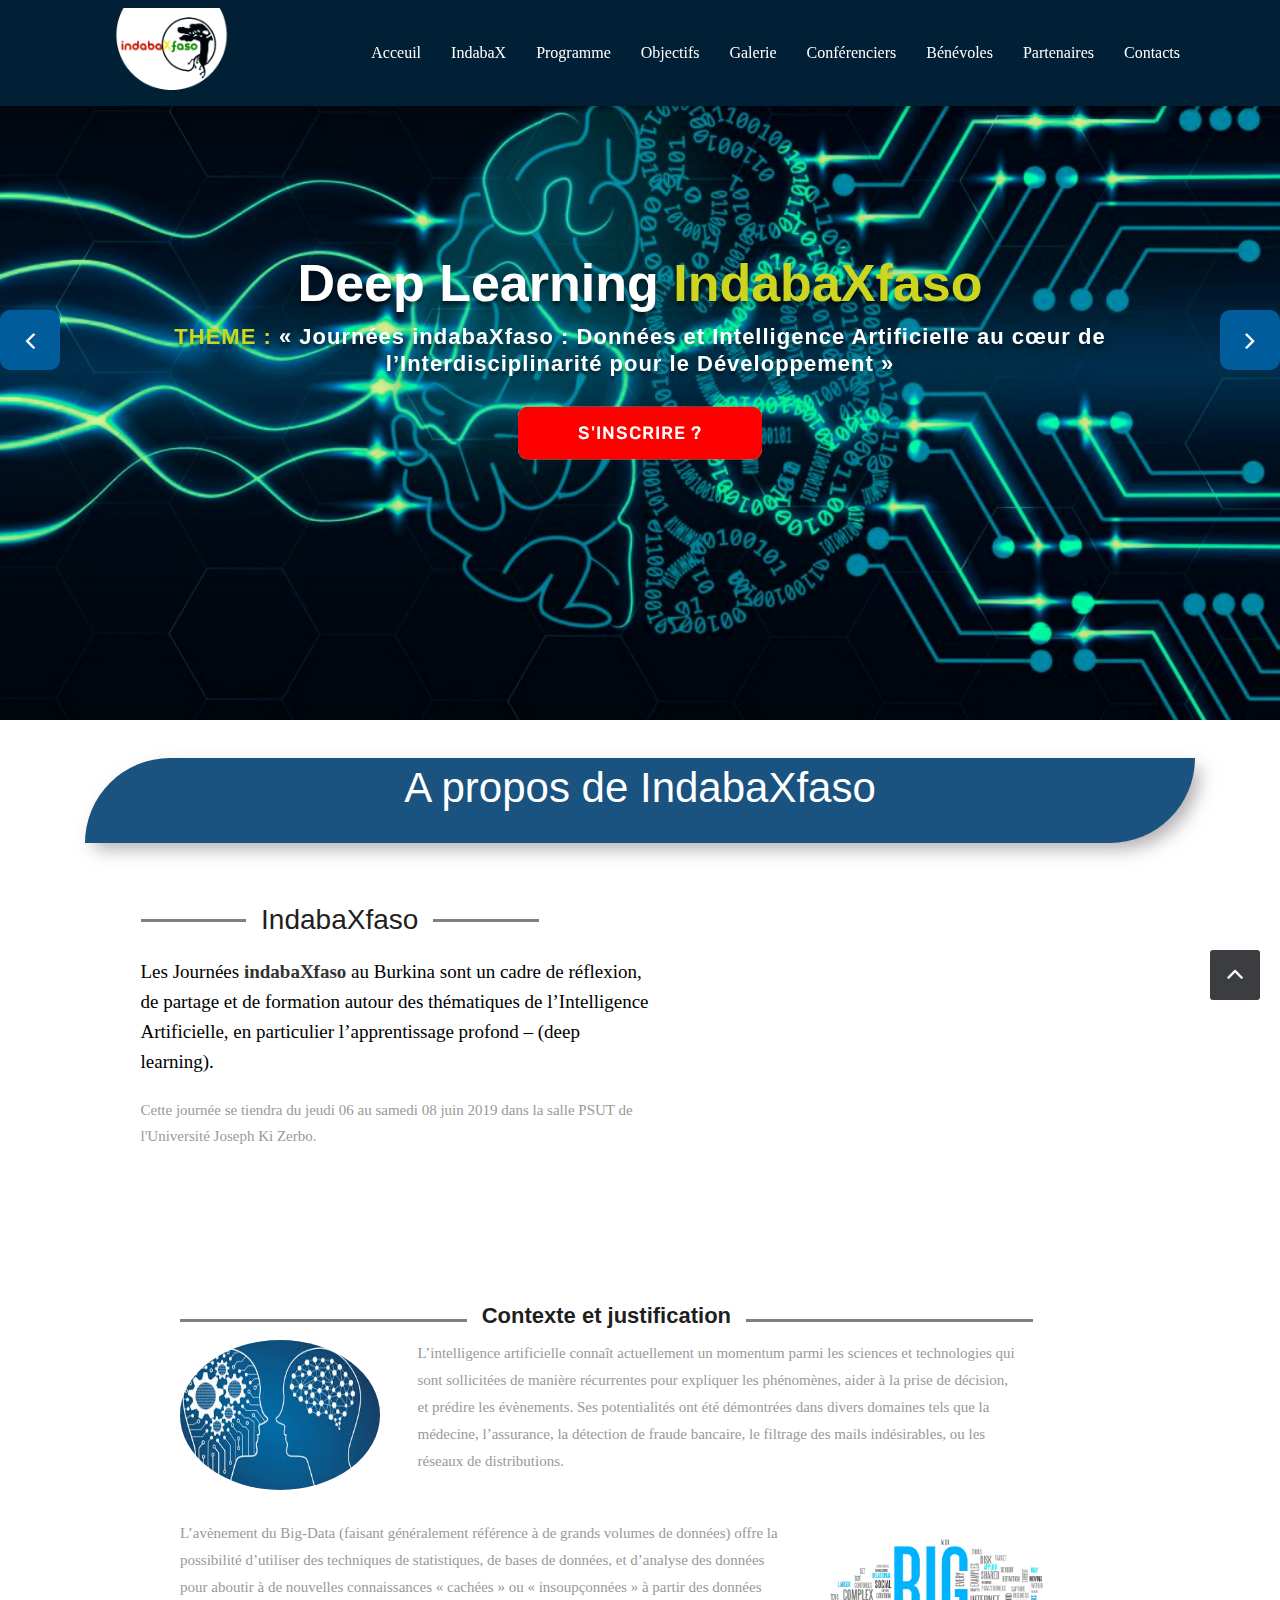
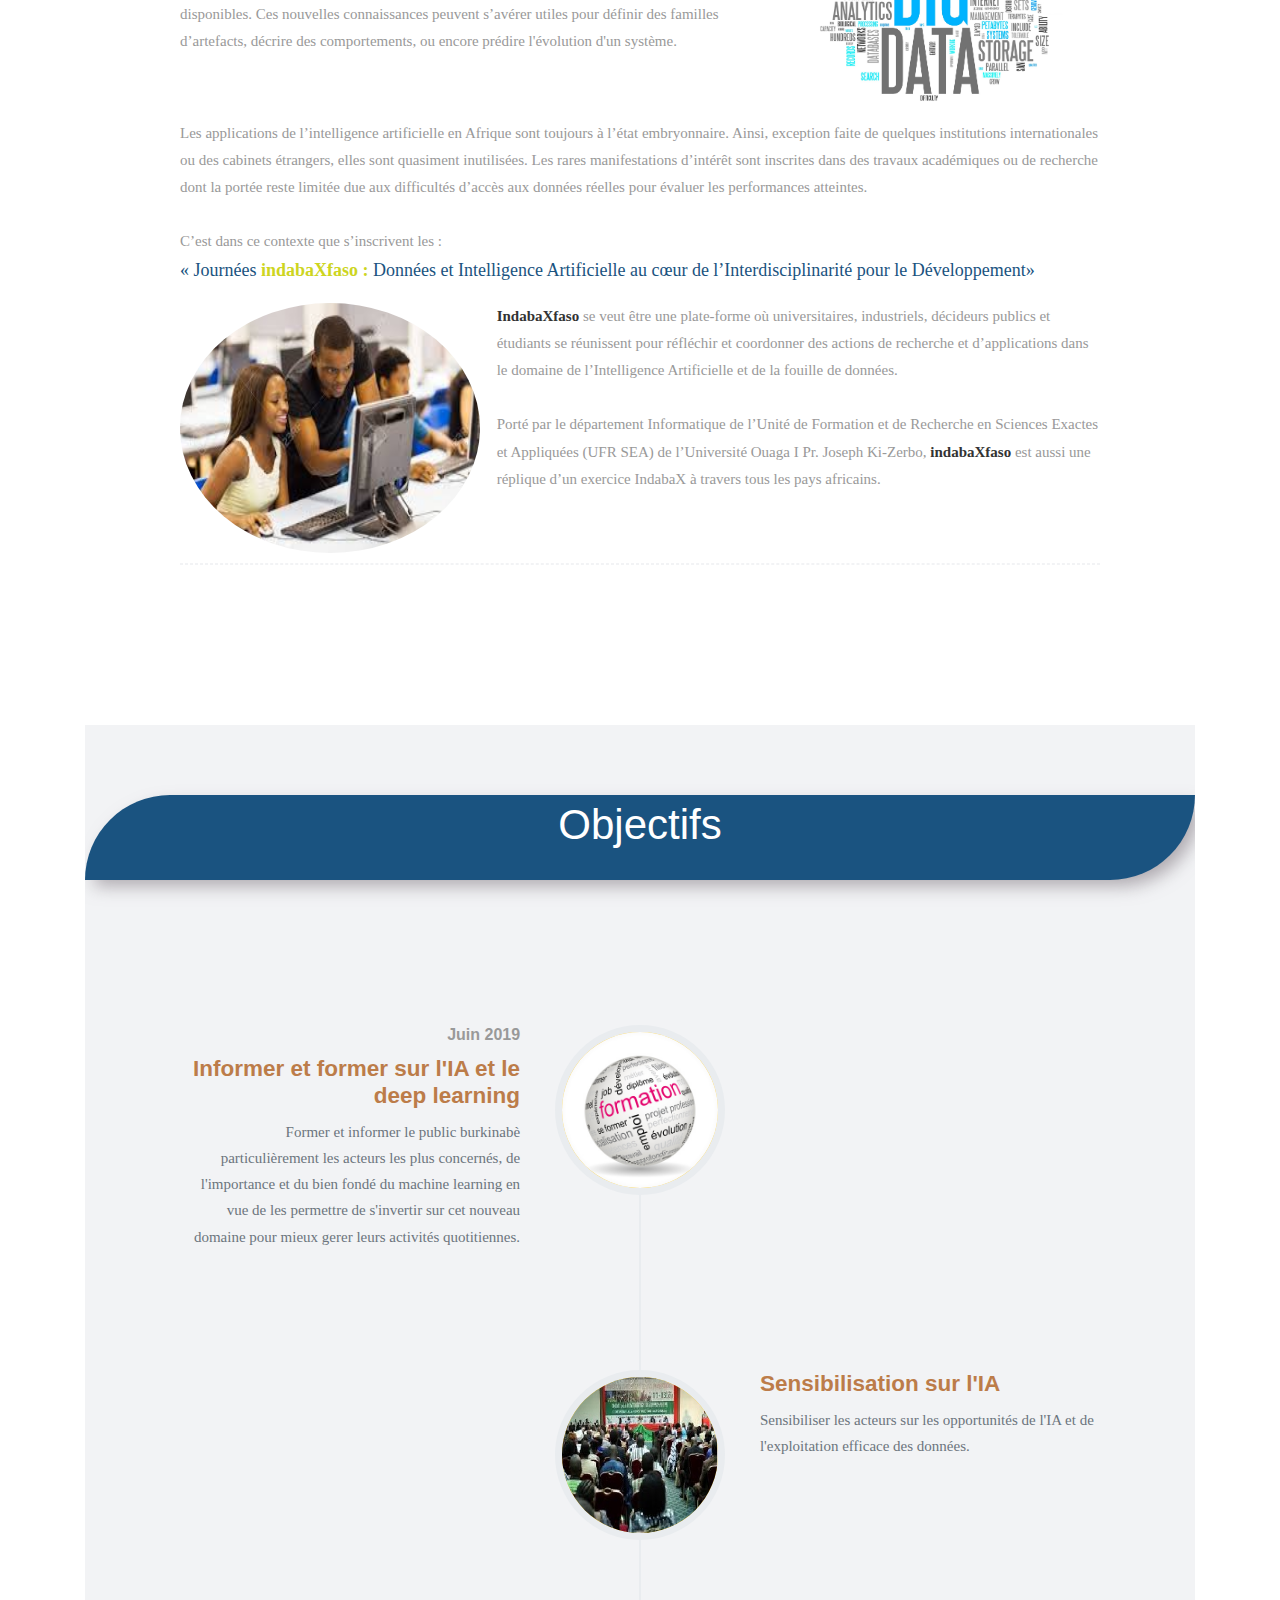
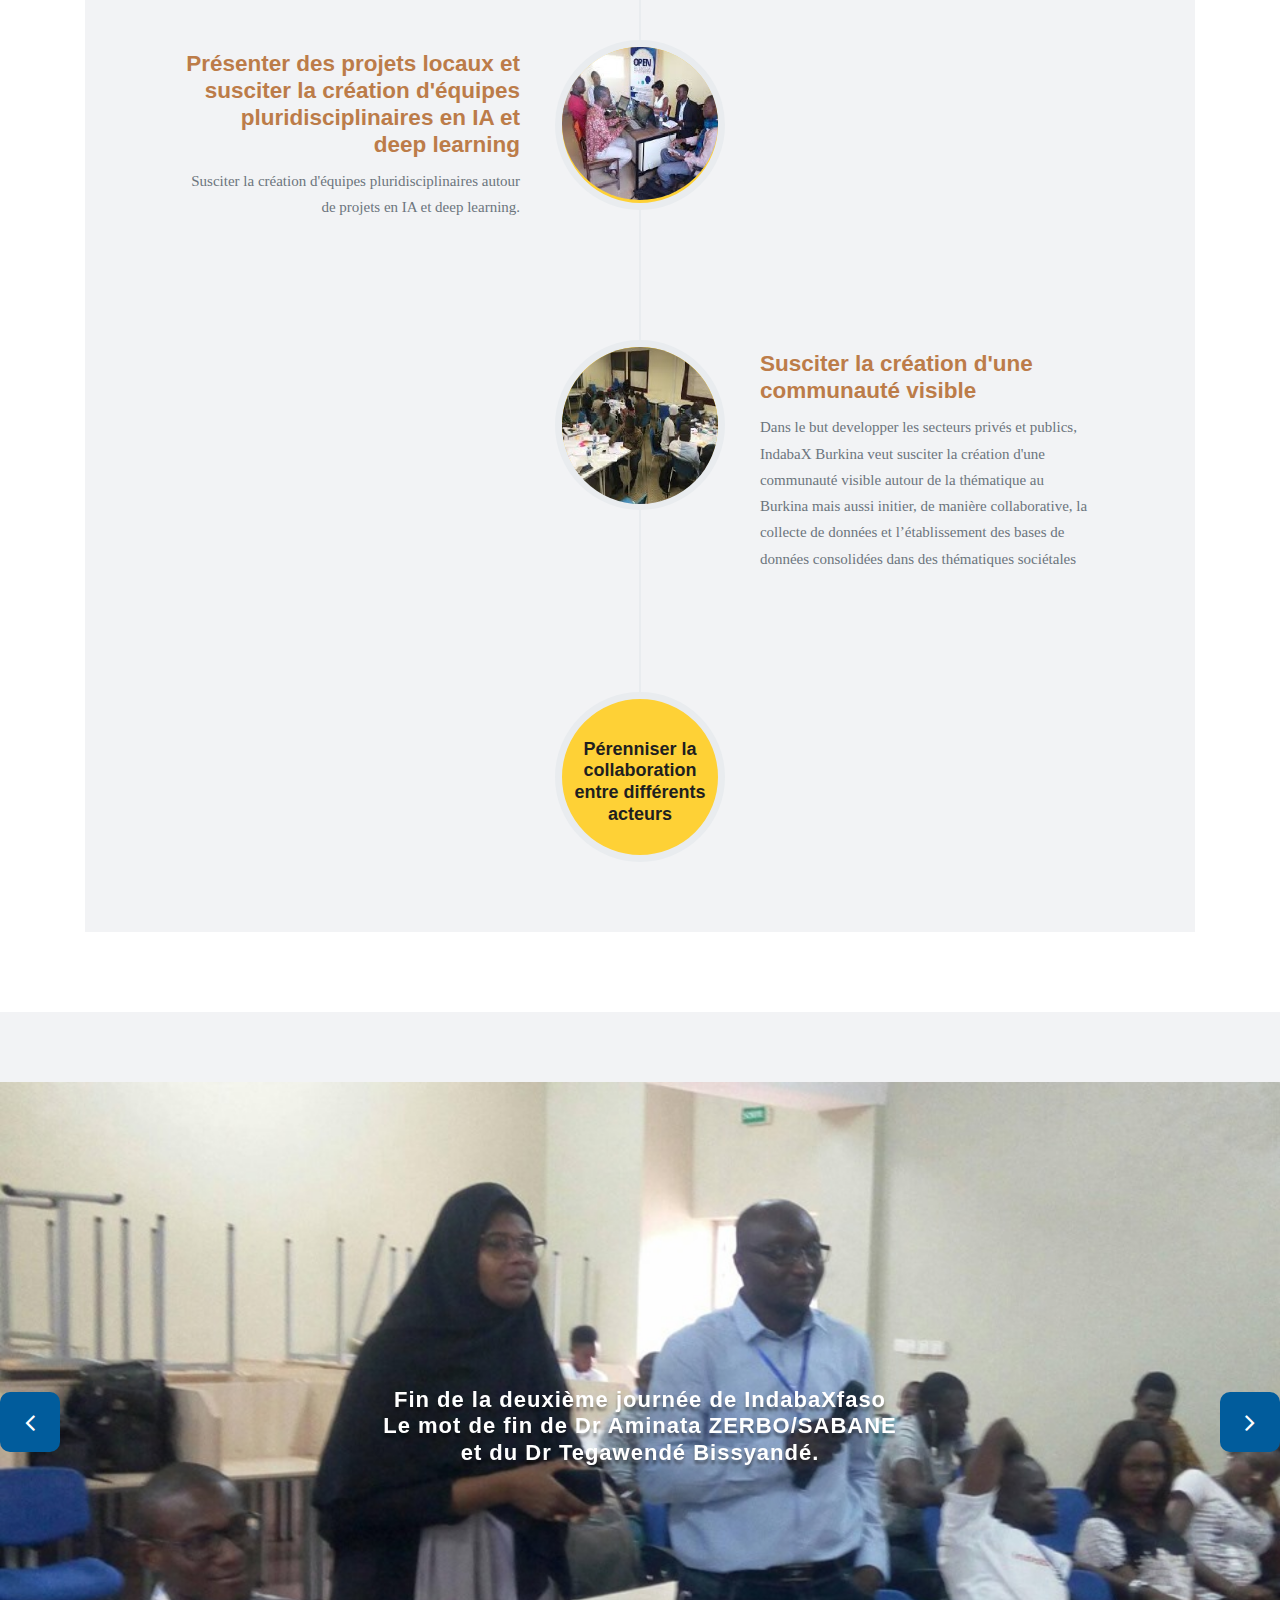
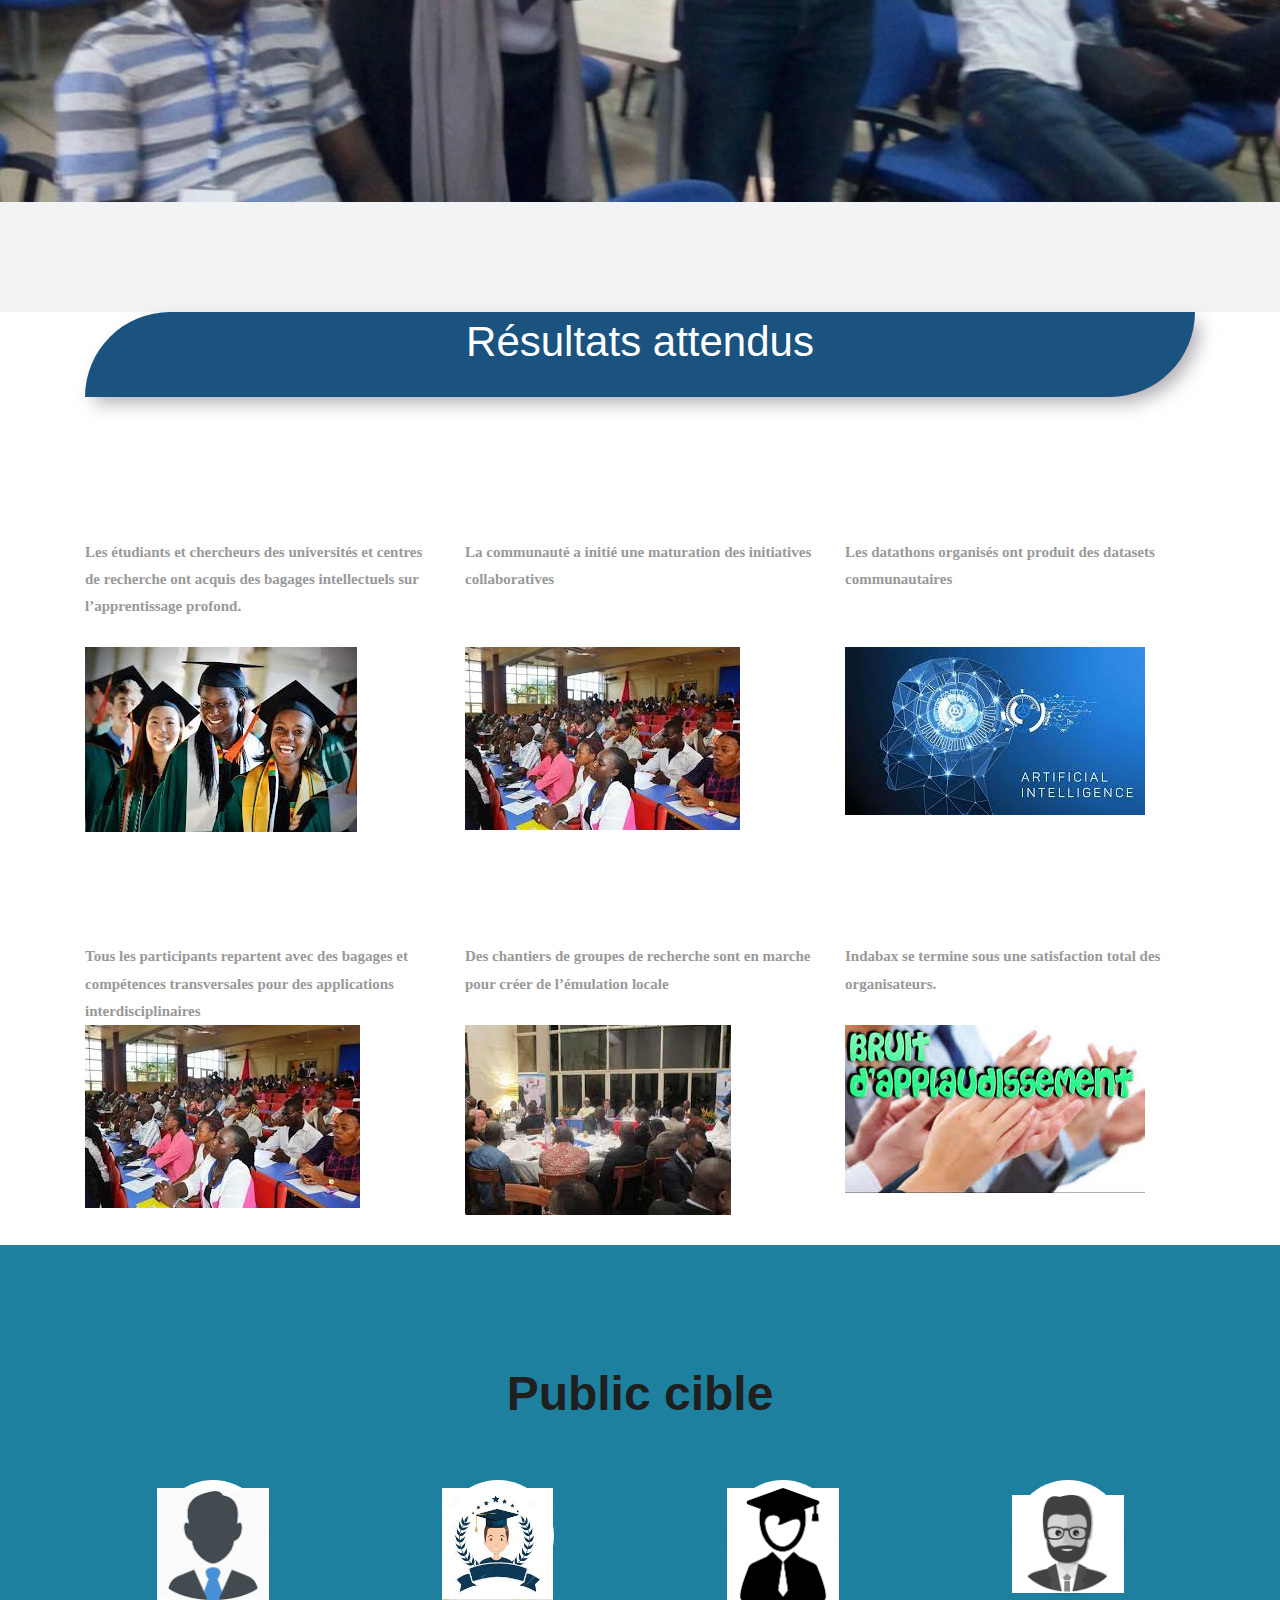
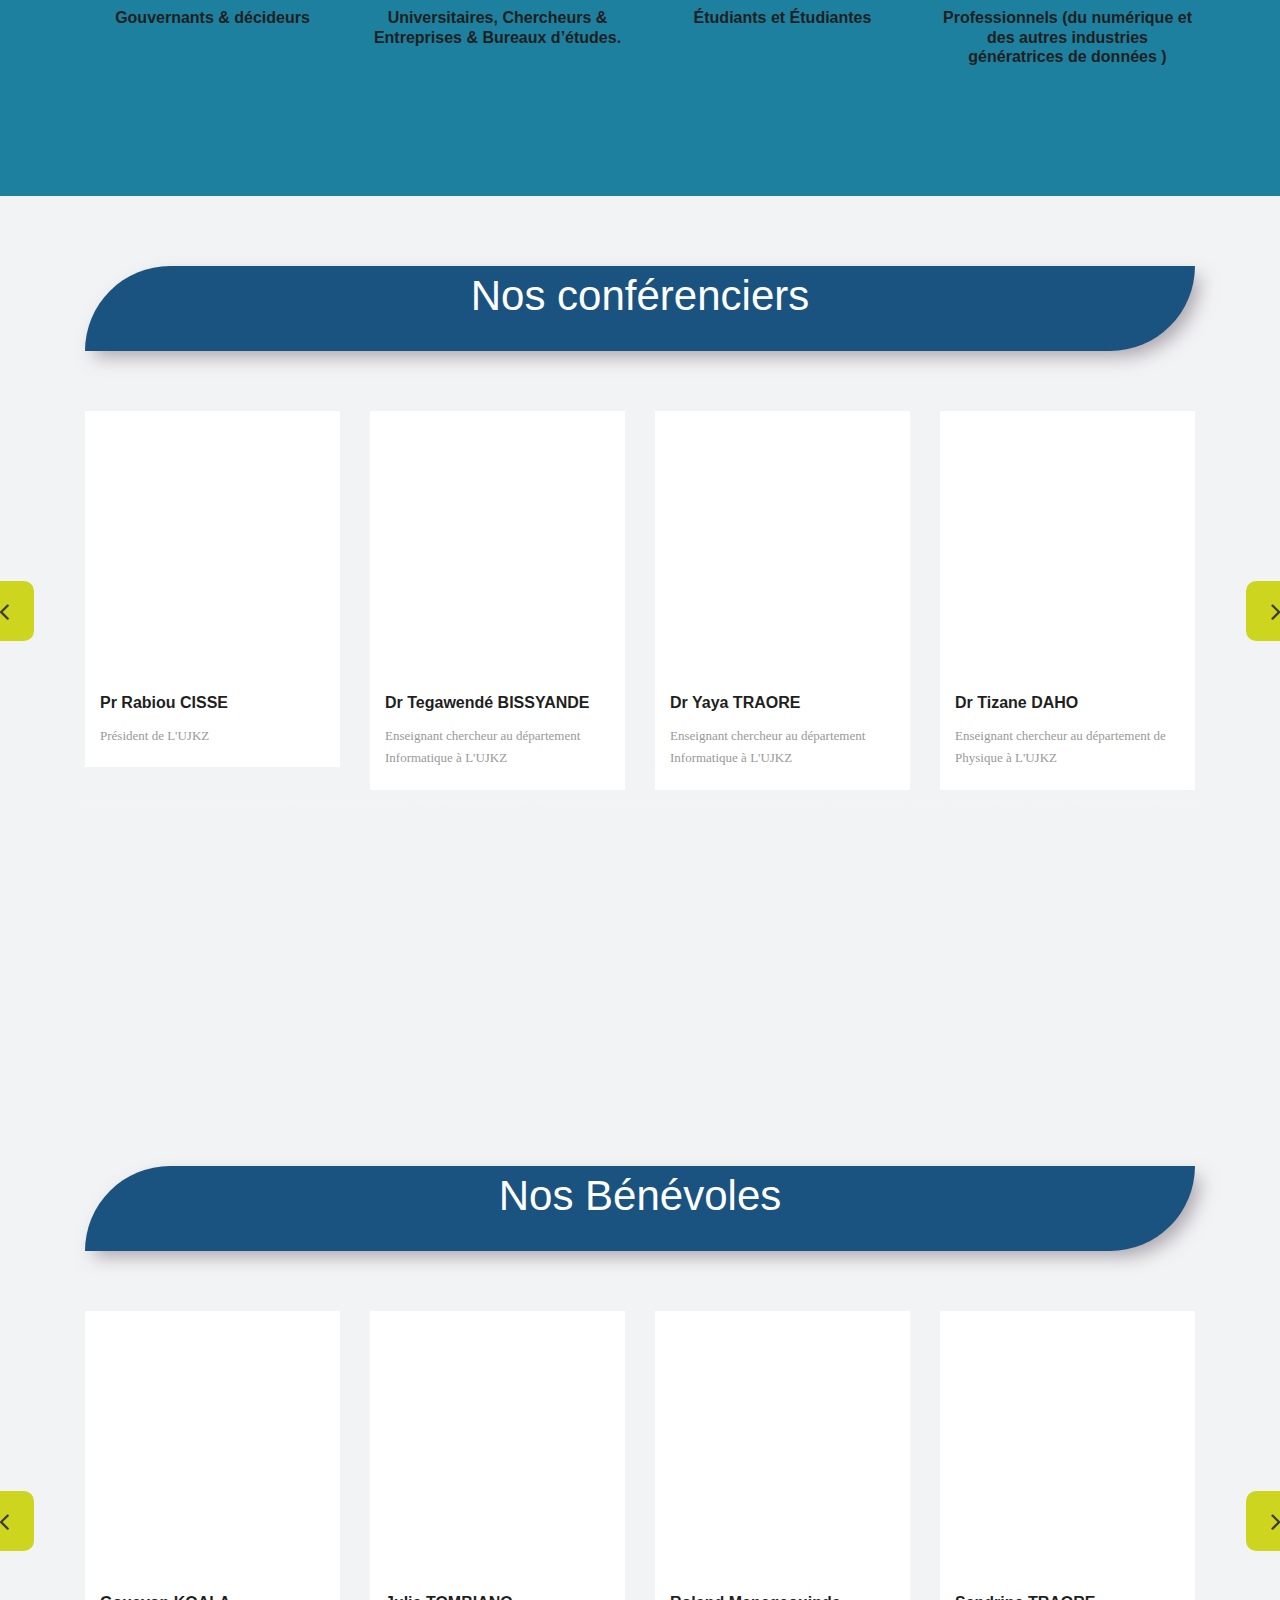
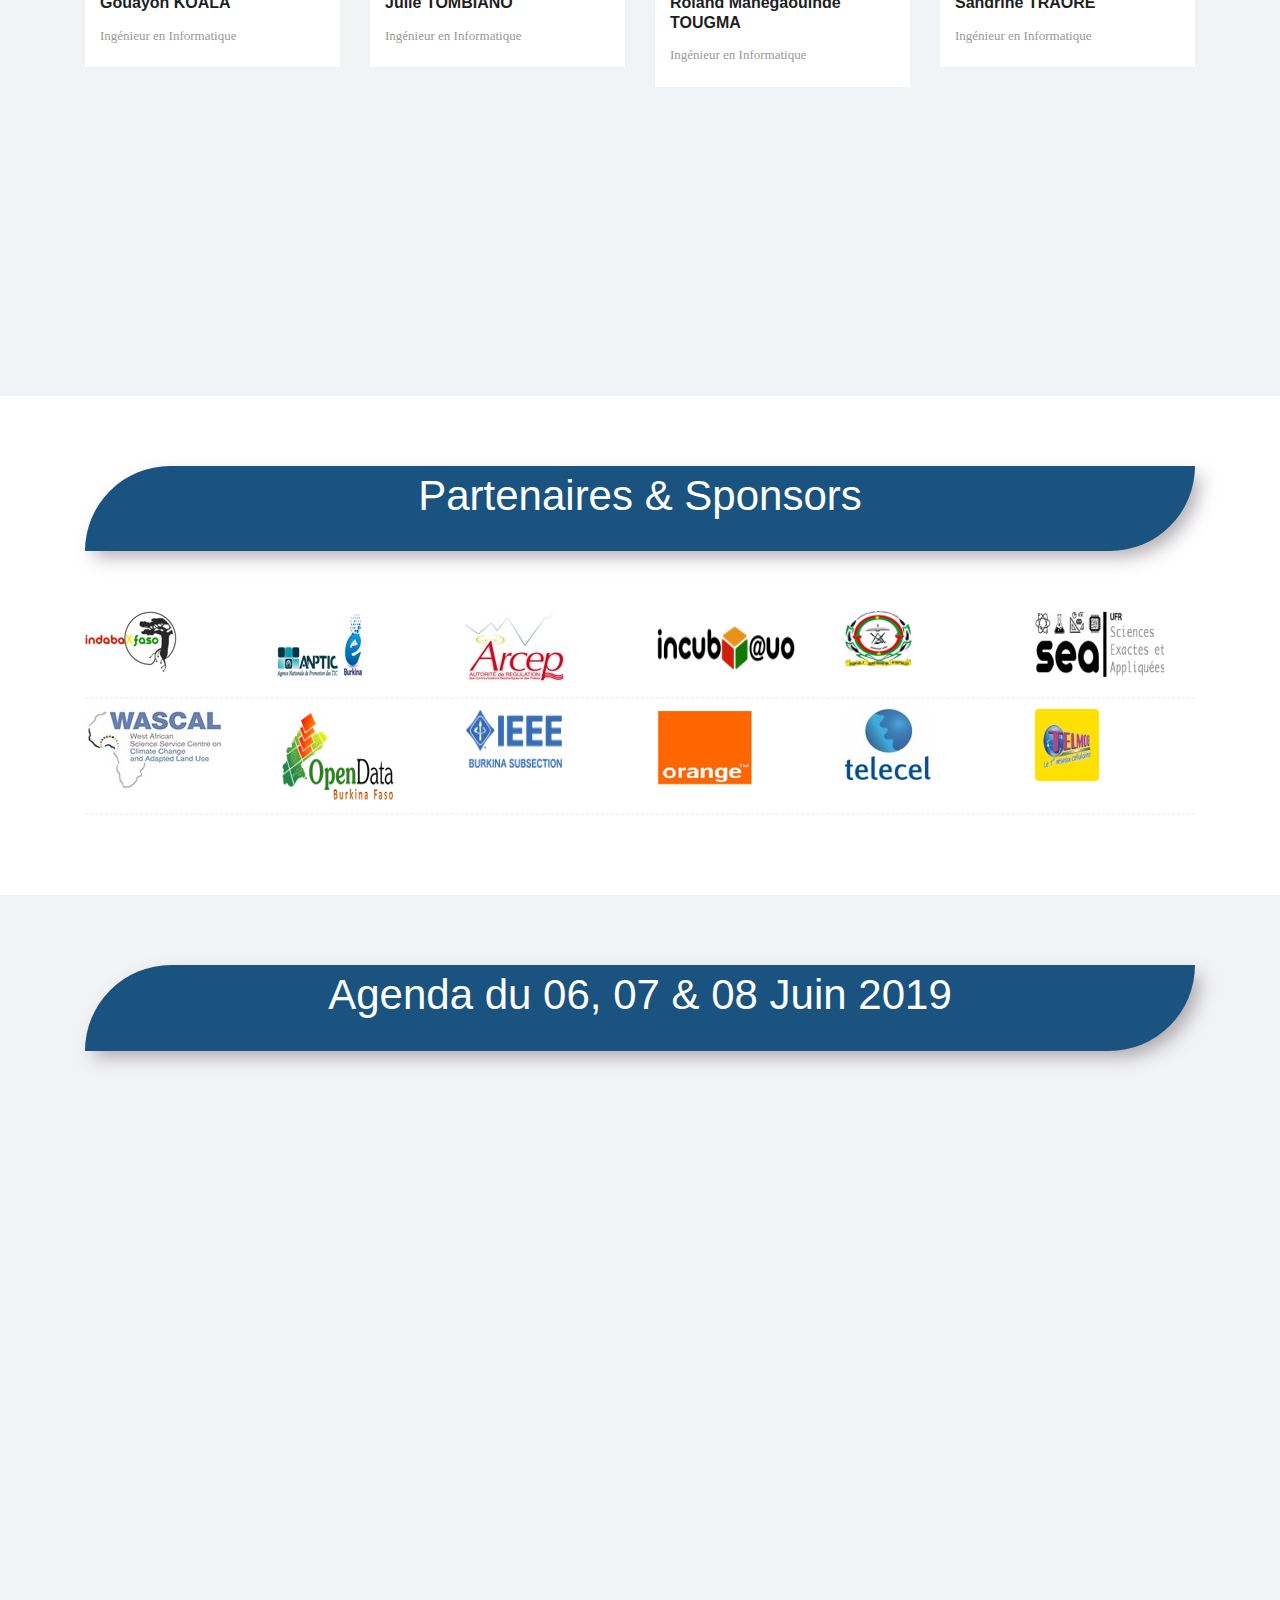
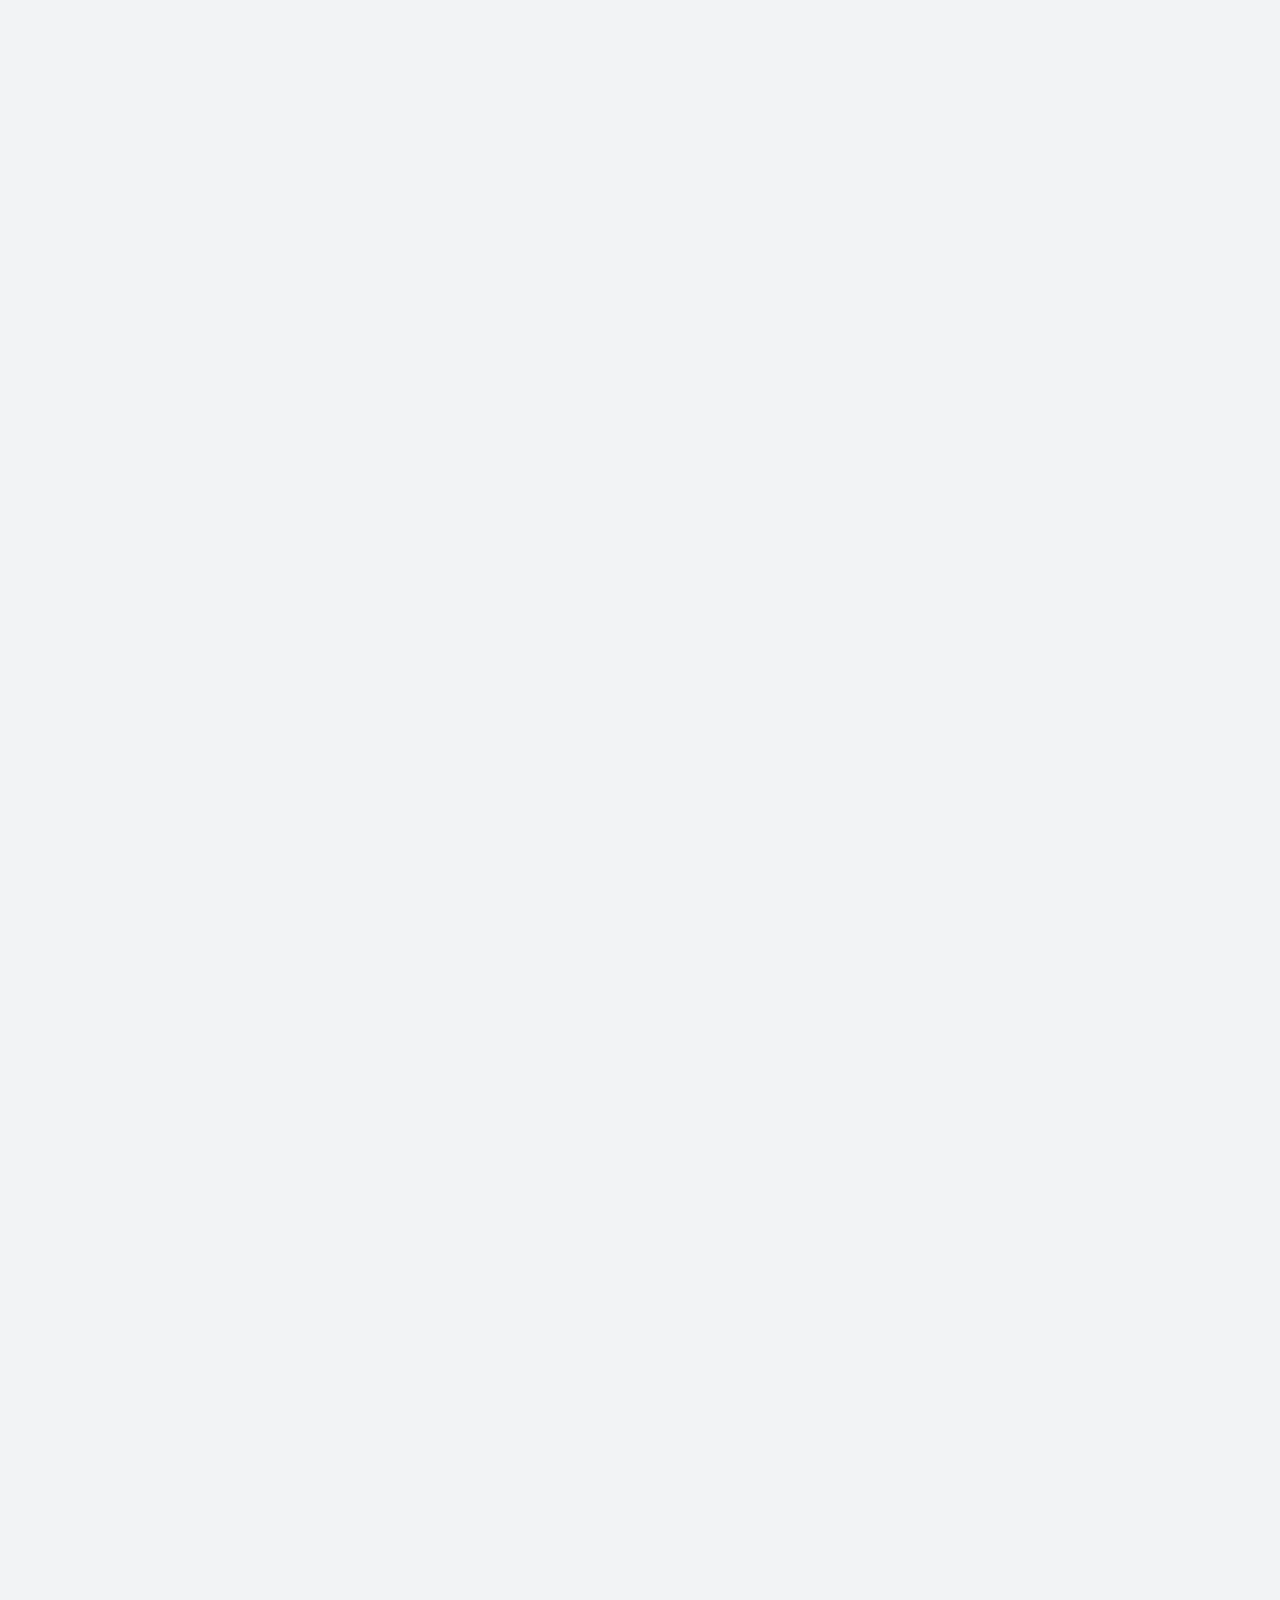
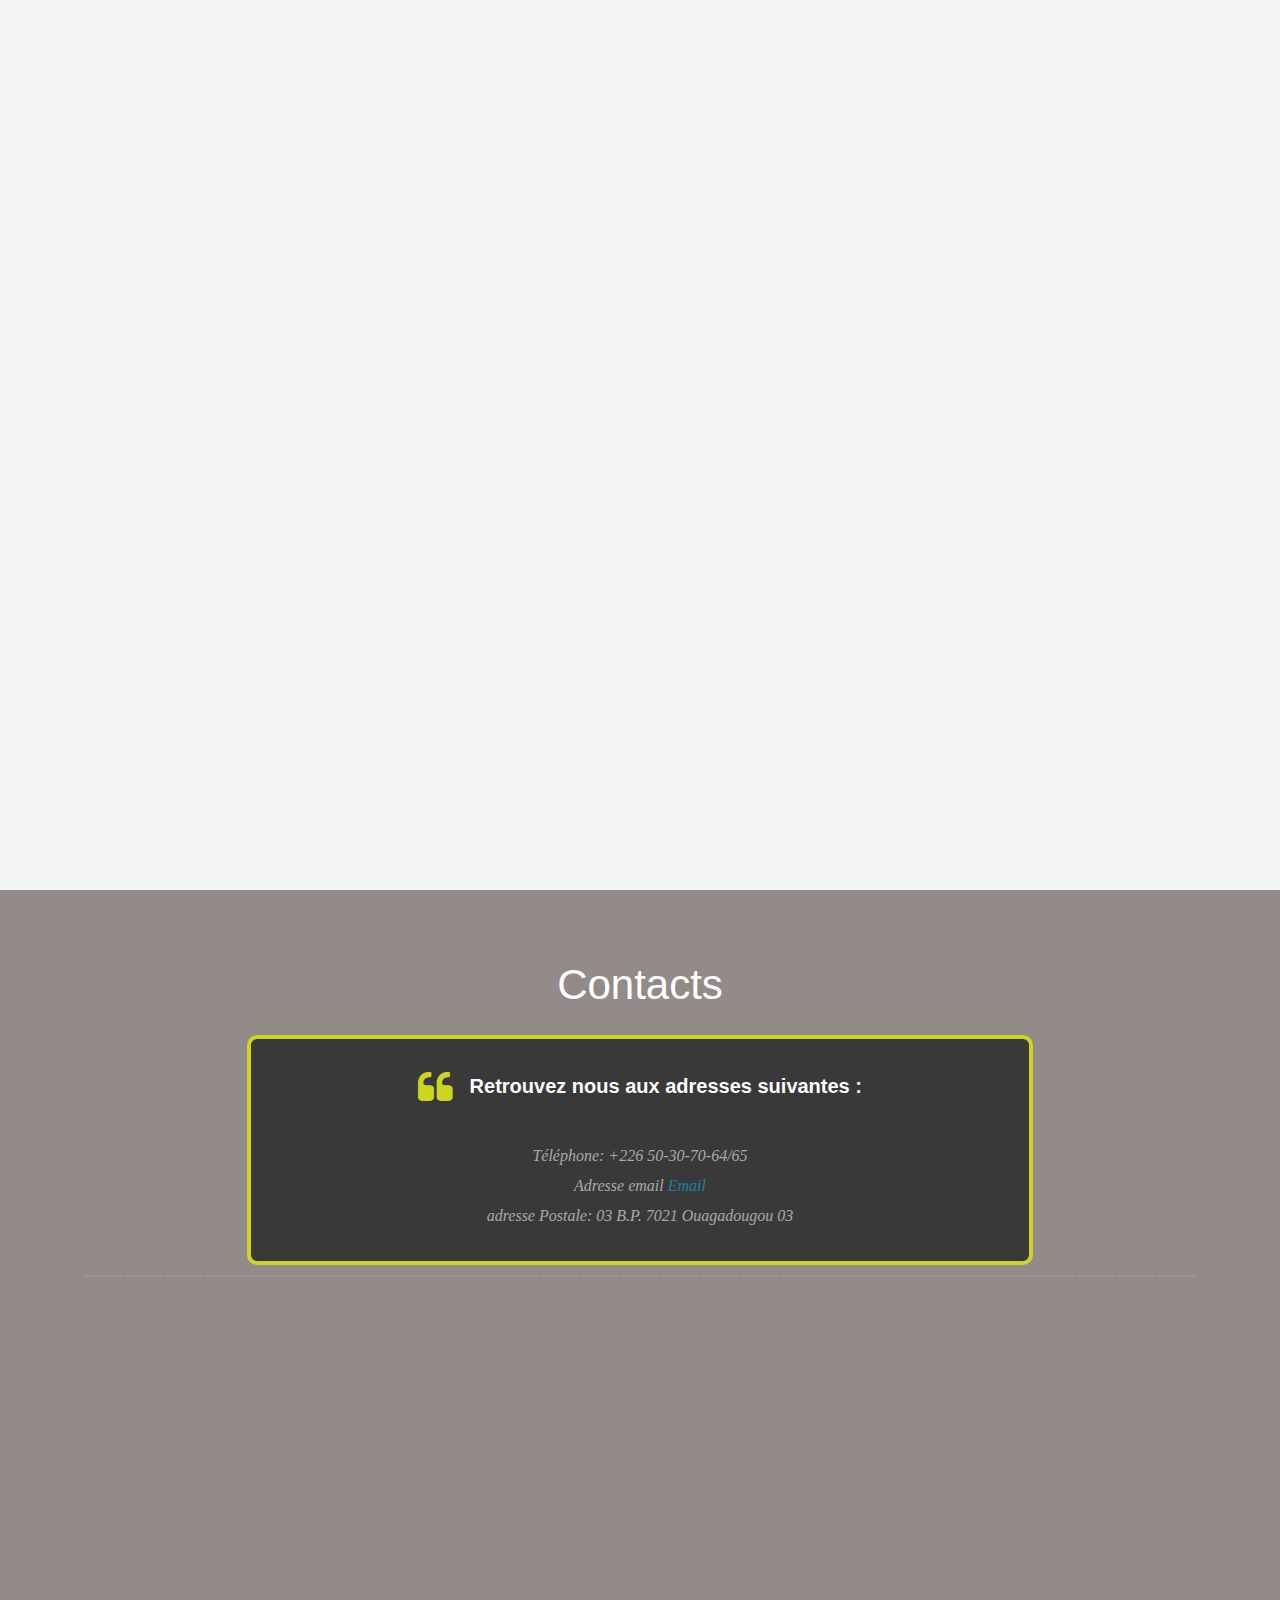
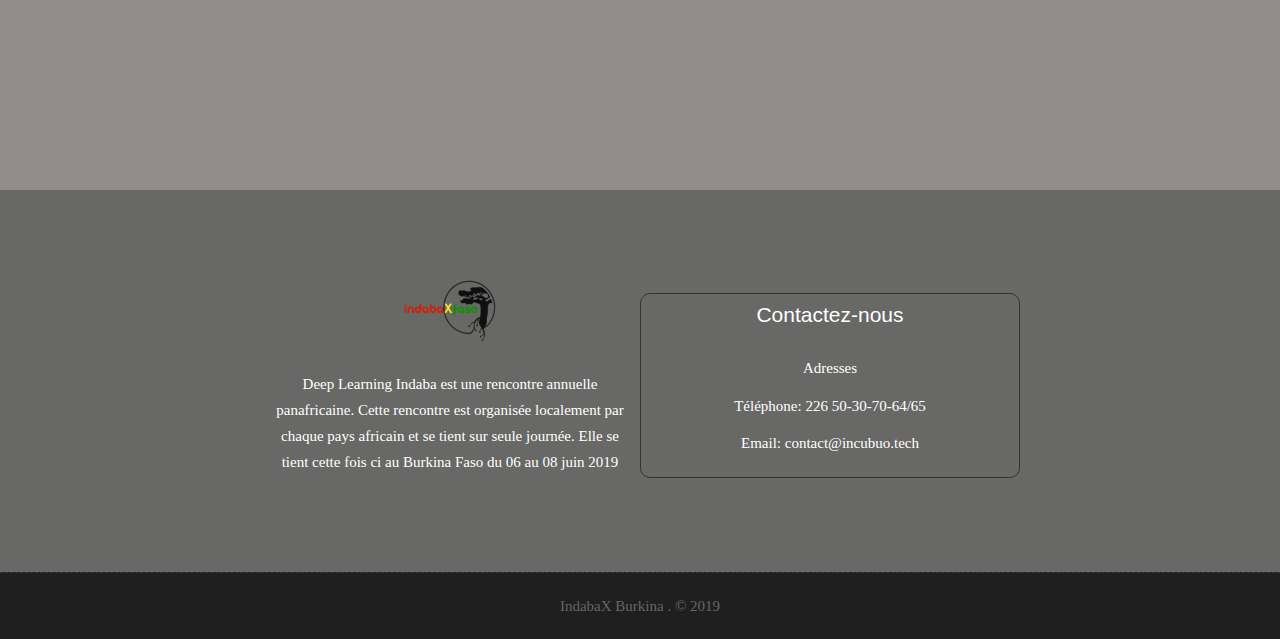
==== commit 12262305: "Mise à jour de la galerie" ====
--- a/index.html
+++ b/index.html
@@ -76,7 +76,9 @@
                         <li><a href="#about">IndabaX</a></li>
                         <li><a href="#features">Programme</a></li>
                         <li><a href="#objectifs">Objectifs</a></li>
+                        <li><a href="#galerie">Galerie</a></li>
                         <li><a href="#conferencier">Conférenciers</a></li>
+                        <li><a href="#benevoles">Bénévoles</a></li>
                         <li><a href="#partenaires">Partenaires</a></li>
                         <li><a href="#contacts">Contacts</a></li>
                     </ul>
@@ -160,6 +162,10 @@
     <div id="about" class="section wb" style="position: auto;margin-top:50vh; ">
         
 
+
+
+        
+
         
         <div class="container">
             <div class="section-title text-center box-programme" id="DivClignotante" style="visibility:visible; margin-top:5vh" color="blue;">
@@ -195,6 +201,9 @@
 
                     </div><!-- end messagebox -->
                 </div><!-- end col -->
+
+
+                
 
                 
 
@@ -289,6 +298,7 @@
     <!-- About -->
   <section id="about">
     <div class="container">
+        <div id="objectifs" class="parallax section lb">
 
         <div class="section-title text-center box-programme">
                 <h3>Objectifs</h3>
@@ -365,10 +375,276 @@
           </ul>
         </div>
       </div>
+  </div>
     </div>
   </section>
 
-
+ <div id="galerie" class="parallax section lb">
+<div class="slider-area" style="width: 100%">
+        <div class="slider-wrapper owl-carousel intro">
+
+            <div class="slider-item text-center home-one-slider-otem slider-item-four slider-bg-one1 showSlide diaporama">
+                <div class="container">
+                    
+                    <div class="row">
+                        <div class="col-lg-12">
+                            <div class="slider-content-area">
+                                <div class="slide-text">
+                                    <h2>
+                                            Fin de la deuxième journée de IndabaXfaso </br>
+
+                                            Le mot de fin de Dr Aminata ZERBO/SABANE </br>
+                                             et du Dr Tegawendé Bissyandé. 
+                                        </h2>
+                                </div>
+                            </div>
+    
+                        </div>
+                    </div>
+                </div>
+            </div>
+            <div class="slider-item text-center home-one-slider-otem slider-item-four slider-bg-two2 showSlide ">
+                <div class="container">
+                    <div class="row">
+                        <div class="col-lg-12">
+                            <div class="slider-content-area">
+                                <div class="slide-text">
+                                    <h2>Phase des questions sur le premier tutoriel de la soirée. </h2>
+                                    
+                                </div>
+                            </div>
+                        </div>
+                    </div>
+
+                    
+                </div>
+            </div>
+            <div class="slider-item text-center home-one-slider-otem slider-item-four slider-bg-three51 showSlide">
+                <div class="container">
+                    <div class="row">
+                        <div class="col-lg-12">
+                            <div class="slider-content-area">
+                                <div class="slide-text">
+                                    <h3>Tutoriel, présenté par Dr Marcus Kaboret Enseignant-chercheur sur l'introduction au Deep Learning. </h3>
+                                </div>
+                            </div>
+                        </div>
+                    </div>
+                </div>
+            </div>
+             <div class="slider-item text-center home-one-slider-otem slider-item-four slider-bg-6 showSlide">
+                <div class="container">
+                    <div class="row">
+                        <div class="col-lg-12">
+                            <div class="slider-content-area">
+                                <div class="slide-text">
+                                    <h2>Reprise des échanges</h2>
+                                </div>
+                            </div>
+                        </div>
+                    </div>
+                </div>
+            </div>
+             <div class="slider-item text-center home-one-slider-otem slider-item-four slider-bg-7 showSlide">
+                <div class="container">
+                    <div class="row">
+                        <div class="col-lg-12">
+                            <div class="slider-content-area">
+                                <div class="slide-text">
+                                    
+                                </div>
+                            </div>
+                        </div>
+                    </div>
+                </div>
+            </div>
+            <div class="slider-item text-center home-one-slider-otem slider-item-four slider-bg-11 showSlide">
+                <div class="container">
+                    <div class="row">
+                        <div class="col-lg-12">
+                            <div class="slider-content-area">
+                                <div class="slide-text">
+                                    <h2>Les participants du 1er jour</h2>
+                                </div>
+                            </div>
+                        </div>
+                    </div>
+                </div>
+            </div>
+            <div class="slider-item text-center home-one-slider-otem slider-item-four slider-bg-12 showSlide">
+                <div class="container">
+                    <div class="row">
+                        <div class="col-lg-12">
+                            <div class="slider-content-area">
+                                <div class="slide-text">
+                                    <h2>Les participants du 1er jour</h2>
+                                </div>
+                            </div>
+                        </div>
+                    </div>
+                </div>
+            </div>
+            <div class="slider-item text-center home-one-slider-otem slider-item-four slider-bg-13 showSlide">
+                <div class="container">
+                    <div class="row">
+                        <div class="col-lg-12">
+                            <div class="slider-content-area">
+                                <div class="slide-text">
+                                    <h2>Intervention du Dr Yaya TRAORE</h2>
+                                </div>
+                            </div>
+                        </div>
+                    </div>
+                </div>
+            </div>
+            <div class="slider-item text-center home-one-slider-otem slider-item-four slider-bg-14 showSlide">
+                <div class="container">
+                    <div class="row">
+                        <div class="col-lg-12">
+                            <div class="slider-content-area">
+                                <div class="slide-text">
+                                    <h2>Les bénévoles au service sécretariat</h2>
+                                </div>
+                            </div>
+                        </div>
+                    </div>
+                </div>
+            </div>
+           
+            <div class="slider-item text-center home-one-slider-otem slider-item-four slider-bg-16 showSlide">
+                <div class="container">
+                    <div class="row">
+                        <div class="col-lg-12">
+                            <div class="slider-content-area">
+                                <div class="slide-text">
+                                    <h2>Présentation de Dr Tégawendé BISSYANDE</h2>
+                                </div>
+                            </div>
+                        </div>
+                    </div>
+                </div>
+            </div>
+            <div class="slider-item text-center home-one-slider-otem slider-item-four slider-bg-17 showSlide">
+                <div class="container">
+                    <div class="row">
+                        <div class="col-lg-12">
+                            <div class="slider-content-area">
+                                <div class="slide-text">
+                                    <h2>Pause café</h2>
+                                </div>
+                            </div>
+                        </div>
+                    </div>
+                </div>
+            </div>
+            <div class="slider-item text-center home-one-slider-otem slider-item-four slider-bg-18 showSlide">
+                <div class="container">
+                    <div class="row">
+                        <div class="col-lg-12">
+                            <div class="slider-content-area">
+                                <div class="slide-text">
+                                    <h2>Les étudiants et les bénévoles</h2>
+                                </div>
+                            </div>
+                        </div>
+                    </div>
+                </div>
+            </div>
+            <div class="slider-item text-center home-one-slider-otem slider-item-four slider-bg-19 showSlide">
+                <div class="container">
+                    <div class="row">
+                        <div class="col-lg-12">
+                            <div class="slider-content-area">
+                                <div class="slide-text">
+                                    <h2>Les étudiants de l'ESI/BOBO</h2>
+                                </div>
+                            </div>
+                        </div>
+                    </div>
+                </div>
+            </div>
+            <div class="slider-item text-center home-one-slider-otem slider-item-four slider-bg-20 showSlide">
+                <div class="container">
+                    <div class="row">
+                        <div class="col-lg-12">
+                            <div class="slider-content-area">
+                                <div class="slide-text">
+                                    <h2>Le présidium</h2>
+                                </div>
+                            </div>
+                        </div>
+                    </div>
+                </div>
+            </div>
+            <div class="slider-item text-center home-one-slider-otem slider-item-four slider-bg-21 showSlide">
+                <div class="container">
+                    <div class="row">
+                        <div class="col-lg-12">
+                            <div class="slider-content-area">
+                                <div class="slide-text">
+                                    <h2>Intervention du vice-présidente Olga LOMPO</h2>
+                                </div>
+                            </div>
+                        </div>
+                    </div>
+                </div>
+            </div>
+            <div class="slider-item text-center home-one-slider-otem slider-item-four slider-bg-22 showSlide">
+                <div class="container">
+                    <div class="row">
+                        <div class="col-lg-12">
+                            <div class="slider-content-area">
+                                <div class="slide-text">
+                                    <h2>Journée IndabaX-Burkina Faso</h2>
+                                </div>
+                            </div>
+                        </div>
+                    </div>
+                </div>
+            </div>
+            <div class="slider-item text-center home-one-slider-otem slider-item-four slider-bg-23 showSlide">
+                <div class="container">
+                    <div class="row">
+                        <div class="col-lg-12">
+                            <div class="slider-content-area">
+                                <div class="slide-text">
+                                    <h2>Le présidium</h2>
+                                </div>
+                            </div>
+                        </div>
+                    </div>
+                </div>
+            </div>
+            <div class="slider-item text-center home-one-slider-otem slider-item-four slider-bg-25 showSlide">
+                <div class="container">
+                    <div class="row">
+                        <div class="col-lg-12">
+                            <div class="slider-content-area">
+                                <div class="slide-text">
+                                    <h2>Intervention du DG de l'ANSSI Michaël Guibougna Lawakiléa FOLANE</h2>
+                                </div>
+                            </div>
+                        </div>
+                    </div>
+                </div>
+            </div>
+             <div class="slider-item text-center home-one-slider-otem slider-item-four slider-bg-8 showSlide">
+                <div class="container">
+                    <div class="row">
+                        <div class="col-lg-12">
+                            <div class="slider-content-area">
+                                <div class="slide-text">
+                                    <h2>Quelle stratégie adoptée pour faciliter l'accès aux données au Burkina Faso ? </br>
+                                    La contribution des participants en ce moment</h2>
+                                </div>
+                            </div>
+                        </div>
+                    </div>
+                </div>
+            </div>
+        </div>
+    </div>
+</div>
 
 <!-- Portfolio Section -->
   <secction class="page-section portfolio" id="portfolio">
@@ -583,8 +859,8 @@
                 </div>
                 <div class="service-widget">
                     <div class="post-media wow fadeIn">
-                        <a href="uploads/ga.jpeg" data-rel="prettyPhoto[gal]" class="hoverbutton global-radius"><i class="flaticon-unlink"></i></a>
-                        <img  src="uploads/ga.jpeg" alt="" class="rounded-circle" style="height: 250px">
+                        <a href="uploads/frederic.jpeg" data-rel="prettyPhoto[gal]" class="hoverbutton global-radius"><i class="flaticon-unlink"></i></a>
+                        <img  src="uploads/frederic.jpeg" alt="" class="rounded-circle" style="height: 250px">
                     </div>
                     <div class="service-dit">
                         <h3>Dr Fréderic OUEDRAOGO</h3>
@@ -631,9 +907,9 @@
                         <p> Ingénieur-Data Scientist</p>
                     </div>
                 </div>
-                <div class="service-widget">
-                    <div class="post-media wow fadeIn">
-                        <a href="uploads/charlene.jpeg" data-rel="prettyPhoto[gal]" class="hoverbutton global-radius"><i class="flaticon-unlink"></i></a>
+                <div class="post-media wow fadeIn">
+                       <div class="service-widget">
+                     <a href="uploads/charlene.jpeg" data-rel="prettyPhoto[gal]" class="hoverbutton global-radius"><i class="flaticon-unlink"></i></a>
                         <img  src="uploads/charlene.jpeg" alt="" class="rounded-circle" style="height: 250px">
                     </div>
                     <div class="service-dit">
@@ -660,7 +936,7 @@
 
 
 
-    <div id="conferencier" class="parallax section lb">
+    <div id="benevoles" class="parallax section lb">
         <div class="container">
             <div class="section-title text-center box-programme">
                 <h3>Nos Bénévoles</h3>
@@ -718,6 +994,16 @@
                         <p> Ingénieur en Informatique</p>
                     </div>
                 </div>
+                 <div class="post-media wow fadeIn">
+                       <div class="service-widget">
+                     <a href="uploads/charlene.jpeg" data-rel="prettyPhoto[gal]" class="hoverbutton global-radius"><i class="flaticon-unlink"></i></a>
+                        <img  src="uploads/charlene.jpeg" alt="" class="rounded-circle" style="height: 250px">
+                    </div>
+                    <div class="service-dit">
+                        <h3>Charlène OJAVON</h3>
+                        <p> Ingénieur Informaticienne</p>
+                    </div>
+                </div>
                 <div class="service-widget">
                     <div class="post-media wow fadeIn">
                         <a href="uploads/leo.jpg" data-rel="prettyPhoto[gal]" class="hoverbutton global-radius"><i class="flaticon-unlink"></i></a>
@@ -735,48 +1021,48 @@
                         <img  src="uploads/henry.jpg" alt="" class="rounded-circle" style="height: 250px">
                     </div>
                     <div class="service-dit">
-                        <h3>Martin KIENDREBEOG</h3>
-                        <p> Ingenieur en sécurité informatique/ANSSI</p>
-                    </div>
-                </div>
-                <div class="service-widget">
-                    <div class="post-media wow fadeIn">
-                        <a href="uploads/tinto.jpeg" data-rel="prettyPhoto[gal]" class="hoverbutton global-radius"><i class="flaticon-unlink"></i></a>
-                        <img  src="uploads/tinto.jpeg" alt="" class="rounded-circle" style="height: 250px">
-                    </div>
-                    <div class="service-dit">
-                        <h3>T. Idriss TINTO</h3>
-                        <p> Coordonnateur de Open Burkina</p>
+                        <h3>Koudaogo KABORE</h3>
+                        <p> Ingénieur en Informatique</p>
+                    </div>
+                </div>
+                <div class="service-widget">
+                    <div class="post-media wow fadeIn">
+                        <a href="uploads/faysal.png" data-rel="prettyPhoto[gal]" class="hoverbutton global-radius"><i class="flaticon-unlink"></i></a>
+                        <img  src="uploads/faysal.png" alt="" class="rounded-circle" style="height: 250px">
+                    </div>
+                    <div class="service-dit">
+                       <h3>Faysal W OUBDA</h3>
+                        <p> Ingénieur en Informatique</p>
                     </div>
                 </div>
                  <div class="service-widget">
                     <div class="post-media wow fadeIn">
-                        <a href="uploads/kader1.jpeg" data-rel="prettyPhoto[gal]" class="hoverbutton global-radius"><i class="flaticon-unlink"></i></a>
-                        <img  src="uploads/kader1.jpeg" alt="" class="rounded-circle" style="height: 250px">
-                    </div>
-                    <div class="service-dit">
-                        <h3>Abdoul Kader KABORE</h3>
-                        <p> Ingénieur-Data Scientist</p>
-                    </div>
-                </div>
-                <div class="service-widget">
-                    <div class="post-media wow fadeIn">
-                        <a href="uploads/charlene.jpeg" data-rel="prettyPhoto[gal]" class="hoverbutton global-radius"><i class="flaticon-unlink"></i></a>
-                        <img  src="uploads/charlene.jpeg" alt="" class="rounded-circle" style="height: 250px">
-                    </div>
-                    <div class="service-dit">
-                        <h3>Charlène OJAVON</h3>
-                        <p> Ingénieur Informaticienne</p>
-                    </div>
-                </div>
-                <div class="service-widget">
-                    <div class="post-media wow fadeIn">
-                        <a href="uploads/go.jpeg" data-rel="prettyPhoto[gal]" class="hoverbutton global-radius"><i class="flaticon-unlink"></i></a>
-                        <img  src="uploads/go.jpeg" alt="" class="rounded-circle" style="height: 250px">
-                    </div>
-                    <div class="service-dit">
-                        <h3>Eliane Birba</h3>
-                        <p> Doctorante</p>
+                        <a href="uploads/moa.png" data-rel="prettyPhoto[gal]" class="hoverbutton global-radius"><i class="flaticon-unlink"></i></a>
+                        <img  src="uploads/moa.png" alt="" class="rounded-circle" style="height: 250px">
+                    </div>
+                    <div class="service-dit">
+                        <h3>Mohamed SAWADOGO</h3>
+                        <p> Ingénieur en Informatique</p>
+                    </div>
+                </div>
+                <div class="service-widget">
+                    <div class="post-media wow fadeIn">
+                        <a href="uploads/leg.png" data-rel="prettyPhoto[gal]" class="hoverbutton global-radius"><i class="flaticon-unlink"></i></a>
+                        <img  src="uploads/leg.png" alt="" class="rounded-circle" style="height: 250px">
+                    </div>
+                    <div class="service-dit">
+                        <h3>Inoussa LEGRENE</h3>
+                        <p> Ingénieur en Informatique</p>
+                    </div>
+                </div>
+                <div class="service-widget">
+                    <div class="post-media wow fadeIn">
+                        <a href="uploads/sione.png" data-rel="prettyPhoto[gal]" class="hoverbutton global-radius"><i class="flaticon-unlink"></i></a>
+                        <img  src="uploads/sione.png" alt="" class="rounded-circle" style="height: 250px">
+                    </div>
+                    <div class="service-dit">
+                        <h3>Aboubakar SIONE</h3>
+                        <p> Ingénieur en Informatique</p>
                     </div>
                 </div>
 
@@ -1193,6 +1479,7 @@
         </div><!-- end container -->
     </div><!-- end section -->
 
+
     <div id="contacts" class="parallax section db parallax-off" style="background-image:url('uploads/parallax_3.png');">
         <div class="container">
             <div class="section-title text-center">
@@ -1218,10 +1505,6 @@
             </div><!-- end row -->
 
             <hr class="hr1">
-
-	
-	
-
             
         </div>
         </div><!-- end container -->
--- a/style.css
+++ b/style.css
@@ -1,4 +1,4 @@
-/*------------------------------------------------------------------
+    /*------------------------------------------------------------------
     Version: 1.0
 -------------------------------------------------------------------*/
 
@@ -3521,6 +3521,129 @@
     font-weight: 700;
     color: #333;
 }
-
-
-
+/*------------------------------------------------------------------
+    Galeries en bas de page
+-------------------------------------------------------------------*/
+.slider-bg-one1 {
+    background-image: url("uploads/3.jpg");
+    background-position: center center;
+    background-repeat: no-repeat;
+    background-size: cover;
+}
+
+.slider-bg-two2 {
+    background-image: url("uploads/4.jpg");
+    background-position: center center;
+    background-repeat: no-repeat;
+    background-size: cover;
+}
+
+.slider-bg-three51 {
+    background-image: url("uploads/51.jpg");
+    background-position: center center;
+    background-repeat: no-repeat;
+    background-size: cover;
+}
+.slider-bg-6 {
+    background-image: url("uploads/6.jpg");
+    background-position: center center;
+    background-repeat: no-repeat;
+    background-size: cover;
+}
+.slider-bg-7 {
+    background-image: url("uploads/7.jpg");
+    background-position: center center;
+    background-repeat: no-repeat;
+    background-size: cover;
+}
+.slider-bg-8 {
+    background-image: url("uploads/8.jpg");
+    background-position: center center;
+    background-repeat: no-repeat;
+    background-size: cover;
+}
+.slider-bg-11 {
+    background-image: url("uploads/11.jpeg");
+    background-position: center center;
+    background-repeat: no-repeat;
+    background-size: cover;
+}
+.slider-bg-12 {
+    background-image: url("uploads/212.jpeg");
+    background-position: center center;
+    background-repeat: no-repeat;
+    background-size: cover;
+}
+.slider-bg-13 {
+    background-image: url("uploads/13.jpeg");
+    background-position: center center;
+    background-repeat: no-repeat;
+    background-size: cover;
+}
+.slider-bg-14 {
+    background-image: url("uploads/14.jpeg");
+    background-position: center center;
+    background-repeat: no-repeat;
+    background-size: cover;
+}
+.slider-bg-15 {
+    background-image: url("uploads/15.jpeg");
+    background-position: center center;
+    background-repeat: no-repeat;
+    background-size: cover;
+}
+.slider-bg-16 {
+    background-image: url("uploads/16.jpeg");
+    background-position: center center;
+    background-repeat: no-repeat;
+    background-size: cover;
+}
+.slider-bg-17 {
+    background-image: url("uploads/17.jpeg");
+    background-position: center center;
+    background-repeat: no-repeat;
+    background-size: cover;
+}
+.slider-bg-18 {
+    background-image: url("uploads/18.jpeg");
+    background-position: center center;
+    background-repeat: no-repeat;
+    background-size: cover;
+}
+.slider-bg-19 {
+    background-image: url("uploads/19.jpeg");
+    background-position: center center;
+    background-repeat: no-repeat;
+    background-size: cover;
+}
+.slider-bg-20 {
+    background-image: url("uploads/20.jpeg");
+    background-position: center center;
+    background-repeat: no-repeat;
+    background-size: cover;
+}
+.slider-bg-21 {
+    background-image: url("uploads/21.jpeg");
+    background-position: center center;
+    background-repeat: no-repeat;
+    background-size: cover;
+}
+.slider-bg-22 {
+    background-image: url("uploads/22.jpeg");
+    background-position: center center;
+    background-repeat: no-repeat;
+    background-size: cover;
+}
+.slider-bg-23 {
+    background-image: url("uploads/23.jpeg");
+    background-position: center center;
+    background-repeat: no-repeat;
+    background-size: cover;
+}
+.slider-bg-25 {
+    background-image: url("uploads/25.jpeg");
+    background-position: center center;
+    background-repeat: no-repeat;
+    background-size: cover;
+}
+
